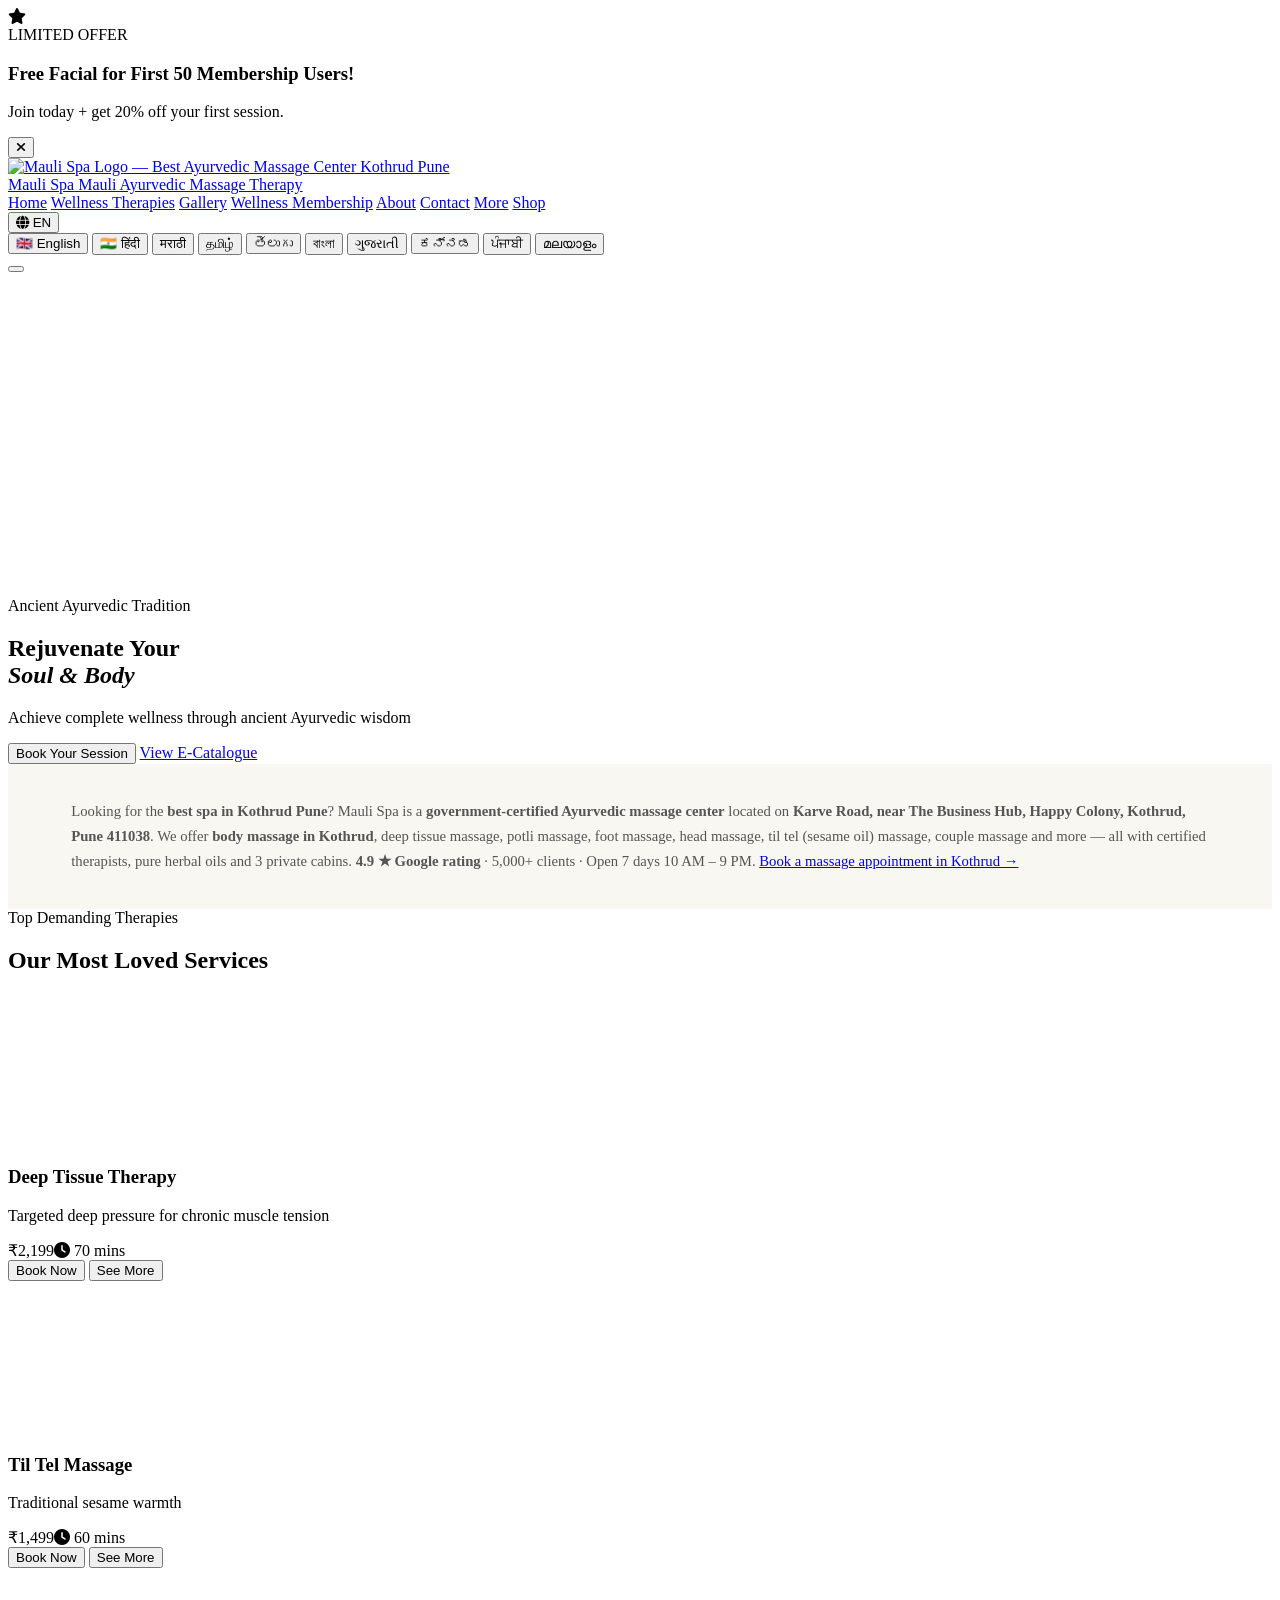
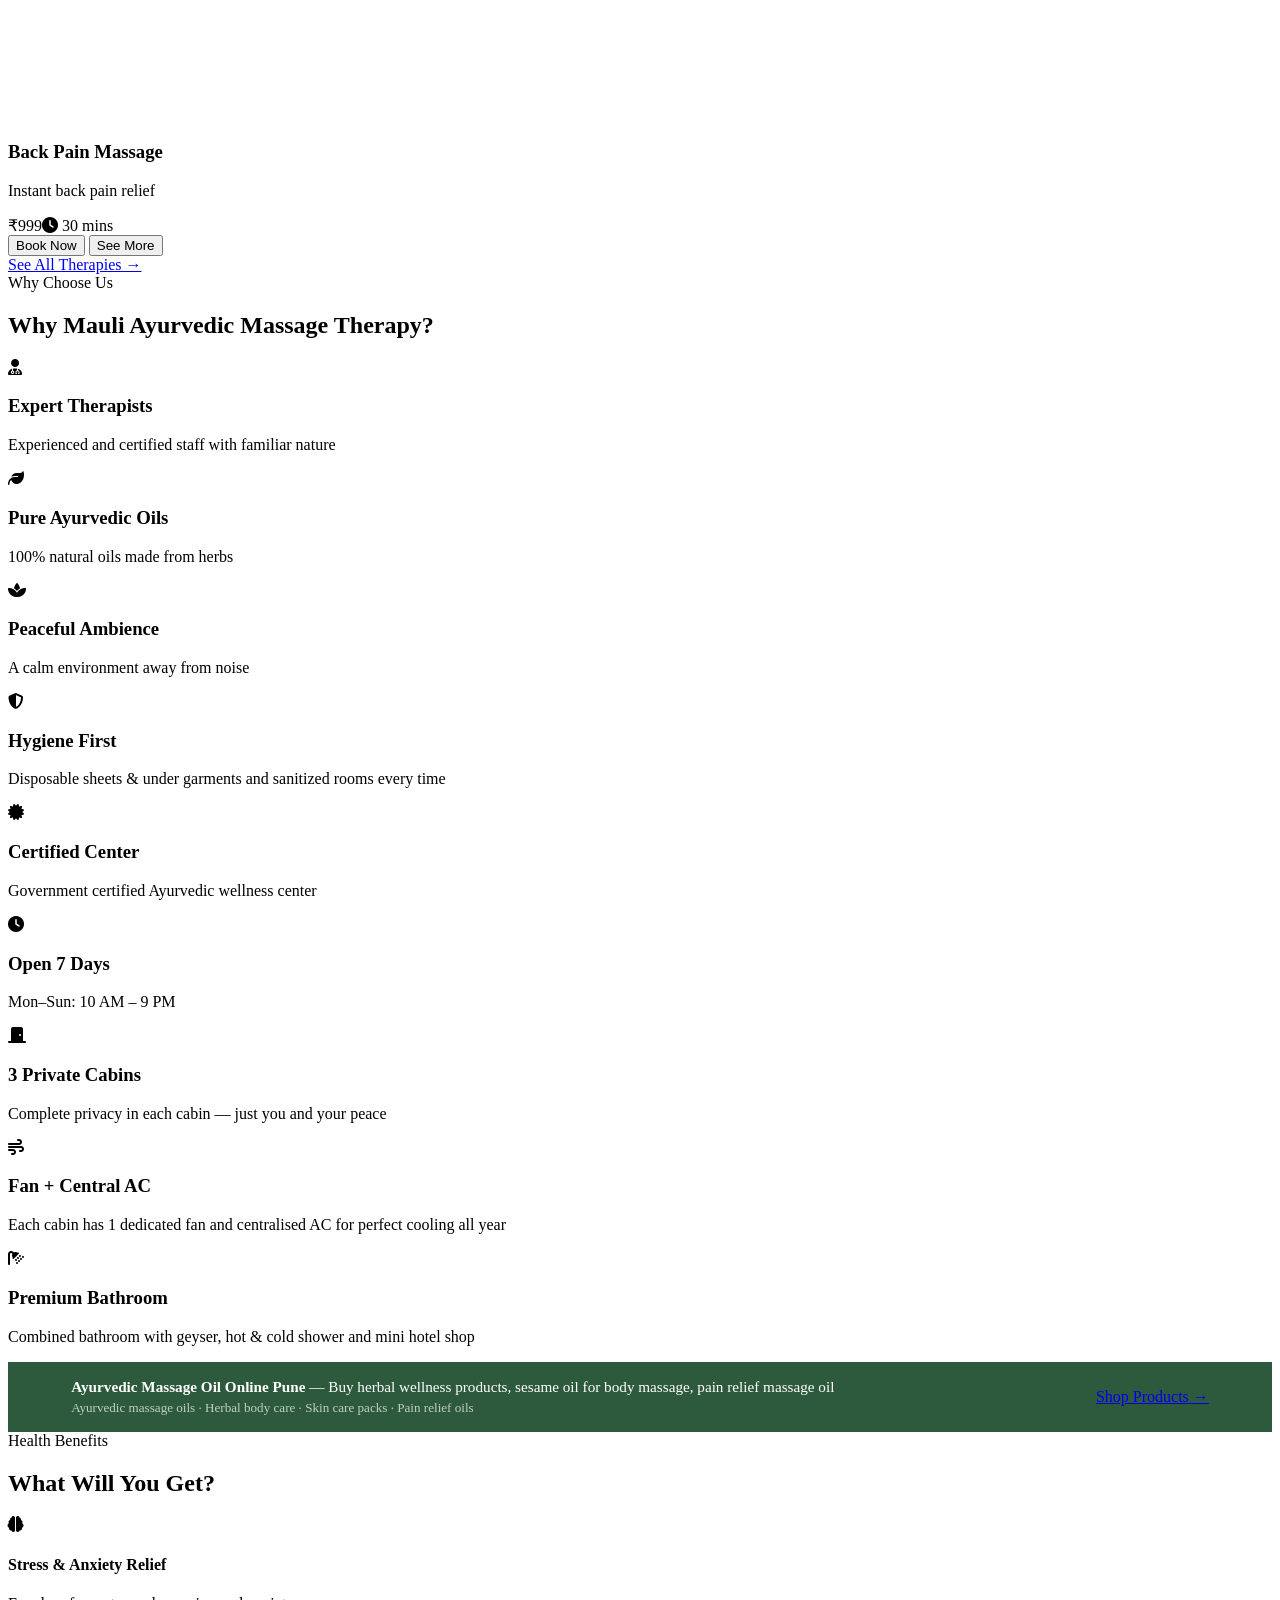
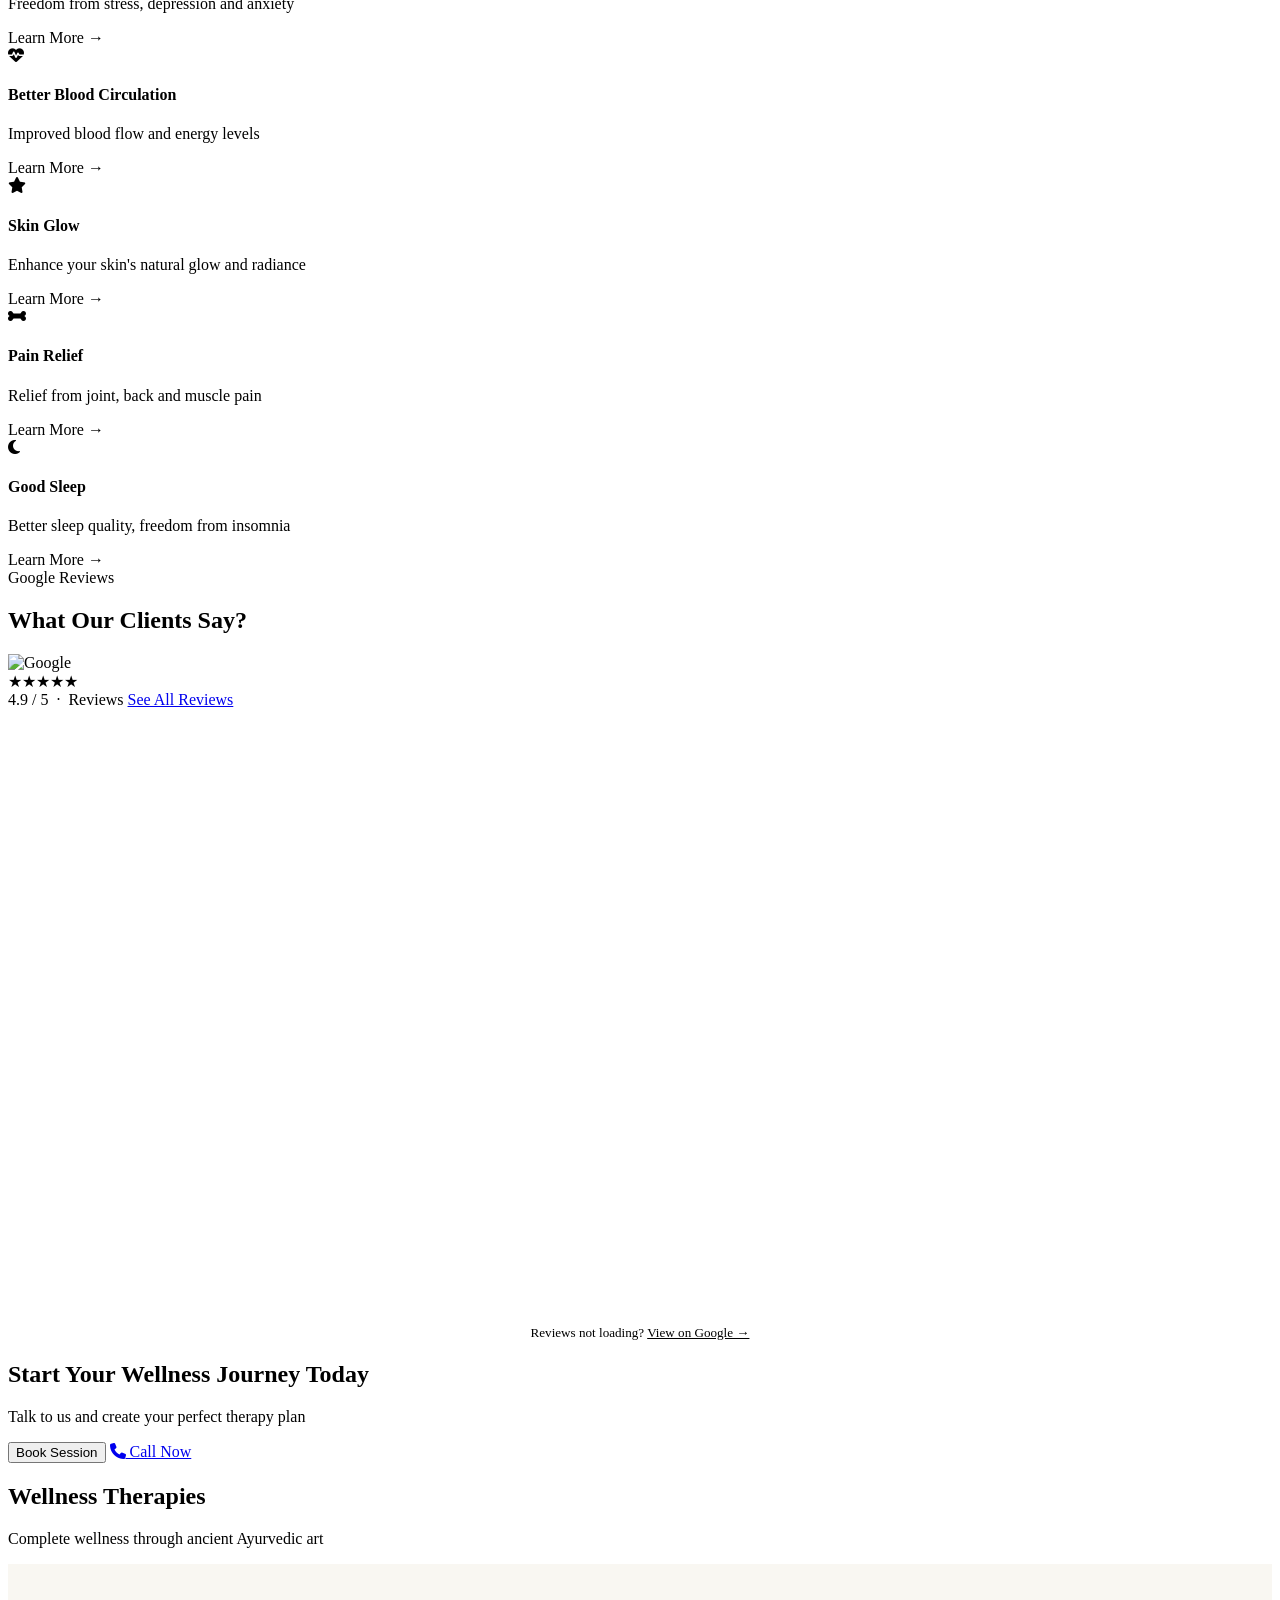
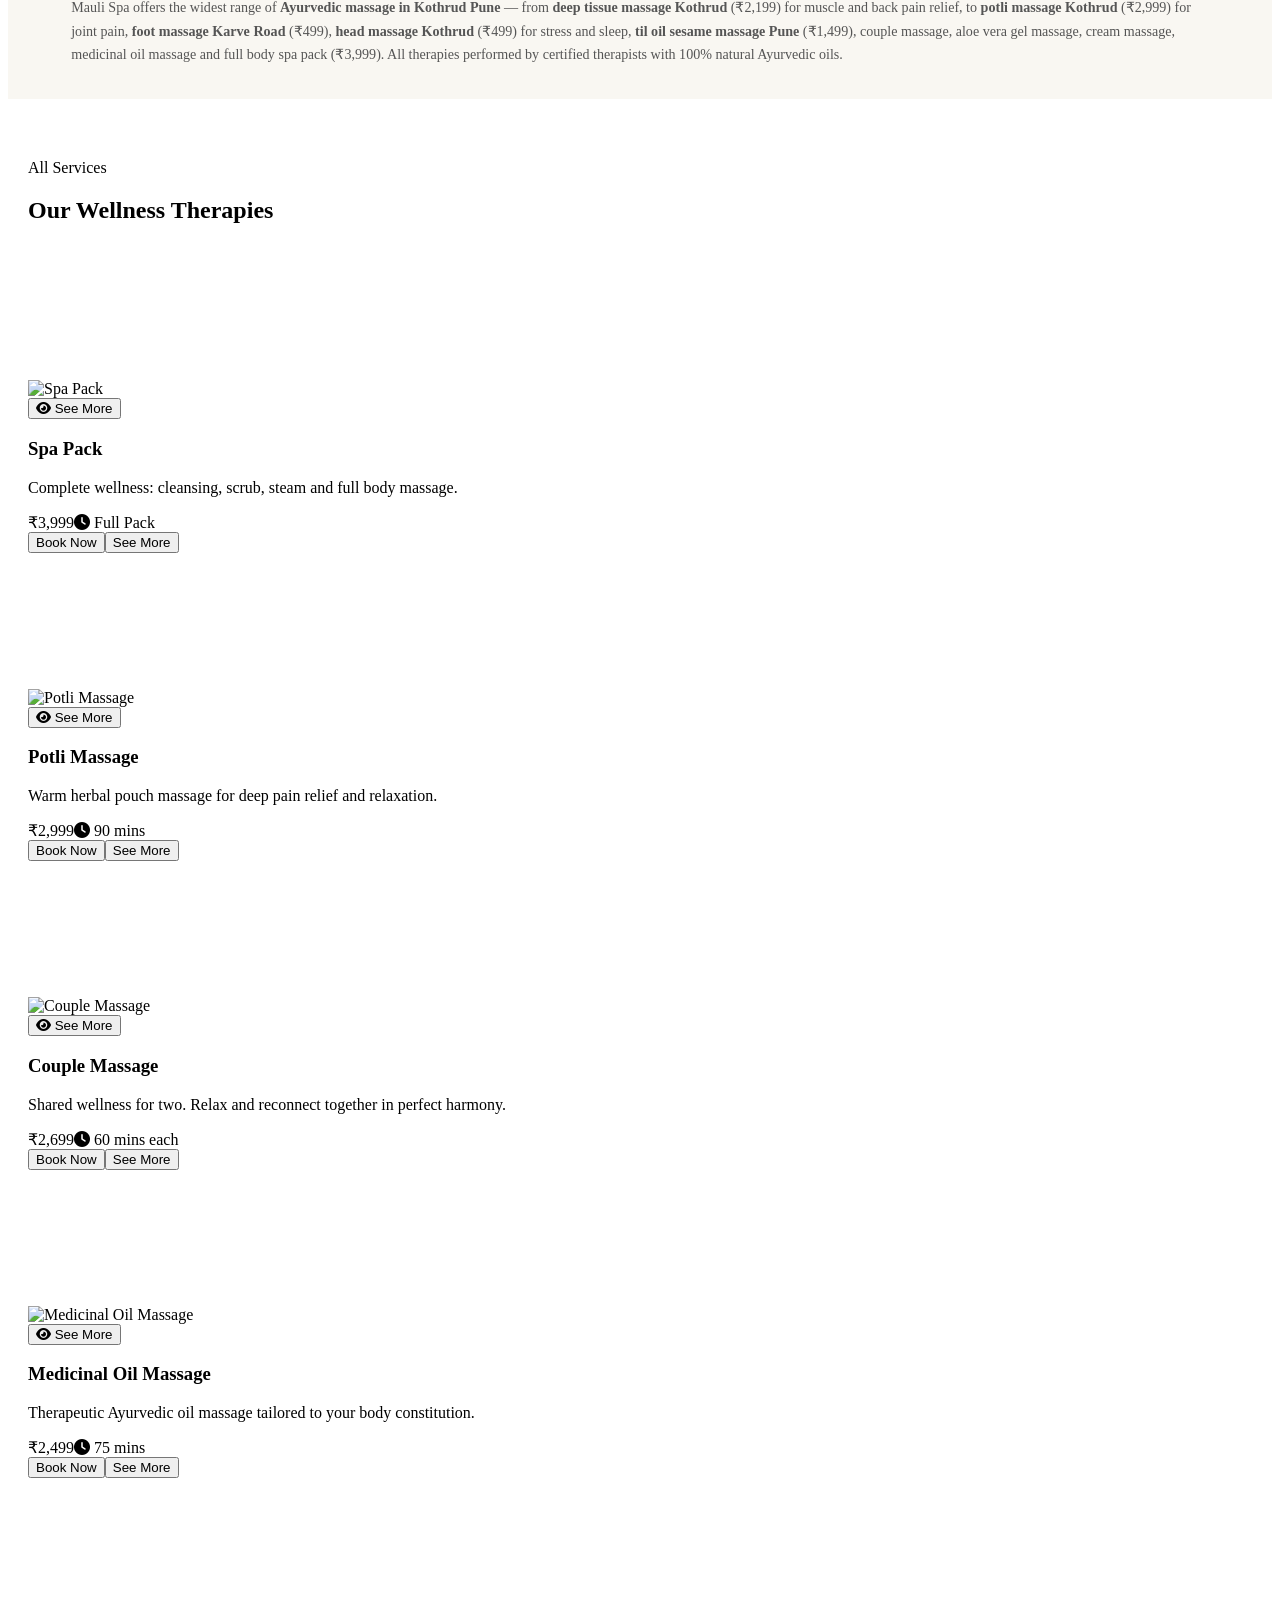
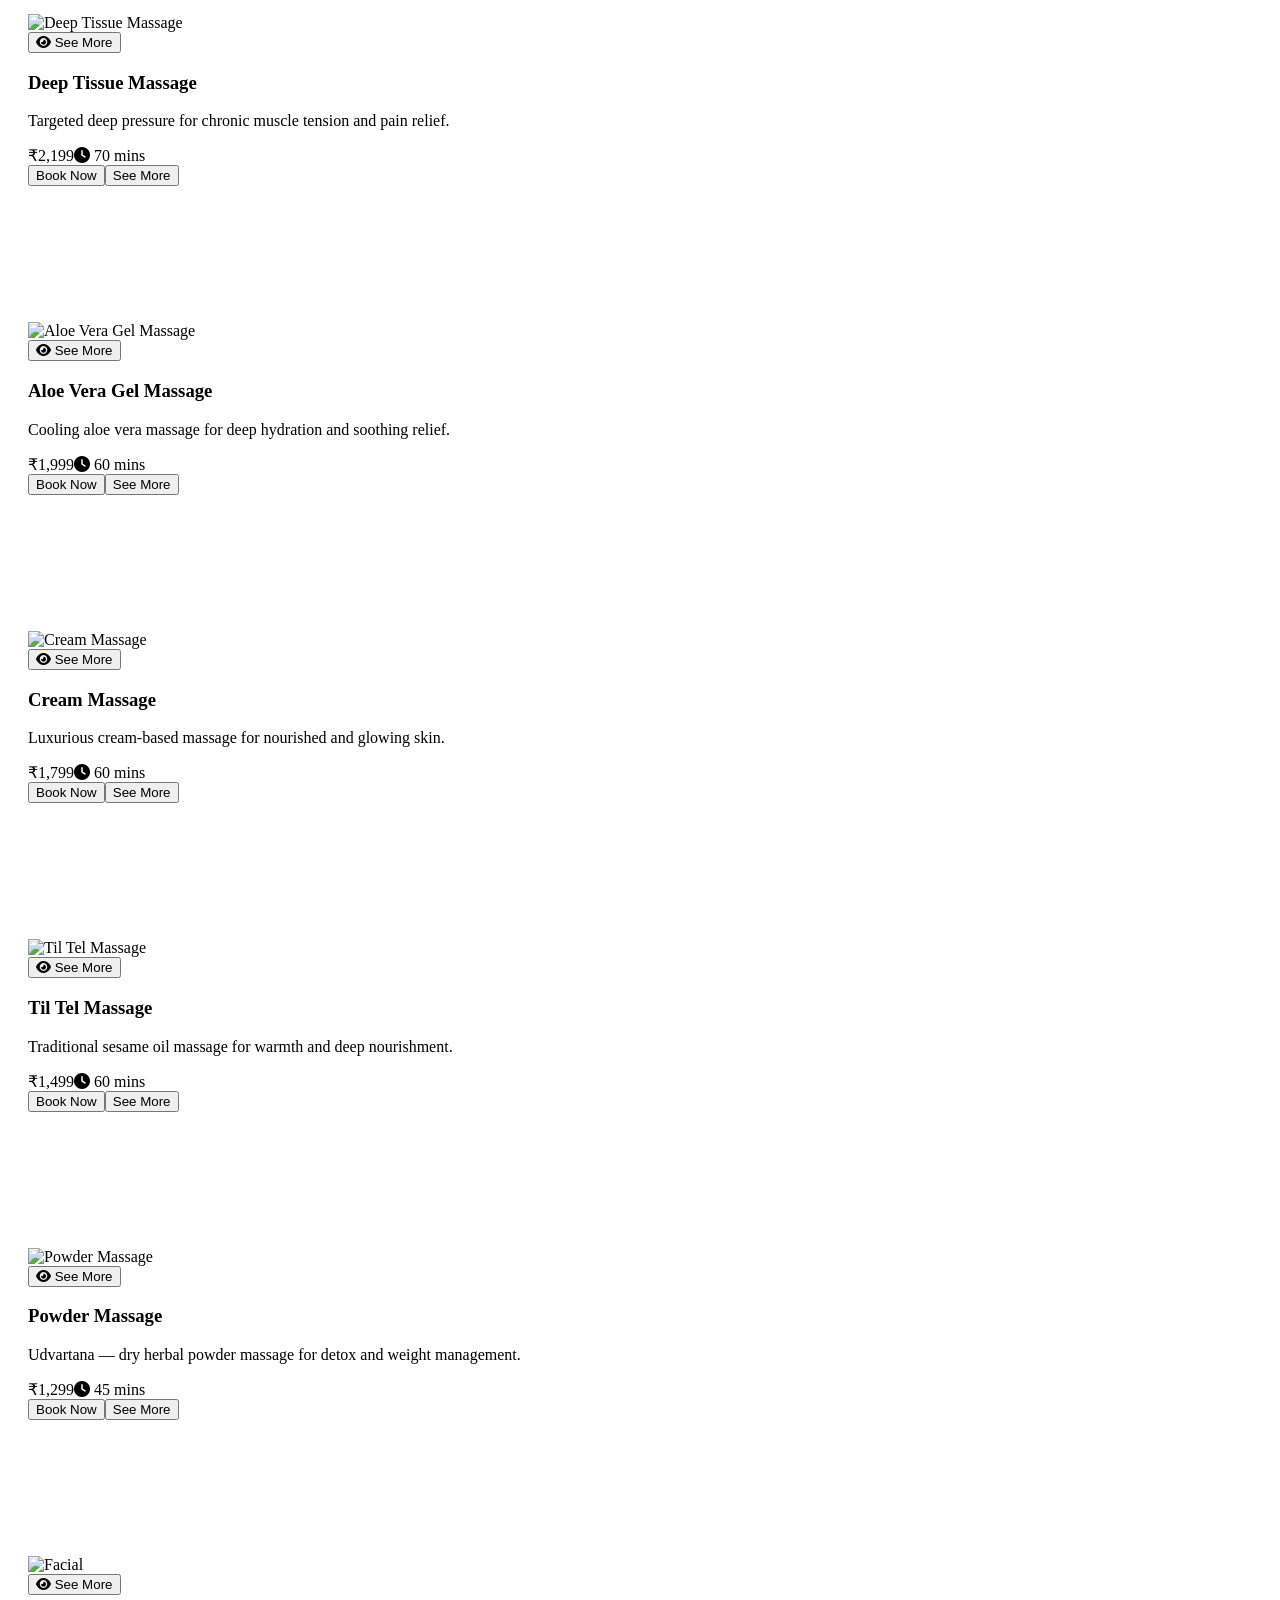
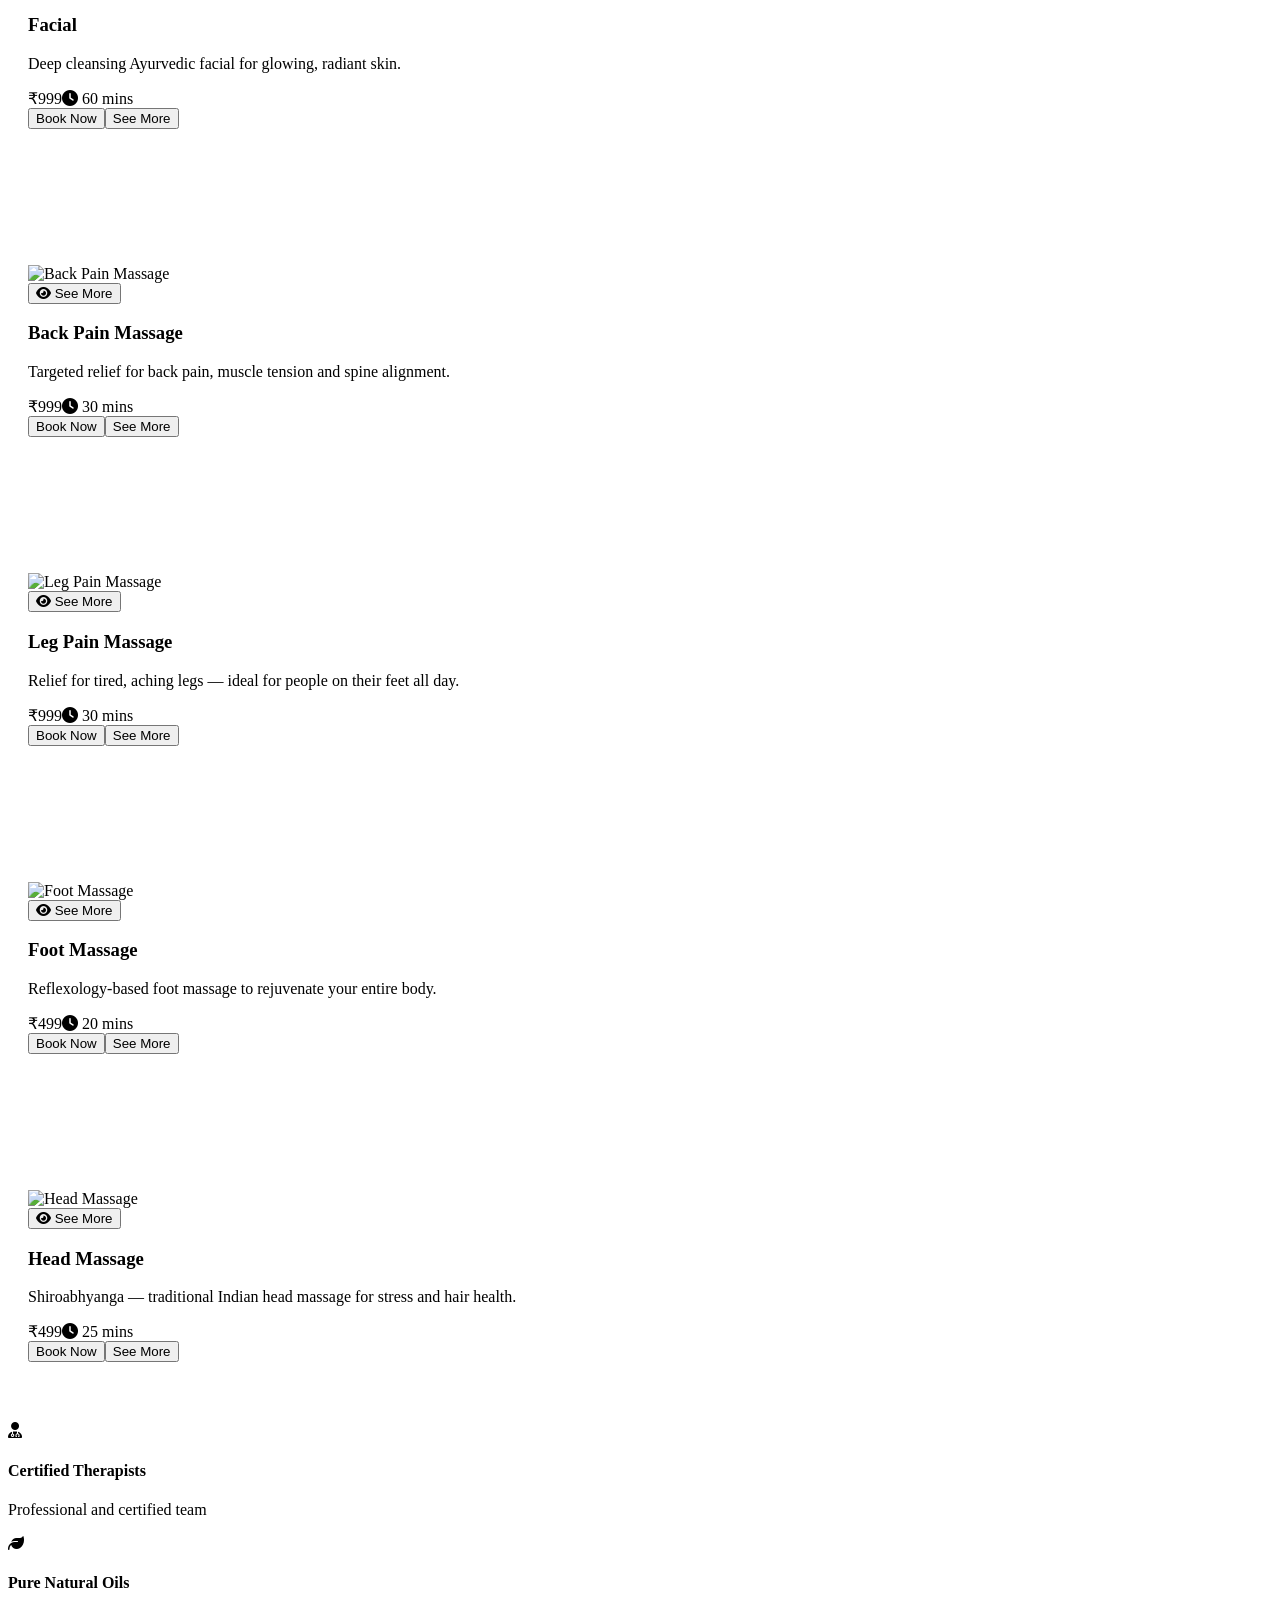
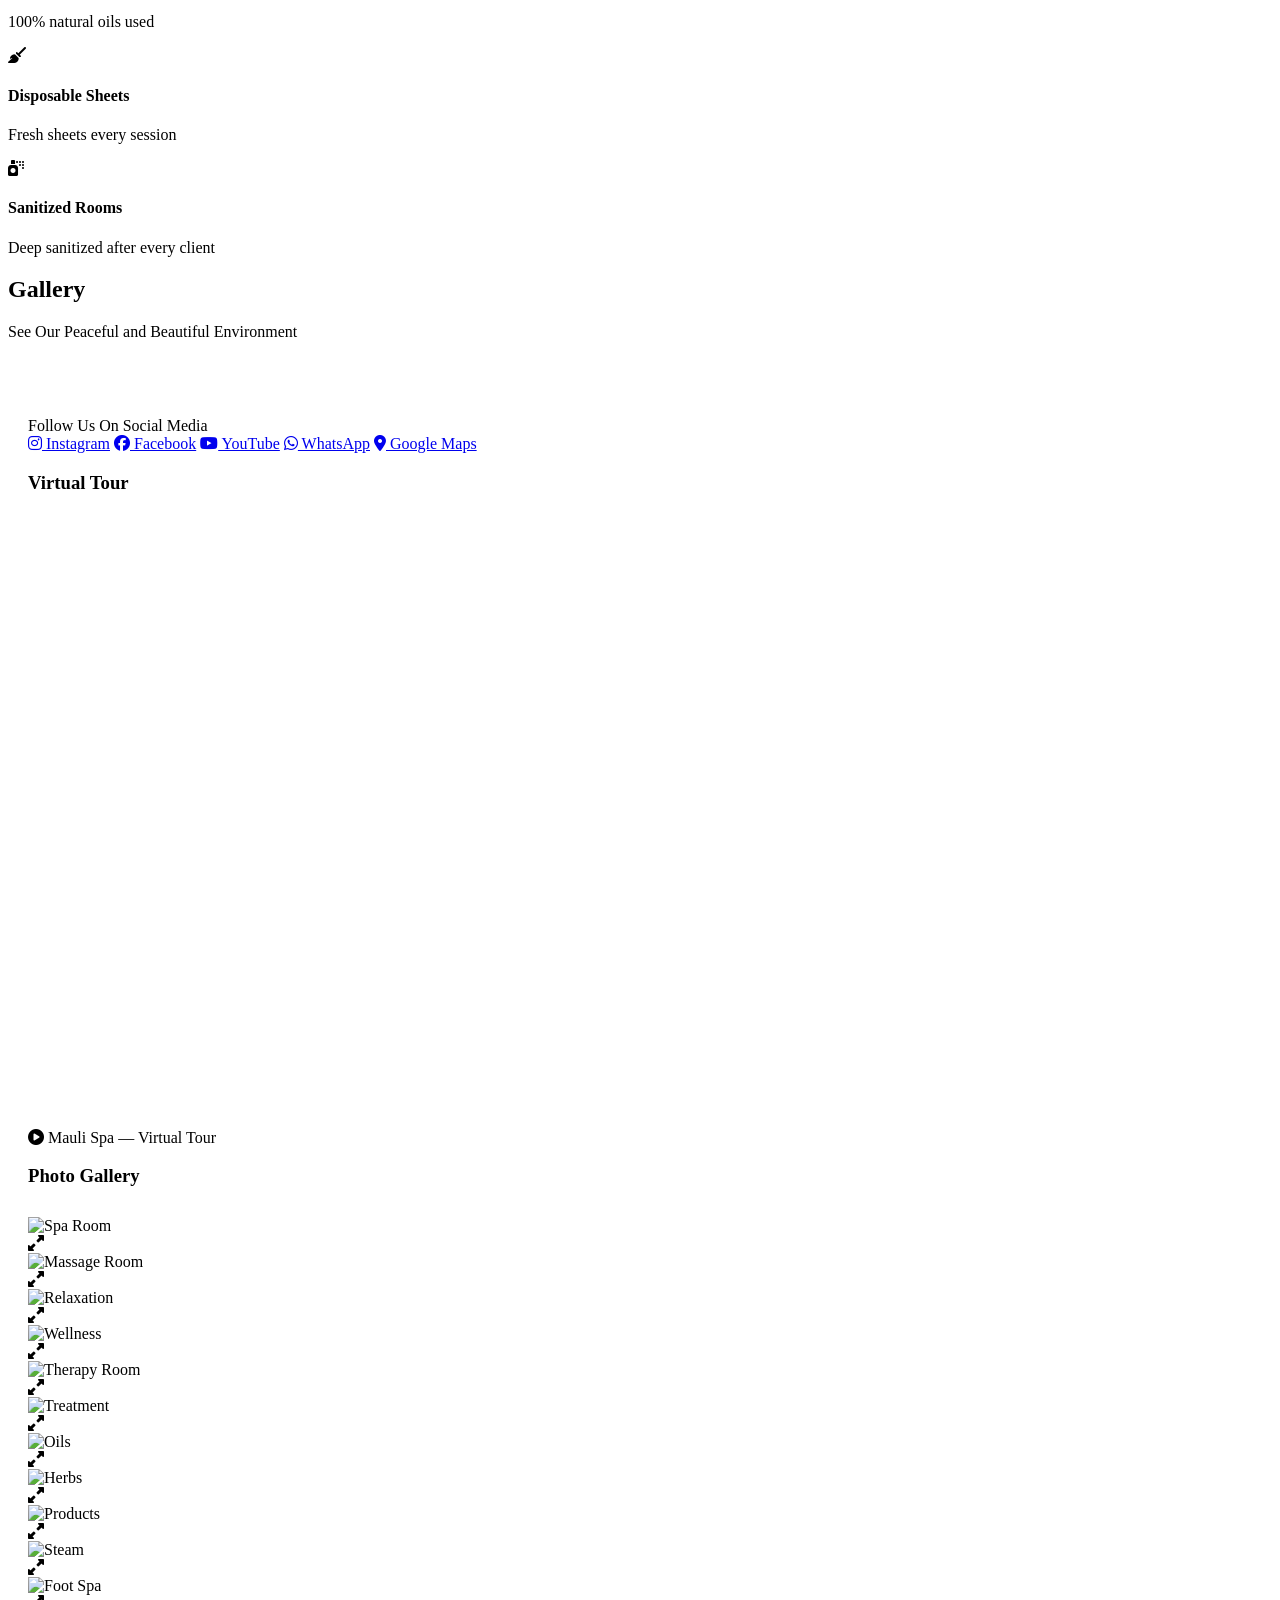
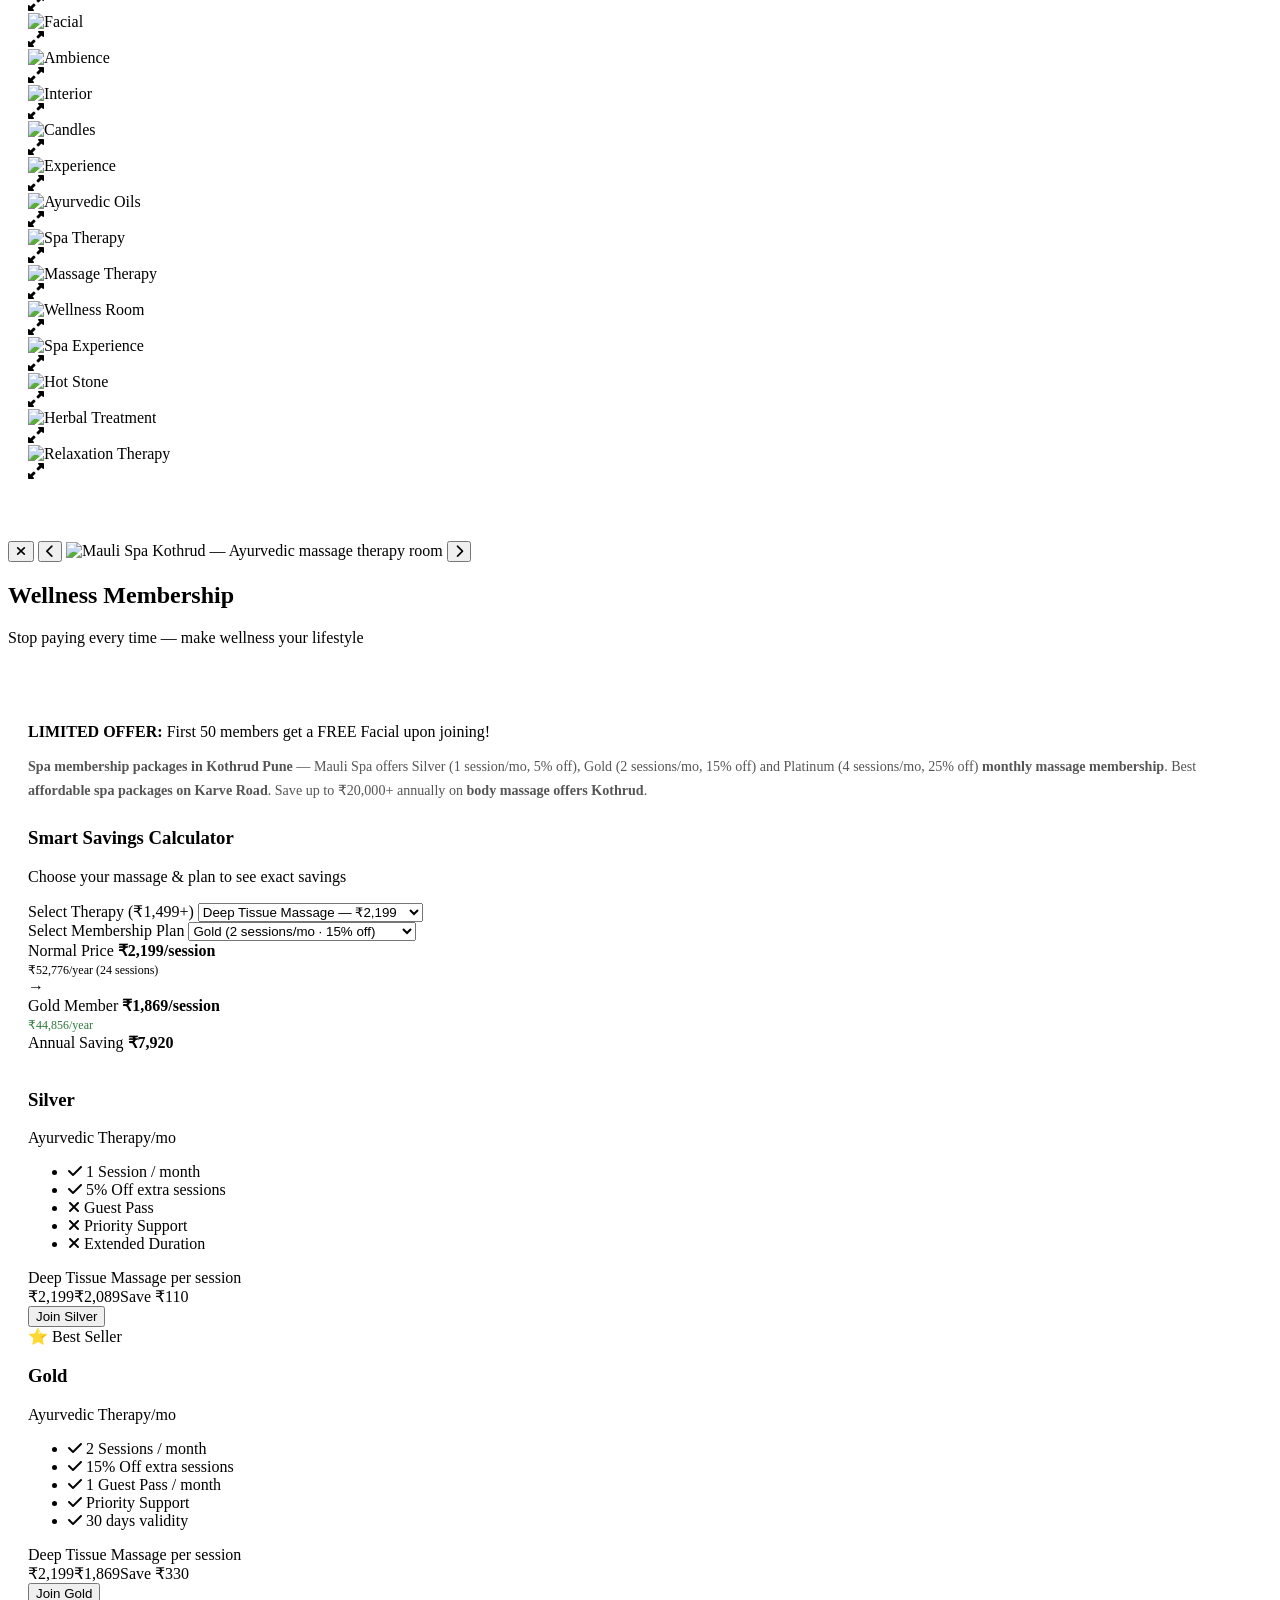
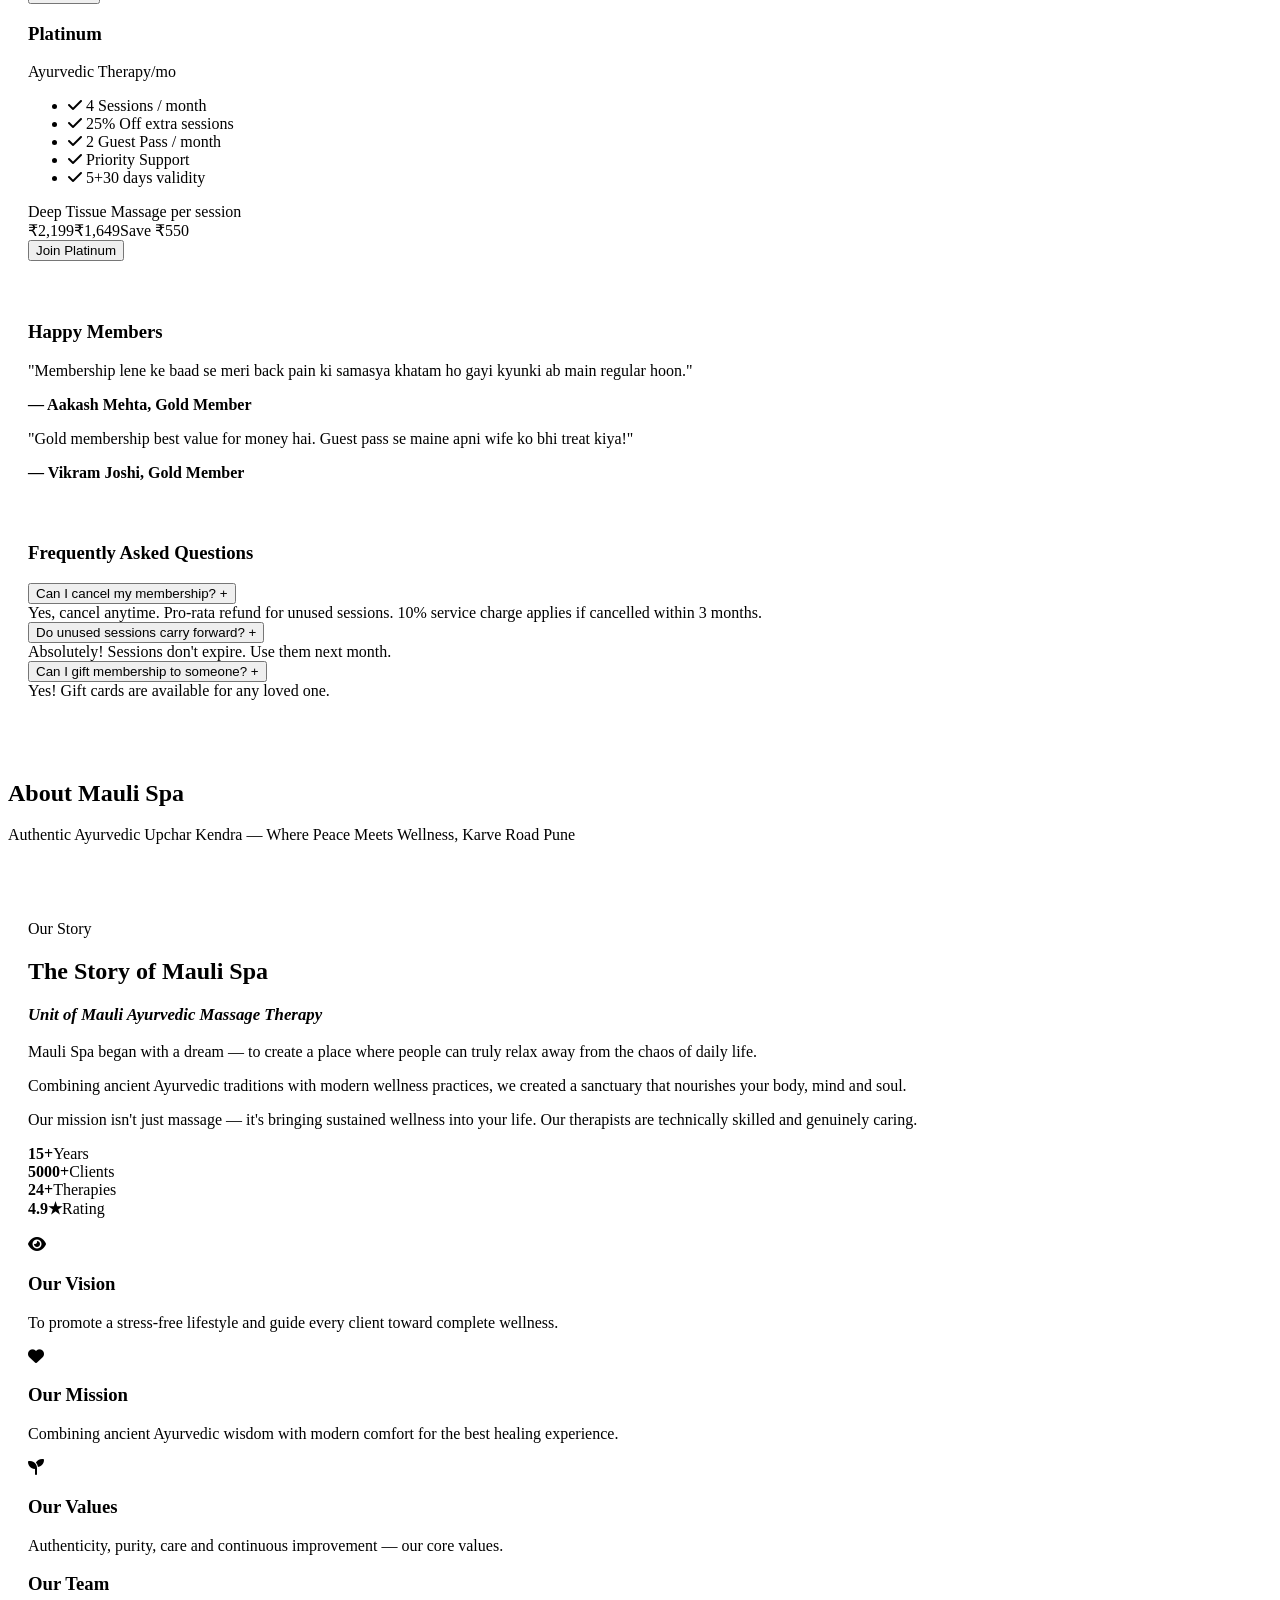
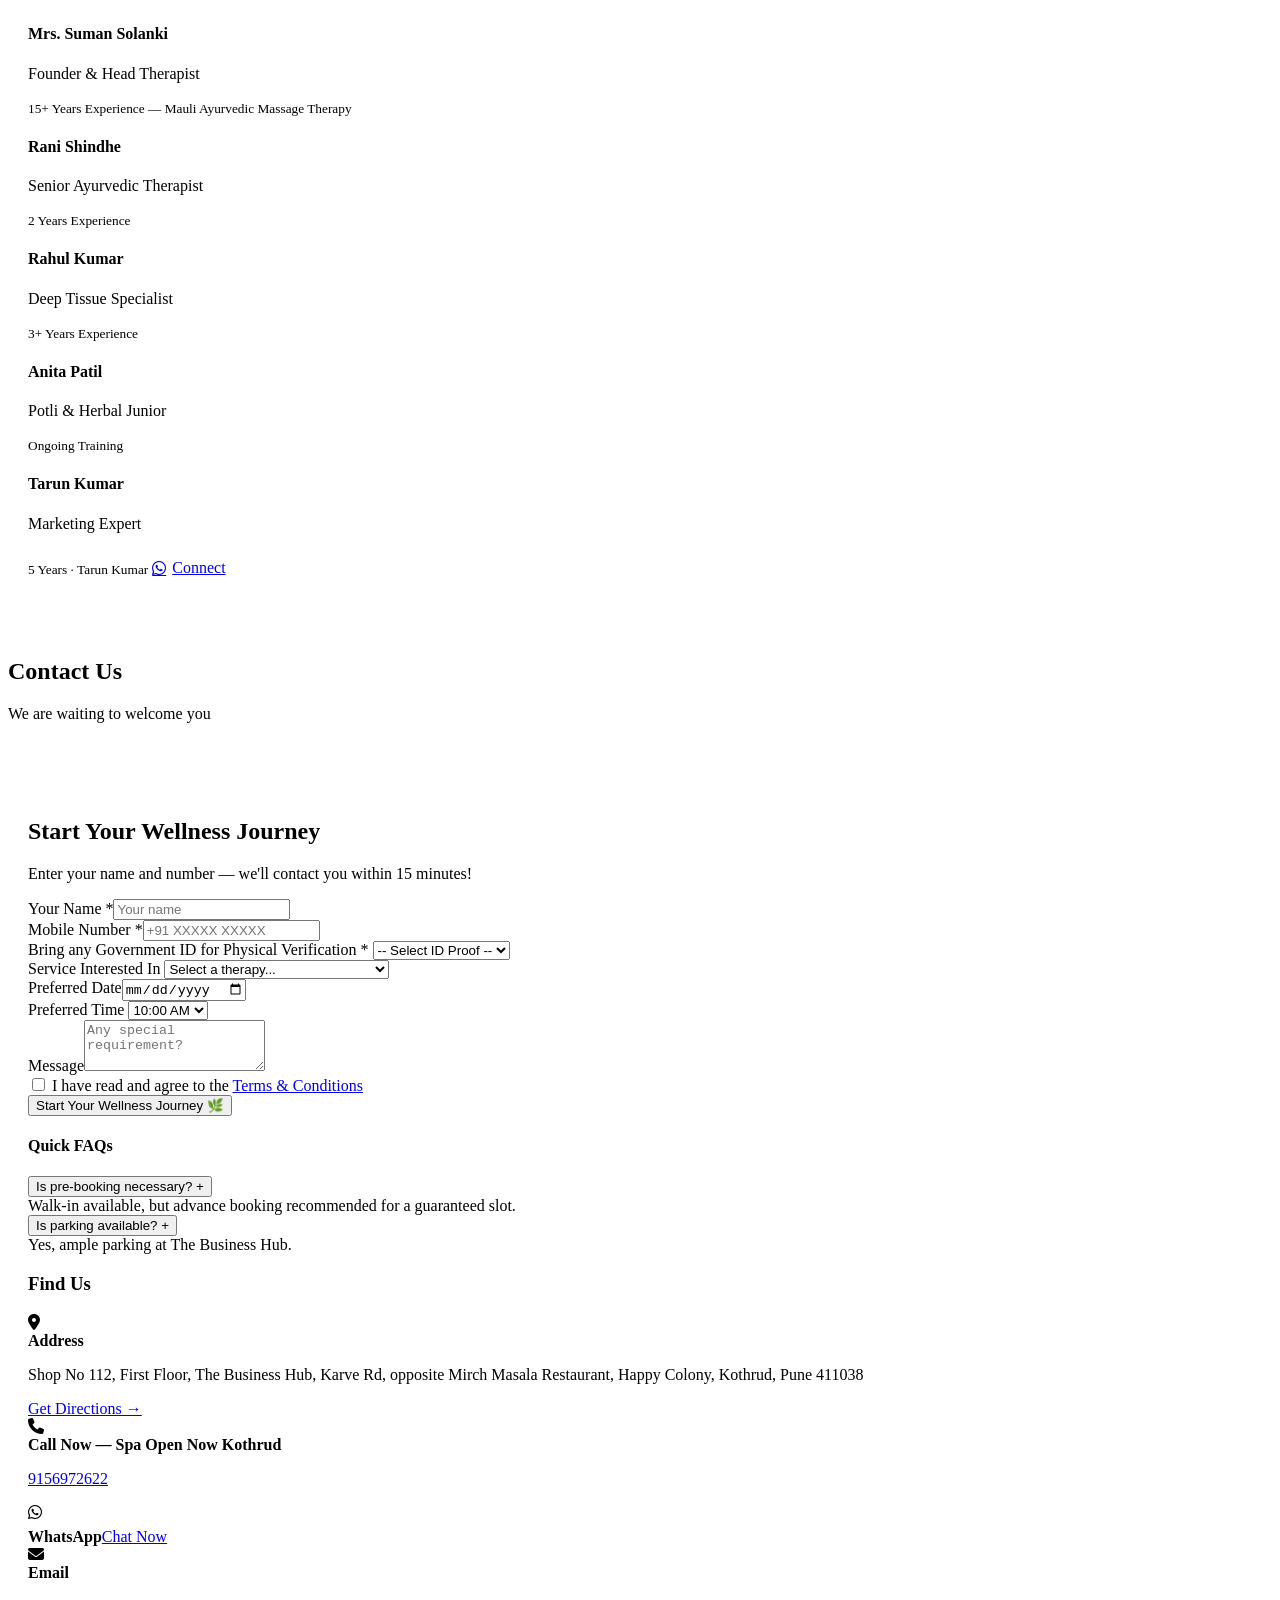
==== index.html @ 688a3b94 "Rename index (1).html to index.html" ====
<!DOCTYPE html>
<html lang="en">
<head>

  <!-- Google Ads -->
  <script async src="https://pagead2.googlesyndication.com/pagead/js/adsbygoogle.js?client=ca-pub-6593579996982587"
    crossorigin="anonymous"></script>

  <!-- ── BASIC ── -->
  <meta charset="UTF-8">
  <meta name="viewport" content="width=device-width, initial-scale=1.0">
  <meta http-equiv="X-UA-Compatible" content="IE=edge">

  <!--
  ═══════════════════════════════════════════════════════════════════
  SEO KEYWORD MAP (used across this file)
  ───────────────────────────────────────────────────────────────────
  HOME        → spa in kothrud pune | best spa in kothrud | massage center in kothrud |
                body massage in kothrud | ayurvedic spa in kothrud |
                massage near karve road pune | full body massage near me
  THERAPIES   → ayurvedic massage in kothrud pune | full body massage kothrud |
                deep tissue massage kothrud | potli massage kothrud |
                foot massage karve road | head massage kothrud | til oil massage pune
  GALLERY     → spa gallery in kothrud | hygienic spa in kothrud |
                professional massage center kothrud | ayurvedic therapy room kothrud
  MEMBERSHIP  → spa membership packages kothrud | massage packages kothrud |
                body massage offers kothrud | affordable spa packages karve road |
                monthly massage membership pune
  ABOUT       → mauli ayurvedic massage therapy kothrud | authentic ayurvedic massage kothrud |
                professional massage therapist kothrud | ayurvedic upchar kendra kothrud
  CONTACT     → massage center near the business hub kothrud | spa near karve road |
                body massage near happy colony kothrud | massage center near me |
                spa open now kothrud | massage appointment kothrud
  MORE/FAQ    → massage therapy benefits kothrud | massage cost in kothrud |
                which massage is best for back pain | ayurvedic massage benefits |
                potli massage benefits | deep tissue massage benefits
  BLOG        → benefits of ayurvedic massage | massage for back pain |
                massage for stress relief | foot massage benefits | head massage benefits
  SHOP        → ayurvedic massage oil online pune | buy ayurvedic massage oil |
                herbal massage oil online | sesame oil for body massage |
                pain relief massage oil pune
  ═══════════════════════════════════════════════════════════════════
  -->

  <!-- ── PAGE TITLE (Home default) ── -->
  <title>Best Spa in Kothrud Pune | Ayurvedic Massage Center — Mauli Spa, Karve Road</title>

  <meta name="description"
    content="Mauli Spa — Best spa in Kothrud Pune. Ayurvedic massage center on Karve Road near The Business Hub, Happy Colony. Deep Tissue, Potli, Couple Massage, Foot Massage, Head Massage & more. Certified therapists, pure herbal oils, 3 private cabins. Book now!">

  <meta name="keywords"
    content="spa in kothrud pune, best spa in kothrud, massage center in kothrud, body massage in kothrud, ayurvedic massage in kothrud pune, massage near karve road pune, body massage center near karve road, massage therapy in kothrud, full body massage near me, ayurvedic massage near me, best spa center near me, massage center near me open now, massage center near the business hub kothrud, body massage near happy colony kothrud, deep tissue massage in kothrud, potli massage center kothrud, foot massage center karve road, head massage in kothrud, neck pain massage kothrud, back pain relief massage kothrud, stress relief massage kothrud, ayurvedic oil massage kothrud, sesame oil massage pune, til tel body massage pune, cream massage in kothrud, aloe vera gel massage kothrud, massage price in kothrud, body massage cost in kothrud, book massage appointment kothrud, spa packages in kothrud, affordable spa in karve road, mauli spa kothrud, mauli ayurvedic massage therapy, mauli massage karve road, mauli spa happy colony, unisex spa in kothrud">

  <meta name="author" content="Mauli Ayurvedic Massage Therapy">
  <meta name="robots" content="index, follow, max-snippet:-1, max-image-preview:large, max-video-preview:-1">
  <meta name="theme-color" content="#4a7c59">

  <!-- ── CANONICAL ── -->
  <link rel="canonical" href="https://www.maulispa.com/">

  <!-- ── SITEMAP ── -->
  <link rel="sitemap" type="application/xml" title="Sitemap" href="/sitemap.xml">

  <!-- ── OPEN GRAPH ── -->
  <meta property="og:type"         content="website">
  <meta property="og:site_name"    content="Mauli Spa — Best Spa in Kothrud Pune">
  <meta property="og:url"          content="https://www.maulispa.com/">
  <meta property="og:title"        content="Best Spa in Kothrud Pune | Ayurvedic Massage Center — Mauli Spa">
  <meta property="og:description"  content="Pune ka sabse trusted Ayurvedic wellness center on Karve Road, Kothrud. Deep Tissue, Potli, Couple Massage, Foot & Head Massage. Private cabins, certified therapists, pure herbal oils. Book now!">
  <meta property="og:image"        content="https://www.maulispa.com/assets/og/og-cover.webp">
  <meta property="og:image:width"  content="1200">
  <meta property="og:image:height" content="630">
  <meta property="og:image:alt"    content="Mauli Spa — Best Ayurvedic Massage Center in Kothrud Pune, Karve Road">
  <meta property="og:locale"       content="en_IN">

  <!-- ── TWITTER / X CARD ── -->
  <meta name="twitter:card"        content="summary_large_image">
  <meta name="twitter:title"       content="Best Spa in Kothrud Pune | Mauli Ayurvedic Massage Therapy">
  <meta name="twitter:description" content="Ayurvedic massage center in Kothrud, Karve Road. Deep Tissue, Potli, Foot, Head Massage & more. Certified therapists. Open 7 days 10AM–9PM.">
  <meta name="twitter:image"       content="https://www.maulispa.com/assets/og/og-cover.webp">
  <meta name="twitter:image:alt"   content="Mauli Spa Kothrud Pune — Ayurvedic Massage">

  <!-- ── GEO / LOCAL SEO ── -->
  <meta name="geo.region"    content="IN-MH">
  <meta name="geo.placename" content="Kothrud, Pune, Maharashtra">
  <meta name="geo.position"  content="18.4937;73.8127">
  <meta name="ICBM"          content="18.4937, 73.8127">

  <!-- ── STRUCTURED DATA: DaySpa (LocalBusiness) ── -->
  <script type="application/ld+json">
  {
    "@context": "https://schema.org",
    "@type": "DaySpa",
    "name": "Mauli Spa",
    "alternateName": ["Mauli Ayurvedic Massage Therapy", "Mauli Spa Kothrud", "Mauli Massage Karve Road"],
    "description": "Best spa in Kothrud Pune — Ayurvedic massage center on Karve Road near The Business Hub, Happy Colony. Deep Tissue, Potli, Couple Massage, Foot Massage, Head Massage and more. Certified therapists, pure herbal oils, 3 private cabins. Open 7 days.",
    "url": "https://www.maulispa.com",
    "logo": "https://www.maulispa.com/assets/home/logo/logo.webp",
    "image": "https://www.maulispa.com/assets/og/og-cover.webp",
    "telephone": "+919307360513",
    "email": "maulispa33@gmail.com",
    "address": {
      "@type": "PostalAddress",
      "streetAddress": "Shop No 112, First Floor, The Business Hub, Karve Rd, opposite Mirch Masala Restaurant, Happy Colony",
      "addressLocality": "Kothrud",
      "addressRegion": "Maharashtra",
      "postalCode": "411038",
      "addressCountry": "IN"
    },
    "geo": {
      "@type": "GeoCoordinates",
      "latitude": 18.4937,
      "longitude": 73.8127
    },
    "openingHoursSpecification": {
      "@type": "OpeningHoursSpecification",
      "dayOfWeek": ["Monday","Tuesday","Wednesday","Thursday","Friday","Saturday","Sunday"],
      "opens": "10:00",
      "closes": "21:00"
    },
    "priceRange": "₹499 – ₹3,999",
    "currenciesAccepted": "INR",
    "paymentAccepted": "Cash, UPI, Credit Card, Debit Card",
    "hasMap": "https://share.google/SUFFG6sbTxTEp1xLA",
    "sameAs": [
      "https://www.instagram.com/maulispa",
      "https://www.facebook.com/@maulispa",
      "https://www.youtube.com/@maulispa"
    ],
    "aggregateRating": {
      "@type": "AggregateRating",
      "ratingValue": "4.9",
      "bestRating": "5",
      "ratingCount": "200"
    },
    "hasOfferCatalog": {
      "@type": "OfferCatalog",
      "name": "Ayurvedic Massage Therapies in Kothrud Pune",
      "itemListElement": [
        { "@type": "Offer", "itemOffered": { "@type": "Service", "name": "Spa Pack", "description": "Full body Ayurvedic spa pack in Kothrud Pune" }, "price": "3999", "priceCurrency": "INR" },
        { "@type": "Offer", "itemOffered": { "@type": "Service", "name": "Potli Massage", "description": "Ayurvedic potli massage in Kothrud, Karve Road Pune" }, "price": "2999", "priceCurrency": "INR" },
        { "@type": "Offer", "itemOffered": { "@type": "Service", "name": "Couple Massage", "description": "Couple massage in Kothrud Pune with private cabin" }, "price": "2699", "priceCurrency": "INR" },
        { "@type": "Offer", "itemOffered": { "@type": "Service", "name": "Medicinal Oil Massage", "description": "Medicated herbal oil massage in Kothrud Pune" }, "price": "2499", "priceCurrency": "INR" },
        { "@type": "Offer", "itemOffered": { "@type": "Service", "name": "Deep Tissue Massage", "description": "Deep tissue massage in Kothrud for muscle pain relief" }, "price": "2199", "priceCurrency": "INR" },
        { "@type": "Offer", "itemOffered": { "@type": "Service", "name": "Aloe Vera Gel Massage", "description": "Aloe vera gel massage in Kothrud for skin glow" }, "price": "1999", "priceCurrency": "INR" },
        { "@type": "Offer", "itemOffered": { "@type": "Service", "name": "Cream Massage", "description": "Cream massage in Kothrud Pune for soft skin" }, "price": "1799", "priceCurrency": "INR" },
        { "@type": "Offer", "itemOffered": { "@type": "Service", "name": "Til Tel Massage", "description": "Sesame oil til tel massage in Kothrud — traditional Ayurvedic body massage" }, "price": "1499", "priceCurrency": "INR" },
        { "@type": "Offer", "itemOffered": { "@type": "Service", "name": "Powder Massage", "description": "Ayurvedic powder (Udwarthanam) massage in Kothrud Pune" }, "price": "1299", "priceCurrency": "INR" },
        { "@type": "Offer", "itemOffered": { "@type": "Service", "name": "Ayurvedic Facial", "description": "Ayurvedic facial in Kothrud for natural skin glow" }, "price": "999", "priceCurrency": "INR" },
        { "@type": "Offer", "itemOffered": { "@type": "Service", "name": "Back Pain Massage", "description": "Back pain relief massage in Kothrud Pune — best massage for back pain" }, "price": "999", "priceCurrency": "INR" },
        { "@type": "Offer", "itemOffered": { "@type": "Service", "name": "Leg Pain Massage", "description": "Leg pain massage in Kothrud for muscle soreness relief" }, "price": "999", "priceCurrency": "INR" },
        { "@type": "Offer", "itemOffered": { "@type": "Service", "name": "Foot Massage", "description": "Foot massage in Kothrud — foot reflexology near Karve Road Pune" }, "price": "499", "priceCurrency": "INR" },
        { "@type": "Offer", "itemOffered": { "@type": "Service", "name": "Head Massage", "description": "Head massage in Kothrud for stress relief and sleep improvement" }, "price": "499", "priceCurrency": "INR" }
      ]
    }
  }
  </script>

  <!-- ── STRUCTURED DATA: BreadcrumbList ── -->
  <script type="application/ld+json">
  {
    "@context": "https://schema.org",
    "@type": "BreadcrumbList",
    "itemListElement": [
      { "@type": "ListItem", "position": 1, "name": "Home — Best Spa in Kothrud Pune",       "item": "https://www.maulispa.com/" },
      { "@type": "ListItem", "position": 2, "name": "Ayurvedic Massage Therapies Kothrud",    "item": "https://www.maulispa.com/therapies/" },
      { "@type": "ListItem", "position": 3, "name": "Spa Gallery — Hygienic Center Kothrud",  "item": "https://www.maulispa.com/gallery/" },
      { "@type": "ListItem", "position": 4, "name": "Spa Membership Packages Kothrud",        "item": "https://www.maulispa.com/membership/" },
      { "@type": "ListItem", "position": 5, "name": "About — Mauli Ayurvedic Massage Therapy","item": "https://www.maulispa.com/about/" },
      { "@type": "ListItem", "position": 6, "name": "Book Massage Appointment Kothrud",       "item": "https://www.maulispa.com/contact/" },
      { "@type": "ListItem", "position": 7, "name": "More — Massage Therapy Benefits",        "item": "https://www.maulispa.com/more/" },
      { "@type": "ListItem", "position": 8, "name": "Blog — Ayurvedic Massage Health Tips",   "item": "https://www.maulispa.com/blog/" },
      { "@type": "ListItem", "position": 9, "name": "Shop — Ayurvedic Massage Oil Online",    "item": "https://shop.maulispa.com/" }
    ]
  }
  </script>

  <!-- ── STRUCTURED DATA: FAQPage ── -->
  <script type="application/ld+json">
  {
    "@context": "https://schema.org",
    "@type": "FAQPage",
    "mainEntity": [
      {
        "@type": "Question",
        "name": "Best spa in Kothrud Pune kaun sa hai?",
        "acceptedAnswer": {
          "@type": "Answer",
          "text": "Mauli Spa — Karve Road, Kothrud Pune mein best Ayurvedic spa hai. Government certified center, 4.9 Google rating, 5000+ satisfied clients, 24+ therapies, 3 private cabins. Open Mon–Sun 10AM–9PM."
        }
      },
      {
        "@type": "Question",
        "name": "Kothrud mein best massage kaun si hai back pain ke liye?",
        "acceptedAnswer": {
          "@type": "Answer",
          "text": "Back pain ke liye Deep Tissue Massage aur Back Pain Massage dono effective hain. Mauli Spa Kothrud mein Back Pain Massage ₹999 mein milti hai — 30 minute targeted relief session. Karve Road par The Business Hub ke paas."
        }
      },
      {
        "@type": "Question",
        "name": "Potli massage ke kya fayde hain?",
        "acceptedAnswer": {
          "@type": "Answer",
          "text": "Potli massage joint pain, muscle stiffness aur chronic body pain mein relief deti hai. Mauli Spa Kothrud mein Ayurvedic Potli Massage ₹2,999 mein available hai certified therapists ke saath."
        }
      },
      {
        "@type": "Question",
        "name": "Massage center near the Business Hub Kothrud?",
        "acceptedAnswer": {
          "@type": "Answer",
          "text": "Mauli Spa directly The Business Hub, Shop No 112, First Floor, Karve Road, Kothrud mein hai — opposite Mirch Masala Restaurant, Happy Colony, Pune 411038. Phone: 9307360513."
        }
      },
      {
        "@type": "Question",
        "name": "Mauli Spa mein massage ki price kya hai?",
        "acceptedAnswer": {
          "@type": "Answer",
          "text": "Mauli Spa Kothrud mein massage price ₹499 se shuru hoti hai (Foot Massage, Head Massage) aur ₹3,999 tak jaati hai (Spa Pack). Deep Tissue ₹2,199, Potli ₹2,999, Til Tel ₹1,499. Open 7 days."
        }
      },
      {
        "@type": "Question",
        "name": "Kothrud mein ayurvedic foot massage kahan milegi?",
        "acceptedAnswer": {
          "@type": "Answer",
          "text": "Mauli Spa Karve Road Kothrud mein Foot Massage ₹499 mein milti hai. Yeh foot reflexology therapy tired legs aur stress ke liye best hai. Book: 9307360513."
        }
      },
      {
        "@type": "Question",
        "name": "Can I cancel my membership?",
        "acceptedAnswer": {
          "@type": "Answer",
          "text": "Yes, cancel anytime. Pro-rata refund for unused sessions. 10% service charge applies if cancelled within 3 months."
        }
      },
      {
        "@type": "Question",
        "name": "Do unused sessions carry forward?",
        "acceptedAnswer": {
          "@type": "Answer",
          "text": "Absolutely! Sessions don't expire. Use them next month."
        }
      },
      {
        "@type": "Question",
        "name": "Can I gift membership to someone?",
        "acceptedAnswer": {
          "@type": "Answer",
          "text": "Yes! Gift cards are available for any loved one."
        }
      }
    ]
  }
  </script>

  <!-- ── STRUCTURED DATA: WebSite + SearchAction ── -->
  <script type="application/ld+json">
  {
    "@context": "https://schema.org",
    "@type": "WebSite",
    "name": "Mauli Spa — Best Spa in Kothrud Pune",
    "url": "https://www.maulispa.com",
    "potentialAction": {
      "@type": "SearchAction",
      "target": "https://www.maulispa.com/?q={search_term_string}",
      "query-input": "required name=search_term_string"
    }
  }
  </script>

  <!-- ── FAVICON ── -->
  <link rel="icon"             href="/assets/home/logo/logo.png" type="image/webp">
  <link rel="apple-touch-icon" href="/assets/home/logo/logo.png">

  <!-- ── FONTS ── -->
  <link rel="preconnect" href="https://fonts.googleapis.com">
  <link rel="preconnect" href="https://fonts.gstatic.com" crossorigin>
  <link href="https://fonts.googleapis.com/css2?family=Cormorant+Upright:ital,wght@0,300;0,400;0,500;0,600;1,300;1,400&family=Jost:wght@200;300;400;500;600&family=Noto+Sans+Devanagari:wght@300;400;500&display=swap" rel="stylesheet">

  <!-- ── ICONS ── -->
  <link rel="stylesheet" href="https://cdnjs.cloudflare.com/ajax/libs/font-awesome/6.5.0/css/all.min.css">

  <!-- ── STYLES ── -->
  <link rel="stylesheet" href="style.css">
  <link rel="stylesheet" href="style_fixes.css">
</head>
<body>

<!-- SITE SKELETON LOADER -->
<div id="siteLoader" class="site-loader">
  <div class="sl-inner">
    <div class="sl-logo">
      <div class="sl-circle skel-pulse"></div>
      <div class="sl-lines">
        <div class="sl-line skel-pulse" style="width:120px;height:14px;border-radius:6px"></div>
        <div class="sl-line skel-pulse" style="width:80px;height:8px;border-radius:4px;margin-top:8px"></div>
      </div>
    </div>
    <div class="sl-ring-wrap"><div class="sl-ring"></div></div>
  </div>
</div>

<!-- OFFER POPUP -->
<div id="offerPopup" class="offer-popup">
  <div class="offer-popup-inner">
    <div class="offer-star-badge"><i class="fas fa-star"></i></div>
    <div class="offer-content">
      <span class="offer-tag" data-i18n="offerTag">LIMITED OFFER</span>
      <h3 data-i18n="offerTitle">Free Facial for First 50 Membership Users!</h3>
      <p data-i18n="offerDesc">Join today + get 20% off your first session. Click to explore!</p>
    </div>
    <button class="offer-close-btn" id="offerCloseBtn" aria-label="Close"><i class="fas fa-times"></i></button>
  </div>
</div>
<div class="offer-backdrop" id="offerBackdrop"></div>

<!-- HEADER -->
<header class="header" id="mainHeader">
  <div class="header-container">
    <!--
      SEO NOTE: Logo link uses real href="/". JS navTo() intercepts it via
      event.preventDefault() so SPA behaviour is preserved, but Googlebot
      sees a real crawlable link.
    -->
    <a class="logo-wrap" href="/" onclick="event.preventDefault();navTo('home')">
      <div class="logo-icon-wrap">
        <img src="assets/home/logo/logo.webp" alt="Mauli Spa Logo — Best Ayurvedic Massage Center Kothrud Pune" class="logo-img" id="logoImg">
      </div>
      <div class="logo-text-wrap">
        <span class="logo-name">Mauli Spa</span>
        <span class="logo-tagline" data-i18n="tagline">Mauli Ayurvedic Massage Therapy</span>
      </div>
    </a>

    <nav class="main-nav" id="mainNav" aria-label="Main Navigation">
      <!--
        SEO FIX: All nav links now have real href="/page/" URLs.
        JS navTo() intercepts via onclick — SPA behaviour unchanged.
        Googlebot follows real href and can crawl all pages.
      -->
      <a href="/"            class="nl active" data-page="home"       onclick="event.preventDefault();navTo('home');setNavActive(this)"       data-i18n="navHome">Home</a>
      <a href="/therapies/"  class="nl"         data-page="therapies"  onclick="event.preventDefault();navTo('therapies');setNavActive(this)"  data-i18n="navTherapies">Wellness Therapies</a>
      <a href="/gallery/"    class="nl"         data-page="gallery"    onclick="event.preventDefault();navTo('gallery');setNavActive(this)"    data-i18n="navGallery">Gallery</a>
      <a href="/membership/" class="nl"         data-page="membership" onclick="event.preventDefault();navTo('membership');setNavActive(this)" data-i18n="navMembership">Membership</a>
      <a href="/about/"      class="nl"         data-page="about"      onclick="event.preventDefault();navTo('about');setNavActive(this)"      data-i18n="navAbout">About</a>
      <a href="/contact/"    class="nl"         data-page="contact"    onclick="event.preventDefault();navTo('contact');setNavActive(this)"    data-i18n="navContact">Contact</a>
      <a href="/more/"       class="nl"         data-page="more"       onclick="event.preventDefault();navTo('more');setNavActive(this)"       data-i18n="navMore">More</a>
      <!-- Shop: opens external shop subdomain — real href maintained -->
      <a href="https://shop.maulispa.com/" class="nl" target="_blank" rel="noopener"
         title="Buy Ayurvedic Massage Oil Online Pune — Herbal Wellness Products">Shop</a>
    </nav>

    <div class="header-right">
      <div class="lang-wrap" id="langWrap">
        <button class="lang-trigger" onclick="toggleLangMenu()" aria-label="Language">
          <i class="fas fa-globe"></i>
          <span id="langLabel">EN</span>
        </button>
        <div class="lang-menu" id="langMenu">
          <button onclick="setLang('en')">🇬🇧 English</button>
          <button onclick="setLang('hi')">🇮🇳 हिंदी</button>
          <button onclick="setLang('mr')">मराठी</button>
          <button onclick="setLang('ta')">தமிழ்</button>
          <button onclick="setLang('te')">తెలుగు</button>
          <button onclick="setLang('bn')">বাংলা</button>
          <button onclick="setLang('gu')">ગુજરાતી</button>
          <button onclick="setLang('kn')">ಕನ್ನಡ</button>
          <button onclick="setLang('pa')">ਪੰਜਾਬੀ</button>
          <button onclick="setLang('ml')">മലയാളം</button>
        </div>
      </div>
      <button class="hamburger" id="hamburger" onclick="toggleMobileNav()" aria-label="Menu">
        <span></span><span></span><span></span>
      </button>
    </div>
  </div>
</header>

<main id="app">

<!-- ═══════════════════════════════════════════════════════════════
     HOME PAGE
     Primary KW  : spa in kothrud pune
     Supporting  : best spa in kothrud | massage center in kothrud |
                   body massage in kothrud | massage near karve road pune
═══════════════════════════════════════════════════════════════ -->
<section id="page-home" class="page active"
  data-page-title="Best Spa in Kothrud Pune | Ayurvedic Massage Center — Mauli Spa, Karve Road"
  data-page-desc="Mauli Spa — Best spa in Kothrud Pune. Ayurvedic massage center on Karve Road. Deep Tissue, Potli, Couple, Foot & Head Massage. Certified therapists. Book now!"
  data-page-url="/"
  aria-label="Home — Best Spa in Kothrud Pune">

  <div class="hero">
    <div class="hero-video-wrap" id="heroVideoWrap">
      <video class="hero-video active" autoplay muted loop playsinline preload="auto"><source src="assets/home/hero/hero.mp4" type="video/mp4"></video>
      <video class="hero-video" autoplay muted loop playsinline preload="none"><source src="assets/home/hero/hero2.mp4" type="video/mp4"></video>
      <video class="hero-video" autoplay muted loop playsinline preload="none"><source src="assets/home/hero/hero3.mp4" type="video/mp4"></video>
      <video class="hero-video" autoplay muted loop playsinline preload="none"><source src="assets/home/hero/hero4.mp4" type="video/mp4"></video>
      <video class="hero-video" autoplay muted loop playsinline preload="none"><source src="assets/home/hero/hero5.mp4" type="video/mp4"></video>
      <video class="hero-video" autoplay muted loop playsinline preload="none"><source src="assets/home/hero/hero1.mp4" type="video/mp4"></video>
    </div>
    <div class="hero-overlay"></div>
    <div class="hero-content">
      <p class="hero-eyebrow" data-i18n="heroEyebrow">Ancient Ayurvedic Tradition</p>
      <!-- H1 has primary keyword naturally embedded -->
      <h1 class="hero-h1"><span data-i18n="heroLine1">Best Spa in Kothrud Pune —</span><br><em data-i18n="heroLine2">Rejuvenate Soul &amp; Body</em></h1>
      <p class="hero-sub" data-i18n="heroSub">Ayurvedic massage center on Karve Road, Kothrud — complete wellness through ancient Ayurvedic wisdom</p>
      <div class="hero-ctas">
        <button class="btn-gold" onclick="navTo('contact')" data-i18n="heroBook">Book Your Session</button>
        <a href="https://wa.me/c/919307360513" target="_blank" rel="noopener" class="btn-ghost" data-i18n="heroCatalogue">View E-Catalogue</a>
      </div>
    </div>
    <div class="hero-progress" id="heroProgress"><div class="hero-progress-bar" id="heroBar"></div></div>
  </div>

  <!-- Hidden SEO text block — visible to crawlers, not disruptive to design -->
  <div class="seo-intro" style="padding:20px 5%;background:var(--bg-light,#f9f7f2);font-size:0.92rem;line-height:1.7;color:var(--text2,#555);">
    <p>
      Looking for the <strong>best spa in Kothrud Pune</strong>? Mauli Spa is a <strong>government-certified Ayurvedic massage center</strong>
      located on <strong>Karve Road, near The Business Hub, Happy Colony, Kothrud, Pune 411038</strong>.
      We offer <strong>body massage in Kothrud</strong>, deep tissue massage, potli massage, foot massage, head massage,
      til tel (sesame oil) massage, couple massage and more — all with certified therapists, pure herbal oils and 3 private cabins.
      <strong>4.9 ★ Google rating</strong> · 5,000+ clients · Open 7 days 10 AM – 9 PM.
      <a href="/contact/" onclick="event.preventDefault();navTo('contact')">Book a massage appointment in Kothrud →</a>
    </p>
  </div>

  <div class="top3-section">
    <div class="container">
      <div class="sec-badge" data-i18n="top3Badge">Top Demanding Therapies</div>
      <h2 class="sec-h2" data-i18n="top3Title">Our Most Loved Services — Body Massage in Kothrud Pune</h2>
      <div class="top3-grid">

        <!-- Deep Tissue -->
        <article class="top3-card top3-card-hover" aria-label="Deep Tissue Massage Kothrud">
          <video class="top3-stroke-video" muted loop playsinline preload="none"><source src="assets/therapies/deeptissue.mp4" type="video/mp4"></video>
          <div class="top3-bg-img" style="background-image:url('assets/therapies/deeptissue2.webp')"></div>
          <div class="top3-overlay">
            <div class="top3-info">
              <h3 data-i18n="thDeepTissue">Deep Tissue Massage in Kothrud</h3>
              <p data-i18n="thDeepTissueShort">Targeted deep pressure for chronic muscle tension and back pain relief</p>
              <div class="top3-meta"><span class="t3-price" data-i18n="thDeepTissuePrice">₹2,199</span><span class="t3-dur"><i class="fas fa-clock"></i> <span data-i18n="thDeepTissueDur">70 mins</span></span></div>
            </div>
            <div class="top3-btns">
              <button class="btn-gold btn-sm" onclick="navTo('contact')" data-i18n="bookNow">Book Now</button>
              <button class="btn-ghost btn-sm" onclick="openTherapyModal(4)" data-i18n="seeMore">See More</button>
            </div>
          </div>
        </article>

        <!-- Til Tel -->
        <article class="top3-card top3-card-hover" aria-label="Til Tel Sesame Oil Massage Kothrud">
          <video class="top3-stroke-video" muted loop playsinline preload="none"><source src="assets/therapies/tiltel.mp4" type="video/mp4"></video>
          <div class="top3-bg-img" style="background-image:url('assets/therapies/tiltel2.webp')"></div>
          <div class="top3-overlay">
            <div class="top3-info">
              <h3 data-i18n="thTilTel">Til Tel (Sesame Oil) Massage Kothrud</h3>
              <p data-i18n="thTilTelShort">Traditional sesame warmth — Ayurvedic oil body massage Pune</p>
              <div class="top3-meta"><span class="t3-price" data-i18n="thTilTelPrice">₹1,499</span><span class="t3-dur"><i class="fas fa-clock"></i> <span data-i18n="thTilTelDur">60 mins</span></span></div>
            </div>
            <div class="top3-btns">
              <button class="btn-gold btn-sm" onclick="navTo('contact')" data-i18n="bookNow">Book Now</button>
              <button class="btn-ghost btn-sm" onclick="openTherapyModal(7)" data-i18n="seeMore">See More</button>
            </div>
          </div>
        </article>

        <!-- Back Pain -->
        <article class="top3-card top3-card-hover" aria-label="Back Pain Relief Massage Kothrud">
          <video class="top3-stroke-video" muted loop playsinline preload="none"><source src="assets/therapies/backpain.mp4" type="video/mp4"></video>
          <div class="top3-bg-img" style="background-image:url('assets/therapies/backpain.webp')"></div>
          <div class="top3-overlay">
            <div class="top3-info">
              <h3 data-i18n="thBackPain">Back Pain Relief Massage Kothrud</h3>
              <p data-i18n="thBackPainShort">Instant back pain relief — best massage for back pain Pune</p>
              <div class="top3-meta"><span class="t3-price" data-i18n="thBackPainPrice">₹999</span><span class="t3-dur"><i class="fas fa-clock"></i> <span data-i18n="thBackPainDur">30 mins</span></span></div>
            </div>
            <div class="top3-btns">
              <button class="btn-gold btn-sm" onclick="navTo('contact')" data-i18n="bookNow">Book Now</button>
              <button class="btn-ghost btn-sm" onclick="openTherapyModal(10)" data-i18n="seeMore">See More</button>
            </div>
          </div>
        </article>

      </div>
      <div class="see-all-wrap">
        <a href="/therapies/" class="btn-outline" onclick="event.preventDefault();navTo('therapies')" data-i18n="seeAllTherapies">
          See All Ayurvedic Massage Therapies in Kothrud →
        </a>
      </div>
    </div>
  </div>

  <div class="why-section">
    <div class="container">
      <div class="sec-badge" data-i18n="whyBadge">Why Choose Us</div>
      <h2 class="sec-h2" data-i18n="whyTitle">Why Mauli Ayurvedic Massage Therapy Kothrud?</h2>
      <div class="why-grid">
        <div class="why-card"><div class="why-icon"><i class="fas fa-user-md"></i></div><h3 data-i18n="w1h">Expert Therapists</h3><p data-i18n="w1p">Experienced and certified staff — professional massage therapist kothrud</p></div>
        <div class="why-card"><div class="why-icon"><i class="fas fa-leaf"></i></div><h3 data-i18n="w2h">Pure Ayurvedic Oils</h3><p data-i18n="w2p">100% natural herbal oils — ayurvedic oil massage kothrud</p></div>
        <div class="why-card"><div class="why-icon"><i class="fas fa-spa"></i></div><h3 data-i18n="w3h">Peaceful Ambience</h3><p data-i18n="w3p">A calm environment — best spa center near Karve Road</p></div>
        <div class="why-card"><div class="why-icon"><i class="fas fa-shield-alt"></i></div><h3 data-i18n="w4h">Hygiene First</h3><p data-i18n="w4p">Disposable sheets &amp; under garments and sanitized rooms every time — hygienic spa in Kothrud</p></div>
        <div class="why-card"><div class="why-icon"><i class="fas fa-certificate"></i></div><h3 data-i18n="w5h">Certified Center</h3><p data-i18n="w5p">Government certified Ayurvedic wellness center — authentic ayurvedic upchar kendra kothrud</p></div>
        <div class="why-card"><div class="why-icon"><i class="fas fa-clock"></i></div><h3 data-i18n="w6h">Open 7 Days</h3><p data-i18n="w6p">Mon–Sun: 10 AM – 9 PM — spa open now kothrud</p></div>
        <div class="why-card"><div class="why-icon"><i class="fas fa-door-closed"></i></div><h3 data-i18n="w7h">3 Private Cabins</h3><p data-i18n="w7p">Complete privacy in each cabin — unisex spa in Kothrud</p></div>
        <div class="why-card"><div class="why-icon"><i class="fas fa-wind"></i></div><h3 data-i18n="w8h">Fan + Central AC</h3><p data-i18n="w8p">Each cabin has 1 dedicated fan and centralised AC for perfect cooling all year</p></div>
        <div class="why-card"><div class="why-icon"><i class="fas fa-shower"></i></div><h3 data-i18n="w9h">Premium Bathroom</h3><p data-i18n="w9p">Combined bathroom with geyser, hot &amp; cold shower and mini hotel shop</p></div>
      </div>
    </div>
  </div>

  <!-- Shop CTA Banner — SEO product intent keywords -->
  <div class="shop-cta-strip" style="background:var(--green-dk,#2d5a3d);padding:16px 5%;display:flex;align-items:center;justify-content:space-between;flex-wrap:wrap;gap:12px;">
    <div>
      <p style="color:#fff;font-size:0.95rem;margin:0 0 4px;">
        <strong>Ayurvedic Massage Oil Online Pune</strong> — Buy herbal wellness products, sesame oil for body massage, pain relief massage oil
      </p>
      <p style="color:rgba(255,255,255,0.7);font-size:0.82rem;margin:0;">
        Ayurvedic massage oils · Herbal body care · Skin care packs · Pain relief oils
      </p>
    </div>
    <a href="https://shop.maulispa.com/" target="_blank" rel="noopener" class="btn-gold"
       title="Buy Ayurvedic Massage Oil Online Pune — Herbal Wellness Products">
      Shop Products →
    </a>
  </div>

  <div class="benefits-section">
    <div class="container">
      <div class="sec-badge" data-i18n="benefitsBadge">Health Benefits</div>
      <h2 class="sec-h2" data-i18n="benefitsTitle">Massage Therapy Benefits Kothrud — What Will You Get?</h2>
      <div class="benefits-grid">
        <div class="benefit-card" onclick="openBenefitModal('stress')"><div class="benefit-img" style="background-image:url('assets/home/benefits/stress1.webp')"></div><div class="benefit-body"><i class="fas fa-brain"></i><h4 data-i18n="b1h">Stress &amp; Anxiety Relief</h4><p data-i18n="b1p">Stress relief massage kothrud — freedom from stress, depression and anxiety</p><span class="learn-more" data-i18n="learnMore">Learn More →</span></div></div>
        <div class="benefit-card" onclick="openBenefitModal('circulation')"><div class="benefit-img" style="background-image:url('assets/home/benefits/batterblood.webp')"></div><div class="benefit-body"><i class="fas fa-heartbeat"></i><h4 data-i18n="b2h">Better Blood Circulation</h4><p data-i18n="b2p">Improved blood flow and energy levels — ayurvedic massage benefits</p><span class="learn-more" data-i18n="learnMore">Learn More →</span></div></div>
        <div class="benefit-card" onclick="openBenefitModal('skin')"><div class="benefit-img" style="background-image:url('assets/home/benefits/skinglow.webp')"></div><div class="benefit-body"><i class="fas fa-star"></i><h4 data-i18n="b3h">Skin Glow</h4><p data-i18n="b3p">Enhance your skin's natural glow and radiance — ayurvedic facial kothrud</p><span class="learn-more" data-i18n="learnMore">Learn More →</span></div></div>
        <div class="benefit-card" onclick="openBenefitModal('pain')"><div class="benefit-img" style="background-image:url('assets/home/benefits/painreliefs.webp')"></div><div class="benefit-body"><i class="fas fa-bone"></i><h4 data-i18n="b4h">Pain Relief</h4><p data-i18n="b4p">Relief from joint, back and muscle pain — back pain relief massage kothrud</p><span class="learn-more" data-i18n="learnMore">Learn More →</span></div></div>
        <div class="benefit-card" onclick="openBenefitModal('sleep')"><div class="benefit-img" style="background-image:url('assets/home/benefits/goodsleep.webp')"></div><div class="benefit-body"><i class="fas fa-moon"></i><h4 data-i18n="b5h">Good Sleep</h4><p data-i18n="b5p">Better sleep quality, freedom from insomnia — head massage kothrud</p><span class="learn-more" data-i18n="learnMore">Learn More →</span></div></div>
      </div>
    </div>
  </div>

  <div class="reviews-section">
    <div class="container">
      <div class="sec-badge">Google Reviews</div>
      <h2 class="sec-h2" data-i18n="reviewsTitle">What Our Clients Say — Mauli Spa Kothrud</h2>
      <div class="google-rating-bar">
        <img src="https://upload.wikimedia.org/wikipedia/commons/2/2f/Google_2015_logo.svg" alt="Google" class="g-logo">
        <div class="g-stars">★★★★★</div>
        <span>4.9 / 5 &nbsp;·&nbsp; Reviews</span>
        <a href="https://g.page/r/CXoD8fQgviotEBM/review" target="_blank" rel="noopener" class="btn-gold btn-sm" data-i18n="seeReviews">See All Reviews</a>
      </div>
      <div class="elfsite-reviews-wrap" style="position:relative;">
        <div class="skel-iframe skel-pulse" id="elfSkel"></div>
        <iframe src="https://522c676329b441b885ee4ed697cd2da2.elf.site" width="100%" height="600" frameborder="0"
          style="border:none;border-radius:14px;overflow:hidden;" loading="lazy"
          title="Mauli Spa Google Reviews — Best Massage Center Kothrud Pune" allow="clipboard-write"
          onload="document.getElementById('elfSkel').style.display='none'"></iframe>
      </div>
      <p style="text-align:center;margin-top:12px;font-size:.82rem;color:var(--text3)">Reviews not loading? <a href="https://522c676329b441b885ee4ed697cd2da2.elf.site" target="_blank" style="color:var(--gold-dk)">View on Google →</a></p>
    </div>
  </div>

  <div class="cta-banner">
    <div class="container">
      <div class="cta-banner-inner">
        <div class="cta-text"><h2 data-i18n="ctaTitle">Book Massage Appointment Kothrud Today</h2><p data-i18n="ctaSub">Talk to us and create your perfect therapy plan — spa near Karve Road, open 7 days</p></div>
        <div class="cta-btns">
          <button class="btn-dark" onclick="navTo('contact')" data-i18n="ctaBook">Book Session</button>
          <a href="tel:9156972622" class="btn-dark"><i class="fas fa-phone"></i> Call Now</a>
        </div>
      </div>
    </div>
  </div>
</section>

<!-- ═══════════════════════════════════════════════════════════════
     THERAPIES PAGE
     Primary KW  : ayurvedic massage in kothrud pune
     Supporting  : full body massage kothrud | deep tissue massage kothrud |
                   potli massage kothrud | foot massage karve road |
                   head massage kothrud | til oil massage pune
═══════════════════════════════════════════════════════════════ -->
<section id="page-therapies" class="page"
  data-page-title="Ayurvedic Massage in Kothrud Pune — Full Body, Deep Tissue, Potli, Foot, Head Massage | Mauli Spa"
  data-page-desc="All Ayurvedic massage therapies in Kothrud Pune. Deep tissue massage, potli massage, foot massage Karve Road, head massage, til oil massage, couple massage & more. Book now!"
  data-page-url="/therapies/"
  aria-label="Ayurvedic Massage Therapies Kothrud Pune">

  <div class="page-banner" style="background-image:url('assets/therapies/therapybanner.webp')">
    <div class="pb-overlay"></div>
    <div class="pb-content">
      <h1 data-i18n="therapiesH1">Ayurvedic Massage Therapies in Kothrud Pune</h1>
      <p data-i18n="therapiesSub">Full body massage, deep tissue, potli, foot massage, head massage &amp; more — Karve Road, Kothrud</p>
    </div>
  </div>

  <!-- Hidden SEO paragraph for therapies page — fully crawlable -->
  <div style="padding:18px 5%;background:var(--bg-light,#f9f7f2);font-size:0.88rem;line-height:1.7;color:var(--text2,#555);">
    <p>
      Mauli Spa offers the widest range of <strong>Ayurvedic massage in Kothrud Pune</strong> — from
      <strong>deep tissue massage Kothrud</strong> (₹2,199) for muscle and back pain relief, to
      <strong>potli massage Kothrud</strong> (₹2,999) for joint pain, <strong>foot massage Karve Road</strong> (₹499),
      <strong>head massage Kothrud</strong> (₹499) for stress and sleep, <strong>til oil sesame massage Pune</strong> (₹1,499),
      couple massage, aloe vera gel massage, cream massage, medicinal oil massage and full body spa pack (₹3,999).
      All therapies performed by certified therapists with 100% natural Ayurvedic oils.
    </p>
  </div>

  <div class="container" style="padding:60px 20px">
    <div class="sec-badge" data-i18n="therapiesBadge">All Services</div>
    <h2 class="sec-h2" data-i18n="therapiesTitle">Our Ayurvedic Wellness Therapies — Kothrud, Karve Road Pune</h2>

    <!-- Static therapy listing for Googlebot (always visible, no JS needed) -->
    <noscript>
      <div style="display:grid;grid-template-columns:repeat(auto-fit,minmax(260px,1fr));gap:20px;margin-bottom:40px;">
        <div style="border:1px solid #ddd;padding:20px;border-radius:8px;"><h3>Deep Tissue Massage Kothrud — ₹2,199</h3><p>Targeted deep pressure for chronic muscle tension and back pain relief. 70 mins. Best massage for neck pain, back pain, muscle pain in Kothrud Pune.</p><a href="/contact/">Book Now</a></div>
        <div style="border:1px solid #ddd;padding:20px;border-radius:8px;"><h3>Potli Massage Kothrud — ₹2,999</h3><p>Ayurvedic potli massage in Kothrud — herbal bolus therapy for joint pain, body pain relief and deep relaxation. 90 mins.</p><a href="/contact/">Book Now</a></div>
        <div style="border:1px solid #ddd;padding:20px;border-radius:8px;"><h3>Couple Massage Kothrud — ₹2,699</h3><p>Couple massage in Kothrud with private cabin — relaxing full body Ayurvedic massage for two. 60 mins.</p><a href="/contact/">Book Now</a></div>
        <div style="border:1px solid #ddd;padding:20px;border-radius:8px;"><h3>Medicinal Oil Massage Kothrud — ₹2,499</h3><p>Medicated herbal oil massage — customized Ayurvedic treatment for pain, stiffness and wellness. 75 mins.</p><a href="/contact/">Book Now</a></div>
        <div style="border:1px solid #ddd;padding:20px;border-radius:8px;"><h3>Aloe Vera Gel Massage Kothrud — ₹1,999</h3><p>Aloe vera gel massage in Kothrud for skin glow, hydration and stress relief. 60 mins.</p><a href="/contact/">Book Now</a></div>
        <div style="border:1px solid #ddd;padding:20px;border-radius:8px;"><h3>Cream Massage Kothrud — ₹1,799</h3><p>Cream massage in Kothrud Pune for soft skin, relaxation and body nourishment. 60 mins.</p><a href="/contact/">Book Now</a></div>
        <div style="border:1px solid #ddd;padding:20px;border-radius:8px;"><h3>Til Tel (Sesame Oil) Massage Pune — ₹1,499</h3><p>Traditional sesame oil til tel body massage in Kothrud — Ayurvedic warmth therapy. 60 mins. Best ayurvedic oil massage Pune.</p><a href="/contact/">Book Now</a></div>
        <div style="border:1px solid #ddd;padding:20px;border-radius:8px;"><h3>Powder Massage Kothrud — ₹1,299</h3><p>Ayurvedic powder (Udwarthanam) massage in Kothrud for weight management and skin rejuvenation. 45 mins.</p><a href="/contact/">Book Now</a></div>
        <div style="border:1px solid #ddd;padding:20px;border-radius:8px;"><h3>Ayurvedic Facial Kothrud — ₹999</h3><p>Ayurvedic facial in Kothrud for natural skin glow, anti-aging and deep cleansing. 45 mins.</p><a href="/contact/">Book Now</a></div>
        <div style="border:1px solid #ddd;padding:20px;border-radius:8px;"><h3>Back Pain Massage Kothrud — ₹999</h3><p>Best massage for back pain in Kothrud — targeted relief for lower back, spine and shoulder pain. 30 mins. Back pain relief massage Kothrud.</p><a href="/contact/">Book Now</a></div>
        <div style="border:1px solid #ddd;padding:20px;border-radius:8px;"><h3>Leg Pain Massage Kothrud — ₹999</h3><p>Leg pain massage in Kothrud for muscle soreness, varicose relief and fatigue. 30 mins.</p><a href="/contact/">Book Now</a></div>
        <div style="border:1px solid #ddd;padding:20px;border-radius:8px;"><h3>Foot Massage Karve Road Kothrud — ₹499</h3><p>Foot massage in Kothrud — foot reflexology near Karve Road Pune for tired legs and stress relief. 30 mins.</p><a href="/contact/">Book Now</a></div>
        <div style="border:1px solid #ddd;padding:20px;border-radius:8px;"><h3>Head Massage Kothrud — ₹499</h3><p>Head massage in Kothrud for stress relief, better sleep and relaxation. 20 mins. Stress relief head massage Karve Road.</p><a href="/contact/">Book Now</a></div>
        <div style="border:1px solid #ddd;padding:20px;border-radius:8px;"><h3>Spa Pack Kothrud — ₹3,999</h3><p>Full Ayurvedic spa pack in Kothrud — includes full body massage, facial, potli therapy and more. 120 mins. Best spa experience Kothrud.</p><a href="/contact/">Book Now</a></div>
      </div>
    </noscript>

    <div class="therapies-skel-grid" id="therapiesSkeletonGrid">
      <div class="tc-skel skel-pulse"></div><div class="tc-skel skel-pulse"></div><div class="tc-skel skel-pulse"></div>
      <div class="tc-skel skel-pulse"></div><div class="tc-skel skel-pulse"></div><div class="tc-skel skel-pulse"></div>
    </div>
    <div class="therapies-grid" id="therapiesGrid" style="display:none"></div>
  </div>

  <div class="hygiene-strip">
    <div class="container"><div class="hygiene-grid">
      <div class="hy-item"><i class="fas fa-user-md"></i><h4 data-i18n="hygCertified">Certified Therapists</h4><p data-i18n="hygCertifiedP">Professional and certified team — authentic ayurvedic massage kothrud</p></div>
      <div class="hy-item"><i class="fas fa-leaf"></i><h4 data-i18n="hygNatural">Pure Natural Oils</h4><p data-i18n="hygNaturalP">100% natural herbal ayurvedic oils used</p></div>
      <div class="hy-item"><i class="fas fa-broom"></i><h4 data-i18n="hygDisposable">Disposable Sheets</h4><p data-i18n="hygDisposableP">Fresh sheets every session — hygienic spa kothrud</p></div>
      <div class="hy-item"><i class="fas fa-spray-can"></i><h4 data-i18n="hygSanitized">Sanitized Rooms</h4><p data-i18n="hygSanitizedP">Deep sanitized after every client</p></div>
    </div></div>
  </div>
</section>

<!-- ═══════════════════════════════════════════════════════════════
     GALLERY PAGE
     Primary KW  : spa gallery in kothrud
     Supporting  : hygienic spa in kothrud | professional massage center kothrud |
                   ayurvedic therapy room kothrud | best massage experience kothrud
═══════════════════════════════════════════════════════════════ -->
<section id="page-gallery" class="page"
  data-page-title="Spa Gallery in Kothrud — Hygienic Massage Center, Private Cabins | Mauli Spa Pune"
  data-page-desc="Gallery of Mauli Spa — hygienic spa in Kothrud, professional massage center, Ayurvedic therapy rooms, 3 private cabins. Best massage experience in Kothrud Pune."
  data-page-url="/gallery/"
  aria-label="Spa Gallery — Hygienic Massage Center Kothrud">

  <div class="page-banner" style="background-image:url('assets/gallery/gallerybanner.webp')">
    <div class="pb-overlay"></div>
    <div class="pb-content">
      <h1 data-i18n="galleryH1">Spa Gallery — Hygienic Massage Center Kothrud</h1>
      <p data-i18n="gallerySub">Professional Ayurvedic therapy rooms, 3 private cabins — best massage experience in Kothrud Pune</p>
    </div>
  </div>

  <div class="container" style="padding:60px 20px">
    <div class="social-section-header" data-i18n="followUs">Follow Us On Social Media — Mauli Spa Kothrud</div>
    <div class="social-strip">
      <a href="https://instagram.com/maulispa" target="_blank" rel="noopener" class="soc-btn instagram" aria-label="Mauli Spa Instagram"><i class="fab fa-instagram"></i> Instagram</a>
      <a href="https://facebook.com/@maulispa" target="_blank" rel="noopener" class="soc-btn facebook" aria-label="Mauli Spa Facebook"><i class="fab fa-facebook"></i> Facebook</a>
      <a href="https://youtube.com/@maulispa" target="_blank" rel="noopener" class="soc-btn youtube" aria-label="Mauli Spa YouTube"><i class="fab fa-youtube"></i> YouTube</a>
      <a href="https://wa.me/919307360513" target="_blank" rel="noopener" class="soc-btn whatsapp" aria-label="Mauli Spa WhatsApp"><i class="fab fa-whatsapp"></i> WhatsApp</a>
      <a href="https://share.google/SUFFG6sbTxTEp1xLA" target="_blank" rel="noopener" class="soc-btn gmaps" aria-label="Mauli Spa Google Maps"><i class="fas fa-map-marker-alt"></i> Google Maps</a>
    </div>

    <div class="virtual-tour-wrap">
      <h3 class="sec-h2" data-i18n="virtualTour">Virtual Tour — Mauli Spa Kothrud Pune</h3>
      <div class="vt-video">
        <video autoplay muted loop playsinline style="width:100%;height:100%;object-fit:cover;">
          <source src="assets/gallery/internaltour.mp4" type="video/mp4">
        </video>
        <div class="vt-label"><i class="fas fa-play-circle"></i> <span data-i18n="virtualTourLabel">Mauli Spa — Virtual Tour, Karve Road Kothrud</span></div>
      </div>
    </div>

    <h3 class="sec-h2" style="margin-bottom:30px;" data-i18n="photoGallery">Photo Gallery — Hygienic Spa Kothrud</h3>
    <div class="gallery-skel-grid" id="gallerySkeletonGrid">
      <div class="mg-skel skel-pulse"></div><div class="mg-skel skel-pulse" style="height:180px"></div>
      <div class="mg-skel skel-pulse" style="height:220px"></div><div class="mg-skel skel-pulse" style="height:200px"></div>
      <div class="mg-skel skel-pulse"></div><div class="mg-skel skel-pulse" style="height:190px"></div>
      <div class="mg-skel skel-pulse" style="height:210px"></div><div class="mg-skel skel-pulse"></div>
    </div>
    <div class="masonry-grid" id="masonryGrid" style="display:none"></div>
  </div>

  <div class="lightbox" id="lightbox">
    <button class="lb-close" onclick="closeLightbox()"><i class="fas fa-times"></i></button>
    <button class="lb-prev" onclick="lbNav(-1)"><i class="fas fa-chevron-left"></i></button>
    <img id="lbImg" src="" alt="Mauli Spa Kothrud — Ayurvedic massage therapy room">
    <button class="lb-next" onclick="lbNav(1)"><i class="fas fa-chevron-right"></i></button>
    <div class="lb-counter" id="lbCounter"></div>
  </div>
</section>

<!-- ═══════════════════════════════════════════════════════════════
     MEMBERSHIP PAGE
     Primary KW  : spa membership packages kothrud
     Supporting  : massage packages kothrud | body massage offers kothrud |
                   affordable spa packages karve road | monthly massage membership pune
═══════════════════════════════════════════════════════════════ -->
<section id="page-membership" class="page"
  data-page-title="Spa Membership Packages Kothrud — Monthly Massage Membership Pune | Mauli Spa"
  data-page-desc="Spa membership packages in Kothrud Pune. Silver, Gold, Platinum monthly massage membership. Affordable body massage offers on Karve Road. Save up to 25% per session."
  data-page-url="/membership/"
  aria-label="Spa Membership Packages Kothrud Pune">

  <div class="page-banner" style="background-image:url('assets/membership/membership.webp')">
    <div class="pb-overlay"></div>
    <div class="pb-content">
      <h1 data-i18n="memberH1">Spa Membership Packages Kothrud</h1>
      <p data-i18n="memberSub">Monthly massage membership Pune — affordable body massage offers on Karve Road. Stop paying every time, make wellness your lifestyle.</p>
    </div>
  </div>

  <div class="container" style="padding:60px 20px">
    <div class="limited-offer-banner">
      <span class="pulse-dot"></span>
      <strong data-i18n="limitedOffer">LIMITED OFFER:</strong>&nbsp;<span data-i18n="limitedOfferDesc">First 50 members get a FREE Facial upon joining!</span>
    </div>

    <!-- Hidden SEO text for membership page -->
    <p style="font-size:0.88rem;color:var(--text2,#555);line-height:1.7;margin-bottom:24px;">
      <strong>Spa membership packages in Kothrud Pune</strong> — Mauli Spa offers Silver (1 session/mo, 5% off),
      Gold (2 sessions/mo, 15% off) and Platinum (4 sessions/mo, 25% off) <strong>monthly massage membership</strong>.
      Best <strong>affordable spa packages on Karve Road</strong>. Save up to ₹20,000+ annually on
      <strong>body massage offers Kothrud</strong>.
    </p>

    <!-- SMART SAVINGS CALCULATOR -->
    <div class="savings-calc">
      <h3 data-i18n="savingsCalc">Smart Savings Calculator — Massage Packages Kothrud</h3>
      <p class="calc-sub" data-i18n="calcSubtitle">Choose your massage &amp; membership plan to see exact savings</p>
      <div class="calc-selectors">
        <div class="calc-sel-wrap">
          <label data-i18n="calcChooseTherapy">Select Therapy (₹1,499+)</label>
          <select id="calcTherapy" onchange="updateCalc()">
            <option value="1499">Til Tel Massage — ₹1,499</option>
            <option value="1799">Cream Massage — ₹1,799</option>
            <option value="1999">Aloe Vera Gel Massage — ₹1,999</option>
            <option value="2199" selected>Deep Tissue Massage — ₹2,199</option>
            <option value="2499">Medicinal Oil Massage — ₹2,499</option>
            <option value="2699">Couple Massage — ₹2,699</option>
            <option value="2999">Potli Massage — ₹2,999</option>
            <option value="3999">Spa Pack — ₹3,999</option>
          </select>
        </div>
        <div class="calc-sel-wrap">
          <label data-i18n="calcChoosePlan">Select Membership Plan</label>
          <select id="calcPlan" onchange="updateCalc()">
            <option value="silver">Silver (1 session/mo · 5% off)</option>
            <option value="gold" selected>Gold (2 sessions/mo · 15% off)</option>
            <option value="platinum">Platinum (4 sessions/mo · 25% off)</option>
          </select>
        </div>
      </div>
      <div class="sc-inner">
        <div class="sc-box red">
          <span data-i18n="normalPrice">Normal Price</span>
          <strong id="calcNormalPrice">₹2,199/session</strong>
          <small id="calcNormalAnnual" style="display:block;font-size:.75rem;color:var(--text3);margin-top:3px">₹52,776/year (24 sessions)</small>
        </div>
        <div class="sc-arrow">→</div>
        <div class="sc-box green">
          <span id="calcMemberLabel">Gold Member</span>
          <strong id="calcMemberPrice">₹1,868/session</strong>
          <small id="calcMemberAnnual" style="display:block;font-size:.75rem;color:#2D7A3A;margin-top:3px">₹44,832/year</small>
        </div>
        <div class="sc-box highlight">
          <span data-i18n="annualSaving">Annual Saving</span>
          <strong id="calcAnnualSaving">₹7,944</strong>
          <small id="calcDiscountPct" style="display:block;font-size:.75rem;color:rgba(255,255,255,.7);margin-top:3px">15% off per session</small>
        </div>
      </div>
    </div>

    <div class="plans-grid">
      <div class="plan-card" id="planSilverCard">
        <div class="plan-header">
          <h3 data-i18n="planSilver">Silver Membership — Kothrud</h3>
          <div class="plan-price">Ayurvedic Therapy<span>/mo</span></div>
        </div>
        <ul class="plan-feats">
          <li><i class="fas fa-check"></i> <span data-i18n="silver1">1 Session / month</span></li>
          <li><i class="fas fa-check"></i> <span data-i18n="silver2">5% Off extra sessions</span></li>
          <li class="no"><i class="fas fa-times"></i> <span data-i18n="silver3">Guest Pass</span></li>
          <li class="no"><i class="fas fa-times"></i> <span data-i18n="silver4">Priority Support</span></li>
          <li class="no"><i class="fas fa-times"></i> <span data-i18n="silver5">Extended Duration</span></li>
        </ul>
        <button class="btn-outline" onclick="navTo('contact')" data-i18n="joinSilver">Join Silver</button>
      </div>
      <div class="plan-card bestseller" id="planGoldCard">
        <div class="plan-badge">⭐ <span data-i18n="bestSeller">Best Seller</span></div>
        <div class="plan-header">
          <h3 data-i18n="planGold">Gold Membership — Best Value Kothrud</h3>
          <div class="plan-price">Ayurvedic Therapy<span>/mo</span></div>
        </div>
        <ul class="plan-feats">
          <li><i class="fas fa-check"></i> <span data-i18n="gold1">2 Sessions / month</span></li>
          <li><i class="fas fa-check"></i> <span data-i18n="gold2">15% Off extra sessions</span></li>
          <li><i class="fas fa-check"></i> <span data-i18n="gold3">1 Guest Pass / month</span></li>
          <li><i class="fas fa-check"></i> <span data-i18n="gold4">Priority Support</span></li>
          <li><i class="fas fa-check"></i> <span data-i18n="gold5">30 days validity</span></li>
        </ul>
        <button class="btn-gold" onclick="navTo('contact')" data-i18n="joinGold">Join Gold</button>
      </div>
      <div class="plan-card platinum" id="planPlatCard">
        <div class="plan-header">
          <h3 data-i18n="planPlatinum">Platinum Membership — Kothrud</h3>
          <div class="plan-price">Ayurvedic Therapy<span>/mo</span></div>
        </div>
        <ul class="plan-feats">
          <li><i class="fas fa-check"></i> <span data-i18n="plat1">4 Sessions / month</span></li>
          <li><i class="fas fa-check"></i> <span data-i18n="plat2">25% Off extra sessions</span></li>
          <li><i class="fas fa-check"></i> <span data-i18n="plat3">2 Guest Pass / month</span></li>
          <li><i class="fas fa-check"></i> <span data-i18n="plat4">Priority Support</span></li>
          <li><i class="fas fa-check"></i> <span data-i18n="plat5">5+30 days validity</span></li>
        </ul>
        <button class="btn-outline" onclick="navTo('contact')" data-i18n="joinPlatinum">Join Platinum</button>
      </div>
    </div>

    <div style="margin-top:60px">
      <h3 class="sec-h2" data-i18n="memberTestTitle">Happy Members — Mauli Spa Kothrud</h3>
      <div class="mem-test-grid">
        <div class="mem-test-card"><p>"Membership lene ke baad se meri back pain ki samasya khatam ho gayi kyunki ab main regular hoon."</p><strong>— Aakash Mehta, Gold Member</strong></div>
        <div class="mem-test-card"><p>"Gold membership best value for money hai. Guest pass se maine apni wife ko bhi treat kiya!"</p><strong>— Vikram Joshi, Gold Member</strong></div>
      </div>
    </div>

    <div class="faqs-wrap" style="margin-top:60px">
      <h3 class="sec-h2" data-i18n="faqTitle">Frequently Asked Questions — Spa Membership Kothrud</h3>
      <div class="faq-list">
        <div class="faq-item"><button class="faq-q" onclick="toggleFaq(this)"><span class="faq-q-text" data-i18n="faq1q">Can I cancel my membership?</span> <span>+</span></button><div class="faq-a" data-i18n="faq1a">Yes, cancel anytime. Pro-rata refund for unused sessions. 10% service charge applies if cancelled within 3 months.</div></div>
        <div class="faq-item"><button class="faq-q" onclick="toggleFaq(this)"><span class="faq-q-text" data-i18n="faq2q">Do unused sessions carry forward?</span> <span>+</span></button><div class="faq-a" data-i18n="faq2a">Absolutely! Sessions don't expire. Use them next month.</div></div>
        <div class="faq-item"><button class="faq-q" onclick="toggleFaq(this)"><span class="faq-q-text" data-i18n="faq3q">Can I gift membership to someone?</span> <span>+</span></button><div class="faq-a" data-i18n="faq3a">Yes! Gift cards are available for any loved one.</div></div>
      </div>
    </div>
  </div>
</section>

<!-- ═══════════════════════════════════════════════════════════════
     ABOUT PAGE
     Primary KW  : mauli ayurvedic massage therapy kothrud
     Supporting  : authentic ayurvedic massage kothrud |
                   professional massage therapist kothrud |
                   genuine massage center in kothrud | ayurvedic upchar kendra kothrud
═══════════════════════════════════════════════════════════════ -->
<section id="page-about" class="page"
  data-page-title="Mauli Ayurvedic Massage Therapy Kothrud — About Us | Authentic Ayurvedic Upchar Kendra Pune"
  data-page-desc="About Mauli Spa — authentic Ayurvedic massage therapy in Kothrud. Government certified ayurvedic upchar kendra, professional massage therapists, 15+ years experience. Karve Road Pune."
  data-page-url="/about/"
  aria-label="About Mauli Ayurvedic Massage Therapy Kothrud">

  <div class="page-banner" style="background-image:url('assets/about/about.webp')">
    <div class="pb-overlay"></div>
    <div class="pb-content">
      <h1 data-i18n="aboutH1">About Mauli Ayurvedic Massage Therapy Kothrud</h1>
      <p>Authentic Ayurvedic Upchar Kendra — Where Peace Meets Wellness, Karve Road Pune</p>
    </div>
  </div>

  <div class="container" style="padding:60px 20px">
    <div class="about-grid">
      <div class="about-story">
        <div class="sec-badge" data-i18n="ourStory">Our Story</div>
        <h2 class="sec-h2" data-i18n="aboutTitle">The Story of Mauli Spa — Kothrud's Trusted Ayurvedic Center</h2>
        <h3 style="font-family:var(--fd);font-size:1.05rem;color:var(--gold-dk);margin-bottom:18px;font-style:italic;" data-i18n="aboutSubtitle">Unit of Mauli Ayurvedic Massage Therapy — Genuine Massage Center in Kothrud</h3>
        <p data-i18n="aboutP1">Mauli Spa began with a dream — to create a place where people can truly relax away from the chaos of daily life. As the most <strong>authentic ayurvedic massage center in Kothrud</strong>, we combine traditional Ayurvedic wisdom with modern comfort.</p>
        <p data-i18n="aboutP2">Combining ancient Ayurvedic traditions with modern wellness practices, we created a sanctuary that nourishes your body, mind and soul. Our <strong>professional massage therapists in Kothrud</strong> are trained and government certified.</p>
        <p data-i18n="aboutP3">Our mission isn't just massage — it's bringing sustained wellness into your life. We are a <strong>government-certified Ayurvedic upchar kendra in Kothrud Pune</strong> with 15+ years of experience and 5,000+ satisfied clients.</p>
        <div class="about-stats">
          <div class="stat-box"><strong>15+</strong><span data-i18n="statYears">Years</span></div>
          <div class="stat-box"><strong>5000+</strong><span data-i18n="statClients">Clients</span></div>
          <div class="stat-box"><strong>24+</strong><span data-i18n="statTherapies">Therapies</span></div>
          <div class="stat-box"><strong>4.9★</strong><span data-i18n="statRating">Rating</span></div>
        </div>
      </div>
      <div class="about-img-wrap" style="position:relative;">
        <div class="about-img-skel skel-pulse" id="aboutImgSkel" style="position:absolute;inset:0;border-radius:20px;z-index:1;"></div>
        <img src="assets/about/sumansolanki.webp" alt="Mrs. Suman Solanki — Founder, Mauli Ayurvedic Massage Therapy Kothrud"
          style="opacity:0;transition:opacity .5s;"
          onload="this.style.opacity='1';var s=document.getElementById('aboutImgSkel');if(s)s.style.display='none';">
      </div>
    </div>

    <div class="vision-row">
      <div class="vision-card"><div class="vc-icon"><i class="fas fa-eye"></i></div><h3 data-i18n="ourVision">Our Vision</h3><p data-i18n="visionDesc">To promote a stress-free lifestyle and guide every client toward complete wellness — best ayurvedic spa in kothrud.</p></div>
      <div class="vision-card"><div class="vc-icon"><i class="fas fa-heart"></i></div><h3 data-i18n="ourMission">Our Mission</h3><p data-i18n="missionDesc">Combining ancient Ayurvedic wisdom with modern comfort — authentic ayurvedic massage kothrud.</p></div>
      <div class="vision-card"><div class="vc-icon"><i class="fas fa-seedling"></i></div><h3 data-i18n="ourValues">Our Values</h3><p data-i18n="valuesDesc">Authenticity, purity, care and continuous improvement — our core values at Mauli Ayurvedic Massage Therapy.</p></div>
    </div>

    <h3 class="sec-h2" style="margin-bottom:30px" data-i18n="ourTeam">Our Team — Professional Massage Therapists Kothrud</h3>
    <div class="team-grid">
      <div class="team-card">
        <div class="team-img-skel skel-pulse" id="ti1"></div>
        <div class="team-img" style="background-image:url('assets/about/sumansolanki.webp')"></div>
        <h4>Mrs. Suman Solanki</h4><p>Founder &amp; Head Therapist</p><small>15+ Years Experience — Mauli Ayurvedic Massage Therapy</small>
      </div>
      <div class="team-card">
        <div class="team-img-skel skel-pulse" id="ti2"></div>
        <div class="team-img" style="background-image:url('assets/about/rani.png')"></div>
        <h4>Rani Shindhe</h4><p>Senior Ayurvedic Therapist</p><small>2 Years Experience</small>
      </div>
      <div class="team-card">
        <div class="team-img-skel skel-pulse" id="ti3"></div>
        <div class="team-img" style="background-image:url('assets/about/male.png')"></div>
        <h4>Rahul Kumar</h4><p>Deep Tissue Specialist</p><small>3+ Years Experience</small>
      </div>
      <div class="team-card">
        <div class="team-img-skel skel-pulse" id="ti4"></div>
        <div class="team-img" style="background-image:url('assets/about/rani.png')"></div>
        <h4>Anita Patil</h4><p>Potli &amp; Herbal Junior</p><small>Ongoing Training</small>
      </div>
      <div class="team-card special-card">
        <div class="team-img-skel skel-pulse" id="ti5"></div>
        <div class="team-img" style="background-image:url('assets/about/tarunkumar.webp?w=300&h=300&fit=crop')"></div>
        <h4>Tarun Kumar</h4><p>Marketing Expert</p><small>5 Years · Tarun Kumar</small>
        <a href="https://wa.me/+919205806024" target="_blank" rel="noopener" class="btn-gold btn-sm" style="margin-top:10px;display:inline-flex;align-items:center;gap:6px;"><i class="fab fa-whatsapp"></i> Connect</a>
      </div>
    </div>
  </div>
</section>

<!-- ═══════════════════════════════════════════════════════════════
     CONTACT PAGE
     Primary KW  : massage center near the business hub kothrud
     Supporting  : spa near karve road | body massage near happy colony kothrud |
                   massage center near me | spa open now kothrud |
                   massage appointment kothrud
═══════════════════════════════════════════════════════════════ -->
<section id="page-contact" class="page"
  data-page-title="Book Massage Appointment Kothrud — Spa Near Karve Road, Happy Colony | Mauli Spa"
  data-page-desc="Book massage appointment at Mauli Spa — massage center near The Business Hub, Karve Road, Happy Colony, Kothrud Pune. Open 7 days 10AM–9PM. Call 9307360513."
  data-page-url="/contact/"
  aria-label="Book Massage Appointment — Massage Center Near Karve Road Kothrud">

  <div class="page-banner" style="background-image:url('assets/contactus/contactus.webp')">
    <div class="pb-overlay"></div>
    <div class="pb-content">
      <h1 data-i18n="contactH1">Book Massage Appointment Kothrud</h1>
      <p data-i18n="contactSub">Massage center near The Business Hub, Karve Road, Happy Colony — Spa open now Kothrud, 10AM–9PM</p>
    </div>
  </div>

  <div class="container" style="padding:60px 20px">
    <div class="contact-layout">
      <div class="contact-form-side">
        <h2 data-i18n="startJourney">Start Your Wellness Journey — Massage Center Near Me Kothrud</h2>
        <p data-i18n="contactFormDesc">Enter your name and number — we'll contact you within 15 minutes!</p>
        <div id="contactFormWrap">
          <div class="form-group"><label data-i18n="fName">Your Name *</label><input type="text" id="fName" placeholder="Your name" autocomplete="name"></div>
          <div class="form-group"><label data-i18n="fPhone">Mobile Number *</label><input type="tel" id="fPhone" placeholder="+91 XXXXX XXXXX" autocomplete="tel"></div>
          <div class="form-group">
            <label data-i18n="fIdProof">Bring any Government ID for Physical Verification *</label>
            <select id="fIdProof">
              <option value="">-- Select ID Proof --</option>
              <option>Aadhaar Card</option><option>PAN Card</option><option>Voter ID</option><option>Passport</option><option>Driving Licence</option>
            </select>
          </div>
          <div class="form-group"><label data-i18n="fService">Service Interested In</label>
            <select id="fService">
              <option value="">Select a therapy...</option>
              <option>Spa Pack — ₹3,999</option><option>Potli Massage — ₹2,999</option><option>Couple Massage — ₹2,699</option><option>Medicinal Oil Massage — ₹2,499</option><option>Deep Tissue Massage — ₹2,199</option><option>Aloe Vera Gel Massage — ₹1,999</option><option>Cream Massage — ₹1,799</option><option>Til Tel Massage — ₹1,499</option><option>Powder Massage — ₹1,299</option><option>Facial — ₹999</option><option>Back Pain Massage — ₹999</option><option>Leg Pain Massage — ₹999</option><option>Foot Massage — ₹499</option><option>Head Massage — ₹499</option>
            </select>
          </div>
          <div class="form-row">
            <div class="form-group"><label data-i18n="fDate">Preferred Date</label><input type="date" id="fDate"></div>
            <div class="form-group"><label data-i18n="fTime">Preferred Time</label>
              <select id="fTime"><option>10:00 AM</option><option>11:00 AM</option><option>12:00 PM</option><option>1:00 PM</option><option>2:00 PM</option><option>3:00 PM</option><option>4:00 PM</option><option>5:00 PM</option><option>6:00 PM</option><option>7:00 PM</option><option>8:00 PM</option></select>
            </div>
          </div>
          <div class="form-group"><label data-i18n="fMsg">Message</label><textarea id="fMsg" rows="3" placeholder="Any special requirement?"></textarea></div>
          <div class="form-group tc-checkbox-wrap">
            <label class="tc-checkbox-label">
              <input type="checkbox" id="fTcAccept">
              <span data-i18n="tcAcceptLabel">I have read and agree to the</span>
              <a href="/terms/" onclick="event.preventDefault();openLegalPopup('terms')" class="tc-link" data-i18n="tcLinkText">Terms &amp; Conditions</a>
            </label>
            <div id="tcError" class="ferr" style="display:none" data-i18n="tcError">Please accept the Terms &amp; Conditions to proceed.</div>
          </div>
          <button class="btn-gold btn-full" onclick="submitContactForm()" data-i18n="submitBtn">Start Your Wellness Journey 🌿</button>
        </div>
        <div id="formSuccess" class="form-success" style="display:none">
          <i class="fas fa-check-circle"></i><h3>Thank You!</h3><p data-i18n="formSuccessMsg">We received your message. We'll call you within 15 minutes!</p>
        </div>
        <div class="contact-faqs">
          <h4 data-i18n="quickFaqs">Quick FAQs — Massage Center Kothrud</h4>
          <div class="faq-item"><button class="faq-q" onclick="toggleFaq(this)"><span class="faq-q-text" data-i18n="cfaq1q">Is pre-booking necessary?</span> <span>+</span></button><div class="faq-a" data-i18n="cfaq1a">Walk-in available, but advance booking recommended for a guaranteed slot. Book massage appointment Kothrud: 9307360513.</div></div>
          <div class="faq-item"><button class="faq-q" onclick="toggleFaq(this)"><span class="faq-q-text" data-i18n="cfaq2q">Is parking available?</span> <span>+</span></button><div class="faq-a" data-i18n="cfaq2a">Yes, ample parking at The Business Hub, Karve Road Kothrud.</div></div>
        </div>
      </div>

      <div class="contact-info-side">
        <div class="contact-info-card">
          <h3 data-i18n="findUs">Find Us — Massage Center Near Karve Road Kothrud</h3>
          <div class="ci-item"><i class="fas fa-map-marker-alt"></i><div><b>Address</b><p>Shop No 112, First Floor, The Business Hub, Karve Rd, opposite Mirch Masala Restaurant, Happy Colony, Kothrud, Pune 411038</p><a href="https://www.google.com/maps/dir//MAULI+AYURVEDIC+MASSAGE+THERAPY" target="_blank" rel="noopener" class="direction-link" data-i18n="getDirections">Get Directions →</a></div></div>
          <div class="ci-item"><i class="fas fa-phone"></i><div><b>Call Now — Spa Open Now Kothrud</b><p><a href="tel:9156972622">9156972622</a></p></div></div>
          <div class="ci-item"><i class="fab fa-whatsapp"></i><div><b>WhatsApp</b><a href="https://wa.me/919307360513" target="_blank" rel="noopener" class="btn-gold btn-sm" style="margin-top:6px;display:inline-flex">Chat Now</a></div></div>
          <div class="ci-item"><i class="fas fa-envelope"></i><div><b>Email</b><p><a href="mailto:maulispa33@gmail.com">maulispa33@gmail.com</a></p></div></div>
          <div class="ci-item"><i class="fas fa-clock"></i><div><b>Hours — Spa Open Now Kothrud</b><p>Mon – Sun: 10 AM – 9 PM</p></div></div>
        </div>
        <div class="map-wrap" style="position:relative;">
          <div class="map-skel skel-pulse" id="mapSkel" style="height:280px;border-radius:12px;"></div>
          <iframe src="https://www.google.com/maps/embed?pb=!1m18!1m12!1m3!1d3783.5!2d73.8127!3d18.4937!2m3!1f0!2f0!3f0!3m2!1i1024!2i768!4f13.1!3m3!1m2!1s0x3bc2bf11cbd9639d%3A0x2d2abe20f4f1037a!2sMauli+Ayurvedic+Massage+Therapy!5e0!3m2!1sen!2sin!4v1234"
            width="100%" height="280" style="border:0;border-radius:12px;display:block;" allowfullscreen loading="lazy"
            title="Mauli Spa Location — Massage Center near The Business Hub Karve Road Kothrud Pune"
            onload="document.getElementById('mapSkel').style.display='none'"></iframe>
        </div>
      </div>
    </div>
  </div>
</section>

<!-- ═══════════════════════════════════════════════════════════════
     MORE PAGE
     Primary KW  : massage therapy benefits kothrud
     Supporting  : massage cost in kothrud | which massage is best for back pain |
                   ayurvedic massage benefits | potli massage benefits |
                   deep tissue massage benefits
═══════════════════════════════════════════════════════════════ -->
<section id="page-more" class="page"
  data-page-title="Massage Therapy Benefits Kothrud — FAQ, Refer & Earn, Join Team | Mauli Spa"
  data-page-desc="Massage therapy benefits in Kothrud. Which massage is best for back pain? Ayurvedic, potli, deep tissue massage benefits. Refer & earn, join team, learning center. Mauli Spa Pune."
  data-page-url="/more/"
  aria-label="More — Massage Therapy Benefits, FAQ, Refer & Earn Kothrud">

  <div class="page-banner" style="background-image:url('assets/more/more.webp')">
    <div class="pb-overlay"></div>
    <div class="pb-content">
      <h1 data-i18n="moreH1">More from Mauli Spa Kothrud</h1>
      <p data-i18n="moreSub">Massage therapy benefits, FAQ, Refer &amp; Earn, Join Team — Ayurvedic massage benefits Kothrud</p>
    </div>
  </div>

  <div class="container" style="padding:60px 20px">

    <!-- FAQ / Massage Benefits section — SEO crawlable -->
    <div style="margin-bottom:40px;padding:24px;background:var(--bg-light,#f9f7f2);border-radius:12px;">
      <h2 class="sec-h2" style="margin-bottom:16px;">Massage Therapy Benefits Kothrud — Frequently Asked Questions</h2>
      <div class="faq-list">
        <div class="faq-item">
          <button class="faq-q" onclick="toggleFaq(this)">
            <span class="faq-q-text">Which massage is best for back pain in Kothrud?</span> <span>+</span>
          </button>
          <div class="faq-a">
            <strong>Deep Tissue Massage</strong> and <strong>Back Pain Massage</strong> are the best for back pain in Kothrud. Deep Tissue Massage (₹2,199, 70 mins) targets chronic muscle tension and spine pain. Back Pain Massage (₹999, 30 mins) gives instant targeted relief. Potli Massage is also excellent for joint-related back pain. Book at Mauli Spa, Karve Road: <a href="tel:9307360513">9307360513</a>.
          </div>
        </div>
        <div class="faq-item">
          <button class="faq-q" onclick="toggleFaq(this)">
            <span class="faq-q-text">Ayurvedic massage ke kya fayde hain?</span> <span>+</span>
          </button>
          <div class="faq-a">
            Ayurvedic massage benefits include: stress &amp; anxiety relief, better blood circulation, skin glow, joint &amp; muscle pain relief, improved sleep, immunity boost and body detox. Mauli Spa Kothrud mein 100% natural herbal oils se certified therapists massage karte hain.
          </div>
        </div>
        <div class="faq-item">
          <button class="faq-q" onclick="toggleFaq(this)">
            <span class="faq-q-text">Potli massage ke kya fayde hain?</span> <span>+</span>
          </button>
          <div class="faq-a">
            Potli massage benefits: joint pain relief, arthritis help, muscle stiffness reduction, deep relaxation, improved circulation and skin nourishment. Mauli Spa Kothrud mein Potli Massage ₹2,999 mein 90 min ka available hai.
          </div>
        </div>
        <div class="faq-item">
          <button class="faq-q" onclick="toggleFaq(this)">
            <span class="faq-q-text">Massage cost in Kothrud kya hai?</span> <span>+</span>
          </button>
          <div class="faq-a">
            Mauli Spa Kothrud mein massage price: Foot Massage ₹499, Head Massage ₹499, Back Pain Massage ₹999, Facial ₹999, Til Tel ₹1,499, Cream ₹1,799, Aloe Vera ₹1,999, Deep Tissue ₹2,199, Medicinal Oil ₹2,499, Couple ₹2,699, Potli ₹2,999, Spa Pack ₹3,999. Karve Road, The Business Hub.
          </div>
        </div>
        <div class="faq-item">
          <button class="faq-q" onclick="toggleFaq(this)">
            <span class="faq-q-text">Deep tissue massage benefits kya hain?</span> <span>+</span>
          </button>
          <div class="faq-a">
            Deep tissue massage benefits: chronic back &amp; neck pain relief, muscle knot release, posture improvement, sports injury recovery, stress reduction. Mauli Spa Kothrud mein Deep Tissue Massage ₹2,199 mein 70 min ka available hai certified therapist ke saath.
          </div>
        </div>
        <div class="faq-item">
          <button class="faq-q" onclick="toggleFaq(this)">
            <span class="faq-q-text">Foot massage benefits kya hain?</span> <span>+</span>
          </button>
          <div class="faq-a">
            Foot massage benefits: tired leg relief, better sleep, stress reduction, improved blood circulation in feet and legs, reflexology pressure points stimulation. Mauli Spa Karve Road Kothrud mein Foot Massage sirf ₹499 mein milti hai.
          </div>
        </div>
        <div class="faq-item">
          <button class="faq-q" onclick="toggleFaq(this)">
            <span class="faq-q-text">Head massage benefits kya hain?</span> <span>+</span>
          </button>
          <div class="faq-a">
            Head massage benefits: instant stress relief, better sleep quality, headache and migraine reduction, improved focus, scalp health. Mauli Spa Kothrud mein Head Massage ₹499 mein 20 min ka available hai.
          </div>
        </div>
      </div>
    </div>

    <div class="more-cards-grid">
      <div class="more-feature-card refer-card">
        <div class="mfc-icon"><i class="fas fa-gift"></i></div>
        <h3 data-i18n="referTitle">Refer &amp; Earn Discount — Mauli Spa Kothrud</h3>
        <p data-i18n="referDesc">Refer a friend to Mauli Ayurvedic Massage and both get a discount! Valid on services above ₹1,500.</p>
        <div class="refer-steps">
          <div class="rs"><span>1</span><p data-i18n="rs1">Refer Mauli Spa to your friends</p></div>
          <div class="rs"><span>2</span><p data-i18n="rs2">After friend's visit, you get a discount</p></div>
          <div class="rs"><span>3</span><p data-i18n="rs3">Friend gets a special discount on first therapy!</p></div>
        </div>
        <div class="refer-benefits">
          <div class="rb"><i class="fas fa-tag"></i><span data-i18n="referYouGet">You get: 10% off on next service (min ₹1,500)</span></div>
          <div class="rb"><i class="fas fa-tag"></i><span data-i18n="referFriendGet">Friend gets: 5% off on first visit</span></div>
        </div>
        <button class="btn-gold" onclick="openReferModal()" data-i18n="referNow">Refer Now</button>
        <p class="terms-note" data-i18n="referTerms">*Terms apply. Valid on services above ₹1,500 only.</p>
      </div>

      <div class="more-feature-card">
        <div class="mfc-icon"><i class="fas fa-users"></i></div>
        <h3 data-i18n="joinTeamTitle">Join Mauli Spa Kothrud as Team</h3>
        <p data-i18n="joinTeamDesc">Become part of Mauli Spa's growing family. Choose your work style!</p>
        <div class="join-options">
          <div class="jo-card">
            <div class="jo-icon"><i class="fas fa-briefcase"></i></div>
            <h4 data-i18n="salariedTitle">Salaried</h4>
            <ul class="jo-list">
              <li data-i18n="sal1">Fixed monthly salary</li>
              <li data-i18n="sal2">PF &amp; ESI benefits</li>
              <li data-i18n="sal4">Training provided</li>
            </ul>
            <button class="btn-outline btn-sm" onclick="openJobModal('salaried')" data-i18n="applyNow">Apply Now</button>
          </div>
          <div class="jo-card">
            <div class="jo-icon"><i class="fas fa-user-clock"></i></div>
            <h4 data-i18n="freelanceTitle">Freelancer</h4>
            <ul class="jo-list">
              <li data-i18n="fr1">Flexible hours</li>
              <li data-i18n="fr2">Per-15 Days payment</li>
              <li data-i18n="fr3">Work from our center</li>
              <li data-i18n="fr4">Upscale your Therapy skill</li>
            </ul>
            <button class="btn-outline btn-sm" onclick="openJobModal('freelancer')" data-i18n="applyNow">Apply Now</button>
          </div>
        </div>
      </div>

      <div class="more-feature-card learn-card">
        <div class="mfc-icon"><i class="fas fa-graduation-cap"></i></div>
        <h3 data-i18n="learningTitle">Learning Center — Ayurvedic Massage Kothrud</h3>
        <p data-i18n="learningDesc">Learn about Ayurveda and wellness. Courses and workshops available!</p>
        <div class="learn-grid">
          <div class="lg-item"><i class="fas fa-book-open"></i><h5 data-i18n="l1h">Ayurveda Basics</h5><p data-i18n="l1p">Introduction to Ayurvedic principles</p></div>
          <div class="lg-item"><i class="fas fa-hands"></i><h5 data-i18n="l2h">Massage Techniques</h5><p data-i18n="l2p">Learn professional massage skills</p></div>
          <div class="lg-item"><i class="fas fa-flask"></i><h5 data-i18n="l3h">Oil &amp; Herb Knowledge</h5><p data-i18n="l3p">Pure Ayurvedic oils and herbs</p></div>
          <div class="lg-item lg-cert-card">
            <div class="lg-cert-top"><i class="fas fa-certificate"></i><h5 data-i18n="l4h">Certification Course</h5><p data-i18n="l4p">Get certified as Ayurvedic therapist</p></div>
            <div class="lg-cert-strip"><i class="fas fa-hourglass-half"></i><span data-i18n="comingSoon">Coming Soon</span></div>
          </div>
        </div>
        <button class="btn-gold" onclick="openLearnModal()" data-i18n="learnEnroll">Enroll Now</button>
      </div>
    </div>

    <div class="more-quick-grid">
      <a class="mq-card" href="/therapies/" onclick="event.preventDefault();navTo('therapies')"><i class="fas fa-spa"></i><h4 data-i18n="qTherapies">All Therapies</h4></a>
      <a class="mq-card" href="/membership/" onclick="event.preventDefault();navTo('membership')"><i class="fas fa-crown"></i><h4 data-i18n="qMembership">Membership</h4></a>
      <a class="mq-card" href="https://wa.me/c/919307360513" target="_blank" rel="noopener"><i class="fab fa-whatsapp"></i><h4 data-i18n="qCatalogue">E-Catalogue</h4></a>
      <a class="mq-card" href="/gallery/" onclick="event.preventDefault();navTo('gallery')"><i class="fas fa-images"></i><h4 data-i18n="qGallery">Gallery</h4></a>
      <a class="mq-card" href="https://instagram.com/maulispa" target="_blank" rel="noopener"><i class="fab fa-instagram"></i><h4>Instagram</h4></a>
      <a class="mq-card" href="https://youtube.com/@maulispa" target="_blank" rel="noopener"><i class="fab fa-youtube"></i><h4>YouTube</h4></a>
    </div>
  </div>
</section>

<!-- ═══════════════════════════════════════════════════════════════
     BLOG PAGE
     Primary KW  : massage benefits and health tips
     Supporting  : benefits of ayurvedic massage | massage for back pain |
                   massage for stress relief | deep tissue massage benefits |
                   foot massage benefits | head massage benefits
═══════════════════════════════════════════════════════════════ -->
<section id="page-blog" class="page"
  data-page-title="Massage Benefits & Health Tips Blog — Ayurvedic Massage Kothrud Pune | Mauli Spa"
  data-page-desc="Ayurvedic massage health tips and benefits. Benefits of ayurvedic massage, deep tissue, potli, foot, head massage benefits. Massage for back pain and stress relief. Mauli Spa Kothrud Pune."
  data-page-url="/blog/"
  aria-label="Blog — Massage Benefits and Health Tips Kothrud">

  <div class="page-banner" style="background-image:url('assets/more/more.webp')">
    <div class="pb-overlay"></div>
    <div class="pb-content">
      <h1>Massage Benefits &amp; Health Tips — Ayurvedic Wellness Blog</h1>
      <p>Benefits of ayurvedic massage | Massage for back pain &amp; stress relief | Kothrud Pune</p>
    </div>
  </div>

  <div class="container" style="padding:60px 20px">
    <h2 class="sec-h2">Ayurvedic Massage Health Tips &amp; Benefits — Kothrud Pune</h2>

    <!-- Static blog articles — fully crawlable by Google -->
    <div style="display:grid;grid-template-columns:repeat(auto-fit,minmax(280px,1fr));gap:24px;margin-top:24px;">

      <article style="border:1px solid var(--border,#e0ddd5);border-radius:12px;overflow:hidden;background:var(--card-bg,#fff);">
        <div style="padding:20px;">
          <span style="font-size:11px;color:var(--gold-dk,#b5843a);font-weight:600;text-transform:uppercase;letter-spacing:.06em;">Ayurvedic Massage Benefits</span>
          <h3 style="margin:8px 0 10px;font-size:1.05rem;">Benefits of Ayurvedic Massage for Stress Relief</h3>
          <p style="font-size:0.87rem;color:var(--text2,#555);line-height:1.6;">Ayurvedic massage uses warm herbal oils to calm the nervous system, reduce cortisol levels and provide deep stress relief. Regular sessions at Mauli Spa Kothrud help reduce anxiety, improve sleep and restore mental balance.</p>
          <a href="/contact/" onclick="event.preventDefault();navTo('contact')" style="display:inline-block;margin-top:12px;color:var(--gold-dk,#b5843a);font-size:0.88rem;font-weight:600;">Book a Session →</a>
        </div>
      </article>

      <article style="border:1px solid var(--border,#e0ddd5);border-radius:12px;overflow:hidden;background:var(--card-bg,#fff);">
        <div style="padding:20px;">
          <span style="font-size:11px;color:var(--gold-dk,#b5843a);font-weight:600;text-transform:uppercase;letter-spacing:.06em;">Deep Tissue Massage Benefits</span>
          <h3 style="margin:8px 0 10px;font-size:1.05rem;">Deep Tissue Massage Benefits for Back &amp; Shoulder Pain</h3>
          <p style="font-size:0.87rem;color:var(--text2,#555);line-height:1.6;">Deep tissue massage targets the deeper layers of muscle tissue to release chronic tension. Best massage for back pain in Kothrud — relieves lower back pain, neck stiffness and shoulder knots. Available at ₹2,199 (70 mins) at Mauli Spa Karve Road.</p>
          <a href="/contact/" onclick="event.preventDefault();navTo('contact')" style="display:inline-block;margin-top:12px;color:var(--gold-dk,#b5843a);font-size:0.88rem;font-weight:600;">Book Deep Tissue →</a>
        </div>
      </article>

      <article style="border:1px solid var(--border,#e0ddd5);border-radius:12px;overflow:hidden;background:var(--card-bg,#fff);">
        <div style="padding:20px;">
          <span style="font-size:11px;color:var(--gold-dk,#b5843a);font-weight:600;text-transform:uppercase;letter-spacing:.06em;">Potli Massage Benefits</span>
          <h3 style="margin:8px 0 10px;font-size:1.05rem;">Potli Massage: Best Ayurvedic Therapy for Body Pain</h3>
          <p style="font-size:0.87rem;color:var(--text2,#555);line-height:1.6;">Ayurvedic Potli massage uses heated herbal boluses to penetrate deep into joints and muscles. Excellent for arthritis, chronic joint pain, body stiffness and post-workout recovery. Potli Massage in Kothrud at ₹2,999 (90 mins).</p>
          <a href="/contact/" onclick="event.preventDefault();navTo('contact')" style="display:inline-block;margin-top:12px;color:var(--gold-dk,#b5843a);font-size:0.88rem;font-weight:600;">Book Potli Massage →</a>
        </div>
      </article>

      <article style="border:1px solid var(--border,#e0ddd5);border-radius:12px;overflow:hidden;background:var(--card-bg,#fff);">
        <div style="padding:20px;">
          <span style="font-size:11px;color:var(--gold-dk,#b5843a);font-weight:600;text-transform:uppercase;letter-spacing:.06em;">Foot Massage Benefits</span>
          <h3 style="margin:8px 0 10px;font-size:1.05rem;">Foot Massage Benefits for Tired Legs and Stress</h3>
          <p style="font-size:0.87rem;color:var(--text2,#555);line-height:1.6;">Foot massage (reflexology) stimulates pressure points connected to all body organs. Benefits include: tired leg relief, improved circulation, better sleep, reduced headaches and whole-body relaxation. Foot massage near Karve Road Kothrud at just ₹499 (30 mins).</p>
          <a href="/contact/" onclick="event.preventDefault();navTo('contact')" style="display:inline-block;margin-top:12px;color:var(--gold-dk,#b5843a);font-size:0.88rem;font-weight:600;">Book Foot Massage →</a>
        </div>
      </article>

      <article style="border:1px solid var(--border,#e0ddd5);border-radius:12px;overflow:hidden;background:var(--card-bg,#fff);">
        <div style="padding:20px;">
          <span style="font-size:11px;color:var(--gold-dk,#b5843a);font-weight:600;text-transform:uppercase;letter-spacing:.06em;">Head Massage Benefits</span>
          <h3 style="margin:8px 0 10px;font-size:1.05rem;">Head Massage Benefits for Stress, Sleep &amp; Relaxation</h3>
          <p style="font-size:0.87rem;color:var(--text2,#555);line-height:1.6;">Head massage improves blood circulation to the scalp, reduces tension headaches, promotes hair growth and provides instant relaxation. Head massage in Kothrud at Mauli Spa — ₹499 (20 mins). Great for IT professionals and office workers in Kothrud Pune.</p>
          <a href="/contact/" onclick="event.preventDefault();navTo('contact')" style="display:inline-block;margin-top:12px;color:var(--gold-dk,#b5843a);font-size:0.88rem;font-weight:600;">Book Head Massage →</a>
        </div>
      </article>

      <article style="border:1px solid var(--border,#e0ddd5);border-radius:12px;overflow:hidden;background:var(--card-bg,#fff);">
        <div style="padding:20px;">
          <span style="font-size:11px;color:var(--gold-dk,#b5843a);font-weight:600;text-transform:uppercase;letter-spacing:.06em;">Sesame Oil Massage Benefits</span>
          <h3 style="margin:8px 0 10px;font-size:1.05rem;">Sesame Oil (Til Tel) Massage Benefits in Ayurveda</h3>
          <p style="font-size:0.87rem;color:var(--text2,#555);line-height:1.6;">Sesame (til tel) oil is the most important oil in Ayurveda — it penetrates all 7 layers of skin, nourishes joints, reduces Vata dosha imbalances and provides deep warmth. Til Tel massage at Mauli Spa Kothrud ₹1,499 (60 mins) — traditional ayurvedic oil massage Pune.</p>
          <a href="/contact/" onclick="event.preventDefault();navTo('contact')" style="display:inline-block;margin-top:12px;color:var(--gold-dk,#b5843a);font-size:0.88rem;font-weight:600;">Book Til Tel Massage →</a>
        </div>
      </article>

      <article style="border:1px solid var(--border,#e0ddd5);border-radius:12px;overflow:hidden;background:var(--card-bg,#fff);">
        <div style="padding:20px;">
          <span style="font-size:11px;color:var(--gold-dk,#b5843a);font-weight:600;text-transform:uppercase;letter-spacing:.06em;">Best Massage for Back Pain</span>
          <h3 style="margin:8px 0 10px;font-size:1.05rem;">Which Massage Is Best for Back Pain in Kothrud?</h3>
          <p style="font-size:0.87rem;color:var(--text2,#555);line-height:1.6;">For back pain in Kothrud: (1) Back Pain Massage ₹999 — quick 30-min targeted relief. (2) Deep Tissue ₹2,199 — for chronic pain. (3) Potli ₹2,999 — for joint-related back pain. (4) Medicinal Oil ₹2,499 — for disc or nerve issues. Consult our therapist at Mauli Spa Karve Road.</p>
          <a href="/contact/" onclick="event.preventDefault();navTo('contact')" style="display:inline-block;margin-top:12px;color:var(--gold-dk,#b5843a);font-size:0.88rem;font-weight:600;">Book Now →</a>
        </div>
      </article>

    </div>

    <div style="text-align:center;margin-top:32px;">
      <a href="/contact/" class="btn-gold" onclick="event.preventDefault();navTo('contact')">Book Any Therapy at Mauli Spa Kothrud →</a>
    </div>
  </div>
</section>

<!-- ═══════════════════════════════════════════════════════════════
     SHOP PAGE
     Primary KW  : ayurvedic massage oil online pune
     Supporting  : buy ayurvedic massage oil | herbal massage oil online |
                   sesame oil for body massage | pain relief massage oil pune
═══════════════════════════════════════════════════════════════ -->
<section id="page-shop" class="page"
  data-page-title="Ayurvedic Massage Oil Online Pune — Buy Herbal Wellness Products | Mauli Spa Shop"
  data-page-desc="Buy ayurvedic massage oil online Pune. Herbal massage oil, sesame oil for body massage, pain relief massage oil, skin care packs. Shop at shop.maulispa.com."
  data-page-url="/shop/"
  aria-label="Shop — Ayurvedic Massage Oil Online Pune">

  <div class="page-banner" style="background-image:url('assets/more/more.webp')">
    <div class="pb-overlay"></div>
    <div class="pb-content">
      <h1>Ayurvedic Massage Oil Online Pune — Herbal Wellness Products</h1>
      <p>Buy ayurvedic massage oil · Herbal body care · Sesame oil for body massage · Pain relief massage oil</p>
    </div>
  </div>

  <div class="container" style="padding:60px 20px;text-align:center;">
    <h2 class="sec-h2">Shop Ayurvedic Wellness Products — Mauli Spa</h2>
    <p style="color:var(--text2,#555);font-size:0.95rem;margin-bottom:8px;">
      Ayurvedic massage oils · Herbal wellness products · Body care packs · Pain relief oils · Skin care · Sesame oil for body massage
    </p>
    <p style="color:var(--text2,#555);font-size:0.88rem;margin-bottom:28px;">
      <strong>Buy ayurvedic massage oil online Pune</strong> — pure herbal formulations used by our certified therapists at Mauli Spa Kothrud.
    </p>
    <a href="https://shop.maulispa.com/" target="_blank" rel="noopener" class="btn-gold" style="font-size:1rem;padding:14px 36px;">
      Visit Shop — shop.maulispa.com →
    </a>
    <p style="margin-top:16px;font-size:0.82rem;color:var(--text3,#999);">You will be redirected to shop.maulispa.com</p>
  </div>
</section>

<!-- ═══ TERMS ═══ -->
<section id="page-terms" class="page"
  data-page-title="Terms & Conditions — Mauli Spa Kothrud Pune"
  data-page-desc="Terms and conditions for Mauli Spa — Ayurvedic massage center in Kothrud, Karve Road, Pune."
  data-page-url="/terms/"
  aria-label="Terms and Conditions">
  <div class="page-banner" style="background-image:url('https://images.unsplash.com/photo-1544161515-4ab6ce6db874?w=1920&h=400&fit=crop')">
    <div class="pb-overlay"></div>
    <div class="pb-content"><h1 data-i18n="termsH1">Terms &amp; Conditions</h1></div>
  </div>
  <div class="container legal-page" style="padding:60px 20px">
    <p class="legal-updated" data-i18n="legalUpdated">Last Updated: 1 May 2026 · Version 1.1</p>
    <div id="termsContent"></div>
  </div>
</section>

<!-- ═══ PRIVACY ═══ -->
<section id="page-privacy" class="page"
  data-page-title="Privacy Policy — Mauli Spa Kothrud Pune"
  data-page-desc="Privacy policy for Mauli Spa — Ayurvedic massage center in Kothrud, Karve Road, Pune."
  data-page-url="/privacy/"
  aria-label="Privacy Policy">
  <div class="page-banner" style="background-image:url('https://images.unsplash.com/photo-1519823551278-64ac92734fb1?w=1920&h=400&fit=crop')">
    <div class="pb-overlay"></div>
    <div class="pb-content"><h1 data-i18n="privacyH1">Privacy Policy</h1></div>
  </div>
  <div class="container legal-page" style="padding:60px 20px">
    <p class="legal-updated" data-i18n="legalUpdated">Last Updated: 1 May 2026 · Version 1.1</p>
    <div id="privacyContent"></div>
  </div>
</section>

</main>

<!-- FOOTER -->
<footer class="footer">
  <div class="footer-grid container">
    <div class="fc">
      <div class="footer-logo">
        <img src="assets/home/logo/logo.webp" alt="Mauli Spa — Best Spa in Kothrud Pune">
        <div><strong>Mauli Spa</strong><small>Mauli Ayurvedic Massage Therapy — Kothrud, Karve Road, Pune</small></div>
      </div>
      <p class="footer-bio" data-i18n="footerBio">Best spa in Kothrud Pune — Ayurvedic massage center on Karve Road, Happy Colony. Ancient wisdom and modern comfort.</p>
      <div class="footer-reg-codes">
        <span><i class="fas fa-registered"></i> NIC Code: 86901</span>
        <span><i class="fas fa-industry"></i> UDYAM-MH-26-0887153</span>
      </div>
      <div class="footer-socials">
        <a href="https://instagram.com/maulispa" target="_blank" rel="noopener" aria-label="Mauli Spa Instagram"><i class="fab fa-instagram"></i></a>
        <a href="https://facebook.com/@maulispa" target="_blank" rel="noopener" aria-label="Mauli Spa Facebook"><i class="fab fa-facebook"></i></a>
        <a href="https://youtube.com/@maulispa" target="_blank" rel="noopener" aria-label="Mauli Spa YouTube"><i class="fab fa-youtube"></i></a>
        <a href="https://wa.me/919307360513" target="_blank" rel="noopener" aria-label="Mauli Spa WhatsApp"><i class="fab fa-whatsapp"></i></a>
        <a href="https://share.google/SUFFG6sbTxTEp1xLA" target="_blank" rel="noopener" aria-label="Mauli Spa Google Business"><i class="fab fa-google"></i></a>
      </div>
    </div>
    <div class="fc">
      <h4 data-i18n="quickLinks">Quick Links — Mauli Spa Kothrud</h4>
      <ul class="footer-links">
        <li><a href="/"            onclick="event.preventDefault();navTo('home')"       data-i18n="navHome">Home — Best Spa Kothrud</a></li>
        <li><a href="/therapies/"  onclick="event.preventDefault();navTo('therapies')"  data-i18n="navTherapies">Ayurvedic Massage Therapies</a></li>
        <li><a href="/gallery/"    onclick="event.preventDefault();navTo('gallery')"    data-i18n="navGallery">Gallery — Hygienic Spa Kothrud</a></li>
        <li><a href="/membership/" onclick="event.preventDefault();navTo('membership')" data-i18n="navMembership">Membership Packages</a></li>
        <li><a href="/about/"      onclick="event.preventDefault();navTo('about')"      data-i18n="navAbout">About — Mauli Ayurvedic</a></li>
        <li><a href="/contact/"    onclick="event.preventDefault();navTo('contact')"    data-i18n="navContact">Book Massage Appointment</a></li>
        <li><a href="/more/"       onclick="event.preventDefault();navTo('more')"       data-i18n="navMore">Massage Benefits &amp; FAQ</a></li>
        <li><a href="/blog/"       onclick="event.preventDefault();navTo('blog')">Blog — Health Tips</a></li>
        <li><a href="https://shop.maulispa.com/" target="_blank" rel="noopener">Shop — Ayurvedic Oils</a></li>
      </ul>
    </div>
    <div class="fc">
      <h4 data-i18n="contactInfo">Contact Info — Massage Center Near Me</h4>
      <div class="fc-contact">
        <p><i class="fas fa-map-marker-alt"></i> Shop No 112, First Floor, The Business Hub, Karve Rd, Kothrud, Pune 411038</p>
        <p><a href="https://www.google.com/maps/dir//MAULI+AYURVEDIC+MASSAGE+THERAPY,+Shop+No+112,+First+Floor,+The+Business+Hub,+Karve+Rd,+opposite+Mirch+Masala+Restaurant,+Happy+Colony,+Kothrud,+Pune,+Maharashtra+411038" target="_blank" rel="noopener" class="direction-link-footer"><i class="fas fa-directions"></i> Get Directions — Massage Center Near Karve Road</a></p>
        <p><i class="fas fa-phone"></i> <a href="tel:9156972622">9156972622</a></p>
        <p><i class="fab fa-whatsapp"></i> <a href="https://wa.me/919307360513">9307360513</a></p>
        <p><i class="fas fa-envelope"></i> <a href="mailto:maulispa33@gmail.com">maulispa33@gmail.com</a></p>
        <p><i class="fas fa-clock"></i> Mon – Sun: 10 AM – 9 PM — Spa Open Now Kothrud</p>
      </div>
    </div>
    <div class="fc">
      <h4 data-i18n="trustBadges">Trust &amp; Newsletter</h4>
      <div class="trust-badges-footer">
        <div class="tbf"><i class="fas fa-certificate"></i><span>Govt. Certified Center — Kothrud</span></div>
        <div class="tbf"><i class="fas fa-leaf"></i><span>100% Organic Ayurvedic Oils</span></div>
        <div class="tbf"><i class="fas fa-shield-alt"></i><span>Hygienic &amp; Safe — 3 Private Cabins</span></div>
      </div>
      <!-- SEO footer keywords block -->
      <p style="font-size:0.75rem;color:rgba(255,255,255,0.35);line-height:1.5;margin-top:12px;">
        Best spa in Kothrud · Ayurvedic massage Karve Road · Body massage near Happy Colony ·
        Deep tissue massage Kothrud · Potli massage Pune · Foot massage Karve Road ·
        Head massage Kothrud · Massage center near me open now
      </p>
      <p style="font-size:.82rem;color:rgba(255,255,255,0.55);margin-top:10px;margin-bottom:6px;" data-i18n="newsletterDesc">Subscribe for wellness tips</p>
      <div class="newsletter-row">
        <input type="email" id="nlEmail" placeholder="Your email..." class="nl-input">
        <button class="btn-gold btn-sm" onclick="subscribeNewsletter()" data-i18n="subscribe">Subscribe</button>
      </div>
    </div>
  </div>
  <div class="footer-bottom">
    <div class="container footer-bottom-inner">
      <p>© 2026 Mauli Ayurvedic Massage Therapy — Best Spa in Kothrud Pune, Karve Road. All Rights Reserved. Designed and managed by <a href="https://wa.me/+919205806024" target="_blank" rel="noopener">Tarun Kumar</a> <a href="https://instagram.com/tarunsgn" target="_blank" rel="noopener" style="margin-left:4px"><i class="fab fa-instagram"></i></a></p>
      <div class="legal-footer-links">
        <a href="/terms/"   onclick="event.preventDefault();openLegalPopup('terms')"   data-i18n="navTerms">Terms &amp; Conditions</a>
        <a href="/privacy/" onclick="event.preventDefault();openLegalPopup('privacy')" data-i18n="navPrivacy">Privacy Policy</a>
      </div>
    </div>
  </div>
</footer>

<button class="back-to-top" id="backToTop" onclick="window.scrollTo({top:0,behavior:'smooth'})" aria-label="Back to top"><i class="fas fa-arrow-up"></i></button>
<a href="https://wa.me/919307360513" target="_blank" rel="noopener" class="wa-fab" aria-label="WhatsApp — Mauli Spa Kothrud"><i class="fab fa-whatsapp"></i><span class="wa-tooltip">Chat on WhatsApp — Mauli Spa Kothrud</span></a>

<!-- MODALS -->
<div class="modal-overlay" id="legalPopupModal"><div class="modal-box" style="max-width:800px;max-height:80vh;overflow-y:auto;"><button class="modal-close-btn" onclick="closeModal('legalPopupModal')"><i class="fas fa-times"></i> <span data-i18n="closeBtn">Close</span></button><div id="legalPopupContent"></div></div></div>
<div class="modal-overlay" id="therapyModal"><div class="modal-box" id="therapyModalBox"><button class="modal-close-btn" onclick="closeTherapyModal()"><i class="fas fa-times"></i> Close</button><div id="therapyModalContent"></div></div></div>
<div class="modal-overlay" id="benefitModal"><div class="modal-box" id="benefitModalBox"><button class="modal-close-btn" onclick="closeBenefitModal()"><i class="fas fa-times"></i> Close</button><div id="benefitModalContent"></div></div></div>
<div class="modal-overlay" id="referModal"><div class="modal-box" style="max-width:500px"><button class="modal-close-btn" onclick="closeModal('referModal')"><i class="fas fa-times"></i></button><h2 style="font-family:var(--fd);color:var(--green);margin-bottom:16px">Refer &amp; Earn Discount — Mauli Spa</h2><div class="form-group"><label>Your Name</label><input type="text" id="referName" placeholder="Your name"></div><div class="form-group"><label>Your Phone</label><input type="tel" id="referPhone" placeholder="+91 XXXXX XXXXX"></div><div class="form-group"><label>Friend's Name</label><input type="text" id="friendName" placeholder="Friend's name"></div><div class="form-group"><label>Friend's Phone</label><input type="tel" id="friendPhone" placeholder="+91 XXXXX XXXXX"></div><button class="btn-gold btn-full" onclick="submitRefer()" data-i18n="referNow">Submit Referral</button><p style="font-size:.75rem;color:#999;margin-top:10px" data-i18n="referTerms">*Valid on services above ₹1,500 only.</p></div></div>
<div class="modal-overlay" id="jobModal"><div class="modal-box" style="max-width:500px"><button class="modal-close-btn" onclick="closeModal('jobModal')"><i class="fas fa-times"></i></button><h2 id="jobModalTitle" style="font-family:var(--fd);color:var(--green);margin-bottom:16px">Join as Salaried</h2><div class="form-group"><label>Full Name</label><input type="text" id="jobName" placeholder="Your name"></div><div class="form-group"><label>Phone</label><input type="tel" id="jobPhone" placeholder="+91 XXXXX XXXXX"></div><div class="form-group"><label>Email</label><input type="email" id="jobEmail" placeholder="Your email"></div><div class="form-group"><label>Experience (Years)</label><input type="number" id="jobExp" placeholder="e.g. 3"></div><div class="form-group"><label>About Yourself</label><textarea id="jobAbout" rows="3" placeholder="Tell us about your skills..."></textarea></div><button class="btn-gold btn-full" onclick="submitJob()">Submit Application</button></div></div>
<div class="modal-overlay" id="learnModal"><div class="modal-box" style="max-width:500px"><button class="modal-close-btn" onclick="closeModal('learnModal')"><i class="fas fa-times"></i></button><h2 style="font-family:var(--fd);color:var(--green);margin-bottom:16px">Enroll in Learning — Mauli Spa</h2><div class="form-group"><label>Your Name</label><input type="text" id="learnName" placeholder="Your name"></div><div class="form-group"><label>Phone</label><input type="tel" id="learnPhone" placeholder="+91 XXXXX XXXXX"></div><div class="form-group"><label>Choose Course</label><select id="learnCourse"><option>Ayurveda Basics</option><option>Massage Techniques</option><option>Oil &amp; Herb Knowledge</option><option>Certification Course</option></select></div><button class="btn-gold btn-full" onclick="submitLearn()">Enroll Now</button></div></div>

<!--
  ═══════════════════════════════════════════════════════════════════
  HTML5 HISTORY API — SPA Navigation with pushState / popstate
  ─────────────────────────────────────────────────────────────────
  HOW IT WORKS:
  1. navTo(page)  — shows the section, pushes URL to history
  2. popstate     — listens for browser back/forward, restores page
  3. updatePageMeta() — updates <title>, meta description, canonical
     by reading data-page-* attributes from each section
  4. On first load — reads URL path and activates correct section
  5. script.js ke navTo() function ko override nahi karna —
     yeh inline script script.js ke BAAD load hoga (bottom of body)
  ═══════════════════════════════════════════════════════════════════
-->
<script>
(function() {

  // Page slug → section id mapping
  var PAGE_MAP = {
    '':           'home',
    'home':       'home',
    'therapies':  'therapies',
    'gallery':    'gallery',
    'membership': 'membership',
    'about':      'about',
    'contact':    'contact',
    'more':       'more',
    'blog':       'blog',
    'shop':       'shop',
    'terms':      'terms',
    'privacy':    'privacy'
  };

  // Read data attributes from a section and update <head> meta
  function updatePageMeta(sectionEl) {
    var title = sectionEl.getAttribute('data-page-title');
    var desc  = sectionEl.getAttribute('data-page-desc');
    var url   = sectionEl.getAttribute('data-page-url');

    if (title) document.title = title;

    var metaDesc = document.querySelector('meta[name="description"]');
    if (metaDesc && desc) metaDesc.setAttribute('content', desc);

    var canonical = document.querySelector('link[rel="canonical"]');
    if (canonical && url) canonical.setAttribute('href', 'https://www.maulispa.com' + url);

    var ogTitle = document.querySelector('meta[property="og:title"]');
    if (ogTitle && title) ogTitle.setAttribute('content', title);

    var ogDesc = document.querySelector('meta[property="og:description"]');
    if (ogDesc && desc) ogDesc.setAttribute('content', desc);

    var ogUrl = document.querySelector('meta[property="og:url"]');
    if (ogUrl && url) ogUrl.setAttribute('content', 'https://www.maulispa.com' + url);

    var twTitle = document.querySelector('meta[name="twitter:title"]');
    if (twTitle && title) twTitle.setAttribute('content', title);

    var twDesc = document.querySelector('meta[name="twitter:description"]');
    if (twDesc && desc) twDesc.setAttribute('content', desc);
  }

  // Core show-page function
  // If script.js defines navTo() it will run first; this wraps / enhances it
  var _originalNavTo = null;

  function spaNavTo(page) {
    // Hide all pages
    var sections = document.querySelectorAll('.page');
    for (var i = 0; i < sections.length; i++) {
      sections[i].classList.remove('active');
    }

    // Show target page
    var target = document.getElementById('page-' + page);
    if (!target) {
      // fallback to home
      page = 'home';
      target = document.getElementById('page-home');
    }
    if (target) {
      target.classList.add('active');
      window.scrollTo({ top: 0, behavior: 'smooth' });
      updatePageMeta(target);
    }

    // Push to HTML5 history
    var pageUrl = page === 'home' ? '/' : '/' + page + '/';
    if (window.history && window.history.pushState) {
      var stateObj = { page: page };
      window.history.pushState(stateObj, document.title, pageUrl);
    }
  }

  // Override / wrap navTo — called after script.js has been parsed
  // We defer this so script.js can define its navTo first
  function installNavTo() {
    if (typeof window.navTo === 'function') {
      _originalNavTo = window.navTo;
    }
    // Replace with our enriched version
    window.navTo = function(page) {
      // Let original script.js logic run first (loads content, etc.)
      if (_originalNavTo) {
        try { _originalNavTo(page); } catch(e) {}
      }
      // Then our history + meta updates
      spaNavTo(page);
    };
  }

  // popstate — browser back / forward buttons
  window.addEventListener('popstate', function(e) {
    var page = 'home';
    if (e.state && e.state.page) {
      page = e.state.page;
    } else {
      // Read from URL
      var path = window.location.pathname.replace(/\//g, '').trim();
      page = PAGE_MAP[path] || 'home';
    }
    // show section + update meta (without pushing new history entry)
    var sections = document.querySelectorAll('.page');
    for (var i = 0; i < sections.length; i++) {
      sections[i].classList.remove('active');
    }
    var target = document.getElementById('page-' + page);
    if (target) {
      target.classList.add('active');
      window.scrollTo({ top: 0, behavior: 'smooth' });
      updatePageMeta(target);
    }
    // Update nav active state
    var navLinks = document.querySelectorAll('.nl[data-page]');
    for (var j = 0; j < navLinks.length; j++) {
      navLinks[j].classList.remove('active');
      if (navLinks[j].getAttribute('data-page') === page) {
        navLinks[j].classList.add('active');
      }
    }
  });

  // On first load — activate correct section based on URL
  function initFromUrl() {
    var path = window.location.pathname.replace(/^\/|\/$/g, '').trim();
    var page = PAGE_MAP[path] || 'home';

    // Replace initial history state so popstate works on first back-navigation
    if (window.history && window.history.replaceState) {
      window.history.replaceState({ page: page }, document.title, window.location.href);
    }

    // If not home, trigger navigation (after script.js loads)
    if (page !== 'home') {
      // Delay to ensure script.js has initialised
      setTimeout(function() { window.navTo(page); }, 100);
    } else {
      var homeSection = document.getElementById('page-home');
      if (homeSection) updatePageMeta(homeSection);
    }
  }

  // Run installNavTo after scripts load
  if (document.readyState === 'loading') {
    document.addEventListener('DOMContentLoaded', function() {
      installNavTo();
      initFromUrl();
    });
  } else {
    // DOMContentLoaded already fired
    installNavTo();
    initFromUrl();
  }

})();
</script>

<script src="script.js"></script>
<!-- FIX PATCH: updateCalc override — must load AFTER script.js -->
<script src="script_patch.js"></script>

</body>
</html>
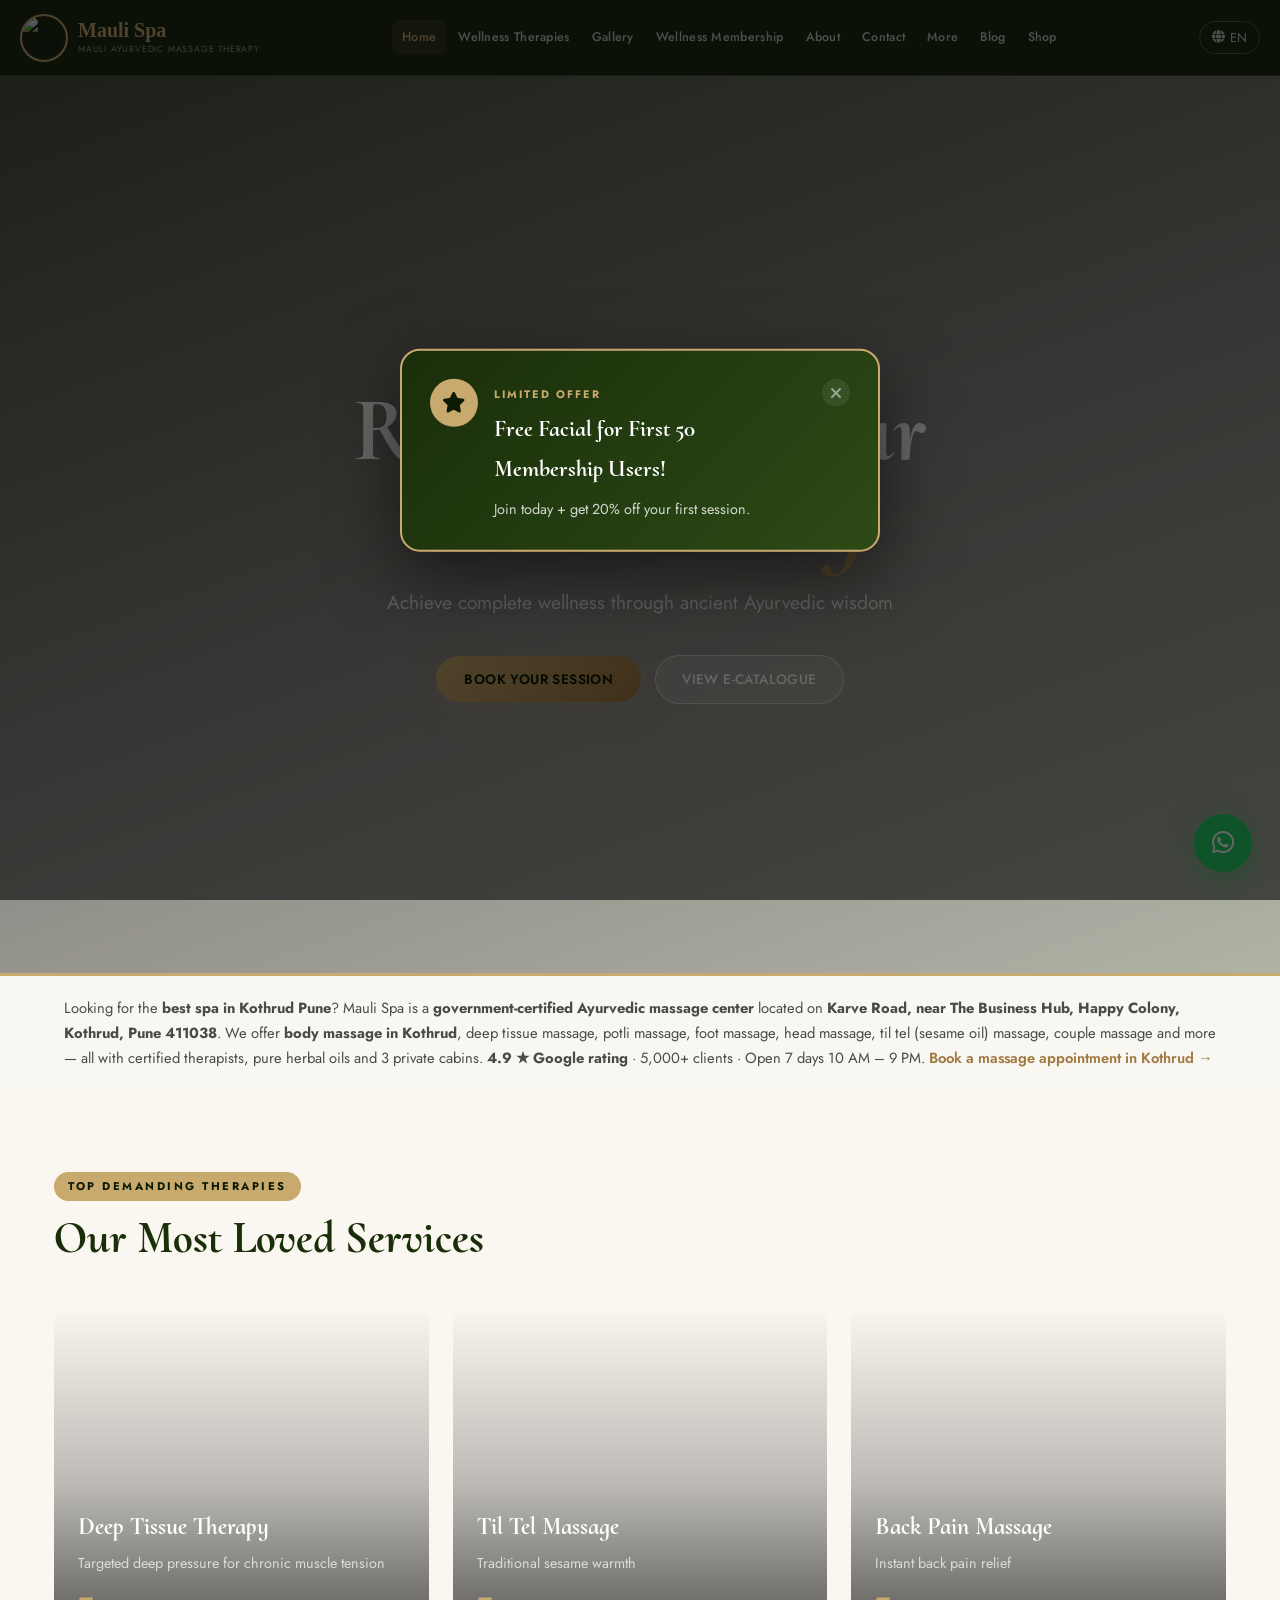
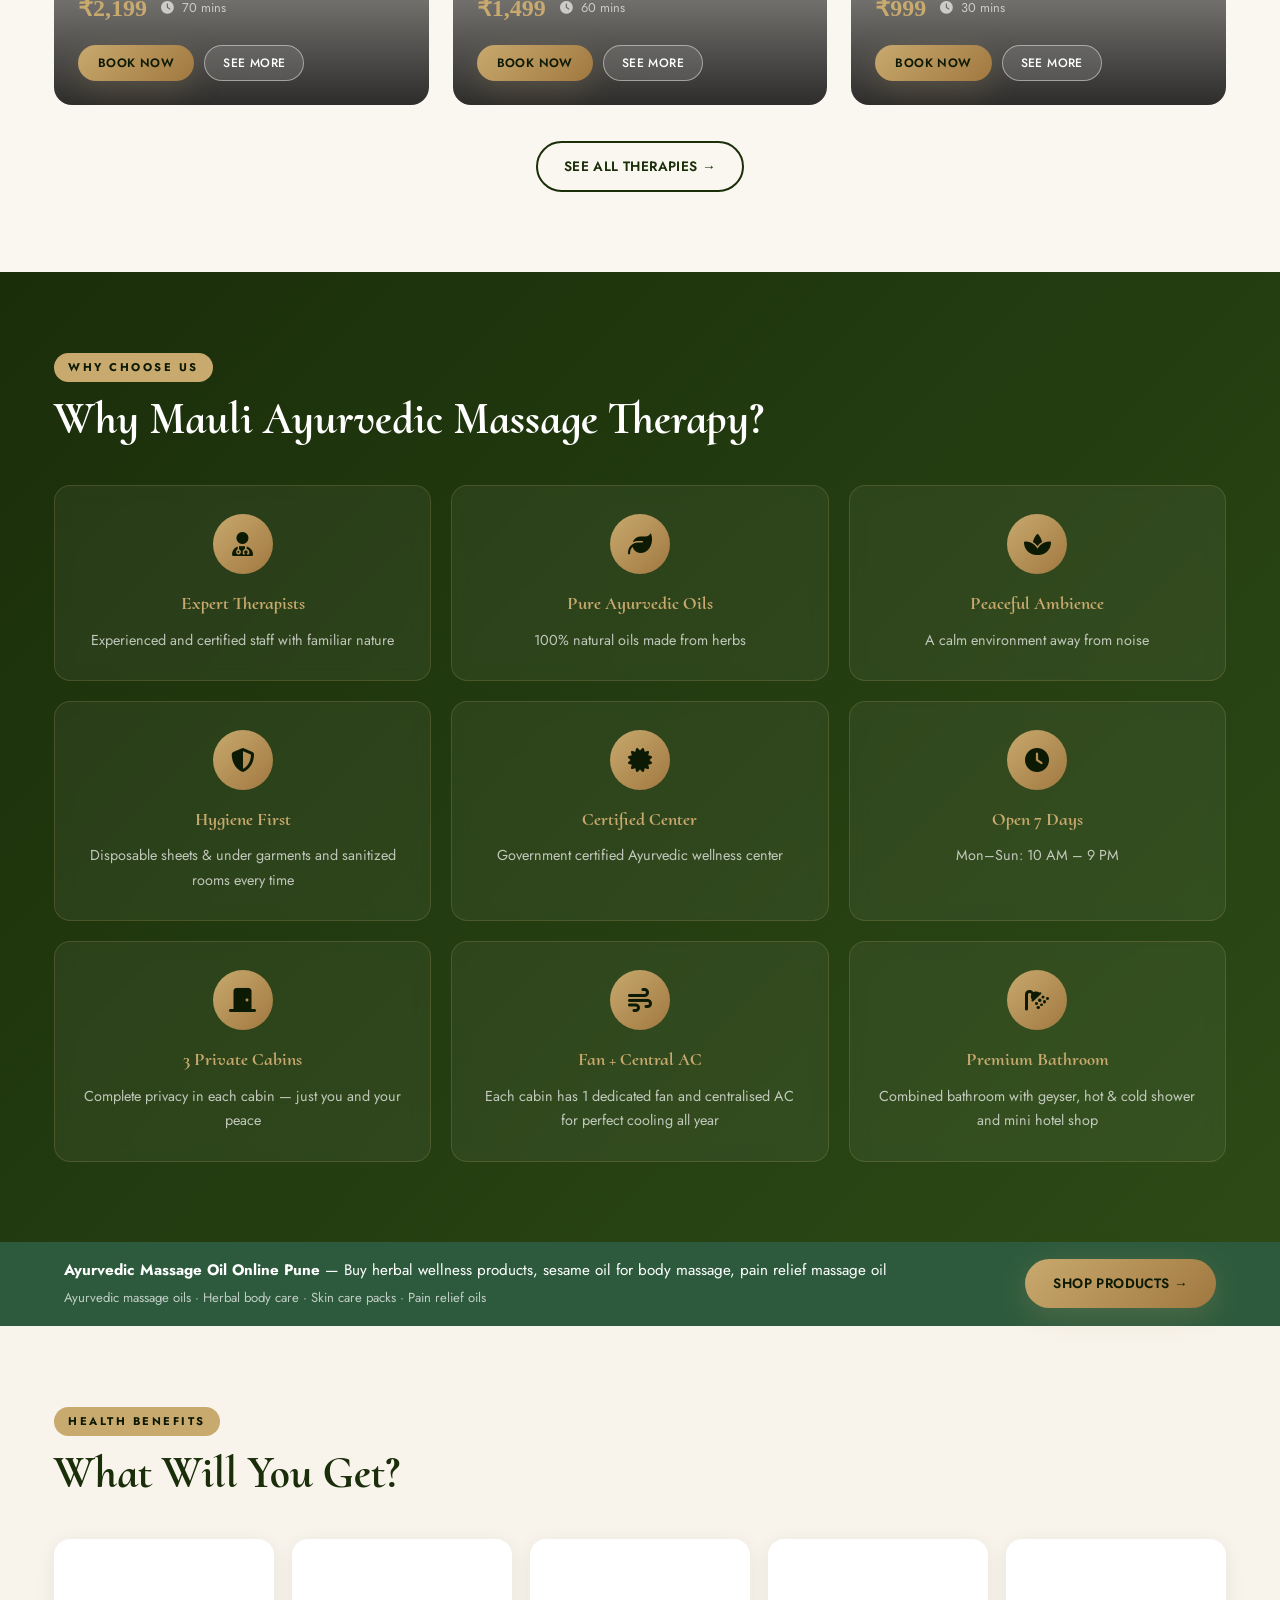
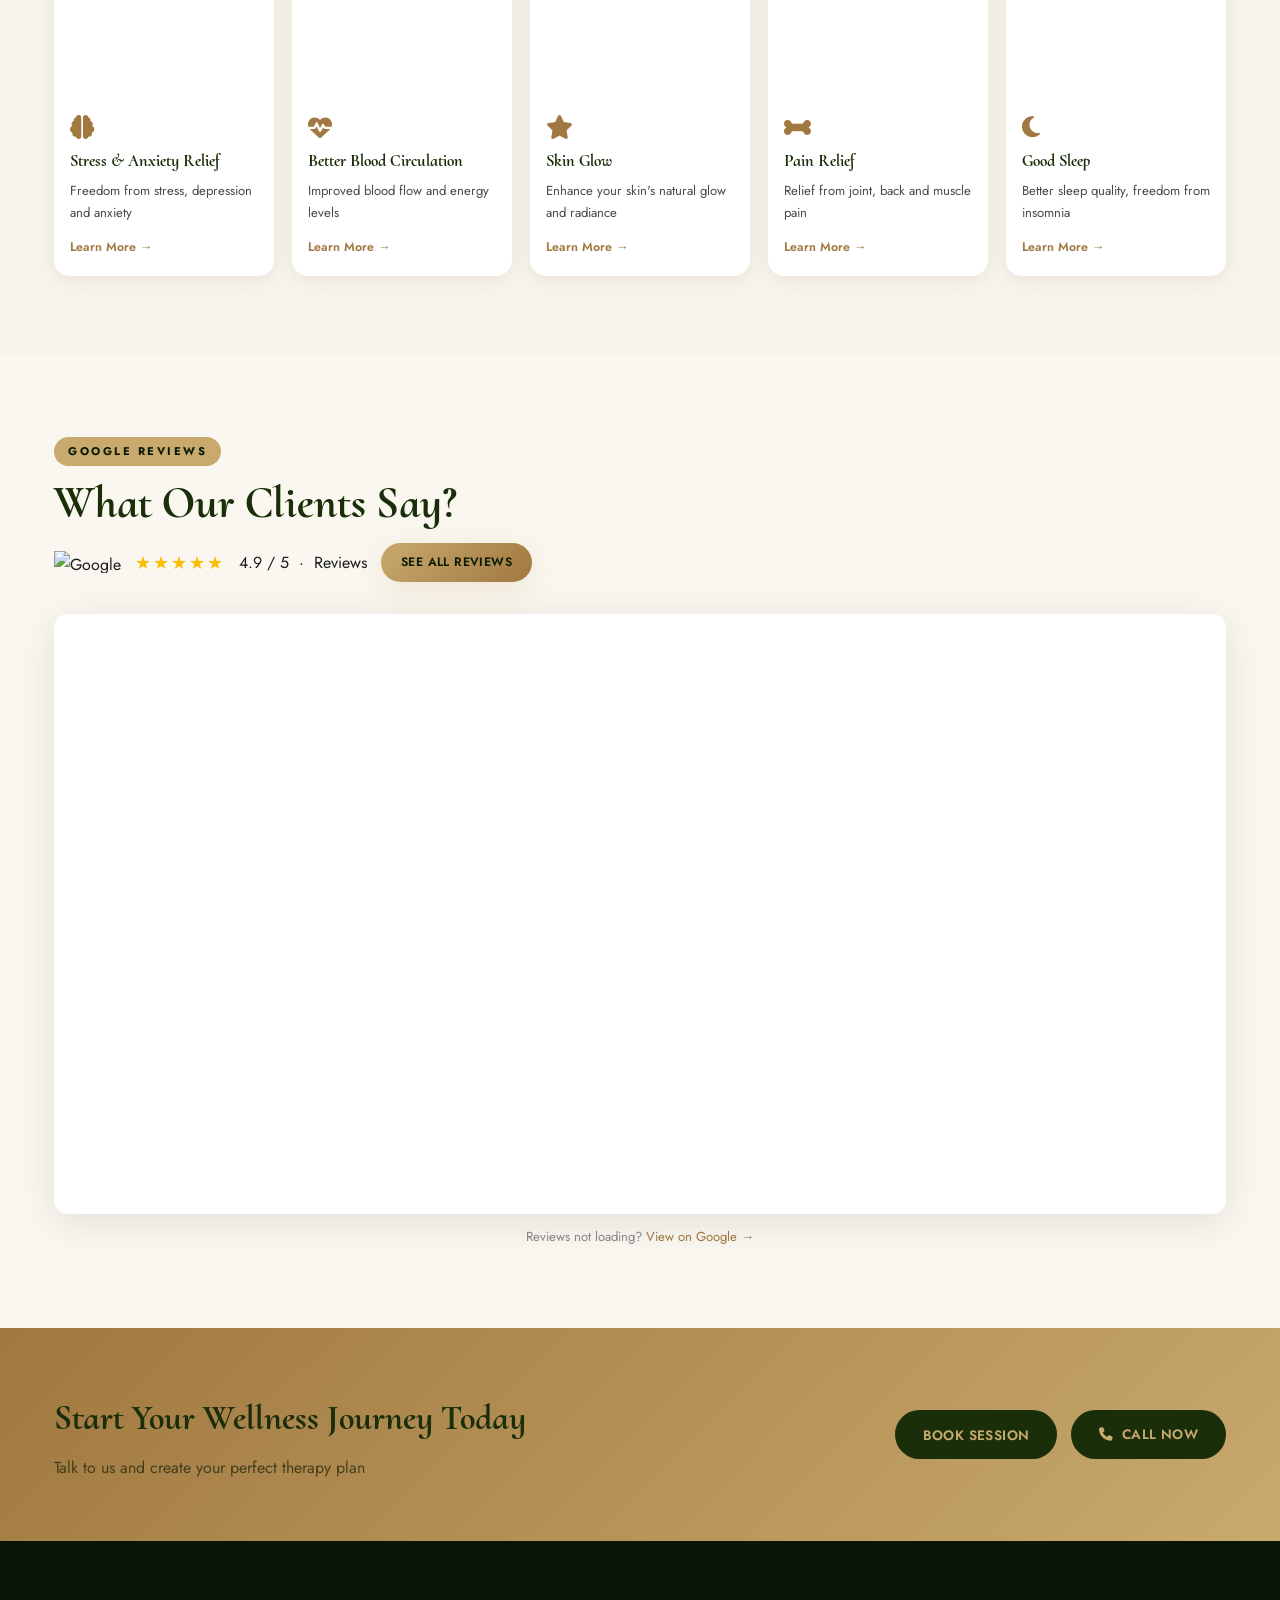
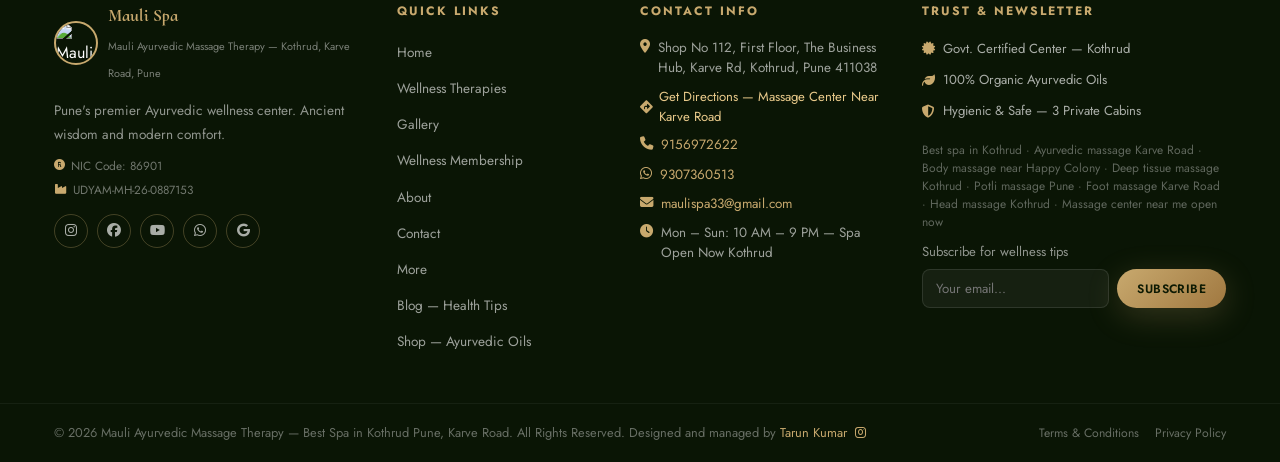
==== commit 11509c56: "Update index.html" ====
--- a/index.html
+++ b/index.html
@@ -349,6 +349,7 @@
       <a href="/about/"      class="nl"         data-page="about"      onclick="event.preventDefault();navTo('about');setNavActive(this)"      data-i18n="navAbout">About</a>
       <a href="/contact/"    class="nl"         data-page="contact"    onclick="event.preventDefault();navTo('contact');setNavActive(this)"    data-i18n="navContact">Contact</a>
       <a href="/more/"       class="nl"         data-page="more"       onclick="event.preventDefault();navTo('more');setNavActive(this)"       data-i18n="navMore">More</a>
+      <a href="/blog/"       class="nl"         data-page="blog"       onclick="event.preventDefault();navTo('blog');setNavActive(this)">Blog</a>
       <!-- Shop: opens external shop subdomain — real href maintained -->
       <a href="https://shop.maulispa.com/" class="nl" target="_blank" rel="noopener"
          title="Buy Ayurvedic Massage Oil Online Pune — Herbal Wellness Products">Shop</a>
--- a/style.css
+++ b/style.css
@@ -0,0 +1,714 @@
+/* ============================================================
+   MAULI SPA V4 — COMPLETE STYLESHEET (FULLY UPGRADED)
+   Luxury Ayurvedic Wellness · Skeleton Loading · Hover Effects
+   Smart Calculator · About Images · More Card Overlays FIXED
+   Footer Mobile Fixed · Gallery Social Strip Fixed
+   SEO & Crawlability Additions Merged
+   ============================================================ */
+
+:root {
+  --gold: #C8A96E;
+  --gold2: #E8C98A;
+  --gold-dk: #A07840;
+  --green: #1A2E0A;
+  --green2: #2D4A16;
+  --green3: #3D6422;
+  --cream: #F8F4EC;
+  --warm: #FAF7F0;
+  --text: #1C1C1C;
+  --text2: #4A4A4A;
+  --text3: #888;
+  --border: rgba(200,169,110,.18);
+  --shadow: 0 8px 40px rgba(0,0,0,.10);
+  --shadow-g: 0 8px 32px rgba(200,169,110,.22);
+  --hh: 76px;
+  --fd: 'Cormorant Upright', Georgia, serif;
+  --fb: 'Jost', sans-serif;
+  --r: 12px;
+  --tr: .3s ease;
+}
+
+*,*::before,*::after{box-sizing:border-box;margin:0;padding:0;}
+html{scroll-behavior:smooth;font-size:16px;}
+body{font-family:var(--fb);background:var(--cream);color:var(--text);overflow-x:hidden;line-height:1.7;max-width:100vw;}
+a{text-decoration:none;color:inherit;}
+img{max-width:100%;height:auto;display:block;}
+button{cursor:pointer;border:none;background:none;font-family:inherit;}
+select,input,textarea{font-family:var(--fb);}
+.container{width:100%;max-width:1220px;margin:0 auto;padding:0 24px;}
+
+/* ============================================================
+   SKELETON LOADING
+   ============================================================ */
+@keyframes skelPulse {
+  0%,100%{opacity:1;}
+  50%{opacity:.4;}
+}
+.skel-pulse {
+  background:linear-gradient(90deg,#e8e0d0 25%,#f5efea 50%,#e8e0d0 75%);
+  background-size:200% 100%;
+  animation:skelPulse 1.6s ease-in-out infinite;
+  border-radius:8px;
+}
+.site-loader {
+  position:fixed;inset:0;z-index:99999;
+  background:var(--green);
+  display:flex;align-items:center;justify-content:center;
+  transition:opacity .4s ease;
+}
+.sl-inner{display:flex;flex-direction:column;align-items:center;gap:24px;}
+.sl-logo{display:flex;align-items:center;gap:14px;}
+.sl-circle{width:52px;height:52px;border-radius:50%;background:rgba(200,169,110,.3);}
+.sl-lines{display:flex;flex-direction:column;gap:0;}
+.sl-line{background:rgba(200,169,110,.3);}
+.sl-ring-wrap{display:flex;align-items:center;justify-content:center;}
+.sl-ring {
+  width:36px;height:36px;border-radius:50%;
+  border:3px solid rgba(200,169,110,.2);
+  border-top-color:var(--gold);
+  animation:spin .8s linear infinite;
+}
+@keyframes spin{to{transform:rotate(360deg);}}
+.therapies-skel-grid {
+  display:grid;grid-template-columns:repeat(3,1fr);gap:28px;
+}
+.tc-skel {
+  height:360px;border-radius:18px;
+  background:linear-gradient(90deg,#e8e0d0 25%,#f5efea 50%,#e8e0d0 75%);
+  background-size:200% 100%;
+  animation:skelPulse 1.6s ease-in-out infinite;
+}
+.gallery-skel-grid {
+  columns:4;column-gap:12px;
+}
+.mg-skel {
+  break-inside:avoid;margin-bottom:12px;height:160px;border-radius:12px;
+  background:linear-gradient(90deg,#e8e0d0 25%,#f5efea 50%,#e8e0d0 75%);
+  background-size:200% 100%;
+  animation:skelPulse 1.6s ease-in-out infinite;
+}
+.skel-iframe {
+  height:600px;border-radius:14px;margin-bottom:-600px;position:relative;z-index:1;
+  background:linear-gradient(90deg,#e8e0d0 25%,#f5efea 50%,#e8e0d0 75%);
+  background-size:200% 100%;
+  animation:skelPulse 1.6s ease-in-out infinite;
+}
+.about-img-skel {
+  height:500px;border-radius:20px;
+}
+.team-img-skel {
+  width:90px;height:90px;border-radius:50%;margin:0 auto 14px;
+}
+.map-skel {
+  border-radius:12px;
+  background:linear-gradient(90deg,#e8e0d0 25%,#f5efea 50%,#e8e0d0 75%);
+  background-size:200% 100%;
+  animation:skelPulse 1.6s ease-in-out infinite;
+  margin-bottom:-280px;
+  position:relative;z-index:1;
+}
+
+/* ============================================================
+   BUTTONS
+   ============================================================ */
+.btn-gold{display:inline-flex;align-items:center;gap:8px;background:linear-gradient(135deg,var(--gold),var(--gold-dk));color:#0d1a03;font-weight:600;font-size:.85rem;padding:13px 28px;border-radius:50px;transition:var(--tr);box-shadow:var(--shadow-g);letter-spacing:.4px;text-transform:uppercase;}
+.btn-gold:hover{background:linear-gradient(135deg,var(--gold2),var(--gold));transform:translateY(-2px);box-shadow:0 14px 36px rgba(200,169,110,.38);}
+.btn-gold.btn-sm{padding:9px 20px;font-size:.76rem;}
+.btn-gold.btn-full{width:100%;justify-content:center;}
+.btn-ghost{display:inline-flex;align-items:center;gap:8px;background:rgba(255,255,255,.12);color:#fff;font-weight:500;font-size:.85rem;padding:12px 26px;border-radius:50px;border:1.5px solid rgba(255,255,255,.45);transition:var(--tr);letter-spacing:.4px;text-transform:uppercase;backdrop-filter:blur(8px);}
+.btn-ghost:hover{background:rgba(255,255,255,.22);border-color:#fff;}
+.btn-ghost.btn-sm{padding:8px 18px;font-size:.76rem;}
+.btn-outline{display:inline-flex;align-items:center;gap:8px;background:transparent;color:var(--green);font-weight:600;font-size:.85rem;padding:12px 26px;border-radius:50px;border:2px solid var(--green);transition:var(--tr);letter-spacing:.4px;text-transform:uppercase;}
+.btn-outline:hover{background:var(--green);color:#fff;}
+.btn-outline.btn-sm{padding:8px 18px;font-size:.76rem;}
+.btn-dark{display:inline-flex;align-items:center;gap:8px;background:var(--green);color:var(--gold);font-weight:600;font-size:.85rem;padding:13px 28px;border-radius:50px;transition:var(--tr);letter-spacing:.4px;text-transform:uppercase;}
+.btn-dark:hover{background:var(--green2);transform:translateY(-2px);}
+
+/* ============================================================
+   SECTION HELPERS
+   ============================================================ */
+.sec-badge{display:inline-block;background:var(--gold);color:#0d1a03;font-size:.7rem;font-weight:700;letter-spacing:2.5px;text-transform:uppercase;padding:5px 14px;border-radius:20px;margin-bottom:12px;}
+.sec-h2{font-family:var(--fd);font-size:clamp(1.9rem,3.5vw,2.9rem);color:var(--green);line-height:1.15;margin-bottom:14px;}
+
+/* ============================================================
+   OFFER POPUP
+   ============================================================ */
+.offer-backdrop{position:fixed;inset:0;background:rgba(0,0,0,.6);z-index:8999;opacity:0;pointer-events:none;transition:opacity .3s;}
+.offer-backdrop.show{opacity:1;pointer-events:all;}
+.offer-popup{position:fixed;top:50%;left:50%;transform:translate(-50%,-50%) scale(.8);z-index:9000;max-width:480px;width:90%;background:linear-gradient(135deg,var(--green),var(--green2));border:2px solid var(--gold);border-radius:20px;box-shadow:0 24px 70px rgba(0,0,0,.55);opacity:0;pointer-events:none;transition:all .45s cubic-bezier(.34,1.56,.64,1);}
+.offer-popup.show{opacity:1;pointer-events:all;transform:translate(-50%,-50%) scale(1);}
+.offer-popup-inner{display:flex;align-items:flex-start;gap:16px;padding:28px;}
+.offer-star-badge{background:var(--gold);width:48px;height:48px;border-radius:50%;display:flex;align-items:center;justify-content:center;flex-shrink:0;color:#0d1a03;font-size:1.3rem;animation:spinStar 3s linear infinite;}
+@keyframes spinStar{0%,100%{transform:rotate(0deg);}50%{transform:rotate(20deg) scale(1.1);}}
+.offer-tag{font-size:.68rem;font-weight:700;letter-spacing:2px;color:var(--gold);text-transform:uppercase;}
+.offer-content h3{font-family:var(--fd);font-size:1.45rem;color:#fff;margin:4px 0 8px;}
+.offer-content p{font-size:.9rem;color:rgba(255,255,255,.8);}
+.offer-close-btn{color:rgba(255,255,255,.5);font-size:1rem;flex-shrink:0;width:28px;height:28px;border-radius:50%;background:rgba(255,255,255,.08);display:flex;align-items:center;justify-content:center;transition:var(--tr);}
+.offer-close-btn:hover{color:#fff;background:rgba(255,255,255,.18);}
+
+/* ============================================================
+   HEADER
+   ============================================================ */
+.header{position:fixed;top:0;left:0;right:0;z-index:1000;height:var(--hh);background:rgba(13,26,3,.92);backdrop-filter:blur(20px);border-bottom:1px solid var(--border);transition:all .3s;}
+.header.scrolled{background:rgba(13,26,3,.98);box-shadow:0 4px 30px rgba(0,0,0,.35);}
+.header-container{max-width:1400px;margin:0 auto;padding:0 20px;height:100%;display:flex;align-items:center;justify-content:space-between;gap:12px;}
+.logo-wrap{display:flex;align-items:center;gap:10px;flex-shrink:0;cursor:pointer;flex:0 0 auto;margin-right:auto;}
+.logo-img{width:48px;height:48px;border-radius:50%;border:2px solid var(--gold);object-fit:cover;}
+.logo-text-wrap{display:flex;flex-direction:column;}
+.logo-name{font-family:var(--fd);font-size:1.25rem;color:var(--gold);font-weight:600;line-height:1.1;}
+.logo-tagline{font-size:.56rem;color:rgba(255,255,255,.5);letter-spacing:.8px;text-transform:uppercase;}
+.main-nav{display:flex;align-items:center;gap:2px;flex:1;justify-content:center;flex-wrap:wrap;}
+.nl{font-size:.78rem;font-weight:500;color:rgba(255,255,255,.75);padding:7px 10px;border-radius:8px;transition:all .2s;white-space:nowrap;letter-spacing:.3px;}
+.nl:hover,.nl.active{color:var(--gold);background:rgba(200,169,110,.1);}
+.header-right{flex:0 0 auto;display:flex;align-items:center;gap:8px;margin-left:auto;}
+.lang-wrap{position:relative;}
+.lang-trigger{display:flex;align-items:center;gap:5px;color:rgba(255,255,255,.75);font-size:.8rem;padding:6px 12px;border:1px solid rgba(200,169,110,.35);border-radius:18px;transition:all .2s;}
+.lang-trigger:hover{color:var(--gold);border-color:var(--gold);}
+.lang-menu{position:absolute;right:0;top:calc(100% + 8px);background:var(--green);border:1px solid var(--border);border-radius:12px;min-width:148px;display:none;box-shadow:var(--shadow);z-index:1100;overflow:hidden;}
+.lang-menu.open{display:block;}
+.lang-menu button{display:block;width:100%;padding:10px 16px;text-align:left;color:rgba(255,255,255,.75);font-size:.83rem;transition:all .2s;}
+.lang-menu button:hover{background:rgba(200,169,110,.15);color:var(--gold);}
+.hamburger{display:none;flex-direction:column;gap:5px;padding:8px;cursor:pointer;flex-shrink:0;}
+.hamburger span{display:block;width:22px;height:2px;background:rgba(255,255,255,.8);border-radius:2px;transition:all .3s;}
+.hamburger.open span:nth-child(1){transform:translateY(7px) rotate(45deg);}
+.hamburger.open span:nth-child(2){opacity:0;}
+.hamburger.open span:nth-child(3){transform:translateY(-7px) rotate(-45deg);}
+
+/* ============================================================
+   PAGES
+   ============================================================ */
+#app{padding-top:var(--hh);}
+.page{display:none;}
+.page.active{display:block;}
+.page-banner{height:clamp(260px,40vw,480px);background-size:cover;background-position:center;position:relative;display:flex;align-items:center;justify-content:center;}
+.pb-overlay{position:absolute;inset:0;background:linear-gradient(135deg,rgba(13,26,3,.82),rgba(0,0,0,.55));}
+.pb-content{position:relative;z-index:1;text-align:center;color:#fff;}
+.pb-content h1{font-family:var(--fd);font-size:clamp(2rem,5.5vw,3.8rem);margin-bottom:8px;}
+.pb-content p{font-size:1.05rem;color:rgba(255,255,255,.75);}
+
+/* ============================================================
+   HERO
+   ============================================================ */
+.hero{position:relative;height:100vh;min-height:500px;display:flex;align-items:center;justify-content:center;overflow:hidden;}
+.hero-video-wrap{position:absolute;inset:0;z-index:0;}
+.hero-video{position:absolute;inset:0;width:100%;height:100%;object-fit:cover;opacity:0;transition:opacity 1s ease;pointer-events:none;}
+.hero-video.active{opacity:1;}
+.hero-overlay{position:absolute;inset:0;background:linear-gradient(160deg,rgba(13,26,3,.75) 0%,rgba(0,0,0,.45) 50%,rgba(13,26,3,.3) 100%);}
+.hero-content{position:relative;z-index:2;text-align:center;color:#fff;max-width:820px;padding:0 24px;display:flex;flex-direction:column;align-items:center;animation:fadeUp 1.2s ease both;}
+@keyframes fadeUp{from{opacity:0;transform:translateY(40px);}to{opacity:1;transform:translateY(0);}}
+.hero-eyebrow{font-size:.78rem;letter-spacing:4px;text-transform:uppercase;color:var(--gold);margin-bottom:16px;display:block;}
+.hero-h1{font-family:var(--fd);font-size:clamp(3rem,7vw,6rem);line-height:1.02;margin-bottom:18px;}
+.hero-h1 em{color:var(--gold);font-style:italic;display:block;}
+.hero-sub{font-size:clamp(1rem,2vw,1.2rem);color:rgba(255,255,255,.82);margin-bottom:36px;}
+.hero-ctas{display:flex;flex-direction:row;flex-wrap:nowrap;gap:14px;justify-content:center;align-items:center;}
+.hero-progress{position:absolute;bottom:0;left:0;right:0;height:3px;background:rgba(255,255,255,.12);}
+.hero-progress-bar{height:100%;background:var(--gold);width:0;transition:width 6s linear;}
+
+/* ============================================================
+   TOP 3 THERAPIES
+   ============================================================ */
+.top3-section{padding:80px 0;background:var(--warm);}
+.top3-grid{display:grid;grid-template-columns:repeat(3,1fr);gap:24px;margin-top:40px;}
+.top3-card{border-radius:18px;overflow:hidden;height:400px;position:relative;cursor:pointer;transition:transform .4s;}
+.top3-card:hover{transform:scale(1.02);}
+.top3-bg-img{position:absolute;inset:0;background-size:cover;background-position:center;transition:opacity .45s ease;z-index:1;}
+.top3-stroke-video{position:absolute;inset:0;width:100%;height:100%;object-fit:cover;opacity:0;transition:opacity .45s ease;z-index:2;pointer-events:none;}
+.top3-card-hover:hover .top3-stroke-video{opacity:1;}
+.top3-card-hover:hover .top3-bg-img{opacity:0;}
+.top3-overlay{position:absolute;inset:0;z-index:3;background:linear-gradient(to top,rgba(0,0,0,.82) 0%,rgba(0,0,0,.25) 55%,transparent 100%);display:flex;flex-direction:column;justify-content:flex-end;padding:24px;}
+.top3-info h3{font-family:var(--fd);font-size:1.5rem;color:#fff;margin-bottom:4px;}
+.top3-info p{color:rgba(255,255,255,.7);font-size:.9rem;margin-bottom:12px;}
+.top3-meta{display:flex;align-items:center;gap:14px;margin-bottom:16px;}
+.t3-price{font-family:var(--fd);font-size:1.5rem;color:var(--gold);font-weight:600;}
+.t3-dur{font-size:.8rem;color:rgba(255,255,255,.65);}
+.t3-dur i{margin-right:4px;}
+.top3-btns{display:flex;gap:10px;}
+.see-all-wrap{text-align:center;margin-top:36px;}
+
+/* ============================================================
+   WHY SECTION
+   ============================================================ */
+.why-section{padding:80px 0;background:linear-gradient(135deg,var(--green),var(--green2));}
+.why-section .sec-h2{color:#fff;}
+.why-grid{display:grid;grid-template-columns:repeat(3,1fr);gap:20px;margin-top:40px;}
+.why-card{background:rgba(255,255,255,.05);border:1px solid rgba(200,169,110,.2);border-radius:16px;padding:28px;text-align:center;transition:all .3s;backdrop-filter:blur(8px);}
+.why-card:hover{background:rgba(200,169,110,.1);border-color:var(--gold);transform:translateY(-4px);}
+.why-icon{width:60px;height:60px;background:linear-gradient(135deg,var(--gold),var(--gold-dk));border-radius:50%;display:flex;align-items:center;justify-content:center;margin:0 auto 14px;}
+.why-icon i{font-size:1.5rem;color:#0d1a03;}
+.why-card h3{font-family:var(--fd);font-size:1.15rem;color:var(--gold);margin-bottom:8px;}
+.why-card p{color:rgba(255,255,255,.7);font-size:.9rem;}
+
+/* ============================================================
+   BENEFITS
+   ============================================================ */
+.benefits-section{padding:80px 0;background:var(--cream);}
+.benefits-grid{display:grid;grid-template-columns:repeat(5,1fr);gap:18px;margin-top:40px;}
+.benefit-card{background:#fff;border-radius:16px;overflow:hidden;cursor:pointer;box-shadow:0 4px 20px rgba(0,0,0,.07);transition:all .35s;}
+.benefit-card:hover{transform:scale(1.03) translateY(-4px);box-shadow:0 16px 50px rgba(0,0,0,.14);}
+.benefit-img{height:160px;background-size:cover;background-position:center;transition:transform .5s;}
+.benefit-card:hover .benefit-img{transform:scale(1.06);}
+.benefit-body{padding:16px;}
+.benefit-body i{font-size:1.5rem;color:var(--gold-dk);margin-bottom:8px;display:block;}
+.benefit-body h4{font-family:var(--fd);font-size:1.05rem;color:var(--green);margin-bottom:4px;}
+.benefit-body p{font-size:.82rem;color:var(--text2);margin-bottom:8px;}
+.learn-more{font-size:.78rem;color:var(--gold-dk);font-weight:600;}
+
+/* ============================================================
+   GOOGLE REVIEWS
+   ============================================================ */
+.reviews-section{padding:80px 0;background:var(--warm);}
+.google-rating-bar{display:flex;align-items:center;gap:14px;margin-bottom:32px;flex-wrap:wrap;}
+.g-logo{height:22px;}
+.g-stars{color:#FBBC04;font-size:1.15rem;letter-spacing:2px;}
+.elfsite-reviews-wrap{width:100%;border-radius:14px;overflow:hidden;box-shadow:var(--shadow);background:#fff;}
+.elfsite-reviews-wrap iframe{display:block;}
+
+/* ============================================================
+   CTA BANNER
+   ============================================================ */
+.cta-banner{background:linear-gradient(135deg,var(--gold-dk),var(--gold));padding:60px 0;}
+.cta-banner-inner{display:flex;align-items:center;justify-content:space-between;gap:24px;flex-wrap:wrap;}
+.cta-text h2{font-family:var(--fd);font-size:clamp(1.5rem,2.8vw,2.2rem);color:var(--green);margin-bottom:6px;}
+.cta-text p{color:rgba(13,26,3,.65);}
+.cta-btns{display:flex;gap:14px;flex-wrap:wrap;}
+
+/* ============================================================
+   THERAPIES PAGE
+   ============================================================ */
+.therapies-grid{display:grid;grid-template-columns:repeat(3,1fr);gap:28px;}
+.tc{background:#fff;border-radius:18px;overflow:hidden;box-shadow:0 4px 20px rgba(0,0,0,.07);transition:transform .35s cubic-bezier(.25,.46,.45,.94),box-shadow .35s;cursor:pointer;}
+.tc:hover{transform:scale(1.03) translateY(-5px);box-shadow:0 20px 56px rgba(0,0,0,.14);}
+.tc-media{position:relative;width:100%;aspect-ratio:4/3;overflow:hidden;border-radius:12px 12px 0 0;background:#1a1a1a;}
+.tc-img{position:absolute;inset:0;width:100%;height:100%;object-fit:cover;opacity:1;transition:opacity .4s ease;z-index:1;}
+.tc-stroke-video{position:absolute;inset:0;width:100%;height:100%;object-fit:cover;opacity:0;transition:opacity .4s ease;z-index:2;pointer-events:none;}
+.tc-overlay-btn{position:absolute;bottom:10px;right:10px;z-index:3;opacity:0;transition:opacity .3s ease;}
+.tc:hover .tc-overlay-btn{opacity:1;}
+.tc-see-more{background:rgba(0,0,0,.65);color:#fff;border:none;border-radius:20px;padding:6px 14px;font-size:.7rem;cursor:pointer;display:flex;align-items:center;gap:5px;text-transform:uppercase;letter-spacing:.5px;backdrop-filter:blur(4px);}
+.tc-see-more:hover{background:var(--gold);}
+.tc-body{padding:20px;}
+.tc-body h3{font-family:var(--fd);font-size:1.25rem;color:var(--green);margin-bottom:6px;}
+.tc-body p{color:var(--text2);font-size:.88rem;margin-bottom:14px;}
+.tc-meta{display:flex;align-items:center;justify-content:space-between;border-top:1px solid rgba(0,0,0,.06);padding-top:12px;}
+.tc-price{font-family:var(--fd);font-size:1.4rem;color:var(--gold-dk);font-weight:700;}
+.tc-dur{font-size:.78rem;color:var(--text3);display:flex;align-items:center;gap:4px;}
+.tc-btns{display:flex;gap:8px;margin-top:14px;}
+.hygiene-strip{background:var(--green);padding:50px 0;}
+.hygiene-grid{display:grid;grid-template-columns:repeat(4,1fr);gap:16px;}
+.hy-item{text-align:center;padding:20px;}
+.hy-item i{font-size:1.8rem;color:var(--gold);margin-bottom:10px;}
+.hy-item h4{color:#fff;font-family:var(--fd);margin-bottom:4px;}
+.hy-item p{color:rgba(255,255,255,.65);font-size:.85rem;}
+
+/* ============================================================
+   GALLERY PAGE
+   ============================================================ */
+.social-strip{display:flex;flex-wrap:nowrap;gap:12px;width:100%;margin-bottom:40px;}
+.soc-btn{flex:1 1 0;min-width:0;display:inline-flex;align-items:center;justify-content:center;gap:8px;padding:10px 14px;border-radius:50px;font-size:.82rem;font-weight:600;transition:all .2s;letter-spacing:.3px;white-space:nowrap;text-align:center;}
+.soc-btn.instagram{background:linear-gradient(135deg,#833ab4,#fd1d1d,#fcb045);color:#fff;}
+.soc-btn.facebook{background:#1877F2;color:#fff;}
+.soc-btn.youtube{background:#FF0000;color:#fff;}
+.soc-btn.whatsapp{background:#25D366;color:#fff;}
+.soc-btn.gmaps{background:#4285F4;color:#fff;}
+.soc-btn:hover{transform:translateY(-2px);box-shadow:0 8px 24px rgba(0,0,0,.2);}
+.social-section-header{text-align:center;font-family:var(--fd);font-size:clamp(1.2rem,3vw,1.8rem);color:var(--green);font-weight:700;margin:40px 0 20px;}
+.virtual-tour-wrap{margin-bottom:50px;}
+.vt-video{border-radius:16px;overflow:hidden;position:relative;height:460px;}
+.vt-label{position:absolute;bottom:24px;left:24px;background:rgba(13,26,3,.75);color:#fff;padding:12px 20px;border-radius:10px;border-left:3px solid var(--gold);backdrop-filter:blur(10px);}
+.vt-label i{color:var(--gold);margin-right:8px;}
+.masonry-grid{columns:4;column-gap:12px;padding:0 4px;}
+.masonry-item{break-inside:avoid;margin-bottom:12px;border-radius:12px;overflow:hidden;cursor:pointer;position:relative;}
+.masonry-item img{width:100%;height:auto;display:block;border-radius:12px;transition:transform .4s;}
+.masonry-item:hover img{transform:scale(1.05);}
+.masonry-item-ov{position:absolute;inset:0;background:rgba(13,26,3,.45);opacity:0;display:flex;align-items:center;justify-content:center;transition:opacity .3s;border-radius:12px;}
+.masonry-item:hover .masonry-item-ov{opacity:1;}
+.masonry-item-ov i{font-size:1.8rem;color:var(--gold);}
+.lightbox{position:fixed;inset:0;z-index:9999;background:rgba(0,0,0,.97);display:none;align-items:center;justify-content:center;padding:20px;}
+.lightbox.show{display:flex;}
+.lightbox img{max-width:90vw;max-height:88vh;object-fit:contain;border-radius:8px;}
+.lb-close{position:absolute;top:18px;right:18px;color:#fff;font-size:1.5rem;background:rgba(255,255,255,.1);width:42px;height:42px;border-radius:50%;display:flex;align-items:center;justify-content:center;transition:background .2s;}
+.lb-close:hover{background:rgba(200,169,110,.3);}
+.lb-prev,.lb-next{position:absolute;top:50%;transform:translateY(-50%);color:#fff;font-size:1.8rem;background:rgba(255,255,255,.1);width:50px;height:50px;border-radius:50%;display:flex;align-items:center;justify-content:center;transition:background .2s;}
+.lb-prev{left:16px;}.lb-next{right:16px;}
+.lb-prev:hover,.lb-next:hover{background:rgba(200,169,110,.3);}
+.lb-counter{position:absolute;bottom:18px;left:50%;transform:translateX(-50%);color:rgba(255,255,255,.6);font-size:.82rem;}
+
+/* ============================================================
+   MEMBERSHIP
+   ============================================================ */
+.limited-offer-banner{background:linear-gradient(135deg,var(--gold-dk),var(--gold));color:#0d1a03;padding:16px 24px;border-radius:12px;margin-bottom:40px;display:flex;align-items:center;gap:12px;font-size:.93rem;}
+.pulse-dot{width:12px;height:12px;background:var(--green);border-radius:50%;flex-shrink:0;animation:pulse 1.5s infinite;}
+@keyframes pulse{0%,100%{box-shadow:0 0 0 0 rgba(13,26,3,.4);}50%{box-shadow:0 0 0 8px rgba(13,26,3,0);}}
+.savings-calc{background:#fff;border-radius:16px;padding:30px;margin-bottom:50px;box-shadow:var(--shadow);text-align:center;}
+.savings-calc h3{font-family:var(--fd);font-size:1.6rem;color:var(--green);margin-bottom:8px;}
+.calc-sub{font-size:.88rem;color:var(--text2);margin-bottom:24px;}
+.calc-selectors{display:flex;gap:20px;justify-content:center;margin-bottom:28px;flex-wrap:wrap;}
+.calc-sel-wrap{display:flex;flex-direction:column;gap:6px;min-width:240px;text-align:left;}
+.calc-sel-wrap label{font-size:.75rem;font-weight:600;color:var(--green);text-transform:uppercase;letter-spacing:.5px;}
+.calc-sel-wrap select{padding:10px 14px;border:2px solid rgba(0,0,0,.1);border-radius:10px;font-size:.9rem;color:var(--text);background:var(--warm);outline:none;cursor:pointer;transition:border-color .2s;}
+.calc-sel-wrap select:focus{border-color:var(--gold);}
+.sc-inner{display:flex;align-items:center;justify-content:center;gap:18px;flex-wrap:wrap;}
+.sc-box{padding:14px 24px;border-radius:12px;min-width:150px;text-align:center;}
+.sc-box.red{background:#FFF0F0;border:2px solid #FC8181;}
+.sc-box.green{background:#F0FFF4;border:2px solid #68D391;}
+.sc-box.highlight{background:linear-gradient(135deg,var(--green),var(--green2));border:2px solid var(--gold);}
+.sc-box span{display:block;font-size:.76rem;color:var(--text3);margin-bottom:4px;}
+.sc-box.highlight span{color:rgba(255,255,255,.65);}
+.sc-box strong{font-family:var(--fd);font-size:1.5rem;color:var(--green);}
+.sc-box.highlight strong{color:var(--gold);}
+.sc-arrow{font-size:1.8rem;color:var(--gold);}
+.plan-actual-price-row{background:var(--warm);border-radius:10px;padding:12px 14px;margin:10px 0 14px;border:1.5px solid var(--border);transition:all .3s;}
+.plan-card.platinum .plan-actual-price-row{background:rgba(255,255,255,.08);border-color:rgba(200,169,110,.25);}
+.plan-actual-price-row .par-therapy-name{font-size:.7rem;color:var(--text3);text-transform:uppercase;letter-spacing:.5px;font-weight:600;margin-bottom:6px;}
+.plan-card.platinum .plan-actual-price-row .par-therapy-name{color:rgba(255,255,255,.45);}
+.par-price-line{display:flex;align-items:center;gap:8px;flex-wrap:wrap;}
+.par-normal{font-size:.85rem;color:var(--text3);text-decoration:line-through;}
+.par-member{font-family:var(--fd);font-size:1.35rem;color:var(--gold-dk);font-weight:700;}
+.plan-card.platinum .par-member{color:var(--gold);}
+.par-saving-badge{background:linear-gradient(135deg,#22863a,#2ea44f);color:#fff;font-size:.68rem;font-weight:700;padding:3px 9px;border-radius:20px;white-space:nowrap;}
+.plan-card.platinum .par-saving-badge{background:linear-gradient(135deg,var(--gold-dk),var(--gold));color:#0d1a03;}
+.plan-card.calc-selected{box-shadow:0 0 0 3px var(--gold),0 20px 60px rgba(200,169,110,.28) !important;transform:translateY(-8px) !important;}
+.plan-card.bestseller.calc-selected{transform:scale(1.03) translateY(-8px) !important;}
+.plans-grid{display:grid;grid-template-columns:repeat(3,1fr);gap:24px;margin-bottom:60px;}
+.plan-card{background:#fff;border-radius:20px;padding:32px 26px;box-shadow:var(--shadow);border:2px solid transparent;position:relative;transition:all .35s;}
+.plan-card:hover{transform:translateY(-6px);box-shadow:0 20px 60px rgba(0,0,0,.12);}
+.plan-card.bestseller{border-color:var(--gold);box-shadow:0 16px 60px rgba(200,169,110,.2);transform:scale(1.03);}
+.plan-card.bestseller:hover{transform:scale(1.03) translateY(-6px);}
+.plan-card.platinum{background:linear-gradient(135deg,var(--green),var(--green2));color:#fff;}
+.plan-badge{position:absolute;top:-14px;left:50%;transform:translateX(-50%);background:var(--gold);color:#0d1a03;font-size:.72rem;font-weight:700;padding:5px 16px;border-radius:20px;white-space:nowrap;}
+.plan-header{text-align:center;margin-bottom:22px;}
+.plan-header h3{font-family:var(--fd);font-size:1.7rem;margin-bottom:10px;color:var(--green);}
+.plan-card.platinum .plan-header h3{color:var(--gold);}
+.plan-price{font-family:var(--fd);font-size:2.6rem;font-weight:600;color:var(--gold-dk);}
+.plan-card.platinum .plan-price{color:var(--gold);}
+.plan-price span{font-size:1rem;color:var(--text3);font-family:var(--fb);}
+.plan-feats{list-style:none;margin-bottom:16px;}
+.plan-feats li{padding:7px 0;border-bottom:1px solid rgba(0,0,0,.05);font-size:.87rem;display:flex;align-items:center;gap:10px;}
+.plan-card.platinum .plan-feats li{border-color:rgba(255,255,255,.1);color:rgba(255,255,255,.9);}
+.plan-feats li i.fa-check{color:#68D391;}.plan-feats li.no{color:var(--text3);}
+.plan-card.platinum .plan-feats li.no{color:rgba(255,255,255,.35);}
+.plan-feats li i.fa-times{color:#FC8181;}
+.mem-test-grid{display:grid;grid-template-columns:1fr 1fr;gap:20px;}
+.mem-test-card{background:var(--warm);border-radius:14px;padding:22px;border-left:4px solid var(--gold);}
+.mem-test-card p{font-style:italic;color:var(--text2);margin-bottom:10px;}
+.mem-test-card strong{font-size:.84rem;color:var(--green);}
+.faqs-wrap h3{margin-bottom:24px;}
+.faq-list{max-width:740px;margin:0 auto;}
+.faq-item{border-bottom:1px solid rgba(0,0,0,.07);}
+.faq-q{width:100%;text-align:left;padding:16px 0;font-size:.93rem;font-weight:500;color:var(--text);display:flex;justify-content:space-between;align-items:center;transition:color .2s;}
+.faq-q:hover{color:var(--green);}
+.faq-q span{font-size:1.2rem;color:var(--gold-dk);transition:transform .3s;}
+.faq-q.open span{transform:rotate(45deg);}
+.faq-a{display:none;padding:0 0 16px;color:var(--text2);font-size:.92rem;line-height:1.75;}
+.faq-a.show{display:block;}
+
+/* ============================================================
+   ABOUT PAGE
+   ============================================================ */
+.about-grid{display:grid;grid-template-columns:1fr 1fr;gap:60px;align-items:center;margin-bottom:70px;}
+.about-story p{color:var(--text2);margin-bottom:14px;font-size:1.02rem;line-height:1.8;}
+.about-stats{display:flex;gap:28px;margin-top:28px;flex-wrap:wrap;}
+.stat-box strong{display:block;font-family:var(--fd);font-size:2rem;color:var(--green);}
+.stat-box span{font-size:.76rem;color:var(--text3);text-transform:uppercase;letter-spacing:1px;}
+.about-img-wrap{position:relative;}
+.about-img-wrap img{width:100%;height:500px;object-fit:cover;border-radius:20px;box-shadow:var(--shadow);}
+.about-img-skel{height:500px;border-radius:20px;}
+.vision-row{display:grid;grid-template-columns:repeat(3,1fr);gap:22px;margin-bottom:60px;}
+.vision-card{background:var(--warm);border-radius:16px;padding:28px;text-align:center;border-top:4px solid var(--gold);transition:transform .3s;}
+.vision-card:hover{transform:translateY(-4px);}
+.vc-icon{width:56px;height:56px;background:linear-gradient(135deg,var(--green),var(--green2));border-radius:50%;display:flex;align-items:center;justify-content:center;margin:0 auto 14px;}
+.vc-icon i{color:var(--gold);font-size:1.3rem;}
+.vision-card h3{font-family:var(--fd);font-size:1.2rem;color:var(--green);margin-bottom:8px;}
+.vision-card p{color:var(--text2);font-size:.9rem;}
+.team-grid{display:grid;grid-template-columns:repeat(5,1fr);gap:20px;}
+.team-card{background:#fff;border-radius:16px;padding:20px;text-align:center;box-shadow:var(--shadow);transition:transform .3s;position:relative;}
+.team-card:hover{transform:translateY(-4px);}
+.team-img-skel{width:90px;height:90px;border-radius:50%;margin:0 auto 14px;position:absolute;top:20px;left:50%;transform:translateX(-50%);z-index:1;}
+.team-img{width:90px;height:90px;border-radius:50%;background-size:cover;background-position:center;margin:0 auto 14px;border:3px solid var(--gold);position:relative;z-index:2;}
+.team-card h4{font-family:var(--fd);font-size:1.05rem;color:var(--green);margin-bottom:4px;}
+.team-card p{color:var(--text2);font-size:.82rem;margin-bottom:3px;}
+.team-card small{font-size:.74rem;color:var(--gold-dk);}
+.special-card{border:2px solid var(--gold);}
+
+/* ============================================================
+   CONTACT PAGE
+   ============================================================ */
+.contact-layout{display:grid;grid-template-columns:1fr 1fr;gap:50px;margin-bottom:60px;}
+.contact-form-side h2{font-family:var(--fd);font-size:2rem;color:var(--green);margin-bottom:6px;}
+.contact-form-side>p{color:var(--text2);margin-bottom:24px;}
+.form-group{margin-bottom:16px;}
+.form-group label{display:block;font-size:.78rem;font-weight:600;color:var(--green);margin-bottom:5px;text-transform:uppercase;letter-spacing:.5px;}
+.form-group input,.form-group select,.form-group textarea{width:100%;padding:11px 15px;border:2px solid rgba(0,0,0,.09);border-radius:10px;font-size:.93rem;color:var(--text);background:var(--warm);transition:border-color .2s;outline:none;}
+.form-group input:focus,.form-group select:focus,.form-group textarea:focus{border-color:var(--gold);background:#fff;}
+.form-row{display:grid;grid-template-columns:1fr 1fr;gap:14px;}
+.tc-checkbox-wrap{margin-bottom:20px;}
+.tc-checkbox-label{display:flex;align-items:flex-start;gap:10px;cursor:pointer;font-size:.9rem;color:var(--text2);line-height:1.5;}
+.tc-checkbox-label input[type="checkbox"]{width:18px;height:18px;min-width:18px;accent-color:var(--green);cursor:pointer;margin-top:2px;}
+.tc-link{color:var(--gold-dk);font-weight:600;text-decoration:underline;transition:color .2s;}
+.tc-link:hover{color:var(--green);}
+.ferr{color:#FC8181;font-size:.75rem;margin-top:4px;display:block;}
+.form-success{text-align:center;padding:40px;background:#F0FFF4;border-radius:16px;border:2px solid #68D391;}
+.form-success i{font-size:3rem;color:#68D391;margin-bottom:12px;}
+.form-success h3{font-family:var(--fd);color:var(--green);margin-bottom:6px;}
+.contact-faqs{background:var(--warm);border-radius:14px;padding:22px;margin-top:28px;}
+.contact-faqs h4{font-family:var(--fd);color:var(--green);margin-bottom:14px;}
+.contact-info-card{background:var(--green);border-radius:18px;padding:28px;color:#fff;margin-bottom:20px;}
+.contact-info-card h3{font-family:var(--fd);font-size:1.4rem;color:var(--gold);margin-bottom:22px;}
+.ci-item{display:flex;gap:14px;margin-bottom:18px;align-items:flex-start;}
+.ci-item i{font-size:1.1rem;color:var(--gold);margin-top:2px;flex-shrink:0;}
+.ci-item b{display:block;font-size:.76rem;text-transform:uppercase;letter-spacing:.5px;color:rgba(255,255,255,.5);margin-bottom:3px;}
+.ci-item p{color:rgba(255,255,255,.82);font-size:.9rem;}
+.ci-item a{color:var(--gold);}
+.direction-link{color:var(--gold);font-size:.82rem;margin-top:4px;display:inline-block;}
+.map-wrap{border-radius:14px;overflow:hidden;box-shadow:var(--shadow);}
+
+/* ============================================================
+   MORE PAGE
+   ============================================================ */
+.more-cards-grid{display:grid;grid-template-columns:repeat(3,1fr);gap:28px;margin-bottom:60px;}
+.more-feature-card{background:#fff;border-radius:20px;padding:32px;box-shadow:var(--shadow);border:2px solid transparent;position:relative;overflow:hidden;transition:transform .3s ease,box-shadow .3s ease,border-color .3s ease;}
+.more-feature-card:hover{transform:translateY(-6px);box-shadow:0 24px 70px rgba(0,0,0,.14);border-color:var(--gold);}
+.more-feature-card:hover .mfc-icon{background:linear-gradient(135deg,var(--gold-dk),var(--gold));transition:all .3s ease;}
+.more-feature-card:hover .mfc-icon i{color:#0d1a03;}
+.mfc-icon{width:64px;height:64px;background:linear-gradient(135deg,var(--green),var(--green2));border-radius:50%;display:flex;align-items:center;justify-content:center;margin-bottom:18px;transition:all .3s ease;}
+.mfc-icon i{font-size:1.6rem;color:var(--gold);transition:color .3s ease;}
+.more-feature-card h3{font-family:var(--fd);font-size:1.5rem;color:var(--green);margin-bottom:10px;}
+.more-feature-card p{color:var(--text2);margin-bottom:20px;}
+.refer-steps{display:flex;flex-direction:column;gap:12px;margin-bottom:18px;}
+.rs{display:flex;align-items:flex-start;gap:12px;}
+.rs span{background:var(--gold);color:#0d1a03;width:26px;height:26px;border-radius:50%;display:flex;align-items:center;justify-content:center;font-size:.78rem;font-weight:700;flex-shrink:0;}
+.rs p{font-size:.87rem;color:var(--text2);}
+.refer-benefits{background:var(--warm);border-radius:12px;padding:14px;margin-bottom:18px;}
+.rb{display:flex;align-items:center;gap:10px;margin-bottom:8px;}
+.rb:last-child{margin-bottom:0;}
+.rb i{color:var(--gold-dk);}
+.rb span{font-size:.85rem;color:var(--text);}
+.terms-note{font-size:.72rem;color:var(--text3);margin-top:10px;}
+.join-options{display:grid;grid-template-columns:1fr 1fr;gap:14px;margin-top:14px;}
+.jo-card{background:var(--warm);border-radius:14px;padding:18px;text-align:center;border:1px solid var(--border);}
+.jo-icon{width:46px;height:46px;background:linear-gradient(135deg,var(--gold),var(--gold-dk));border-radius:50%;display:flex;align-items:center;justify-content:center;margin:0 auto 10px;}
+.jo-icon i{color:#0d1a03;font-size:1.1rem;}
+.jo-card h4{font-family:var(--fd);font-size:1.1rem;color:var(--green);margin-bottom:8px;}
+.jo-list{list-style:none;text-align:left;margin-bottom:14px;}
+.jo-list li{font-size:.8rem;color:var(--text2);padding:3px 0;display:flex;align-items:center;gap:6px;}
+.jo-list li::before{content:"✓";color:var(--gold-dk);font-weight:700;}
+.learn-grid{display:grid;grid-template-columns:1fr 1fr;gap:12px;margin-bottom:18px;}
+.lg-item{background:var(--warm);border-radius:12px;padding:16px;border-left:3px solid var(--gold);display:flex;flex-direction:column;gap:5px;}
+.lg-item i{font-size:1.2rem;color:var(--gold-dk);margin-bottom:4px;}
+.lg-item h5{font-size:.88rem;color:var(--green);margin-bottom:2px;font-weight:600;}
+.lg-item p{font-size:.78rem;color:var(--text3);}
+.lg-cert-card{background:var(--warm);border:2px solid var(--gold)!important;border-radius:14px!important;padding:0!important;overflow:hidden;display:flex!important;flex-direction:column!important;gap:0!important;border-left:none!important;}
+.lg-cert-top{padding:16px 16px 12px;display:flex;flex-direction:column;gap:5px;}
+.lg-cert-top i{font-size:1.2rem;color:var(--gold-dk);margin-bottom:4px;}
+.lg-cert-top h5{font-size:.88rem;color:var(--green);font-weight:600;}
+.lg-cert-top p{font-size:.78rem;color:var(--text3);}
+.lg-cert-strip{display:flex;align-items:center;justify-content:center;gap:7px;background:var(--green);color:#fff;font-size:.72rem;font-weight:700;letter-spacing:.1em;text-transform:uppercase;padding:9px 14px;margin-top:auto;}
+.lg-cert-strip i{animation:spin-hg 1.8s ease-in-out infinite;}
+@keyframes spin-hg{0%,100%{opacity:1;transform:scale(1);}50%{opacity:.6;transform:scale(1.2) rotate(15deg);}}
+.more-quick-grid{display:grid;grid-template-columns:repeat(6,1fr);gap:16px;}
+.mq-card{background:#fff;border-radius:14px;padding:20px 14px;text-align:center;box-shadow:0 4px 16px rgba(0,0,0,.06);border:2px solid transparent;transition:all .3s;cursor:pointer;display:block;}
+.mq-card:hover{border-color:var(--gold);transform:translateY(-3px);box-shadow:0 12px 30px rgba(200,169,110,.2);}
+.mq-card i{font-size:1.8rem;color:var(--green);margin-bottom:8px;display:block;transition:color .2s;}
+.mq-card:hover i{color:var(--gold-dk);}
+.mq-card h4{font-size:.8rem;color:var(--green);font-weight:600;}
+
+/* ============================================================
+   LEGAL PAGES
+   ============================================================ */
+.legal-page{max-width:820px;}
+.legal-updated{font-size:.82rem;color:var(--text3);margin-bottom:32px;font-style:italic;}
+.legal-page h2{font-family:var(--fd);font-size:1.4rem;color:var(--green);margin-top:28px;margin-bottom:10px;}
+.legal-page p,.legal-page li{color:var(--text2);font-size:.95rem;line-height:1.8;margin-bottom:10px;}
+.legal-page ul{padding-left:20px;margin-bottom:16px;}
+.legal-page a{color:var(--gold-dk);}
+
+/* ============================================================
+   MODALS
+   ============================================================ */
+.modal-overlay{position:fixed;inset:0;z-index:9000;background:rgba(0,0,0,.72);display:none;align-items:flex-start;justify-content:center;padding:60px 20px 20px;overflow-y:auto;}
+.modal-overlay.show{display:flex;}
+.modal-box{background:#fff;border-radius:20px;padding:36px;max-width:680px;width:100%;position:relative;animation:modalIn .35s ease both;margin:auto;}
+@keyframes modalIn{from{transform:scale(.9) translateY(20px);opacity:0;}to{transform:scale(1) translateY(0);opacity:1;}}
+.modal-close-btn{display:inline-flex;align-items:center;gap:6px;background:rgba(0,0,0,.06);color:var(--text2);padding:6px 14px;border-radius:20px;font-size:.8rem;margin-bottom:16px;transition:all .2s;}
+.modal-close-btn:hover{background:rgba(0,0,0,.12);}
+.tm-name{font-family:var(--fd);font-size:2rem;color:var(--green);margin-bottom:12px;}
+.tm-meta{display:flex;gap:16px;margin-bottom:18px;flex-wrap:wrap;}
+.tm-price{font-family:var(--fd);font-size:1.5rem;color:var(--gold-dk);}
+.tm-dur{font-size:.88rem;color:var(--text3);align-self:flex-end;}
+.tm-desc{color:var(--text2);line-height:1.8;margin-bottom:18px;font-size:.95rem;}
+.tm-benefits h4{font-size:.8rem;font-weight:700;text-transform:uppercase;letter-spacing:.5px;color:var(--green);margin-bottom:8px;margin-top:14px;}
+.tm-benefits ul{list-style:none;}
+.tm-benefits li{display:flex;gap:8px;font-size:.9rem;color:var(--text2);margin-bottom:5px;}
+.tm-benefits li::before{content:"✓";color:var(--gold-dk);font-weight:700;}
+.tm-benefits .for-whom{font-size:.9rem;color:var(--text2);font-style:italic;}
+.tmc-dot{width:8px;height:8px;border-radius:50%;background:#ccc;cursor:pointer;transition:background .2s,transform .2s;}
+.tmc-dot.active{background:var(--green);transform:scale(1.3);}
+.bm-img{width:100%;height:200px;object-fit:cover;border-radius:12px;margin-bottom:18px;}
+.bm-title{font-family:var(--fd);font-size:1.8rem;color:var(--green);margin-bottom:12px;}
+
+/* ============================================================
+   FOOTER
+   ============================================================ */
+.footer{background:#0a1505;color:#fff;overflow-x:hidden;}
+.footer-grid{display:grid;grid-template-columns:1.5fr 1fr 1.2fr 1.2fr;gap:40px;padding:60px 24px 40px;}
+.fc h4{font-size:.76rem;font-weight:700;letter-spacing:2px;text-transform:uppercase;color:var(--gold);margin-bottom:16px;}
+.footer-logo{display:flex;align-items:center;gap:10px;margin-bottom:14px;}
+.footer-logo img{width:44px;height:44px;border-radius:50%;border:2px solid var(--gold);}
+.footer-logo strong{display:block;font-family:var(--fd);font-size:1.1rem;color:var(--gold);}
+.footer-logo small{font-size:.68rem;color:rgba(255,255,255,.45);}
+.footer-bio{font-size:.85rem;color:rgba(255,255,255,.55);line-height:1.7;margin-bottom:10px;}
+.footer-reg-codes{display:flex;flex-direction:column;gap:4px;margin-bottom:14px;}
+.footer-reg-codes span{font-size:.74rem;color:rgba(255,255,255,.42);display:flex;align-items:center;gap:6px;}
+.footer-reg-codes span i{color:var(--gold);font-size:.7rem;}
+.footer-socials{display:flex;gap:9px;flex-wrap:wrap;}
+.footer-socials a{width:34px;height:34px;border-radius:50%;border:1px solid rgba(200,169,110,.3);display:flex;align-items:center;justify-content:center;color:rgba(255,255,255,.65);font-size:.85rem;transition:all .2s;}
+.footer-socials a:hover{background:var(--gold);color:#0d1a03;border-color:var(--gold);}
+.footer-links{list-style:none;}
+.footer-links li{margin-bottom:9px;}
+.footer-links a{font-size:.85rem;color:rgba(255,255,255,.6);transition:color .2s;}
+.footer-links a:hover{color:var(--gold);}
+.fc-contact p{font-size:.84rem;color:rgba(255,255,255,.6);margin-bottom:9px;display:flex;align-items:flex-start;gap:8px;line-height:1.5;word-break:break-word;}
+.fc-contact i{color:var(--gold);flex-shrink:0;margin-top:2px;}
+.fc-contact a{color:var(--gold);}
+.direction-link-footer{display:inline-flex;align-items:center;gap:6px;color:var(--gold2)!important;font-size:.82rem;}
+.trust-badges-footer{display:flex;flex-direction:column;gap:9px;margin-bottom:18px;}
+.tbf{display:flex;align-items:center;gap:8px;font-size:.82rem;color:rgba(255,255,255,.65);}
+.tbf i{color:var(--gold);}
+.newsletter-row{display:flex;gap:8px;}
+.nl-input{flex:1;padding:9px 13px;border-radius:8px;border:1px solid rgba(255,255,255,.1);background:rgba(255,255,255,.05);color:#fff;font-size:.83rem;outline:none;}
+.nl-input:focus{border-color:var(--gold);}
+.footer-bottom{border-top:1px solid rgba(255,255,255,.05);padding:18px 0;}
+.footer-bottom-inner{display:flex;align-items:center;justify-content:space-between;gap:18px;flex-wrap:wrap;padding:0 24px;}
+.footer-bottom p{font-size:.8rem;color:rgba(255,255,255,.38);}
+.footer-bottom a{color:var(--gold);}
+.legal-footer-links{display:flex;gap:16px;justify-content:flex-end;}
+.legal-footer-links a{font-size:.76rem;color:rgba(255,255,255,.38);transition:color .2s;}
+.legal-footer-links a:hover{color:var(--gold);}
+
+/* ============================================================
+   FAB BUTTONS
+   ============================================================ */
+.wa-fab{position:fixed;bottom:28px;right:28px;z-index:999;width:58px;height:58px;background:#25D366;border-radius:50%;display:flex;align-items:center;justify-content:center;font-size:1.6rem;color:#fff;box-shadow:0 8px 30px rgba(37,211,102,.5);animation:bounce 2.5s infinite;}
+@keyframes bounce{0%,100%{transform:scale(1);}50%{transform:scale(1.09);}}
+.wa-fab:hover{background:#1ebe5c;transform:scale(1.1);animation:none;}
+.wa-tooltip{position:absolute;right:70px;background:var(--green);color:#fff;padding:5px 12px;border-radius:8px;font-size:.78rem;white-space:nowrap;opacity:0;pointer-events:none;transition:opacity .2s;}
+.wa-fab:hover .wa-tooltip{opacity:1;}
+.back-to-top{position:fixed;bottom:96px;right:28px;z-index:998;width:42px;height:42px;background:var(--green);border:2px solid var(--gold);border-radius:50%;color:var(--gold);font-size:.85rem;display:none;align-items:center;justify-content:center;transition:all .3s;}
+.back-to-top:hover{background:var(--gold);color:#0d1a03;}
+.back-to-top.show{display:flex;}
+.reviews-fallback-link{text-align:center;margin-top:12px;font-size:.82rem;color:var(--text3);}
+.reviews-fallback-link a{color:var(--gold-dk);}
+
+/* ============================================================
+   RESPONSIVE
+   ============================================================ */
+@media(max-width:1100px){
+  .main-nav{display:none!important;}
+  .main-nav.mobile-open{display:flex!important;flex-direction:column;position:fixed;top:var(--hh);left:0;right:0;background:rgba(13,26,3,.99);padding:16px 20px;gap:4px;z-index:998;border-bottom:1px solid var(--border);box-shadow:0 8px 30px rgba(0,0,0,.5);max-height:calc(100vh - var(--hh));overflow-y:auto;}
+  .main-nav.mobile-open .nl{padding:13px 16px;border-radius:10px;font-size:.9rem;display:block!important;}
+  .hamburger{display:flex!important;}
+  .footer-grid{grid-template-columns:1fr 1fr;gap:30px;}
+  .team-grid{grid-template-columns:repeat(3,1fr);}
+  .more-quick-grid{grid-template-columns:repeat(3,1fr);}
+  .logo-tagline{display:none;}
+}
+@media(max-width:900px){
+  .top3-grid,.plans-grid,.more-cards-grid{grid-template-columns:1fr;}
+  .plan-card.bestseller{transform:none;}
+  .plan-card.bestseller:hover{transform:translateY(-6px);}
+  .why-grid,.benefits-grid{grid-template-columns:repeat(2,1fr);}
+  .therapies-grid,.therapies-skel-grid{grid-template-columns:repeat(2,1fr);}
+  .about-grid{grid-template-columns:1fr;}
+  .about-img-wrap{order:-1;}
+  .about-img-wrap img{height:300px;}
+  .about-img-skel{height:300px;}
+  .vision-row{grid-template-columns:1fr;}
+  .contact-layout{grid-template-columns:1fr;}
+  .masonry-grid,.gallery-skel-grid{columns:3;}
+  .team-grid{grid-template-columns:repeat(2,1fr);}
+  .mem-test-grid{grid-template-columns:1fr;}
+  .join-options{grid-template-columns:1fr;}
+  .hygiene-grid{grid-template-columns:repeat(2,1fr);}
+  .more-quick-grid{grid-template-columns:repeat(3,1fr);}
+  .elfsite-reviews-wrap iframe,.skel-iframe{height:500px;}
+  .calc-selectors{flex-direction:column;align-items:center;}
+  .calc-sel-wrap{min-width:90%;max-width:400px;}
+  .social-strip{flex-wrap:wrap;}
+  .soc-btn{flex:1 1 calc(33% - 8px);min-width:calc(33% - 8px);}
+}
+@media(max-width:640px){
+  :root{--hh:62px;}
+  .hero{height:42vh!important;min-height:190px!important;max-height:42vh!important;}
+  .hero-content{padding:8px 14px!important;gap:3px!important;}
+  .hero-eyebrow{font-size:.5rem!important;letter-spacing:1.5px!important;margin-bottom:3px!important;}
+  .hero-h1{font-size:clamp(.95rem,4.5vw,1.4rem)!important;line-height:1.15!important;margin-bottom:5px!important;}
+  .hero-h1 em{display:inline!important;}
+  .hero-sub{font-size:clamp(.58rem,2.5vw,.75rem)!important;margin-bottom:8px!important;max-width:280px!important;}
+  .hero-ctas{flex-direction:row!important;flex-wrap:nowrap!important;gap:6px!important;}
+  .hero-ctas .btn-gold,.hero-ctas .btn-ghost,.hero-ctas a{flex:1 1 0!important;max-width:150px!important;padding:7px 5px!important;font-size:.5rem!important;white-space:nowrap!important;justify-content:center!important;}
+  .hero-progress{display:none!important;}
+  .why-grid{grid-template-columns:1fr;}
+  .benefits-grid{grid-template-columns:1fr 1fr;}
+  .therapies-grid,.therapies-skel-grid{grid-template-columns:1fr;}
+  .masonry-grid,.gallery-skel-grid{columns:2;}
+  .team-grid{grid-template-columns:1fr 1fr;}
+  .more-quick-grid{grid-template-columns:repeat(2,1fr);}
+  .footer-grid{grid-template-columns:1fr;padding:36px 18px 28px;}
+  .footer-bottom-inner{flex-direction:column;text-align:center;padding:0 18px;gap:10px;}
+  .footer-bio,.fc-contact p,.footer-links a{font-size:.83rem;}
+  .footer-reg-codes span{font-size:.72rem;}
+  .newsletter-row{flex-wrap:wrap;}
+  .nl-input{width:100%;min-width:0;}
+  .footer-bottom p{font-size:.74rem;}
+  .legal-footer-links{justify-content:center;gap:14px;}
+  .footer-socials{gap:8px;}
+  .social-strip{flex-wrap:wrap;gap:8px;}
+  .soc-btn{flex:1 1 calc(50% - 4px);min-width:0;max-width:calc(50% - 4px);padding:10px 8px;font-size:.76rem;}
+  .soc-btn:last-child:nth-child(odd){flex:1 1 100%;max-width:100%;}
+  .cta-banner-inner{flex-direction:column;text-align:center;}
+  .sc-inner{flex-direction:column;align-items:center;}
+  .sc-arrow{transform:rotate(90deg);}
+  .form-row{grid-template-columns:1fr;}
+  .elfsite-reviews-wrap iframe,.skel-iframe{height:400px;}
+  .top3-card{min-height:260px;}
+  .tc-skel{height:260px;}
+  .learn-grid{grid-template-columns:1fr!important;}
+}
+@media(max-width:480px){
+  .hero{height:42vh!important;min-height:170px!important;}
+  .hero-h1{font-size:clamp(.85rem,4vw,1.15rem)!important;}
+  .hero-ctas .btn-gold,.hero-ctas .btn-ghost,.hero-ctas a{max-width:138px!important;font-size:.47rem!important;padding:6px 4px!important;}
+  .benefits-grid{grid-template-columns:1fr;}
+  .team-grid{grid-template-columns:1fr;}
+}
+@media(min-width:1025px){
+  .hero{height:100vh;max-height:100vh;}
+}
+@media(min-width:769px) and (max-width:1024px){
+  .hero{height:clamp(320px,50vw,70vh);min-height:320px;}
+  .masonry-grid,.gallery-skel-grid{columns:3;}
+}
+@media(hover:none){
+  .tc-stroke-video{display:none;}
+  .tc-img{opacity:1!important;}
+  .tc-overlay-btn{opacity:1;}
+  .top3-stroke-video{opacity:1;}
+  .top3-bg-img{opacity:0;}
+}
+
+/* ============================================================
+   SEO & CRAWLABILITY ADDITIONS (MERGED)
+   ============================================================ */
+.seo-intro{font-size:.92rem;line-height:1.7;color:var(--text2);padding:18px 5%;background:var(--warm);}
+.seo-intro p{margin:0;}
+.seo-intro a{color:var(--gold-dk);font-weight:600;}
+.shop-cta-strip{padding:16px 5%;display:flex;align-items:center;justify-content:space-between;flex-wrap:wrap;gap:12px;background:var(--green2);}
+.shop-cta-strip p{margin:0;}
+#page-blog .container>div[style*="grid"] article{transition:transform .3s,box-shadow .3s;}
+#page-blog .container>div[style*="grid"] article:hover{transform:translateY(-4px);box-shadow:0 16px 40px rgba(0,0,0,.1);}
+#page-blog .sec-h2,#page-shop .sec-h2{color:var(--green);}
+noscript div[style] h3{font-family:var(--fd);color:var(--green);margin-bottom:6px;}
+noscript div[style] a{color:var(--gold-dk);font-weight:600;}
+@media(max-width:640px){
+  .shop-cta-strip{flex-direction:column;text-align:center;}
+  .seo-intro{padding:14px 18px;font-size:.86rem;}
+}
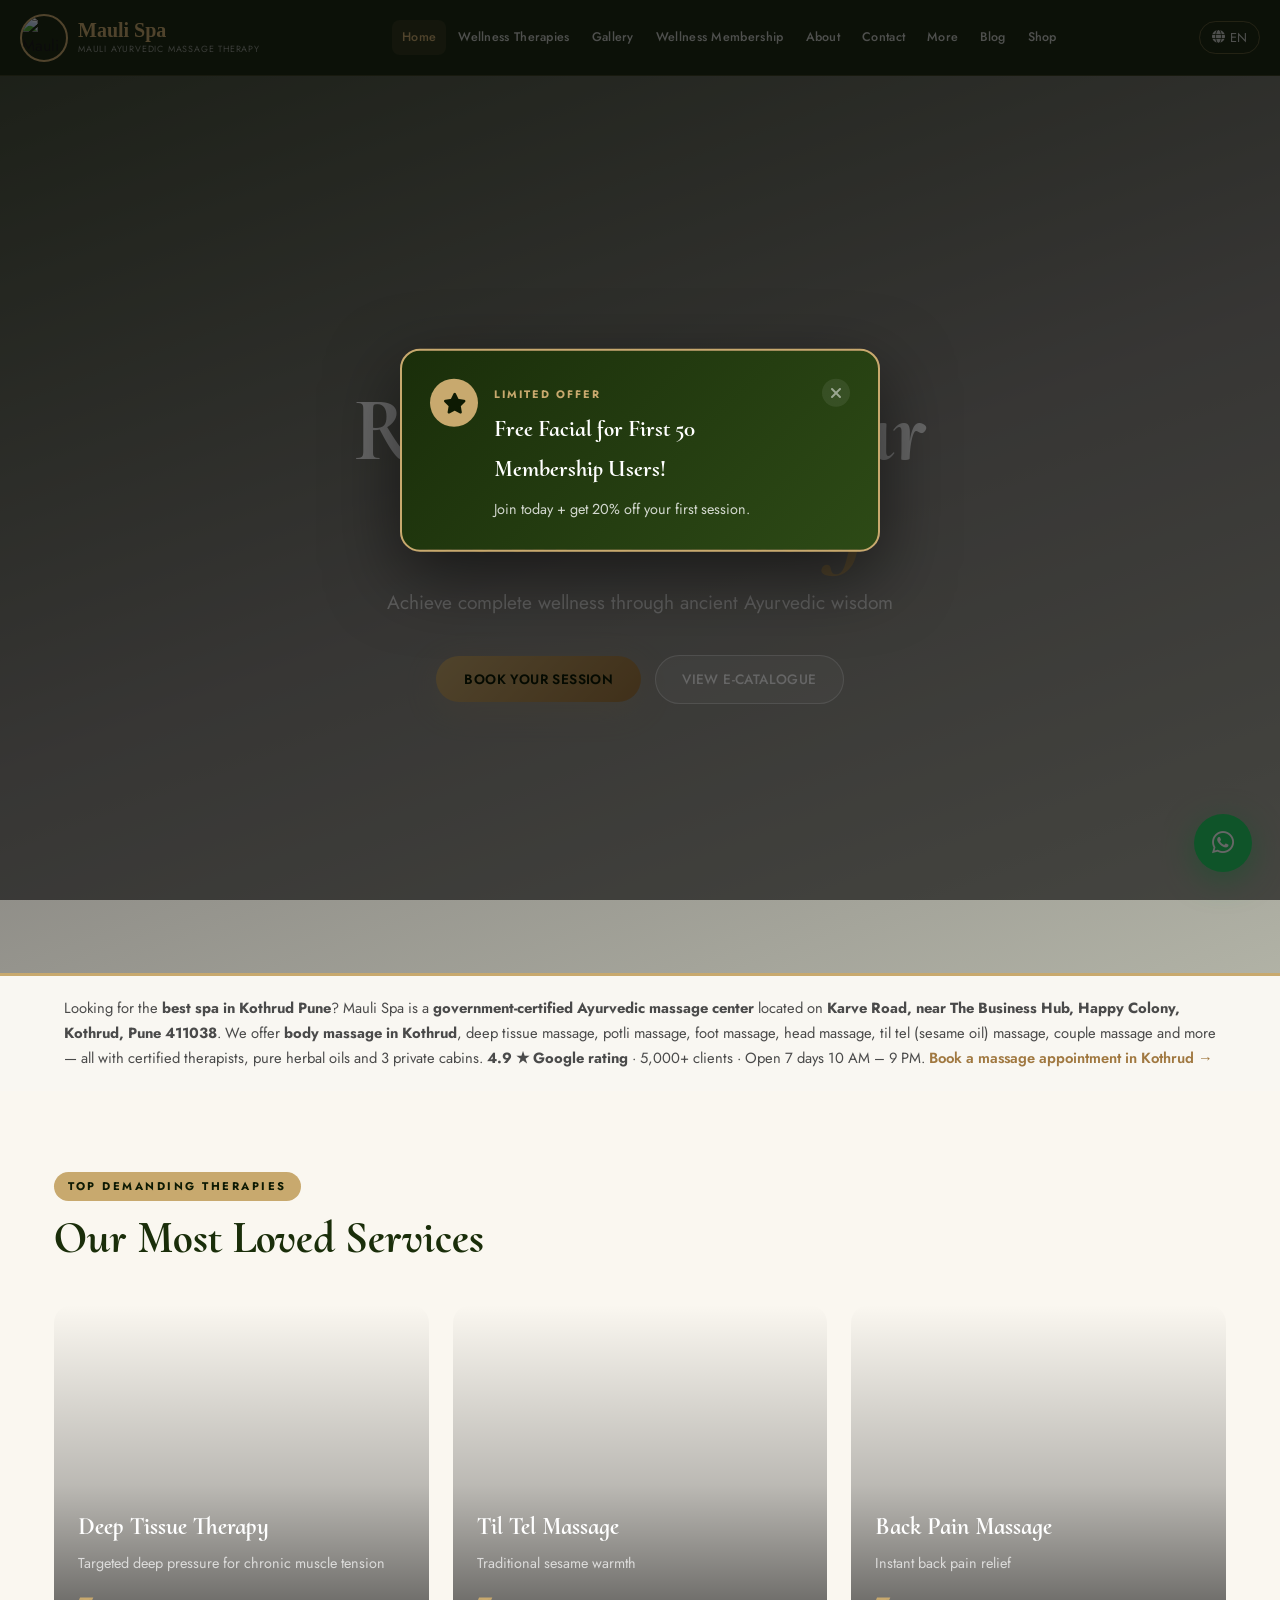
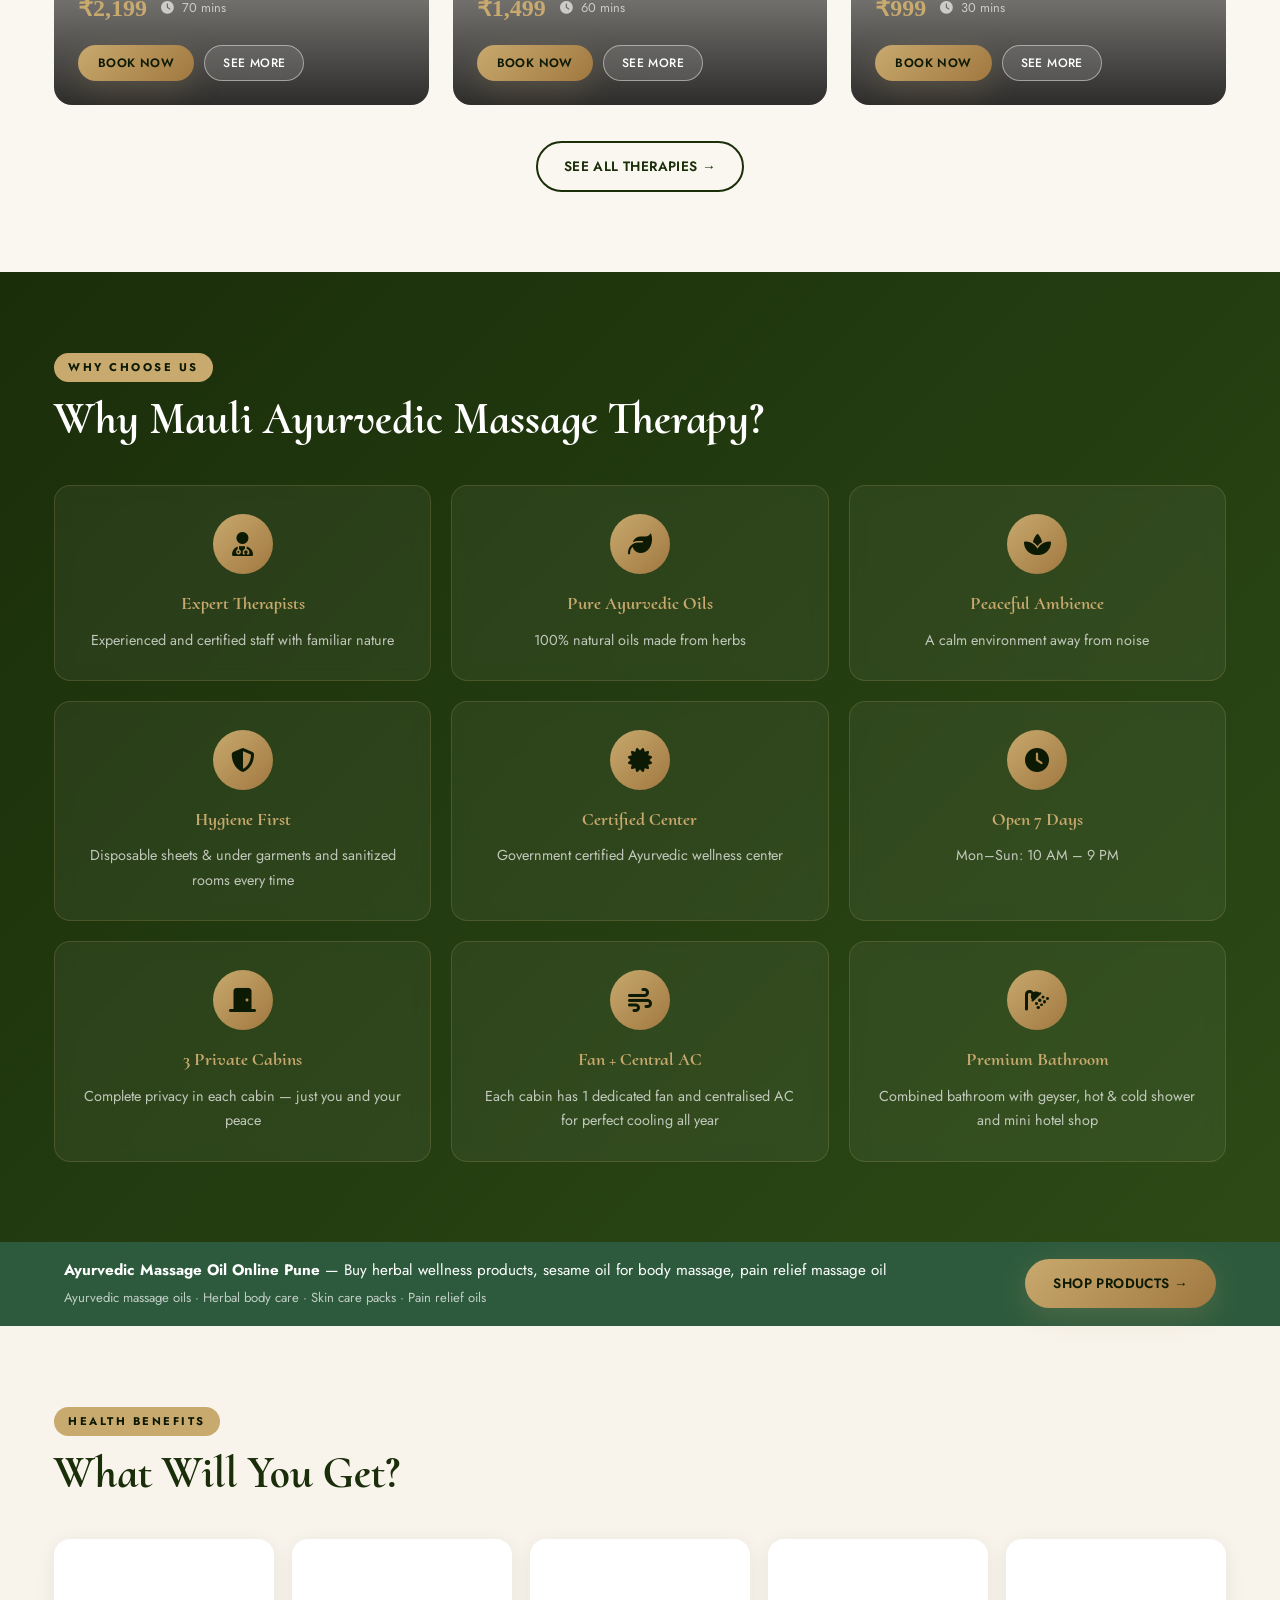
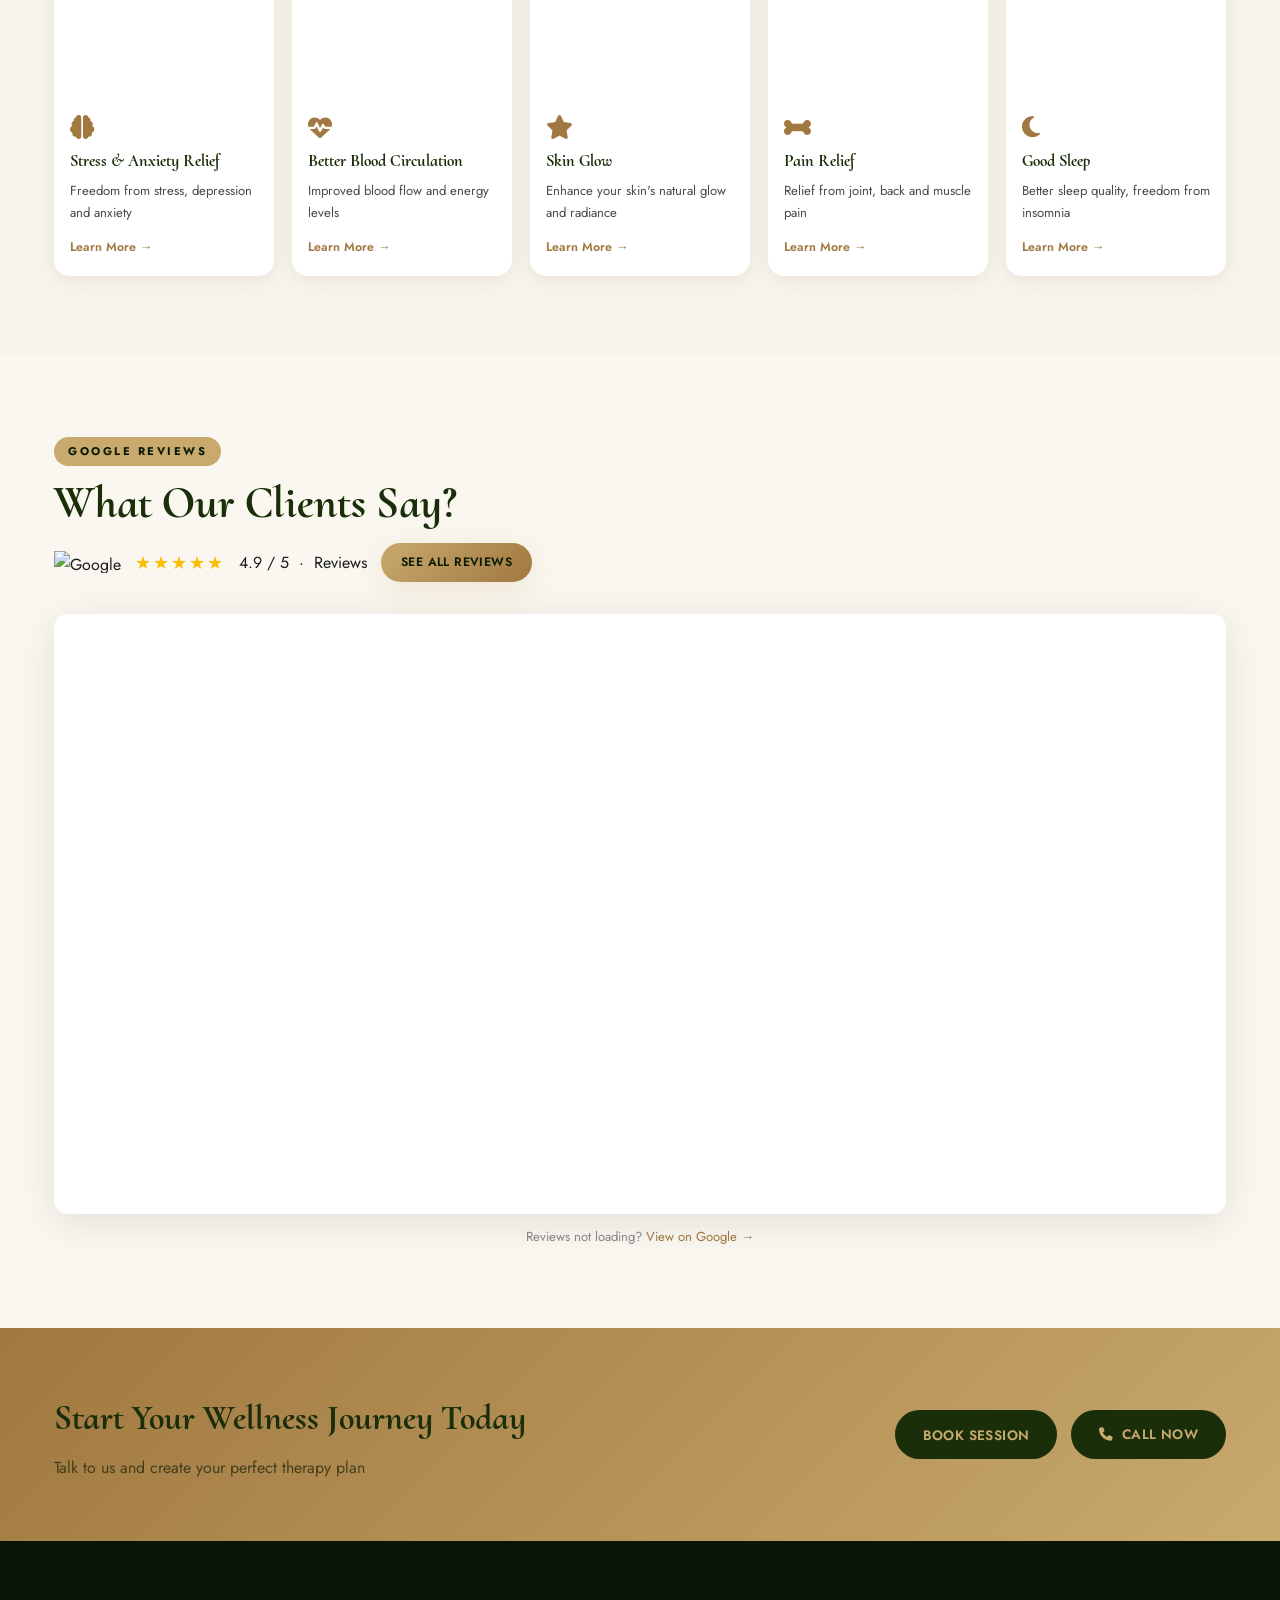
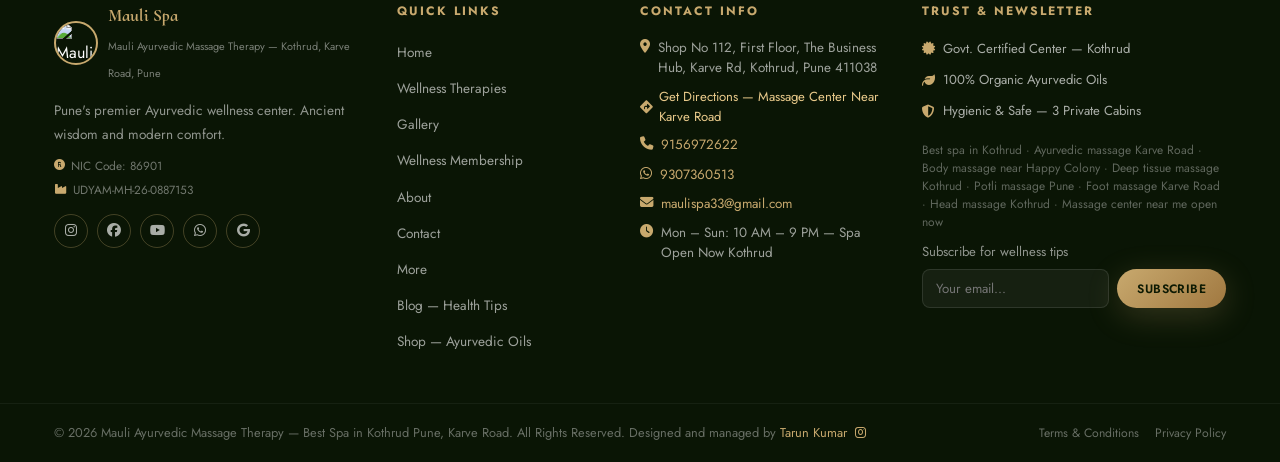
==== commit 994b75f6: "Update print statement from 'Hello' to 'Goodbye'" ====
--- a/index.html
+++ b/index.html
@@ -1199,94 +1199,388 @@
                    foot massage benefits | head massage benefits
 ═══════════════════════════════════════════════════════════════ -->
 <section id="page-blog" class="page"
-  data-page-title="Massage Benefits & Health Tips Blog — Ayurvedic Massage Kothrud Pune | Mauli Spa"
-  data-page-desc="Ayurvedic massage health tips and benefits. Benefits of ayurvedic massage, deep tissue, potli, foot, head massage benefits. Massage for back pain and stress relief. Mauli Spa Kothrud Pune."
+  data-page-title="Ayurvedic Massage Benefits Blog — Shirodhara, Abhyang, Women Health, Sleep, Skin | Mauli Spa Kothrud"
+  data-page-desc="Ayurvedic massage health tips in Hindi, Marathi & English. Shirodhara, Abhyang, women health, PCOD, pregnancy massage, skin glow, stress relief, sleep benefits. Mauli Spa Kothrud Pune."
   data-page-url="/blog/"
-  aria-label="Blog — Massage Benefits and Health Tips Kothrud">
+  aria-label="Blog — Ayurvedic Massage Benefits Kothrud Pune">
 
   <div class="page-banner" style="background-image:url('assets/more/more.webp')">
     <div class="pb-overlay"></div>
     <div class="pb-content">
-      <h1>Massage Benefits &amp; Health Tips — Ayurvedic Wellness Blog</h1>
-      <p>Benefits of ayurvedic massage | Massage for back pain &amp; stress relief | Kothrud Pune</p>
+      <h1 id="blogH1" data-i18n="blogH1">Massage Benefits &amp; Health Tips — Ayurvedic Wellness Blog</h1>
+      <p id="blogSub" data-i18n="blogSub">Shirodhara · Abhyang · Women Health · Sleep · Skin · Stress Relief | Kothrud Pune</p>
     </div>
   </div>
 
   <div class="container" style="padding:60px 20px">
-    <h2 class="sec-h2">Ayurvedic Massage Health Tips &amp; Benefits — Kothrud Pune</h2>
-
-    <!-- Static blog articles — fully crawlable by Google -->
-    <div style="display:grid;grid-template-columns:repeat(auto-fit,minmax(280px,1fr));gap:24px;margin-top:24px;">
-
-      <article style="border:1px solid var(--border,#e0ddd5);border-radius:12px;overflow:hidden;background:var(--card-bg,#fff);">
-        <div style="padding:20px;">
-          <span style="font-size:11px;color:var(--gold-dk,#b5843a);font-weight:600;text-transform:uppercase;letter-spacing:.06em;">Ayurvedic Massage Benefits</span>
-          <h3 style="margin:8px 0 10px;font-size:1.05rem;">Benefits of Ayurvedic Massage for Stress Relief</h3>
-          <p style="font-size:0.87rem;color:var(--text2,#555);line-height:1.6;">Ayurvedic massage uses warm herbal oils to calm the nervous system, reduce cortisol levels and provide deep stress relief. Regular sessions at Mauli Spa Kothrud help reduce anxiety, improve sleep and restore mental balance.</p>
-          <a href="/contact/" onclick="event.preventDefault();navTo('contact')" style="display:inline-block;margin-top:12px;color:var(--gold-dk,#b5843a);font-size:0.88rem;font-weight:600;">Book a Session →</a>
-        </div>
-      </article>
-
-      <article style="border:1px solid var(--border,#e0ddd5);border-radius:12px;overflow:hidden;background:var(--card-bg,#fff);">
-        <div style="padding:20px;">
-          <span style="font-size:11px;color:var(--gold-dk,#b5843a);font-weight:600;text-transform:uppercase;letter-spacing:.06em;">Deep Tissue Massage Benefits</span>
-          <h3 style="margin:8px 0 10px;font-size:1.05rem;">Deep Tissue Massage Benefits for Back &amp; Shoulder Pain</h3>
-          <p style="font-size:0.87rem;color:var(--text2,#555);line-height:1.6;">Deep tissue massage targets the deeper layers of muscle tissue to release chronic tension. Best massage for back pain in Kothrud — relieves lower back pain, neck stiffness and shoulder knots. Available at ₹2,199 (70 mins) at Mauli Spa Karve Road.</p>
-          <a href="/contact/" onclick="event.preventDefault();navTo('contact')" style="display:inline-block;margin-top:12px;color:var(--gold-dk,#b5843a);font-size:0.88rem;font-weight:600;">Book Deep Tissue →</a>
-        </div>
-      </article>
-
-      <article style="border:1px solid var(--border,#e0ddd5);border-radius:12px;overflow:hidden;background:var(--card-bg,#fff);">
-        <div style="padding:20px;">
-          <span style="font-size:11px;color:var(--gold-dk,#b5843a);font-weight:600;text-transform:uppercase;letter-spacing:.06em;">Potli Massage Benefits</span>
-          <h3 style="margin:8px 0 10px;font-size:1.05rem;">Potli Massage: Best Ayurvedic Therapy for Body Pain</h3>
-          <p style="font-size:0.87rem;color:var(--text2,#555);line-height:1.6;">Ayurvedic Potli massage uses heated herbal boluses to penetrate deep into joints and muscles. Excellent for arthritis, chronic joint pain, body stiffness and post-workout recovery. Potli Massage in Kothrud at ₹2,999 (90 mins).</p>
-          <a href="/contact/" onclick="event.preventDefault();navTo('contact')" style="display:inline-block;margin-top:12px;color:var(--gold-dk,#b5843a);font-size:0.88rem;font-weight:600;">Book Potli Massage →</a>
-        </div>
-      </article>
-
-      <article style="border:1px solid var(--border,#e0ddd5);border-radius:12px;overflow:hidden;background:var(--card-bg,#fff);">
-        <div style="padding:20px;">
-          <span style="font-size:11px;color:var(--gold-dk,#b5843a);font-weight:600;text-transform:uppercase;letter-spacing:.06em;">Foot Massage Benefits</span>
-          <h3 style="margin:8px 0 10px;font-size:1.05rem;">Foot Massage Benefits for Tired Legs and Stress</h3>
-          <p style="font-size:0.87rem;color:var(--text2,#555);line-height:1.6;">Foot massage (reflexology) stimulates pressure points connected to all body organs. Benefits include: tired leg relief, improved circulation, better sleep, reduced headaches and whole-body relaxation. Foot massage near Karve Road Kothrud at just ₹499 (30 mins).</p>
-          <a href="/contact/" onclick="event.preventDefault();navTo('contact')" style="display:inline-block;margin-top:12px;color:var(--gold-dk,#b5843a);font-size:0.88rem;font-weight:600;">Book Foot Massage →</a>
-        </div>
-      </article>
-
-      <article style="border:1px solid var(--border,#e0ddd5);border-radius:12px;overflow:hidden;background:var(--card-bg,#fff);">
-        <div style="padding:20px;">
-          <span style="font-size:11px;color:var(--gold-dk,#b5843a);font-weight:600;text-transform:uppercase;letter-spacing:.06em;">Head Massage Benefits</span>
-          <h3 style="margin:8px 0 10px;font-size:1.05rem;">Head Massage Benefits for Stress, Sleep &amp; Relaxation</h3>
-          <p style="font-size:0.87rem;color:var(--text2,#555);line-height:1.6;">Head massage improves blood circulation to the scalp, reduces tension headaches, promotes hair growth and provides instant relaxation. Head massage in Kothrud at Mauli Spa — ₹499 (20 mins). Great for IT professionals and office workers in Kothrud Pune.</p>
-          <a href="/contact/" onclick="event.preventDefault();navTo('contact')" style="display:inline-block;margin-top:12px;color:var(--gold-dk,#b5843a);font-size:0.88rem;font-weight:600;">Book Head Massage →</a>
-        </div>
-      </article>
-
-      <article style="border:1px solid var(--border,#e0ddd5);border-radius:12px;overflow:hidden;background:var(--card-bg,#fff);">
-        <div style="padding:20px;">
-          <span style="font-size:11px;color:var(--gold-dk,#b5843a);font-weight:600;text-transform:uppercase;letter-spacing:.06em;">Sesame Oil Massage Benefits</span>
-          <h3 style="margin:8px 0 10px;font-size:1.05rem;">Sesame Oil (Til Tel) Massage Benefits in Ayurveda</h3>
-          <p style="font-size:0.87rem;color:var(--text2,#555);line-height:1.6;">Sesame (til tel) oil is the most important oil in Ayurveda — it penetrates all 7 layers of skin, nourishes joints, reduces Vata dosha imbalances and provides deep warmth. Til Tel massage at Mauli Spa Kothrud ₹1,499 (60 mins) — traditional ayurvedic oil massage Pune.</p>
-          <a href="/contact/" onclick="event.preventDefault();navTo('contact')" style="display:inline-block;margin-top:12px;color:var(--gold-dk,#b5843a);font-size:0.88rem;font-weight:600;">Book Til Tel Massage →</a>
-        </div>
-      </article>
-
-      <article style="border:1px solid var(--border,#e0ddd5);border-radius:12px;overflow:hidden;background:var(--card-bg,#fff);">
-        <div style="padding:20px;">
-          <span style="font-size:11px;color:var(--gold-dk,#b5843a);font-weight:600;text-transform:uppercase;letter-spacing:.06em;">Best Massage for Back Pain</span>
-          <h3 style="margin:8px 0 10px;font-size:1.05rem;">Which Massage Is Best for Back Pain in Kothrud?</h3>
-          <p style="font-size:0.87rem;color:var(--text2,#555);line-height:1.6;">For back pain in Kothrud: (1) Back Pain Massage ₹999 — quick 30-min targeted relief. (2) Deep Tissue ₹2,199 — for chronic pain. (3) Potli ₹2,999 — for joint-related back pain. (4) Medicinal Oil ₹2,499 — for disc or nerve issues. Consult our therapist at Mauli Spa Karve Road.</p>
-          <a href="/contact/" onclick="event.preventDefault();navTo('contact')" style="display:inline-block;margin-top:12px;color:var(--gold-dk,#b5843a);font-size:0.88rem;font-weight:600;">Book Now →</a>
-        </div>
-      </article>
-
-    </div>
+    <h2 class="sec-h2" id="blogTitle" data-i18n="blogTitle">Ayurvedic Massage Health Tips &amp; Benefits — Kothrud Pune</h2>
+
+    <!-- ── LANGUAGE TABS ── -->
+    <div style="display:flex;gap:10px;margin-bottom:28px;flex-wrap:wrap;">
+      <button onclick="setBlogLang('en')" id="blTabEn" class="btn-gold btn-sm" style="opacity:1;">English</button>
+      <button onclick="setBlogLang('hi')" id="blTabHi" class="btn-outline btn-sm" style="">हिंदी</button>
+      <button onclick="setBlogLang('mr')" id="blTabMr" class="btn-outline btn-sm" style="">मराठी</button>
+    </div>
+
+    <!-- ══════════════════════════════════════════════
+         ENGLISH ARTICLES
+    ══════════════════════════════════════════════ -->
+    <div id="blogEn" style="display:grid;grid-template-columns:repeat(auto-fit,minmax(280px,1fr));gap:24px;">
+
+      <article style="border:1px solid var(--border);border-radius:12px;overflow:hidden;background:#fff;">
+        <div style="padding:20px;">
+          <span style="font-size:11px;color:var(--gold-dk);font-weight:600;text-transform:uppercase;letter-spacing:.06em;">Shirodhara Benefits</span>
+          <h3 style="margin:8px 0 10px;font-size:1.05rem;color:var(--green);">Shirodhara Ayurvedic Massage — Benefits &amp; What to Expect</h3>
+          <p style="font-size:0.87rem;color:var(--text2);line-height:1.6;">Shirodhara is an ancient Ayurvedic therapy where warm herbal oil is poured in a continuous stream on the forehead (third eye). It deeply calms the nervous system, relieves chronic stress, migraines, insomnia and anxiety. Regular Shirodhara at Mauli Spa Kothrud helps balance Vata and Pitta doshas, improves mental clarity and promotes deep sleep. Ideal for IT professionals and those with high stress levels.</p>
+          <a href="/contact/" onclick="event.preventDefault();navTo('contact')" style="display:inline-block;margin-top:12px;color:var(--gold-dk);font-size:0.88rem;font-weight:600;">Book Shirodhara →</a>
+        </div>
+      </article>
+
+      <article style="border:1px solid var(--border);border-radius:12px;overflow:hidden;background:#fff;">
+        <div style="padding:20px;">
+          <span style="font-size:11px;color:var(--gold-dk);font-weight:600;text-transform:uppercase;letter-spacing:.06em;">Abhyang Massage Benefits</span>
+          <h3 style="margin:8px 0 10px;font-size:1.05rem;color:var(--green);">Abhyang Ayurvedic Massage — Full Body Healing Therapy</h3>
+          <p style="font-size:0.87rem;color:var(--text2);line-height:1.6;">Abhyang (Abhyanga) is the traditional Ayurvedic full-body oil massage using warm medicated oils with long rhythmic strokes. It nourishes all 7 layers of skin (Sapta Dhatu), improves blood circulation, removes toxins (Ama), strengthens muscles and joints, and promotes deep relaxation. Daily or weekly Abhyang at Mauli Spa Kothrud slows aging, boosts immunity and restores mind-body balance.</p>
+          <a href="/contact/" onclick="event.preventDefault();navTo('contact')" style="display:inline-block;margin-top:12px;color:var(--gold-dk);font-size:0.88rem;font-weight:600;">Book Abhyang →</a>
+        </div>
+      </article>
+
+      <article style="border:1px solid var(--border);border-radius:12px;overflow:hidden;background:#fff;">
+        <div style="padding:20px;">
+          <span style="font-size:11px;color:var(--gold-dk);font-weight:600;text-transform:uppercase;letter-spacing:.06em;">Women Health</span>
+          <h3 style="margin:8px 0 10px;font-size:1.05rem;color:var(--green);">Pregnancy Massage Benefits — Safe Ayurvedic Care for Mothers</h3>
+          <p style="font-size:0.87rem;color:var(--text2);line-height:1.6;">Gentle Ayurvedic pregnancy massage reduces back pain, swollen legs, stress and anxiety during pregnancy. It improves blood flow to the baby, reduces water retention, eases hip and pelvic pain and promotes better sleep. Post-delivery massage helps the body recover faster, reduces postpartum depression and supports hormonal balance. Always consult your doctor before booking. Mauli Spa Kothrud offers safe certified therapy for expecting mothers.</p>
+          <a href="/contact/" onclick="event.preventDefault();navTo('contact')" style="display:inline-block;margin-top:12px;color:var(--gold-dk);font-size:0.88rem;font-weight:600;">Book Now →</a>
+        </div>
+      </article>
+
+      <article style="border:1px solid var(--border);border-radius:12px;overflow:hidden;background:#fff;">
+        <div style="padding:20px;">
+          <span style="font-size:11px;color:var(--gold-dk);font-weight:600;text-transform:uppercase;letter-spacing:.06em;">Women Health — PCOD / Fibroids</span>
+          <h3 style="margin:8px 0 10px;font-size:1.05rem;color:var(--green);">Massage for PCOD, Uterine Fibroids &amp; Yoni Care</h3>
+          <p style="font-size:0.87rem;color:var(--text2);line-height:1.6;">Ayurvedic abdominal massage and medicated oil therapy helps women with PCOD (PCOS) by reducing inflammation, balancing hormones and improving blood flow to the reproductive organs. For uterine fibroids, regular Ayurvedic massage reduces pain, bloating and heavy periods. Yoni (vaginal) care through warm oil therapies helps with dryness, discomfort and reproductive health. Breast care massage improves lymphatic drainage and reduces tenderness. Consult our certified female therapist at Mauli Spa Kothrud for personalised care.</p>
+          <a href="/contact/" onclick="event.preventDefault();navTo('contact')" style="display:inline-block;margin-top:12px;color:var(--gold-dk);font-size:0.88rem;font-weight:600;">Book with Female Therapist →</a>
+        </div>
+      </article>
+
+      <article style="border:1px solid var(--border);border-radius:12px;overflow:hidden;background:#fff;">
+        <div style="padding:20px;">
+          <span style="font-size:11px;color:var(--gold-dk);font-weight:600;text-transform:uppercase;letter-spacing:.06em;">Sleep Benefits</span>
+          <h3 style="margin:8px 0 10px;font-size:1.05rem;color:var(--green);">How Ayurvedic Massage Improves Sleep Quality</h3>
+          <p style="font-size:0.87rem;color:var(--text2);line-height:1.6;">Ayurvedic massage triggers the release of serotonin and melatonin — the hormones responsible for deep, restful sleep. It calms an overactive nervous system, reduces cortisol (stress hormone), relaxes tight muscles and quiets mental chatter. Head massage, Shirodhara and til tel massage are especially effective for insomnia. Regular massage at Mauli Spa Kothrud helps you fall asleep faster and wake up refreshed. Ideal for those with night shifts or irregular sleep patterns.</p>
+          <a href="/contact/" onclick="event.preventDefault();navTo('contact')" style="display:inline-block;margin-top:12px;color:var(--gold-dk);font-size:0.88rem;font-weight:600;">Book for Better Sleep →</a>
+        </div>
+      </article>
+
+      <article style="border:1px solid var(--border);border-radius:12px;overflow:hidden;background:#fff;">
+        <div style="padding:20px;">
+          <span style="font-size:11px;color:var(--gold-dk);font-weight:600;text-transform:uppercase;letter-spacing:.06em;">Skin Benefits</span>
+          <h3 style="margin:8px 0 10px;font-size:1.05rem;color:var(--green);">Ayurvedic Massage for Skin Glow &amp; Anti-Aging</h3>
+          <p style="font-size:0.87rem;color:var(--text2);line-height:1.6;">Ayurvedic herbal oils deeply nourish all 7 layers of skin (Sapta Dhatu). Regular massage removes dead skin cells, stimulates collagen production and improves skin elasticity. Aloe vera gel massage, cream massage and medicinal oil massage at Mauli Spa Kothrud reduce dark spots, dryness and dullness. The result is naturally glowing, soft and youthful skin. Powder massage (Udvartana) helps with oily skin and weight management. Book a facial or body massage for visible skin improvement in just 2–3 sessions.</p>
+          <a href="/contact/" onclick="event.preventDefault();navTo('contact')" style="display:inline-block;margin-top:12px;color:var(--gold-dk);font-size:0.88rem;font-weight:600;">Book for Skin Glow →</a>
+        </div>
+      </article>
+
+      <article style="border:1px solid var(--border);border-radius:12px;overflow:hidden;background:#fff;">
+        <div style="padding:20px;">
+          <span style="font-size:11px;color:var(--gold-dk);font-weight:600;text-transform:uppercase;letter-spacing:.06em;">Blood Circulation</span>
+          <h3 style="margin:8px 0 10px;font-size:1.05rem;color:var(--green);">Massage for Better Blood Flow &amp; Circulation</h3>
+          <p style="font-size:0.87rem;color:var(--text2);line-height:1.6;">Massage dilates blood vessels and improves circulation throughout the body. Better blood flow means more oxygen and nutrients reach muscles, organs and skin. It reduces varicose veins, cold hands and feet, numbness and fatigue. Deep tissue massage, foot reflexology and full body Abhyang at Mauli Spa Kothrud are especially effective for poor circulation. Regular massage also lowers blood pressure and reduces risk of heart disease. Ideal for diabetics, elderly and those with sedentary lifestyles.</p>
+          <a href="/contact/" onclick="event.preventDefault();navTo('contact')" style="display:inline-block;margin-top:12px;color:var(--gold-dk);font-size:0.88rem;font-weight:600;">Book Now →</a>
+        </div>
+      </article>
+
+      <article style="border:1px solid var(--border);border-radius:12px;overflow:hidden;background:#fff;">
+        <div style="padding:20px;">
+          <span style="font-size:11px;color:var(--gold-dk);font-weight:600;text-transform:uppercase;letter-spacing:.06em;">Stress &amp; Anxiety Relief</span>
+          <h3 style="margin:8px 0 10px;font-size:1.05rem;color:var(--green);">How Massage Helps with Stress, Anxiety &amp; Depression</h3>
+          <p style="font-size:0.87rem;color:var(--text2);line-height:1.6;">Massage reduces cortisol (stress hormone) by up to 30% in a single session. It activates the parasympathetic nervous system — the body's natural relaxation response — releasing endorphins, serotonin and dopamine. Shirodhara and head massage are most effective for anxiety. Regular Ayurvedic massage at Mauli Spa Kothrud reduces overthinking, emotional exhaustion and burnout. Even a 30-minute back or head massage significantly reduces stress levels. Recommended for working professionals, students and caregivers.</p>
+          <a href="/contact/" onclick="event.preventDefault();navTo('contact')" style="display:inline-block;margin-top:12px;color:var(--gold-dk);font-size:0.88rem;font-weight:600;">Book Stress Relief →</a>
+        </div>
+      </article>
+
+      <article style="border:1px solid var(--border);border-radius:12px;overflow:hidden;background:#fff;">
+        <div style="padding:20px;">
+          <span style="font-size:11px;color:var(--gold-dk);font-weight:600;text-transform:uppercase;letter-spacing:.06em;">Ayurvedic Massage Benefits</span>
+          <h3 style="margin:8px 0 10px;font-size:1.05rem;color:var(--green);">Benefits of Ayurvedic Massage for Stress Relief</h3>
+          <p style="font-size:0.87rem;color:var(--text2);line-height:1.6;">Ayurvedic massage uses warm herbal oils to calm the nervous system, reduce cortisol levels and provide deep stress relief. Regular sessions at Mauli Spa Kothrud help reduce anxiety, improve sleep and restore mental balance.</p>
+          <a href="/contact/" onclick="event.preventDefault();navTo('contact')" style="display:inline-block;margin-top:12px;color:var(--gold-dk);font-size:0.88rem;font-weight:600;">Book a Session →</a>
+        </div>
+      </article>
+
+      <article style="border:1px solid var(--border);border-radius:12px;overflow:hidden;background:#fff;">
+        <div style="padding:20px;">
+          <span style="font-size:11px;color:var(--gold-dk);font-weight:600;text-transform:uppercase;letter-spacing:.06em;">Deep Tissue Massage</span>
+          <h3 style="margin:8px 0 10px;font-size:1.05rem;color:var(--green);">Deep Tissue Massage Benefits for Back &amp; Shoulder Pain</h3>
+          <p style="font-size:0.87rem;color:var(--text2);line-height:1.6;">Deep tissue massage targets the deeper layers of muscle tissue to release chronic tension. Best massage for back pain in Kothrud — relieves lower back pain, neck stiffness and shoulder knots. Available at ₹2,199 (70 mins) at Mauli Spa Karve Road.</p>
+          <a href="/contact/" onclick="event.preventDefault();navTo('contact')" style="display:inline-block;margin-top:12px;color:var(--gold-dk);font-size:0.88rem;font-weight:600;">Book Deep Tissue →</a>
+        </div>
+      </article>
+
+      <article style="border:1px solid var(--border);border-radius:12px;overflow:hidden;background:#fff;">
+        <div style="padding:20px;">
+          <span style="font-size:11px;color:var(--gold-dk);font-weight:600;text-transform:uppercase;letter-spacing:.06em;">Potli Massage</span>
+          <h3 style="margin:8px 0 10px;font-size:1.05rem;color:var(--green);">Potli Massage: Best Ayurvedic Therapy for Body Pain</h3>
+          <p style="font-size:0.87rem;color:var(--text2);line-height:1.6;">Ayurvedic Potli massage uses heated herbal boluses to penetrate deep into joints and muscles. Excellent for arthritis, chronic joint pain, body stiffness and post-workout recovery. Potli Massage in Kothrud at ₹2,999 (90 mins).</p>
+          <a href="/contact/" onclick="event.preventDefault();navTo('contact')" style="display:inline-block;margin-top:12px;color:var(--gold-dk);font-size:0.88rem;font-weight:600;">Book Potli →</a>
+        </div>
+      </article>
+
+      <article style="border:1px solid var(--border);border-radius:12px;overflow:hidden;background:#fff;">
+        <div style="padding:20px;">
+          <span style="font-size:11px;color:var(--gold-dk);font-weight:600;text-transform:uppercase;letter-spacing:.06em;">Foot Massage</span>
+          <h3 style="margin:8px 0 10px;font-size:1.05rem;color:var(--green);">Foot Massage Benefits for Tired Legs and Stress</h3>
+          <p style="font-size:0.87rem;color:var(--text2);line-height:1.6;">Foot massage (reflexology) stimulates pressure points connected to all body organs. Benefits: tired leg relief, improved circulation, better sleep, reduced headaches. Foot massage near Karve Road Kothrud at ₹499 (30 mins).</p>
+          <a href="/contact/" onclick="event.preventDefault();navTo('contact')" style="display:inline-block;margin-top:12px;color:var(--gold-dk);font-size:0.88rem;font-weight:600;">Book Foot Massage →</a>
+        </div>
+      </article>
+
+      <article style="border:1px solid var(--border);border-radius:12px;overflow:hidden;background:#fff;">
+        <div style="padding:20px;">
+          <span style="font-size:11px;color:var(--gold-dk);font-weight:600;text-transform:uppercase;letter-spacing:.06em;">Head Massage</span>
+          <h3 style="margin:8px 0 10px;font-size:1.05rem;color:var(--green);">Head Massage Benefits for Stress, Sleep &amp; Relaxation</h3>
+          <p style="font-size:0.87rem;color:var(--text2);line-height:1.6;">Head massage improves blood circulation to the scalp, reduces tension headaches, promotes hair growth and provides instant relaxation. Head massage in Kothrud at ₹499 (20 mins). Great for IT professionals and office workers.</p>
+          <a href="/contact/" onclick="event.preventDefault();navTo('contact')" style="display:inline-block;margin-top:12px;color:var(--gold-dk);font-size:0.88rem;font-weight:600;">Book Head Massage →</a>
+        </div>
+      </article>
+
+      <article style="border:1px solid var(--border);border-radius:12px;overflow:hidden;background:#fff;">
+        <div style="padding:20px;">
+          <span style="font-size:11px;color:var(--gold-dk);font-weight:600;text-transform:uppercase;letter-spacing:.06em;">Sesame Oil Massage</span>
+          <h3 style="margin:8px 0 10px;font-size:1.05rem;color:var(--green);">Sesame Oil (Til Tel) Massage Benefits in Ayurveda</h3>
+          <p style="font-size:0.87rem;color:var(--text2);line-height:1.6;">Sesame oil penetrates all 7 layers of skin, nourishes joints and reduces Vata dosha imbalances. Til Tel massage at Mauli Spa Kothrud ₹1,499 (60 mins) — traditional ayurvedic oil massage Pune.</p>
+          <a href="/contact/" onclick="event.preventDefault();navTo('contact')" style="display:inline-block;margin-top:12px;color:var(--gold-dk);font-size:0.88rem;font-weight:600;">Book Til Tel →</a>
+        </div>
+      </article>
+
+      <article style="border:1px solid var(--border);border-radius:12px;overflow:hidden;background:#fff;">
+        <div style="padding:20px;">
+          <span style="font-size:11px;color:var(--gold-dk);font-weight:600;text-transform:uppercase;letter-spacing:.06em;">Best for Back Pain</span>
+          <h3 style="margin:8px 0 10px;font-size:1.05rem;color:var(--green);">Which Massage Is Best for Back Pain in Kothrud?</h3>
+          <p style="font-size:0.87rem;color:var(--text2);line-height:1.6;">(1) Back Pain Massage ₹999 — 30-min targeted relief. (2) Deep Tissue ₹2,199 — chronic pain. (3) Potli ₹2,999 — joint-related back pain. (4) Medicinal Oil ₹2,499 — disc or nerve issues. Consult our therapist at Mauli Spa Karve Road.</p>
+          <a href="/contact/" onclick="event.preventDefault();navTo('contact')" style="display:inline-block;margin-top:12px;color:var(--gold-dk);font-size:0.88rem;font-weight:600;">Book Now →</a>
+        </div>
+      </article>
+
+    </div><!-- end #blogEn -->
+
+    <!-- ══════════════════════════════════════════════
+         HINDI ARTICLES
+    ══════════════════════════════════════════════ -->
+    <div id="blogHi" style="display:none;grid-template-columns:repeat(auto-fit,minmax(280px,1fr));gap:24px;">
+
+      <article style="border:1px solid var(--border);border-radius:12px;overflow:hidden;background:#fff;">
+        <div style="padding:20px;">
+          <span style="font-size:11px;color:var(--gold-dk);font-weight:600;text-transform:uppercase;letter-spacing:.06em;">शिरोधारा के फायदे</span>
+          <h3 style="margin:8px 0 10px;font-size:1.05rem;color:var(--green);">शिरोधारा आयुर्वेदिक मसाज — फायदे और पूरी जानकारी</h3>
+          <p style="font-size:0.87rem;color:var(--text2);line-height:1.6;">शिरोधारा एक प्राचीन आयुर्वेदिक उपचार है जिसमें गर्म औषधीय तेल माथे पर निरंतर धारा में डाला जाता है। यह तनाव, माइग्रेन, अनिद्रा और चिंता को दूर करता है। Mauli Spa Kothrud में नियमित शिरोधारा Vata और Pitta दोष को संतुलित करती है, मानसिक स्पष्टता बढ़ाती है और गहरी नींद देती है। IT professionals और उच्च तनाव वाले लोगों के लिए सबसे उपयुक्त।</p>
+          <a href="/contact/" onclick="event.preventDefault();navTo('contact')" style="display:inline-block;margin-top:12px;color:var(--gold-dk);font-size:0.88rem;font-weight:600;">शिरोधारा बुक करें →</a>
+        </div>
+      </article>
+
+      <article style="border:1px solid var(--border);border-radius:12px;overflow:hidden;background:#fff;">
+        <div style="padding:20px;">
+          <span style="font-size:11px;color:var(--gold-dk);font-weight:600;text-transform:uppercase;letter-spacing:.06em;">अभ्यंग मसाज के फायदे</span>
+          <h3 style="margin:8px 0 10px;font-size:1.05rem;color:var(--green);">अभ्यंग आयुर्वेदिक मसाज — पूरे शरीर की उपचार चिकित्सा</h3>
+          <p style="font-size:0.87rem;color:var(--text2);line-height:1.6;">अभ्यंग पारंपरिक आयुर्वेदिक पूर्ण शरीर तेल मसाज है जो गर्म औषधीय तेलों से लंबी लयबद्ध स्ट्रोक के साथ की जाती है। यह त्वचा की 7 परतों को पोषण देती है, रक्त संचार सुधारती है, विषाक्त पदार्थ निकालती है और मांसपेशियों को मजबूत करती है। Mauli Spa Kothrud में नियमित अभ्यंग उम्र बढ़ने को धीमा करता है और रोग प्रतिरोधक क्षमता बढ़ाता है।</p>
+          <a href="/contact/" onclick="event.preventDefault();navTo('contact')" style="display:inline-block;margin-top:12px;color:var(--gold-dk);font-size:0.88rem;font-weight:600;">अभ्यंग बुक करें →</a>
+        </div>
+      </article>
+
+      <article style="border:1px solid var(--border);border-radius:12px;overflow:hidden;background:#fff;">
+        <div style="padding:20px;">
+          <span style="font-size:11px;color:var(--gold-dk);font-weight:600;text-transform:uppercase;letter-spacing:.06em;">महिला स्वास्थ्य — गर्भावस्था</span>
+          <h3 style="margin:8px 0 10px;font-size:1.05rem;color:var(--green);">गर्भावस्था में मसाज के फायदे — सुरक्षित आयुर्वेदिक देखभाल</h3>
+          <p style="font-size:0.87rem;color:var(--text2);line-height:1.6;">हल्की आयुर्वेदिक गर्भावस्था मसाज पीठ दर्द, सूजे पैर, तनाव और चिंता को कम करती है। यह बच्चे तक रक्त प्रवाह सुधारती है, पानी की सूजन कम करती है और कूल्हे दर्द से राहत देती है। प्रसव के बाद मसाज शरीर को तेजी से ठीक करती है, प्रसवोत्तर अवसाद कम करती है और हार्मोनल संतुलन में मदद करती है। बुकिंग से पहले अपने डॉक्टर से जरूर परामर्श करें।</p>
+          <a href="/contact/" onclick="event.preventDefault();navTo('contact')" style="display:inline-block;margin-top:12px;color:var(--gold-dk);font-size:0.88rem;font-weight:600;">अभी बुक करें →</a>
+        </div>
+      </article>
+
+      <article style="border:1px solid var(--border);border-radius:12px;overflow:hidden;background:#fff;">
+        <div style="padding:20px;">
+          <span style="font-size:11px;color:var(--gold-dk);font-weight:600;text-transform:uppercase;letter-spacing:.06em;">महिला स्वास्थ्य — PCOD / फाइब्रॉइड</span>
+          <h3 style="margin:8px 0 10px;font-size:1.05rem;color:var(--green);">PCOD, गर्भाशय फाइब्रॉइड और योनि देखभाल में मसाज की मदद</h3>
+          <p style="font-size:0.87rem;color:var(--text2);line-height:1.6;">आयुर्वेदिक पेट मसाज और औषधीय तेल चिकित्सा PCOD में सूजन कम करती है, हार्मोन संतुलित करती है और प्रजनन अंगों में रक्त प्रवाह सुधारती है। गर्भाशय फाइब्रॉइड में नियमित मसाज दर्द, पेट फूलना और भारी मासिक धर्म कम करती है। योनि देखभाल थेरेपी सूखापन और असुविधा में मदद करती है। स्तन देखभाल मसाज लसीका जल निकासी सुधारती है। Mauli Spa Kothrud में महिला थेरेपिस्ट से परामर्श लें।</p>
+          <a href="/contact/" onclick="event.preventDefault();navTo('contact')" style="display:inline-block;margin-top:12px;color:var(--gold-dk);font-size:0.88rem;font-weight:600;">महिला थेरेपिस्ट से मिलें →</a>
+        </div>
+      </article>
+
+      <article style="border:1px solid var(--border);border-radius:12px;overflow:hidden;background:#fff;">
+        <div style="padding:20px;">
+          <span style="font-size:11px;color:var(--gold-dk);font-weight:600;text-transform:uppercase;letter-spacing:.06em;">नींद में फायदे</span>
+          <h3 style="margin:8px 0 10px;font-size:1.05rem;color:var(--green);">आयुर्वेदिक मसाज नींद कैसे सुधारती है</h3>
+          <p style="font-size:0.87rem;color:var(--text2);line-height:1.6;">मसाज सेरोटोनिन और मेलाटोनिन हार्मोन का स्राव बढ़ाती है जो गहरी नींद के लिए जरूरी हैं। यह अतिसक्रिय तंत्रिका तंत्र को शांत करती है, कोर्टिसोल कम करती है और मांसपेशियों को ढीला करती है। हेड मसाज, शिरोधारा और तिल तेल मसाज अनिद्रा के लिए सबसे प्रभावी हैं। Mauli Spa Kothrud में नियमित मसाज से आप तेजी से सोएंगे और तरोताजा उठेंगे।</p>
+          <a href="/contact/" onclick="event.preventDefault();navTo('contact')" style="display:inline-block;margin-top:12px;color:var(--gold-dk);font-size:0.88rem;font-weight:600;">बेहतर नींद के लिए बुक करें →</a>
+        </div>
+      </article>
+
+      <article style="border:1px solid var(--border);border-radius:12px;overflow:hidden;background:#fff;">
+        <div style="padding:20px;">
+          <span style="font-size:11px;color:var(--gold-dk);font-weight:600;text-transform:uppercase;letter-spacing:.06em;">त्वचा के फायदे</span>
+          <h3 style="margin:8px 0 10px;font-size:1.05rem;color:var(--green);">त्वचा की चमक और एंटी-एजिंग के लिए आयुर्वेदिक मसाज</h3>
+          <p style="font-size:0.87rem;color:var(--text2);line-height:1.6;">आयुर्वेदिक तेल त्वचा की 7 परतों को गहरा पोषण देते हैं। नियमित मसाज मृत त्वचा कोशिकाएं हटाती है, कोलेजन उत्पादन बढ़ाती है और त्वचा की लोच में सुधार करती है। Mauli Spa Kothrud में एलोवेरा जेल, क्रीम और औषधीय तेल मसाज डार्क स्पॉट, रूखापन और बेजान त्वचा दूर करते हैं। 2–3 सत्रों में दिखाई देने वाला सुधार होता है।</p>
+          <a href="/contact/" onclick="event.preventDefault();navTo('contact')" style="display:inline-block;margin-top:12px;color:var(--gold-dk);font-size:0.88rem;font-weight:600;">त्वचा की चमक के लिए बुक करें →</a>
+        </div>
+      </article>
+
+      <article style="border:1px solid var(--border);border-radius:12px;overflow:hidden;background:#fff;">
+        <div style="padding:20px;">
+          <span style="font-size:11px;color:var(--gold-dk);font-weight:600;text-transform:uppercase;letter-spacing:.06em;">रक्त संचार</span>
+          <h3 style="margin:8px 0 10px;font-size:1.05rem;color:var(--green);">बेहतर रक्त प्रवाह के लिए मसाज कैसे मदद करती है</h3>
+          <p style="font-size:0.87rem;color:var(--text2);line-height:1.6;">मसाज रक्त वाहिकाओं को फैलाती है और पूरे शरीर में रक्त संचार सुधारती है। बेहतर रक्त प्रवाह से मांसपेशियों और त्वचा को अधिक ऑक्सीजन और पोषक तत्व मिलते हैं। डीप टिशू मसाज, फुट रिफ्लेक्सोलॉजी और अभ्यंग वैरिकोज नसें, सुन्नपन और थकान में विशेष रूप से प्रभावी हैं। Mauli Spa Kothrud में नियमित मसाज रक्तचाप भी कम करती है।</p>
+          <a href="/contact/" onclick="event.preventDefault();navTo('contact')" style="display:inline-block;margin-top:12px;color:var(--gold-dk);font-size:0.88rem;font-weight:600;">अभी बुक करें →</a>
+        </div>
+      </article>
+
+      <article style="border:1px solid var(--border);border-radius:12px;overflow:hidden;background:#fff;">
+        <div style="padding:20px;">
+          <span style="font-size:11px;color:var(--gold-dk);font-weight:600;text-transform:uppercase;letter-spacing:.06em;">तनाव और चिंता राहत</span>
+          <h3 style="margin:8px 0 10px;font-size:1.05rem;color:var(--green);">मसाज तनाव, चिंता और अवसाद में कैसे मदद करती है</h3>
+          <p style="font-size:0.87rem;color:var(--text2);line-height:1.6;">मसाज एक सत्र में कोर्टिसोल (तनाव हार्मोन) को 30% तक कम करती है। यह पैरासिम्पेथेटिक तंत्रिका तंत्र को सक्रिय करती है और एंडोर्फिन, सेरोटोनिन और डोपामिन छोड़ती है। शिरोधारा और हेड मसाज चिंता के लिए सबसे प्रभावी हैं। Mauli Spa Kothrud में नियमित मसाज अत्यधिक सोचने, भावनात्मक थकान और बर्नआउट को कम करती है।</p>
+          <a href="/contact/" onclick="event.preventDefault();navTo('contact')" style="display:inline-block;margin-top:12px;color:var(--gold-dk);font-size:0.88rem;font-weight:600;">तनाव राहत के लिए बुक करें →</a>
+        </div>
+      </article>
+
+      <article style="border:1px solid var(--border);border-radius:12px;overflow:hidden;background:#fff;">
+        <div style="padding:20px;">
+          <span style="font-size:11px;color:var(--gold-dk);font-weight:600;text-transform:uppercase;letter-spacing:.06em;">पीठ दर्द के लिए सबसे अच्छी मसाज</span>
+          <h3 style="margin:8px 0 10px;font-size:1.05rem;color:var(--green);">कोथरूड में पीठ दर्द के लिए कौन सी मसाज सबसे अच्छी है?</h3>
+          <p style="font-size:0.87rem;color:var(--text2);line-height:1.6;">(1) बैक पेन मसाज ₹999 — 30 मिनट में तुरंत राहत। (2) डीप टिशू ₹2,199 — पुराने दर्द के लिए। (3) पोटली ₹2,999 — जोड़ों से संबंधित पीठ दर्द। (4) औषधीय तेल ₹2,499 — डिस्क या नस की समस्याओं के लिए। Mauli Spa Karve Road पर हमारे थेरेपिस्ट से परामर्श करें।</p>
+          <a href="/contact/" onclick="event.preventDefault();navTo('contact')" style="display:inline-block;margin-top:12px;color:var(--gold-dk);font-size:0.88rem;font-weight:600;">अभी बुक करें →</a>
+        </div>
+      </article>
+
+    </div><!-- end #blogHi -->
+
+    <!-- ══════════════════════════════════════════════
+         MARATHI ARTICLES
+    ══════════════════════════════════════════════ -->
+    <div id="blogMr" style="display:none;grid-template-columns:repeat(auto-fit,minmax(280px,1fr));gap:24px;">
+
+      <article style="border:1px solid var(--border);border-radius:12px;overflow:hidden;background:#fff;">
+        <div style="padding:20px;">
+          <span style="font-size:11px;color:var(--gold-dk);font-weight:600;text-transform:uppercase;letter-spacing:.06em;">शिरोधारा फायदे</span>
+          <h3 style="margin:8px 0 10px;font-size:1.05rem;color:var(--green);">शिरोधारा आयुर्वेदिक मसाज — फायदे आणि संपूर्ण माहिती</h3>
+          <p style="font-size:0.87rem;color:var(--text2);line-height:1.6;">शिरोधारा ही एक प्राचीन आयुर्वेदिक चिकित्सा आहे ज्यामध्ये गरम औषधीय तेल कपाळावर सतत धारेत ओतले जाते. हे तीव्र ताण, मायग्रेन, निद्रानाश आणि चिंता दूर करते. Mauli Spa Kothrud मध्ये नियमित शिरोधारा Vata आणि Pitta दोष संतुलित करते, मानसिक स्पष्टता वाढवते आणि गाढ झोप देते. IT व्यावसायिक आणि उच्च तणावग्रस्त लोकांसाठी सर्वोत्तम.</p>
+          <a href="/contact/" onclick="event.preventDefault();navTo('contact')" style="display:inline-block;margin-top:12px;color:var(--gold-dk);font-size:0.88rem;font-weight:600;">शिरोधारा बुक करा →</a>
+        </div>
+      </article>
+
+      <article style="border:1px solid var(--border);border-radius:12px;overflow:hidden;background:#fff;">
+        <div style="padding:20px;">
+          <span style="font-size:11px;color:var(--gold-dk);font-weight:600;text-transform:uppercase;letter-spacing:.06em;">अभ्यंग मसाज फायदे</span>
+          <h3 style="margin:8px 0 10px;font-size:1.05rem;color:var(--green);">अभ्यंग आयुर्वेदिक मसाज — संपूर्ण शरीर उपचार चिकित्सा</h3>
+          <p style="font-size:0.87rem;color:var(--text2);line-height:1.6;">अभ्यंग ही पारंपारिक आयुर्वेदिक पूर्ण शरीर तेल मसाज आहे जी गरम औषधीय तेलांनी दीर्घ लयबद्ध स्ट्रोकने केली जाते. ती त्वचेच्या 7 थरांना पोषण देते, रक्त परिसंचरण सुधारते, विषारी पदार्थ काढते आणि स्नायू मजबूत करते. Mauli Spa Kothrud मध्ये नियमित अभ्यंग वृद्धत्व मंदावते आणि रोगप्रतिकार शक्ती वाढवते.</p>
+          <a href="/contact/" onclick="event.preventDefault();navTo('contact')" style="display:inline-block;margin-top:12px;color:var(--gold-dk);font-size:0.88rem;font-weight:600;">अभ्यंग बुक करा →</a>
+        </div>
+      </article>
+
+      <article style="border:1px solid var(--border);border-radius:12px;overflow:hidden;background:#fff;">
+        <div style="padding:20px;">
+          <span style="font-size:11px;color:var(--gold-dk);font-weight:600;text-transform:uppercase;letter-spacing:.06em;">महिला आरोग्य — गर्भारपण</span>
+          <h3 style="margin:8px 0 10px;font-size:1.05rem;color:var(--green);">गर्भारपणात मसाजचे फायदे — सुरक्षित आयुर्वेदिक काळजी</h3>
+          <p style="font-size:0.87rem;color:var(--text2);line-height:1.6;">सौम्य आयुर्वेदिक गर्भारपण मसाज पाठदुखी, सुजलेले पाय, ताण आणि चिंता कमी करते. बाळापर्यंत रक्त प्रवाह सुधारते, पाणी धारणा कमी करते आणि नितंब वेदनेपासून आराम देते. प्रसूतीनंतर मसाज शरीर जलद बरे करते, प्रसूतीनंतर नैराश्य कमी करते आणि हार्मोनल संतुलनास मदत करते. बुकिंग करण्यापूर्वी आपल्या डॉक्टरांचा सल्ला घ्या.</p>
+          <a href="/contact/" onclick="event.preventDefault();navTo('contact')" style="display:inline-block;margin-top:12px;color:var(--gold-dk);font-size:0.88rem;font-weight:600;">आता बुक करा →</a>
+        </div>
+      </article>
+
+      <article style="border:1px solid var(--border);border-radius:12px;overflow:hidden;background:#fff;">
+        <div style="padding:20px;">
+          <span style="font-size:11px;color:var(--gold-dk);font-weight:600;text-transform:uppercase;letter-spacing:.06em;">महिला आरोग्य — PCOD / फायब्रॉइड</span>
+          <h3 style="margin:8px 0 10px;font-size:1.05rem;color:var(--green);">PCOD, गर्भाशय फायब्रॉइड आणि योनी काळजीसाठी मसाज</h3>
+          <p style="font-size:0.87rem;color:var(--text2);line-height:1.6;">आयुर्वेदिक उदर मसाज आणि औषधीय तेल चिकित्सा PCOD मध्ये जळजळ कमी करते, हार्मोन्स संतुलित करते आणि प्रजनन अवयवांमध्ये रक्त प्रवाह सुधारते. गर्भाशय फायब्रॉइडमध्ये नियमित मसाज वेदना, फुगणे आणि जड मासिक पाळी कमी करते. योनी देखभाल थेरपी कोरडेपणा आणि अस्वस्थतेत मदत करते. स्तन काळजी मसाज लसीका निचरा सुधारते. Mauli Spa मध्ये महिला थेरपिस्टशी संपर्क साधा.</p>
+          <a href="/contact/" onclick="event.preventDefault();navTo('contact')" style="display:inline-block;margin-top:12px;color:var(--gold-dk);font-size:0.88rem;font-weight:600;">महिला थेरपिस्ट →</a>
+        </div>
+      </article>
+
+      <article style="border:1px solid var(--border);border-radius:12px;overflow:hidden;background:#fff;">
+        <div style="padding:20px;">
+          <span style="font-size:11px;color:var(--gold-dk);font-weight:600;text-transform:uppercase;letter-spacing:.06em;">झोपेचे फायदे</span>
+          <h3 style="margin:8px 0 10px;font-size:1.05rem;color:var(--green);">आयुर्वेदिक मसाज झोप कशी सुधारते</h3>
+          <p style="font-size:0.87rem;color:var(--text2);line-height:1.6;">मसाज सेरोटोनिन आणि मेलाटोनिन हार्मोन्स सोडते जे गाढ झोपेसाठी आवश्यक आहेत. ती अतिसक्रिय मज्जासंस्था शांत करते, कोर्टिसोल कमी करते आणि स्नायू सैल करते. हेड मसाज, शिरोधारा आणि तीळ तेल मसाज निद्रानाशासाठी सर्वात प्रभावी आहेत. Mauli Spa Kothrud मध्ये नियमित मसाजने तुम्ही लवकर झोपाल आणि ताजेतवाने उठाल.</p>
+          <a href="/contact/" onclick="event.preventDefault();navTo('contact')" style="display:inline-block;margin-top:12px;color:var(--gold-dk);font-size:0.88rem;font-weight:600;">चांगल्या झोपेसाठी बुक करा →</a>
+        </div>
+      </article>
+
+      <article style="border:1px solid var(--border);border-radius:12px;overflow:hidden;background:#fff;">
+        <div style="padding:20px;">
+          <span style="font-size:11px;color:var(--gold-dk);font-weight:600;text-transform:uppercase;letter-spacing:.06em;">त्वचेचे फायदे</span>
+          <h3 style="margin:8px 0 10px;font-size:1.05rem;color:var(--green);">त्वचेची चमक आणि वृद्धत्व विरोधी आयुर्वेदिक मसाज</h3>
+          <p style="font-size:0.87rem;color:var(--text2);line-height:1.6;">आयुर्वेदिक औषधीय तेले त्वचेच्या 7 थरांना खोल पोषण देतात. नियमित मसाज मृत त्वचा पेशी काढते, कोलेजन उत्पादन वाढवते आणि त्वचेची लवचिकता सुधारते. Mauli Spa Kothrud मध्ये एलोव्हेरा जेल, क्रीम आणि औषधीय तेल मसाज गडद डाग, कोरडेपणा आणि निस्तेज त्वचा दूर करते. 2–3 सत्रांमध्ये दृश्यमान सुधारणा होते.</p>
+          <a href="/contact/" onclick="event.preventDefault();navTo('contact')" style="display:inline-block;margin-top:12px;color:var(--gold-dk);font-size:0.88rem;font-weight:600;">त्वचेच्या चमकसाठी बुक करा →</a>
+        </div>
+      </article>
+
+      <article style="border:1px solid var(--border);border-radius:12px;overflow:hidden;background:#fff;">
+        <div style="padding:20px;">
+          <span style="font-size:11px;color:var(--gold-dk);font-weight:600;text-transform:uppercase;letter-spacing:.06em;">रक्ताभिसरण</span>
+          <h3 style="margin:8px 0 10px;font-size:1.05rem;color:var(--green);">चांगल्या रक्त प्रवाहासाठी मसाज कशी मदत करते</h3>
+          <p style="font-size:0.87rem;color:var(--text2);line-height:1.6;">मसाज रक्तवाहिन्या रुंदावते आणि संपूर्ण शरीरात रक्त परिसंचरण सुधारते. चांगल्या रक्त प्रवाहामुळे स्नायू, अवयव आणि त्वचेला अधिक ऑक्सिजन आणि पोषक तत्त्वे मिळतात. डीप टिश्यू मसाज, फूट रिफ्लेक्सोलॉजी आणि अभ्यंग वैरिकोज नसा, सुन्नपणा आणि थकव्यात विशेष उपयुक्त आहेत. Mauli Spa Kothrud मध्ये नियमित मसाज रक्तदाब देखील कमी करते.</p>
+          <a href="/contact/" onclick="event.preventDefault();navTo('contact')" style="display:inline-block;margin-top:12px;color:var(--gold-dk);font-size:0.88rem;font-weight:600;">आता बुक करा →</a>
+        </div>
+      </article>
+
+      <article style="border:1px solid var(--border);border-radius:12px;overflow:hidden;background:#fff;">
+        <div style="padding:20px;">
+          <span style="font-size:11px;color:var(--gold-dk);font-weight:600;text-transform:uppercase;letter-spacing:.06em;">ताण आणि चिंता निवारण</span>
+          <h3 style="margin:8px 0 10px;font-size:1.05rem;color:var(--green);">मसाज ताण, चिंता आणि नैराश्यात कशी मदत करते</h3>
+          <p style="font-size:0.87rem;color:var(--text2);line-height:1.6;">मसाज एका सत्रात कोर्टिसोल (ताण हार्मोन) 30% पर्यंत कमी करते. ती पॅरासिम्पेथेटिक मज्जासंस्था सक्रिय करते आणि एंडोर्फिन, सेरोटोनिन आणि डोपामिन सोडते. शिरोधारा आणि हेड मसाज चिंतेसाठी सर्वात प्रभावी आहेत. Mauli Spa Kothrud मध्ये नियमित मसाज अतिविचार, भावनिक थकवा आणि बर्नआउट कमी करते.</p>
+          <a href="/contact/" onclick="event.preventDefault();navTo('contact')" style="display:inline-block;margin-top:12px;color:var(--gold-dk);font-size:0.88rem;font-weight:600;">ताण निवारणासाठी बुक करा →</a>
+        </div>
+      </article>
+
+      <article style="border:1px solid var(--border);border-radius:12px;overflow:hidden;background:#fff;">
+        <div style="padding:20px;">
+          <span style="font-size:11px;color:var(--gold-dk);font-weight:600;text-transform:uppercase;letter-spacing:.06em;">पाठदुखीसाठी सर्वोत्तम मसाज</span>
+          <h3 style="margin:8px 0 10px;font-size:1.05rem;color:var(--green);">कोथरूडमध्ये पाठदुखीसाठी कोणती मसाज सर्वोत्तम आहे?</h3>
+          <p style="font-size:0.87rem;color:var(--text2);line-height:1.6;">(1) बॅक पेन मसाज ₹999 — 30 मिनिटांत त्वरित आराम. (2) डीप टिश्यू ₹2,199 — जुन्या दुखण्यासाठी. (3) पोटली ₹2,999 — सांधे संबंधित पाठदुखीसाठी. (4) औषधी तेल ₹2,499 — डिस्क किंवा नसेच्या समस्यांसाठी. Mauli Spa Karve Road वर आमच्या थेरपिस्टशी सल्लामसलत करा.</p>
+          <a href="/contact/" onclick="event.preventDefault();navTo('contact')" style="display:inline-block;margin-top:12px;color:var(--gold-dk);font-size:0.88rem;font-weight:600;">आता बुक करा →</a>
+        </div>
+      </article>
+
+    </div><!-- end #blogMr -->
 
     <div style="text-align:center;margin-top:32px;">
-      <a href="/contact/" class="btn-gold" onclick="event.preventDefault();navTo('contact')">Book Any Therapy at Mauli Spa Kothrud →</a>
-    </div>
-  </div>
+      <a href="/contact/" class="btn-gold" onclick="event.preventDefault();navTo('contact')" data-i18n="blogCTA">Book Any Therapy at Mauli Spa Kothrud →</a>
+    </div>
+  </div>
+
+  <!-- Blog language switcher script -->
+  <script>
+  function setBlogLang(lang) {
+    // Hide all
+    ['En','Hi','Mr'].forEach(function(l){
+      var el = document.getElementById('blog'+l);
+      if(el) el.style.display = 'none';
+    });
+    // Show selected
+    var target = document.getElementById('blog'+lang.charAt(0).toUpperCase()+lang.slice(1));
+    if(target) target.style.display = 'grid';
+    // Update tab styles
+    document.getElementById('blTabEn').className = lang==='en' ? 'btn-gold btn-sm' : 'btn-outline btn-sm';
+    document.getElementById('blTabHi').className = lang==='hi' ? 'btn-gold btn-sm' : 'btn-outline btn-sm';
+    document.getElementById('blTabMr').className = lang==='mr' ? 'btn-gold btn-sm' : 'btn-outline btn-sm';
+  }
+  // Auto-sync with site language
+  document.addEventListener('DOMContentLoaded', function(){
+    var saved = localStorage.getItem('mauliLang') || 'en';
+    if(saved === 'hi') setBlogLang('hi');
+    else if(saved === 'mr') setBlogLang('mr');
+    else setBlogLang('en');
+  });
+  // Also sync when navTo('blog') is called
+  document.addEventListener('click', function(e){
+    if(e.target && e.target.closest && e.target.closest('[data-page="blog"]')){
+      setTimeout(function(){
+        var lang = localStorage.getItem('mauliLang') || 'en';
+        if(lang==='hi') setBlogLang('hi');
+        else if(lang==='mr') setBlogLang('mr');
+        else setBlogLang('en');
+      }, 100);
+    }
+  });
+  </script>
+
 </section>
 
 <!-- ═══════════════════════════════════════════════════════════════
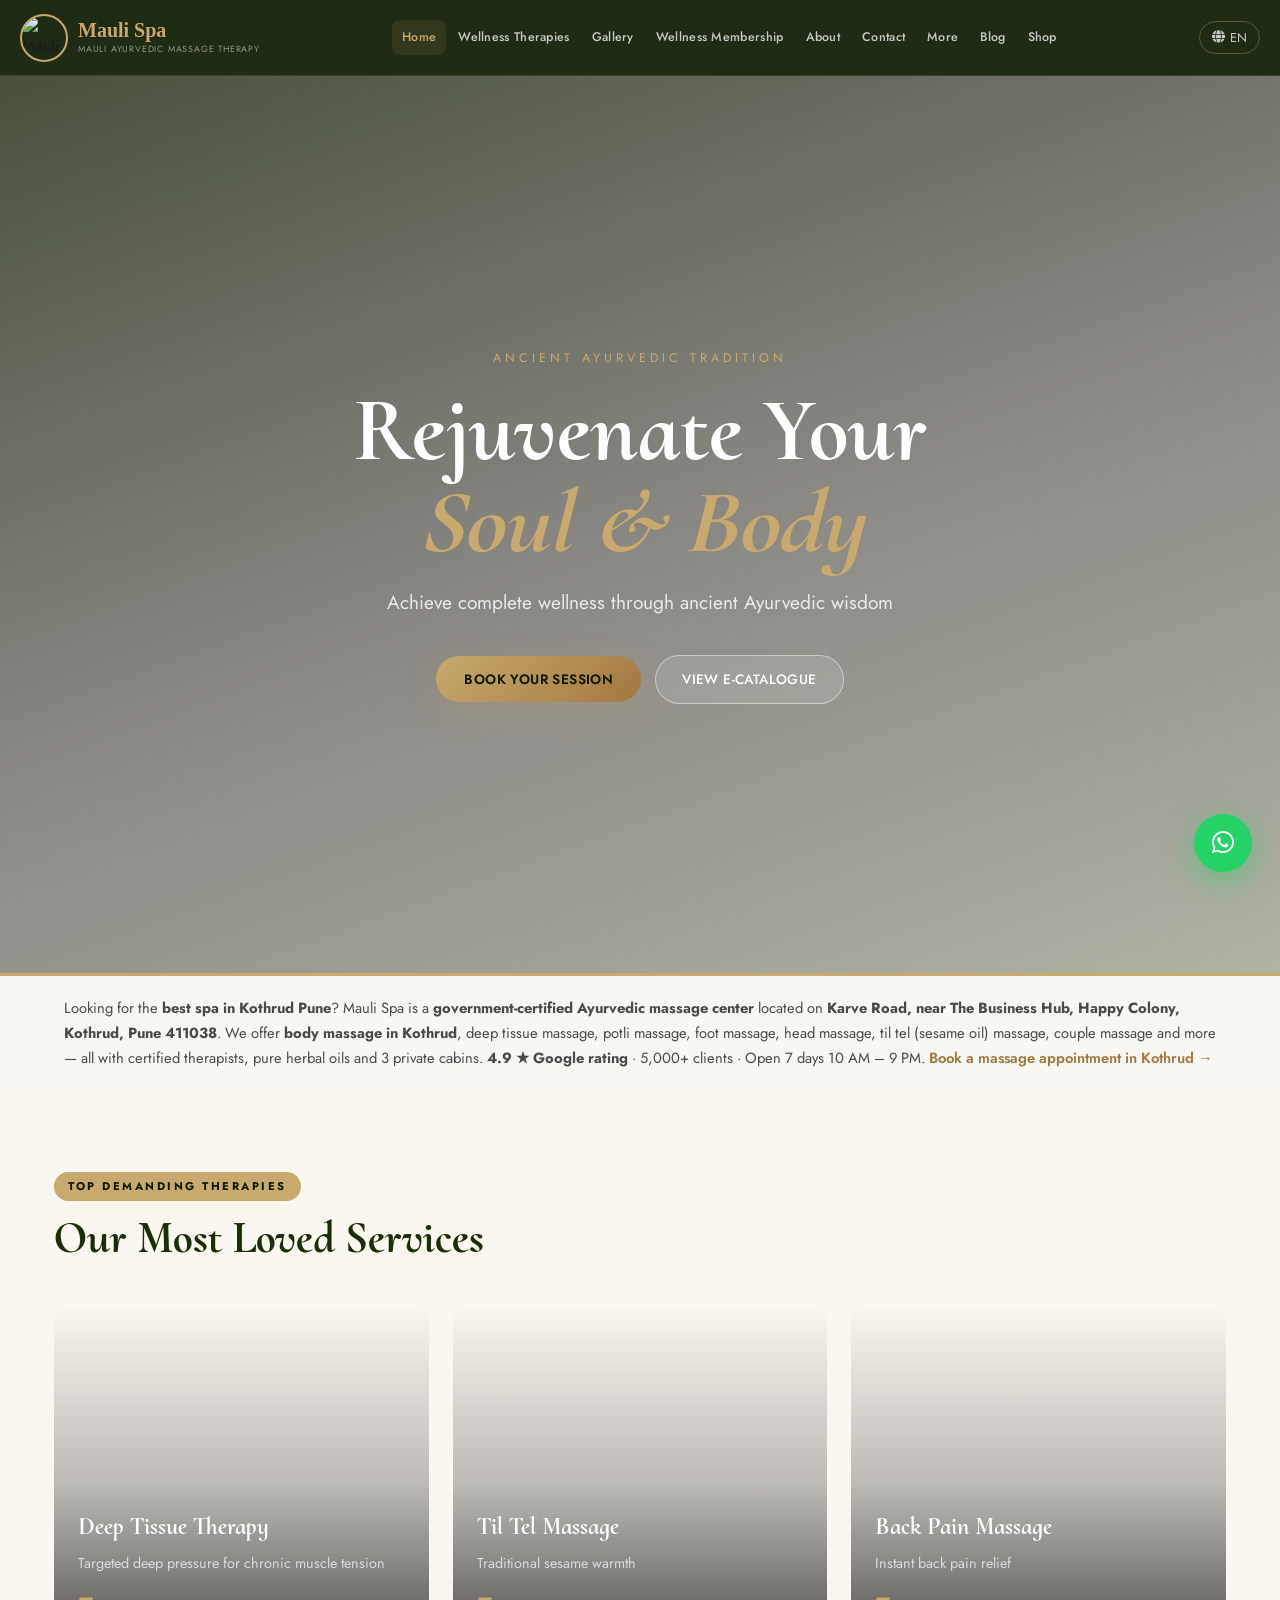
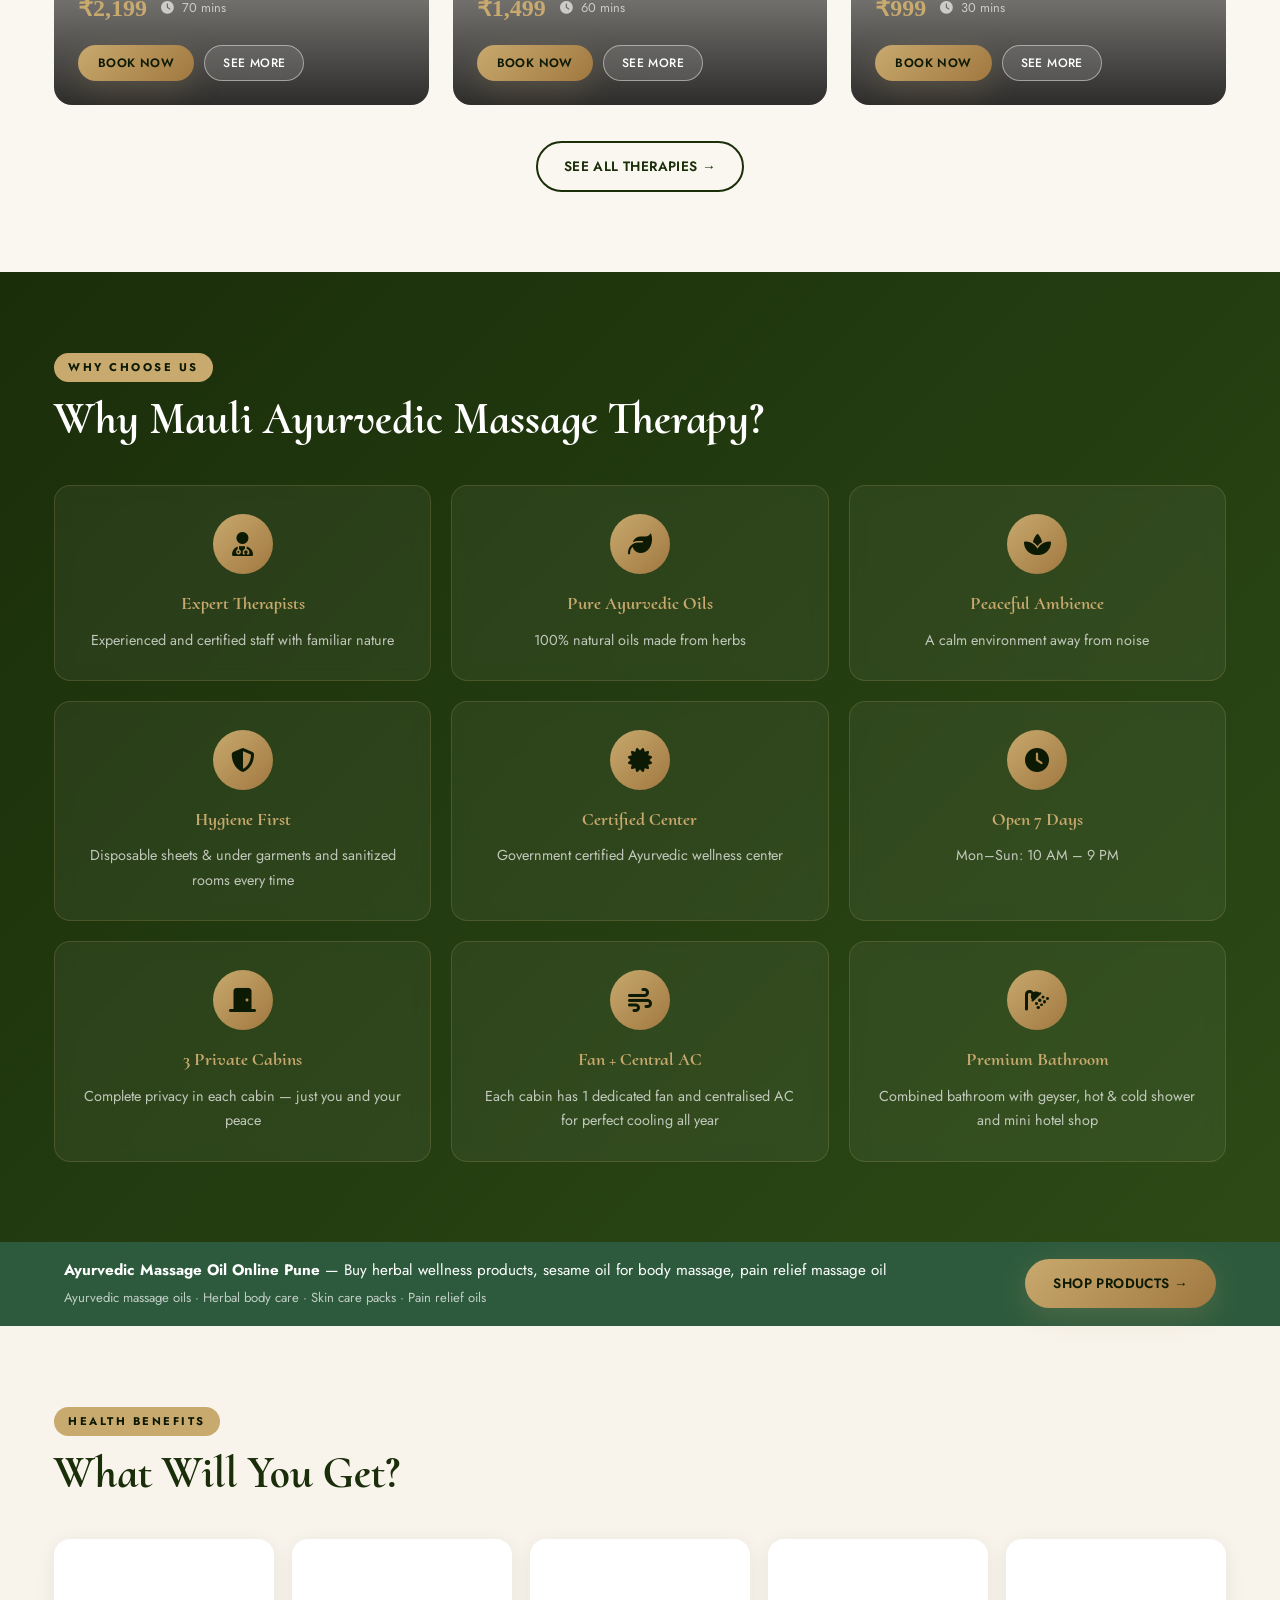
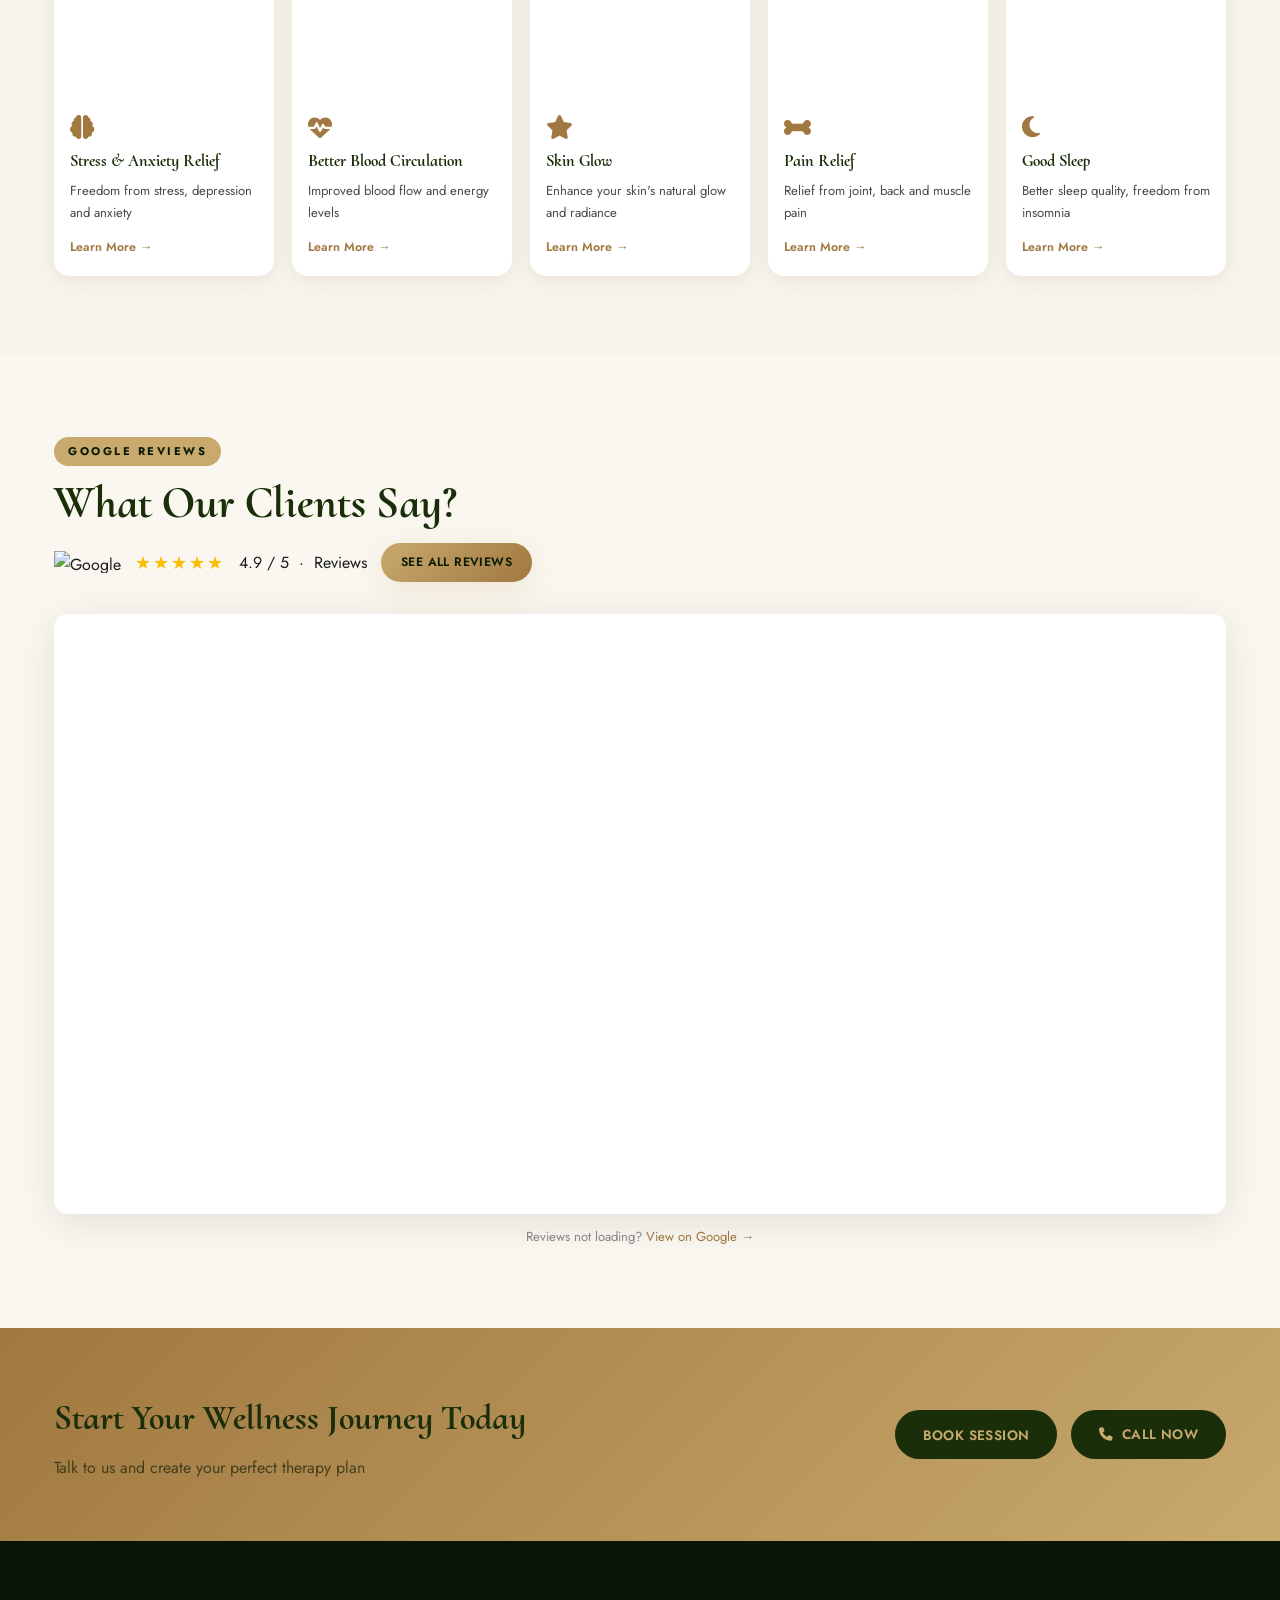
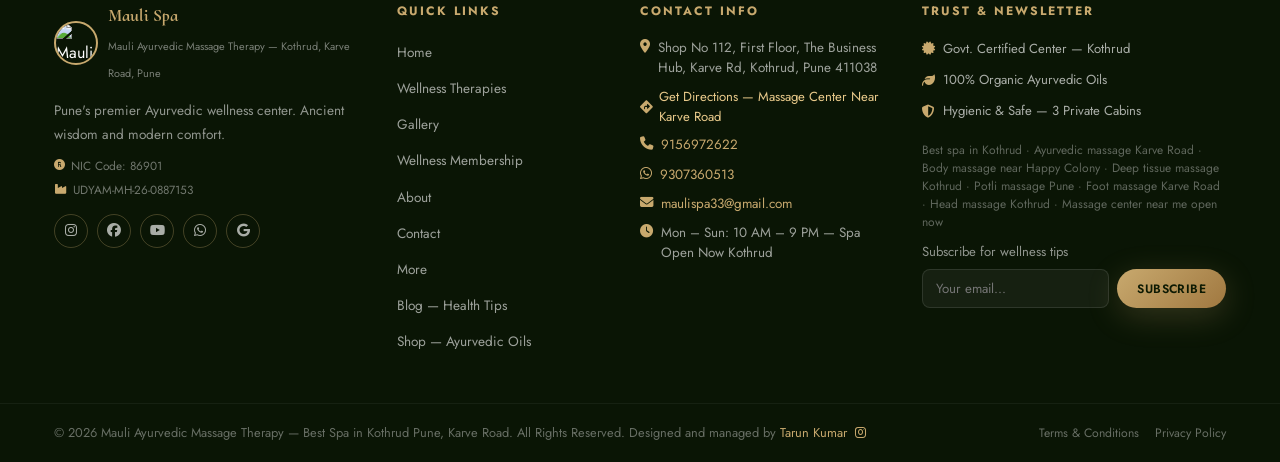
==== commit ad61d597: "Update index.html" ====
--- a/index.html
+++ b/index.html
@@ -46,7 +46,7 @@
   <title>Best Spa in Kothrud Pune | Ayurvedic Massage Center — Mauli Spa, Karve Road</title>
 
   <meta name="description"
-    content="Mauli Spa — Best spa in Kothrud Pune. Ayurvedic massage center on Karve Road near The Business Hub, Happy Colony. Deep Tissue, Potli, Couple Massage, Foot Massage, Head Massage & more. Certified therapists, pure herbal oils, 3 private cabins. Book now!">
+    content="Mauli Spa — Best spa in Kothrud Pune. Ayurvedic massage center on Karve Road. Deep Tissue, Potli, Couple, Foot & Head Massage. Certified therapists. Book now!">
 
   <meta name="keywords"
     content="spa in kothrud pune, best spa in kothrud, massage center in kothrud, body massage in kothrud, ayurvedic massage in kothrud pune, massage near karve road pune, body massage center near karve road, massage therapy in kothrud, full body massage near me, ayurvedic massage near me, best spa center near me, massage center near me open now, massage center near the business hub kothrud, body massage near happy colony kothrud, deep tissue massage in kothrud, potli massage center kothrud, foot massage center karve road, head massage in kothrud, neck pain massage kothrud, back pain relief massage kothrud, stress relief massage kothrud, ayurvedic oil massage kothrud, sesame oil massage pune, til tel body massage pune, cream massage in kothrud, aloe vera gel massage kothrud, massage price in kothrud, body massage cost in kothrud, book massage appointment kothrud, spa packages in kothrud, affordable spa in karve road, mauli spa kothrud, mauli ayurvedic massage therapy, mauli massage karve road, mauli spa happy colony, unisex spa in kothrud">
@@ -65,8 +65,8 @@
   <meta property="og:type"         content="website">
   <meta property="og:site_name"    content="Mauli Spa — Best Spa in Kothrud Pune">
   <meta property="og:url"          content="https://www.maulispa.com/">
-  <meta property="og:title"        content="Best Spa in Kothrud Pune | Ayurvedic Massage Center — Mauli Spa">
-  <meta property="og:description"  content="Pune ka sabse trusted Ayurvedic wellness center on Karve Road, Kothrud. Deep Tissue, Potli, Couple Massage, Foot & Head Massage. Private cabins, certified therapists, pure herbal oils. Book now!">
+  <meta property="og:title"        content="Best Spa in Kothrud Pune | Ayurvedic Massage Center — Mauli Spa, Karve Road">
+  <meta property="og:description"  content="Mauli Spa — Best spa in Kothrud Pune. Ayurvedic massage center on Karve Road. Deep Tissue, Potli, Couple, Foot & Head Massage. Certified therapists. Book now!">
   <meta property="og:image"        content="https://www.maulispa.com/assets/og/og-cover.webp">
   <meta property="og:image:width"  content="1200">
   <meta property="og:image:height" content="630">
@@ -288,37 +288,9 @@
   <link rel="stylesheet" href="style.css">
   <link rel="stylesheet" href="style_fixes.css">
 </head>
+
 <body>
 
-<!-- SITE SKELETON LOADER -->
-<div id="siteLoader" class="site-loader">
-  <div class="sl-inner">
-    <div class="sl-logo">
-      <div class="sl-circle skel-pulse"></div>
-      <div class="sl-lines">
-        <div class="sl-line skel-pulse" style="width:120px;height:14px;border-radius:6px"></div>
-        <div class="sl-line skel-pulse" style="width:80px;height:8px;border-radius:4px;margin-top:8px"></div>
-      </div>
-    </div>
-    <div class="sl-ring-wrap"><div class="sl-ring"></div></div>
-  </div>
-</div>
-
-<!-- OFFER POPUP -->
-<div id="offerPopup" class="offer-popup">
-  <div class="offer-popup-inner">
-    <div class="offer-star-badge"><i class="fas fa-star"></i></div>
-    <div class="offer-content">
-      <span class="offer-tag" data-i18n="offerTag">LIMITED OFFER</span>
-      <h3 data-i18n="offerTitle">Free Facial for First 50 Membership Users!</h3>
-      <p data-i18n="offerDesc">Join today + get 20% off your first session. Click to explore!</p>
-    </div>
-    <button class="offer-close-btn" id="offerCloseBtn" aria-label="Close"><i class="fas fa-times"></i></button>
-  </div>
-</div>
-<div class="offer-backdrop" id="offerBackdrop"></div>
-
-<!-- HEADER -->
 <header class="header" id="mainHeader">
   <div class="header-container">
     <!--
@@ -326,7 +298,7 @@
       event.preventDefault() so SPA behaviour is preserved, but Googlebot
       sees a real crawlable link.
     -->
-    <a class="logo-wrap" href="/" onclick="event.preventDefault();navTo('home')">
+    <a class="logo-wrap" href="/">
       <div class="logo-icon-wrap">
         <img src="assets/home/logo/logo.webp" alt="Mauli Spa Logo — Best Ayurvedic Massage Center Kothrud Pune" class="logo-img" id="logoImg">
       </div>
@@ -337,22 +309,15 @@
     </a>
 
     <nav class="main-nav" id="mainNav" aria-label="Main Navigation">
-      <!--
-        SEO FIX: All nav links now have real href="/page/" URLs.
-        JS navTo() intercepts via onclick — SPA behaviour unchanged.
-        Googlebot follows real href and can crawl all pages.
-      -->
-      <a href="/"            class="nl active" data-page="home"       onclick="event.preventDefault();navTo('home');setNavActive(this)"       data-i18n="navHome">Home</a>
-      <a href="/therapies/"  class="nl"         data-page="therapies"  onclick="event.preventDefault();navTo('therapies');setNavActive(this)"  data-i18n="navTherapies">Wellness Therapies</a>
-      <a href="/gallery/"    class="nl"         data-page="gallery"    onclick="event.preventDefault();navTo('gallery');setNavActive(this)"    data-i18n="navGallery">Gallery</a>
-      <a href="/membership/" class="nl"         data-page="membership" onclick="event.preventDefault();navTo('membership');setNavActive(this)" data-i18n="navMembership">Membership</a>
-      <a href="/about/"      class="nl"         data-page="about"      onclick="event.preventDefault();navTo('about');setNavActive(this)"      data-i18n="navAbout">About</a>
-      <a href="/contact/"    class="nl"         data-page="contact"    onclick="event.preventDefault();navTo('contact');setNavActive(this)"    data-i18n="navContact">Contact</a>
-      <a href="/more/"       class="nl"         data-page="more"       onclick="event.preventDefault();navTo('more');setNavActive(this)"       data-i18n="navMore">More</a>
-      <a href="/blog/"       class="nl"         data-page="blog"       onclick="event.preventDefault();navTo('blog');setNavActive(this)">Blog</a>
-      <!-- Shop: opens external shop subdomain — real href maintained -->
-      <a href="https://shop.maulispa.com/" class="nl" target="_blank" rel="noopener"
-         title="Buy Ayurvedic Massage Oil Online Pune — Herbal Wellness Products">Shop</a>
+      <a href="/" class="nl active" data-page="home" data-i18n="navHome">Home</a>
+      <a href="/therapies.html" class="nl" data-page="therapies" data-i18n="navTherapies">Wellness Therapies</a>
+      <a href="/gallery.html" class="nl" data-page="gallery" data-i18n="navGallery">Gallery</a>
+      <a href="/membership.html" class="nl" data-page="membership" data-i18n="navMembership">Membership</a>
+      <a href="/about.html" class="nl" data-page="about" data-i18n="navAbout">About</a>
+      <a href="/contact.html" class="nl" data-page="contact" data-i18n="navContact">Contact</a>
+      <a href="/more.html" class="nl" data-page="more" data-i18n="navMore">More</a>
+      <a href="/blog.html" class="nl" data-page="blog" data-i18n="navBlog">Blog</a>
+      <a href="https://shop.maulispa.com/" class="nl" target="_blank" rel="noopener" data-i18n="navShop">Shop</a>
     </nav>
 
     <div class="header-right">
@@ -381,14 +346,8 @@
   </div>
 </header>
 
+
 <main id="app">
-
-<!-- ═══════════════════════════════════════════════════════════════
-     HOME PAGE
-     Primary KW  : spa in kothrud pune
-     Supporting  : best spa in kothrud | massage center in kothrud |
-                   body massage in kothrud | massage near karve road pune
-═══════════════════════════════════════════════════════════════ -->
 <section id="page-home" class="page active"
   data-page-title="Best Spa in Kothrud Pune | Ayurvedic Massage Center — Mauli Spa, Karve Road"
   data-page-desc="Mauli Spa — Best spa in Kothrud Pune. Ayurvedic massage center on Karve Road. Deep Tissue, Potli, Couple, Foot & Head Massage. Certified therapists. Book now!"
@@ -411,7 +370,7 @@
       <h1 class="hero-h1"><span data-i18n="heroLine1">Best Spa in Kothrud Pune —</span><br><em data-i18n="heroLine2">Rejuvenate Soul &amp; Body</em></h1>
       <p class="hero-sub" data-i18n="heroSub">Ayurvedic massage center on Karve Road, Kothrud — complete wellness through ancient Ayurvedic wisdom</p>
       <div class="hero-ctas">
-        <button class="btn-gold" onclick="navTo('contact')" data-i18n="heroBook">Book Your Session</button>
+        <button class="btn-gold" onclick="window.location.href='/contact.html'" data-i18n="heroBook">Book Your Session</button>
         <a href="https://wa.me/c/919307360513" target="_blank" rel="noopener" class="btn-ghost" data-i18n="heroCatalogue">View E-Catalogue</a>
       </div>
     </div>
@@ -426,7 +385,7 @@
       We offer <strong>body massage in Kothrud</strong>, deep tissue massage, potli massage, foot massage, head massage,
       til tel (sesame oil) massage, couple massage and more — all with certified therapists, pure herbal oils and 3 private cabins.
       <strong>4.9 ★ Google rating</strong> · 5,000+ clients · Open 7 days 10 AM – 9 PM.
-      <a href="/contact/" onclick="event.preventDefault();navTo('contact')">Book a massage appointment in Kothrud →</a>
+      <a href="/contact.html" onclick="event.preventDefault();window.location.href='/contact.html'">Book a massage appointment in Kothrud →</a>
     </p>
   </div>
 
@@ -447,7 +406,7 @@
               <div class="top3-meta"><span class="t3-price" data-i18n="thDeepTissuePrice">₹2,199</span><span class="t3-dur"><i class="fas fa-clock"></i> <span data-i18n="thDeepTissueDur">70 mins</span></span></div>
             </div>
             <div class="top3-btns">
-              <button class="btn-gold btn-sm" onclick="navTo('contact')" data-i18n="bookNow">Book Now</button>
+              <button class="btn-gold btn-sm" onclick="window.location.href='/contact.html'" data-i18n="bookNow">Book Now</button>
               <button class="btn-ghost btn-sm" onclick="openTherapyModal(4)" data-i18n="seeMore">See More</button>
             </div>
           </div>
@@ -464,7 +423,7 @@
               <div class="top3-meta"><span class="t3-price" data-i18n="thTilTelPrice">₹1,499</span><span class="t3-dur"><i class="fas fa-clock"></i> <span data-i18n="thTilTelDur">60 mins</span></span></div>
             </div>
             <div class="top3-btns">
-              <button class="btn-gold btn-sm" onclick="navTo('contact')" data-i18n="bookNow">Book Now</button>
+              <button class="btn-gold btn-sm" onclick="window.location.href='/contact.html'" data-i18n="bookNow">Book Now</button>
               <button class="btn-ghost btn-sm" onclick="openTherapyModal(7)" data-i18n="seeMore">See More</button>
             </div>
           </div>
@@ -481,7 +440,7 @@
               <div class="top3-meta"><span class="t3-price" data-i18n="thBackPainPrice">₹999</span><span class="t3-dur"><i class="fas fa-clock"></i> <span data-i18n="thBackPainDur">30 mins</span></span></div>
             </div>
             <div class="top3-btns">
-              <button class="btn-gold btn-sm" onclick="navTo('contact')" data-i18n="bookNow">Book Now</button>
+              <button class="btn-gold btn-sm" onclick="window.location.href='/contact.html'" data-i18n="bookNow">Book Now</button>
               <button class="btn-ghost btn-sm" onclick="openTherapyModal(10)" data-i18n="seeMore">See More</button>
             </div>
           </div>
@@ -489,7 +448,7 @@
 
       </div>
       <div class="see-all-wrap">
-        <a href="/therapies/" class="btn-outline" onclick="event.preventDefault();navTo('therapies')" data-i18n="seeAllTherapies">
+        <a href="/therapies.html" class="btn-outline" onclick="event.preventDefault();window.location.href='/therapies.html'" data-i18n="seeAllTherapies">
           See All Ayurvedic Massage Therapies in Kothrud →
         </a>
       </div>
@@ -570,7 +529,7 @@
       <div class="cta-banner-inner">
         <div class="cta-text"><h2 data-i18n="ctaTitle">Book Massage Appointment Kothrud Today</h2><p data-i18n="ctaSub">Talk to us and create your perfect therapy plan — spa near Karve Road, open 7 days</p></div>
         <div class="cta-btns">
-          <button class="btn-dark" onclick="navTo('contact')" data-i18n="ctaBook">Book Session</button>
+          <button class="btn-dark" onclick="window.location.href='/contact.html'" data-i18n="ctaBook">Book Session</button>
           <a href="tel:9156972622" class="btn-dark"><i class="fas fa-phone"></i> Call Now</a>
         </div>
       </div>
@@ -585,1074 +544,9 @@
                    potli massage kothrud | foot massage karve road |
                    head massage kothrud | til oil massage pune
 ═══════════════════════════════════════════════════════════════ -->
-<section id="page-therapies" class="page"
-  data-page-title="Ayurvedic Massage in Kothrud Pune — Full Body, Deep Tissue, Potli, Foot, Head Massage | Mauli Spa"
-  data-page-desc="All Ayurvedic massage therapies in Kothrud Pune. Deep tissue massage, potli massage, foot massage Karve Road, head massage, til oil massage, couple massage & more. Book now!"
-  data-page-url="/therapies/"
-  aria-label="Ayurvedic Massage Therapies Kothrud Pune">
-
-  <div class="page-banner" style="background-image:url('assets/therapies/therapybanner.webp')">
-    <div class="pb-overlay"></div>
-    <div class="pb-content">
-      <h1 data-i18n="therapiesH1">Ayurvedic Massage Therapies in Kothrud Pune</h1>
-      <p data-i18n="therapiesSub">Full body massage, deep tissue, potli, foot massage, head massage &amp; more — Karve Road, Kothrud</p>
-    </div>
-  </div>
-
-  <!-- Hidden SEO paragraph for therapies page — fully crawlable -->
-  <div style="padding:18px 5%;background:var(--bg-light,#f9f7f2);font-size:0.88rem;line-height:1.7;color:var(--text2,#555);">
-    <p>
-      Mauli Spa offers the widest range of <strong>Ayurvedic massage in Kothrud Pune</strong> — from
-      <strong>deep tissue massage Kothrud</strong> (₹2,199) for muscle and back pain relief, to
-      <strong>potli massage Kothrud</strong> (₹2,999) for joint pain, <strong>foot massage Karve Road</strong> (₹499),
-      <strong>head massage Kothrud</strong> (₹499) for stress and sleep, <strong>til oil sesame massage Pune</strong> (₹1,499),
-      couple massage, aloe vera gel massage, cream massage, medicinal oil massage and full body spa pack (₹3,999).
-      All therapies performed by certified therapists with 100% natural Ayurvedic oils.
-    </p>
-  </div>
-
-  <div class="container" style="padding:60px 20px">
-    <div class="sec-badge" data-i18n="therapiesBadge">All Services</div>
-    <h2 class="sec-h2" data-i18n="therapiesTitle">Our Ayurvedic Wellness Therapies — Kothrud, Karve Road Pune</h2>
-
-    <!-- Static therapy listing for Googlebot (always visible, no JS needed) -->
-    <noscript>
-      <div style="display:grid;grid-template-columns:repeat(auto-fit,minmax(260px,1fr));gap:20px;margin-bottom:40px;">
-        <div style="border:1px solid #ddd;padding:20px;border-radius:8px;"><h3>Deep Tissue Massage Kothrud — ₹2,199</h3><p>Targeted deep pressure for chronic muscle tension and back pain relief. 70 mins. Best massage for neck pain, back pain, muscle pain in Kothrud Pune.</p><a href="/contact/">Book Now</a></div>
-        <div style="border:1px solid #ddd;padding:20px;border-radius:8px;"><h3>Potli Massage Kothrud — ₹2,999</h3><p>Ayurvedic potli massage in Kothrud — herbal bolus therapy for joint pain, body pain relief and deep relaxation. 90 mins.</p><a href="/contact/">Book Now</a></div>
-        <div style="border:1px solid #ddd;padding:20px;border-radius:8px;"><h3>Couple Massage Kothrud — ₹2,699</h3><p>Couple massage in Kothrud with private cabin — relaxing full body Ayurvedic massage for two. 60 mins.</p><a href="/contact/">Book Now</a></div>
-        <div style="border:1px solid #ddd;padding:20px;border-radius:8px;"><h3>Medicinal Oil Massage Kothrud — ₹2,499</h3><p>Medicated herbal oil massage — customized Ayurvedic treatment for pain, stiffness and wellness. 75 mins.</p><a href="/contact/">Book Now</a></div>
-        <div style="border:1px solid #ddd;padding:20px;border-radius:8px;"><h3>Aloe Vera Gel Massage Kothrud — ₹1,999</h3><p>Aloe vera gel massage in Kothrud for skin glow, hydration and stress relief. 60 mins.</p><a href="/contact/">Book Now</a></div>
-        <div style="border:1px solid #ddd;padding:20px;border-radius:8px;"><h3>Cream Massage Kothrud — ₹1,799</h3><p>Cream massage in Kothrud Pune for soft skin, relaxation and body nourishment. 60 mins.</p><a href="/contact/">Book Now</a></div>
-        <div style="border:1px solid #ddd;padding:20px;border-radius:8px;"><h3>Til Tel (Sesame Oil) Massage Pune — ₹1,499</h3><p>Traditional sesame oil til tel body massage in Kothrud — Ayurvedic warmth therapy. 60 mins. Best ayurvedic oil massage Pune.</p><a href="/contact/">Book Now</a></div>
-        <div style="border:1px solid #ddd;padding:20px;border-radius:8px;"><h3>Powder Massage Kothrud — ₹1,299</h3><p>Ayurvedic powder (Udwarthanam) massage in Kothrud for weight management and skin rejuvenation. 45 mins.</p><a href="/contact/">Book Now</a></div>
-        <div style="border:1px solid #ddd;padding:20px;border-radius:8px;"><h3>Ayurvedic Facial Kothrud — ₹999</h3><p>Ayurvedic facial in Kothrud for natural skin glow, anti-aging and deep cleansing. 45 mins.</p><a href="/contact/">Book Now</a></div>
-        <div style="border:1px solid #ddd;padding:20px;border-radius:8px;"><h3>Back Pain Massage Kothrud — ₹999</h3><p>Best massage for back pain in Kothrud — targeted relief for lower back, spine and shoulder pain. 30 mins. Back pain relief massage Kothrud.</p><a href="/contact/">Book Now</a></div>
-        <div style="border:1px solid #ddd;padding:20px;border-radius:8px;"><h3>Leg Pain Massage Kothrud — ₹999</h3><p>Leg pain massage in Kothrud for muscle soreness, varicose relief and fatigue. 30 mins.</p><a href="/contact/">Book Now</a></div>
-        <div style="border:1px solid #ddd;padding:20px;border-radius:8px;"><h3>Foot Massage Karve Road Kothrud — ₹499</h3><p>Foot massage in Kothrud — foot reflexology near Karve Road Pune for tired legs and stress relief. 30 mins.</p><a href="/contact/">Book Now</a></div>
-        <div style="border:1px solid #ddd;padding:20px;border-radius:8px;"><h3>Head Massage Kothrud — ₹499</h3><p>Head massage in Kothrud for stress relief, better sleep and relaxation. 20 mins. Stress relief head massage Karve Road.</p><a href="/contact/">Book Now</a></div>
-        <div style="border:1px solid #ddd;padding:20px;border-radius:8px;"><h3>Spa Pack Kothrud — ₹3,999</h3><p>Full Ayurvedic spa pack in Kothrud — includes full body massage, facial, potli therapy and more. 120 mins. Best spa experience Kothrud.</p><a href="/contact/">Book Now</a></div>
-      </div>
-    </noscript>
-
-    <div class="therapies-skel-grid" id="therapiesSkeletonGrid">
-      <div class="tc-skel skel-pulse"></div><div class="tc-skel skel-pulse"></div><div class="tc-skel skel-pulse"></div>
-      <div class="tc-skel skel-pulse"></div><div class="tc-skel skel-pulse"></div><div class="tc-skel skel-pulse"></div>
-    </div>
-    <div class="therapies-grid" id="therapiesGrid" style="display:none"></div>
-  </div>
-
-  <div class="hygiene-strip">
-    <div class="container"><div class="hygiene-grid">
-      <div class="hy-item"><i class="fas fa-user-md"></i><h4 data-i18n="hygCertified">Certified Therapists</h4><p data-i18n="hygCertifiedP">Professional and certified team — authentic ayurvedic massage kothrud</p></div>
-      <div class="hy-item"><i class="fas fa-leaf"></i><h4 data-i18n="hygNatural">Pure Natural Oils</h4><p data-i18n="hygNaturalP">100% natural herbal ayurvedic oils used</p></div>
-      <div class="hy-item"><i class="fas fa-broom"></i><h4 data-i18n="hygDisposable">Disposable Sheets</h4><p data-i18n="hygDisposableP">Fresh sheets every session — hygienic spa kothrud</p></div>
-      <div class="hy-item"><i class="fas fa-spray-can"></i><h4 data-i18n="hygSanitized">Sanitized Rooms</h4><p data-i18n="hygSanitizedP">Deep sanitized after every client</p></div>
-    </div></div>
-  </div>
-</section>
-
-<!-- ═══════════════════════════════════════════════════════════════
-     GALLERY PAGE
-     Primary KW  : spa gallery in kothrud
-     Supporting  : hygienic spa in kothrud | professional massage center kothrud |
-                   ayurvedic therapy room kothrud | best massage experience kothrud
-═══════════════════════════════════════════════════════════════ -->
-<section id="page-gallery" class="page"
-  data-page-title="Spa Gallery in Kothrud — Hygienic Massage Center, Private Cabins | Mauli Spa Pune"
-  data-page-desc="Gallery of Mauli Spa — hygienic spa in Kothrud, professional massage center, Ayurvedic therapy rooms, 3 private cabins. Best massage experience in Kothrud Pune."
-  data-page-url="/gallery/"
-  aria-label="Spa Gallery — Hygienic Massage Center Kothrud">
-
-  <div class="page-banner" style="background-image:url('assets/gallery/gallerybanner.webp')">
-    <div class="pb-overlay"></div>
-    <div class="pb-content">
-      <h1 data-i18n="galleryH1">Spa Gallery — Hygienic Massage Center Kothrud</h1>
-      <p data-i18n="gallerySub">Professional Ayurvedic therapy rooms, 3 private cabins — best massage experience in Kothrud Pune</p>
-    </div>
-  </div>
-
-  <div class="container" style="padding:60px 20px">
-    <div class="social-section-header" data-i18n="followUs">Follow Us On Social Media — Mauli Spa Kothrud</div>
-    <div class="social-strip">
-      <a href="https://instagram.com/maulispa" target="_blank" rel="noopener" class="soc-btn instagram" aria-label="Mauli Spa Instagram"><i class="fab fa-instagram"></i> Instagram</a>
-      <a href="https://facebook.com/@maulispa" target="_blank" rel="noopener" class="soc-btn facebook" aria-label="Mauli Spa Facebook"><i class="fab fa-facebook"></i> Facebook</a>
-      <a href="https://youtube.com/@maulispa" target="_blank" rel="noopener" class="soc-btn youtube" aria-label="Mauli Spa YouTube"><i class="fab fa-youtube"></i> YouTube</a>
-      <a href="https://wa.me/919307360513" target="_blank" rel="noopener" class="soc-btn whatsapp" aria-label="Mauli Spa WhatsApp"><i class="fab fa-whatsapp"></i> WhatsApp</a>
-      <a href="https://share.google/SUFFG6sbTxTEp1xLA" target="_blank" rel="noopener" class="soc-btn gmaps" aria-label="Mauli Spa Google Maps"><i class="fas fa-map-marker-alt"></i> Google Maps</a>
-    </div>
-
-    <div class="virtual-tour-wrap">
-      <h3 class="sec-h2" data-i18n="virtualTour">Virtual Tour — Mauli Spa Kothrud Pune</h3>
-      <div class="vt-video">
-        <video autoplay muted loop playsinline style="width:100%;height:100%;object-fit:cover;">
-          <source src="assets/gallery/internaltour.mp4" type="video/mp4">
-        </video>
-        <div class="vt-label"><i class="fas fa-play-circle"></i> <span data-i18n="virtualTourLabel">Mauli Spa — Virtual Tour, Karve Road Kothrud</span></div>
-      </div>
-    </div>
-
-    <h3 class="sec-h2" style="margin-bottom:30px;" data-i18n="photoGallery">Photo Gallery — Hygienic Spa Kothrud</h3>
-    <div class="gallery-skel-grid" id="gallerySkeletonGrid">
-      <div class="mg-skel skel-pulse"></div><div class="mg-skel skel-pulse" style="height:180px"></div>
-      <div class="mg-skel skel-pulse" style="height:220px"></div><div class="mg-skel skel-pulse" style="height:200px"></div>
-      <div class="mg-skel skel-pulse"></div><div class="mg-skel skel-pulse" style="height:190px"></div>
-      <div class="mg-skel skel-pulse" style="height:210px"></div><div class="mg-skel skel-pulse"></div>
-    </div>
-    <div class="masonry-grid" id="masonryGrid" style="display:none"></div>
-  </div>
-
-  <div class="lightbox" id="lightbox">
-    <button class="lb-close" onclick="closeLightbox()"><i class="fas fa-times"></i></button>
-    <button class="lb-prev" onclick="lbNav(-1)"><i class="fas fa-chevron-left"></i></button>
-    <img id="lbImg" src="" alt="Mauli Spa Kothrud — Ayurvedic massage therapy room">
-    <button class="lb-next" onclick="lbNav(1)"><i class="fas fa-chevron-right"></i></button>
-    <div class="lb-counter" id="lbCounter"></div>
-  </div>
-</section>
-
-<!-- ═══════════════════════════════════════════════════════════════
-     MEMBERSHIP PAGE
-     Primary KW  : spa membership packages kothrud
-     Supporting  : massage packages kothrud | body massage offers kothrud |
-                   affordable spa packages karve road | monthly massage membership pune
-═══════════════════════════════════════════════════════════════ -->
-<section id="page-membership" class="page"
-  data-page-title="Spa Membership Packages Kothrud — Monthly Massage Membership Pune | Mauli Spa"
-  data-page-desc="Spa membership packages in Kothrud Pune. Silver, Gold, Platinum monthly massage membership. Affordable body massage offers on Karve Road. Save up to 25% per session."
-  data-page-url="/membership/"
-  aria-label="Spa Membership Packages Kothrud Pune">
-
-  <div class="page-banner" style="background-image:url('assets/membership/membership.webp')">
-    <div class="pb-overlay"></div>
-    <div class="pb-content">
-      <h1 data-i18n="memberH1">Spa Membership Packages Kothrud</h1>
-      <p data-i18n="memberSub">Monthly massage membership Pune — affordable body massage offers on Karve Road. Stop paying every time, make wellness your lifestyle.</p>
-    </div>
-  </div>
-
-  <div class="container" style="padding:60px 20px">
-    <div class="limited-offer-banner">
-      <span class="pulse-dot"></span>
-      <strong data-i18n="limitedOffer">LIMITED OFFER:</strong>&nbsp;<span data-i18n="limitedOfferDesc">First 50 members get a FREE Facial upon joining!</span>
-    </div>
-
-    <!-- Hidden SEO text for membership page -->
-    <p style="font-size:0.88rem;color:var(--text2,#555);line-height:1.7;margin-bottom:24px;">
-      <strong>Spa membership packages in Kothrud Pune</strong> — Mauli Spa offers Silver (1 session/mo, 5% off),
-      Gold (2 sessions/mo, 15% off) and Platinum (4 sessions/mo, 25% off) <strong>monthly massage membership</strong>.
-      Best <strong>affordable spa packages on Karve Road</strong>. Save up to ₹20,000+ annually on
-      <strong>body massage offers Kothrud</strong>.
-    </p>
-
-    <!-- SMART SAVINGS CALCULATOR -->
-    <div class="savings-calc">
-      <h3 data-i18n="savingsCalc">Smart Savings Calculator — Massage Packages Kothrud</h3>
-      <p class="calc-sub" data-i18n="calcSubtitle">Choose your massage &amp; membership plan to see exact savings</p>
-      <div class="calc-selectors">
-        <div class="calc-sel-wrap">
-          <label data-i18n="calcChooseTherapy">Select Therapy (₹1,499+)</label>
-          <select id="calcTherapy" onchange="updateCalc()">
-            <option value="1499">Til Tel Massage — ₹1,499</option>
-            <option value="1799">Cream Massage — ₹1,799</option>
-            <option value="1999">Aloe Vera Gel Massage — ₹1,999</option>
-            <option value="2199" selected>Deep Tissue Massage — ₹2,199</option>
-            <option value="2499">Medicinal Oil Massage — ₹2,499</option>
-            <option value="2699">Couple Massage — ₹2,699</option>
-            <option value="2999">Potli Massage — ₹2,999</option>
-            <option value="3999">Spa Pack — ₹3,999</option>
-          </select>
-        </div>
-        <div class="calc-sel-wrap">
-          <label data-i18n="calcChoosePlan">Select Membership Plan</label>
-          <select id="calcPlan" onchange="updateCalc()">
-            <option value="silver">Silver (1 session/mo · 5% off)</option>
-            <option value="gold" selected>Gold (2 sessions/mo · 15% off)</option>
-            <option value="platinum">Platinum (4 sessions/mo · 25% off)</option>
-          </select>
-        </div>
-      </div>
-      <div class="sc-inner">
-        <div class="sc-box red">
-          <span data-i18n="normalPrice">Normal Price</span>
-          <strong id="calcNormalPrice">₹2,199/session</strong>
-          <small id="calcNormalAnnual" style="display:block;font-size:.75rem;color:var(--text3);margin-top:3px">₹52,776/year (24 sessions)</small>
-        </div>
-        <div class="sc-arrow">→</div>
-        <div class="sc-box green">
-          <span id="calcMemberLabel">Gold Member</span>
-          <strong id="calcMemberPrice">₹1,868/session</strong>
-          <small id="calcMemberAnnual" style="display:block;font-size:.75rem;color:#2D7A3A;margin-top:3px">₹44,832/year</small>
-        </div>
-        <div class="sc-box highlight">
-          <span data-i18n="annualSaving">Annual Saving</span>
-          <strong id="calcAnnualSaving">₹7,944</strong>
-          <small id="calcDiscountPct" style="display:block;font-size:.75rem;color:rgba(255,255,255,.7);margin-top:3px">15% off per session</small>
-        </div>
-      </div>
-    </div>
-
-    <div class="plans-grid">
-      <div class="plan-card" id="planSilverCard">
-        <div class="plan-header">
-          <h3 data-i18n="planSilver">Silver Membership — Kothrud</h3>
-          <div class="plan-price">Ayurvedic Therapy<span>/mo</span></div>
-        </div>
-        <ul class="plan-feats">
-          <li><i class="fas fa-check"></i> <span data-i18n="silver1">1 Session / month</span></li>
-          <li><i class="fas fa-check"></i> <span data-i18n="silver2">5% Off extra sessions</span></li>
-          <li class="no"><i class="fas fa-times"></i> <span data-i18n="silver3">Guest Pass</span></li>
-          <li class="no"><i class="fas fa-times"></i> <span data-i18n="silver4">Priority Support</span></li>
-          <li class="no"><i class="fas fa-times"></i> <span data-i18n="silver5">Extended Duration</span></li>
-        </ul>
-        <button class="btn-outline" onclick="navTo('contact')" data-i18n="joinSilver">Join Silver</button>
-      </div>
-      <div class="plan-card bestseller" id="planGoldCard">
-        <div class="plan-badge">⭐ <span data-i18n="bestSeller">Best Seller</span></div>
-        <div class="plan-header">
-          <h3 data-i18n="planGold">Gold Membership — Best Value Kothrud</h3>
-          <div class="plan-price">Ayurvedic Therapy<span>/mo</span></div>
-        </div>
-        <ul class="plan-feats">
-          <li><i class="fas fa-check"></i> <span data-i18n="gold1">2 Sessions / month</span></li>
-          <li><i class="fas fa-check"></i> <span data-i18n="gold2">15% Off extra sessions</span></li>
-          <li><i class="fas fa-check"></i> <span data-i18n="gold3">1 Guest Pass / month</span></li>
-          <li><i class="fas fa-check"></i> <span data-i18n="gold4">Priority Support</span></li>
-          <li><i class="fas fa-check"></i> <span data-i18n="gold5">30 days validity</span></li>
-        </ul>
-        <button class="btn-gold" onclick="navTo('contact')" data-i18n="joinGold">Join Gold</button>
-      </div>
-      <div class="plan-card platinum" id="planPlatCard">
-        <div class="plan-header">
-          <h3 data-i18n="planPlatinum">Platinum Membership — Kothrud</h3>
-          <div class="plan-price">Ayurvedic Therapy<span>/mo</span></div>
-        </div>
-        <ul class="plan-feats">
-          <li><i class="fas fa-check"></i> <span data-i18n="plat1">4 Sessions / month</span></li>
-          <li><i class="fas fa-check"></i> <span data-i18n="plat2">25% Off extra sessions</span></li>
-          <li><i class="fas fa-check"></i> <span data-i18n="plat3">2 Guest Pass / month</span></li>
-          <li><i class="fas fa-check"></i> <span data-i18n="plat4">Priority Support</span></li>
-          <li><i class="fas fa-check"></i> <span data-i18n="plat5">5+30 days validity</span></li>
-        </ul>
-        <button class="btn-outline" onclick="navTo('contact')" data-i18n="joinPlatinum">Join Platinum</button>
-      </div>
-    </div>
-
-    <div style="margin-top:60px">
-      <h3 class="sec-h2" data-i18n="memberTestTitle">Happy Members — Mauli Spa Kothrud</h3>
-      <div class="mem-test-grid">
-        <div class="mem-test-card"><p>"Membership lene ke baad se meri back pain ki samasya khatam ho gayi kyunki ab main regular hoon."</p><strong>— Aakash Mehta, Gold Member</strong></div>
-        <div class="mem-test-card"><p>"Gold membership best value for money hai. Guest pass se maine apni wife ko bhi treat kiya!"</p><strong>— Vikram Joshi, Gold Member</strong></div>
-      </div>
-    </div>
-
-    <div class="faqs-wrap" style="margin-top:60px">
-      <h3 class="sec-h2" data-i18n="faqTitle">Frequently Asked Questions — Spa Membership Kothrud</h3>
-      <div class="faq-list">
-        <div class="faq-item"><button class="faq-q" onclick="toggleFaq(this)"><span class="faq-q-text" data-i18n="faq1q">Can I cancel my membership?</span> <span>+</span></button><div class="faq-a" data-i18n="faq1a">Yes, cancel anytime. Pro-rata refund for unused sessions. 10% service charge applies if cancelled within 3 months.</div></div>
-        <div class="faq-item"><button class="faq-q" onclick="toggleFaq(this)"><span class="faq-q-text" data-i18n="faq2q">Do unused sessions carry forward?</span> <span>+</span></button><div class="faq-a" data-i18n="faq2a">Absolutely! Sessions don't expire. Use them next month.</div></div>
-        <div class="faq-item"><button class="faq-q" onclick="toggleFaq(this)"><span class="faq-q-text" data-i18n="faq3q">Can I gift membership to someone?</span> <span>+</span></button><div class="faq-a" data-i18n="faq3a">Yes! Gift cards are available for any loved one.</div></div>
-      </div>
-    </div>
-  </div>
-</section>
-
-<!-- ═══════════════════════════════════════════════════════════════
-     ABOUT PAGE
-     Primary KW  : mauli ayurvedic massage therapy kothrud
-     Supporting  : authentic ayurvedic massage kothrud |
-                   professional massage therapist kothrud |
-                   genuine massage center in kothrud | ayurvedic upchar kendra kothrud
-═══════════════════════════════════════════════════════════════ -->
-<section id="page-about" class="page"
-  data-page-title="Mauli Ayurvedic Massage Therapy Kothrud — About Us | Authentic Ayurvedic Upchar Kendra Pune"
-  data-page-desc="About Mauli Spa — authentic Ayurvedic massage therapy in Kothrud. Government certified ayurvedic upchar kendra, professional massage therapists, 15+ years experience. Karve Road Pune."
-  data-page-url="/about/"
-  aria-label="About Mauli Ayurvedic Massage Therapy Kothrud">
-
-  <div class="page-banner" style="background-image:url('assets/about/about.webp')">
-    <div class="pb-overlay"></div>
-    <div class="pb-content">
-      <h1 data-i18n="aboutH1">About Mauli Ayurvedic Massage Therapy Kothrud</h1>
-      <p>Authentic Ayurvedic Upchar Kendra — Where Peace Meets Wellness, Karve Road Pune</p>
-    </div>
-  </div>
-
-  <div class="container" style="padding:60px 20px">
-    <div class="about-grid">
-      <div class="about-story">
-        <div class="sec-badge" data-i18n="ourStory">Our Story</div>
-        <h2 class="sec-h2" data-i18n="aboutTitle">The Story of Mauli Spa — Kothrud's Trusted Ayurvedic Center</h2>
-        <h3 style="font-family:var(--fd);font-size:1.05rem;color:var(--gold-dk);margin-bottom:18px;font-style:italic;" data-i18n="aboutSubtitle">Unit of Mauli Ayurvedic Massage Therapy — Genuine Massage Center in Kothrud</h3>
-        <p data-i18n="aboutP1">Mauli Spa began with a dream — to create a place where people can truly relax away from the chaos of daily life. As the most <strong>authentic ayurvedic massage center in Kothrud</strong>, we combine traditional Ayurvedic wisdom with modern comfort.</p>
-        <p data-i18n="aboutP2">Combining ancient Ayurvedic traditions with modern wellness practices, we created a sanctuary that nourishes your body, mind and soul. Our <strong>professional massage therapists in Kothrud</strong> are trained and government certified.</p>
-        <p data-i18n="aboutP3">Our mission isn't just massage — it's bringing sustained wellness into your life. We are a <strong>government-certified Ayurvedic upchar kendra in Kothrud Pune</strong> with 15+ years of experience and 5,000+ satisfied clients.</p>
-        <div class="about-stats">
-          <div class="stat-box"><strong>15+</strong><span data-i18n="statYears">Years</span></div>
-          <div class="stat-box"><strong>5000+</strong><span data-i18n="statClients">Clients</span></div>
-          <div class="stat-box"><strong>24+</strong><span data-i18n="statTherapies">Therapies</span></div>
-          <div class="stat-box"><strong>4.9★</strong><span data-i18n="statRating">Rating</span></div>
-        </div>
-      </div>
-      <div class="about-img-wrap" style="position:relative;">
-        <div class="about-img-skel skel-pulse" id="aboutImgSkel" style="position:absolute;inset:0;border-radius:20px;z-index:1;"></div>
-        <img src="assets/about/sumansolanki.webp" alt="Mrs. Suman Solanki — Founder, Mauli Ayurvedic Massage Therapy Kothrud"
-          style="opacity:0;transition:opacity .5s;"
-          onload="this.style.opacity='1';var s=document.getElementById('aboutImgSkel');if(s)s.style.display='none';">
-      </div>
-    </div>
-
-    <div class="vision-row">
-      <div class="vision-card"><div class="vc-icon"><i class="fas fa-eye"></i></div><h3 data-i18n="ourVision">Our Vision</h3><p data-i18n="visionDesc">To promote a stress-free lifestyle and guide every client toward complete wellness — best ayurvedic spa in kothrud.</p></div>
-      <div class="vision-card"><div class="vc-icon"><i class="fas fa-heart"></i></div><h3 data-i18n="ourMission">Our Mission</h3><p data-i18n="missionDesc">Combining ancient Ayurvedic wisdom with modern comfort — authentic ayurvedic massage kothrud.</p></div>
-      <div class="vision-card"><div class="vc-icon"><i class="fas fa-seedling"></i></div><h3 data-i18n="ourValues">Our Values</h3><p data-i18n="valuesDesc">Authenticity, purity, care and continuous improvement — our core values at Mauli Ayurvedic Massage Therapy.</p></div>
-    </div>
-
-    <h3 class="sec-h2" style="margin-bottom:30px" data-i18n="ourTeam">Our Team — Professional Massage Therapists Kothrud</h3>
-    <div class="team-grid">
-      <div class="team-card">
-        <div class="team-img-skel skel-pulse" id="ti1"></div>
-        <div class="team-img" style="background-image:url('assets/about/sumansolanki.webp')"></div>
-        <h4>Mrs. Suman Solanki</h4><p>Founder &amp; Head Therapist</p><small>15+ Years Experience — Mauli Ayurvedic Massage Therapy</small>
-      </div>
-      <div class="team-card">
-        <div class="team-img-skel skel-pulse" id="ti2"></div>
-        <div class="team-img" style="background-image:url('assets/about/rani.png')"></div>
-        <h4>Rani Shindhe</h4><p>Senior Ayurvedic Therapist</p><small>2 Years Experience</small>
-      </div>
-      <div class="team-card">
-        <div class="team-img-skel skel-pulse" id="ti3"></div>
-        <div class="team-img" style="background-image:url('assets/about/male.png')"></div>
-        <h4>Rahul Kumar</h4><p>Deep Tissue Specialist</p><small>3+ Years Experience</small>
-      </div>
-      <div class="team-card">
-        <div class="team-img-skel skel-pulse" id="ti4"></div>
-        <div class="team-img" style="background-image:url('assets/about/rani.png')"></div>
-        <h4>Anita Patil</h4><p>Potli &amp; Herbal Junior</p><small>Ongoing Training</small>
-      </div>
-      <div class="team-card special-card">
-        <div class="team-img-skel skel-pulse" id="ti5"></div>
-        <div class="team-img" style="background-image:url('assets/about/tarunkumar.webp?w=300&h=300&fit=crop')"></div>
-        <h4>Tarun Kumar</h4><p>Marketing Expert</p><small>5 Years · Tarun Kumar</small>
-        <a href="https://wa.me/+919205806024" target="_blank" rel="noopener" class="btn-gold btn-sm" style="margin-top:10px;display:inline-flex;align-items:center;gap:6px;"><i class="fab fa-whatsapp"></i> Connect</a>
-      </div>
-    </div>
-  </div>
-</section>
-
-<!-- ═══════════════════════════════════════════════════════════════
-     CONTACT PAGE
-     Primary KW  : massage center near the business hub kothrud
-     Supporting  : spa near karve road | body massage near happy colony kothrud |
-                   massage center near me | spa open now kothrud |
-                   massage appointment kothrud
-═══════════════════════════════════════════════════════════════ -->
-<section id="page-contact" class="page"
-  data-page-title="Book Massage Appointment Kothrud — Spa Near Karve Road, Happy Colony | Mauli Spa"
-  data-page-desc="Book massage appointment at Mauli Spa — massage center near The Business Hub, Karve Road, Happy Colony, Kothrud Pune. Open 7 days 10AM–9PM. Call 9307360513."
-  data-page-url="/contact/"
-  aria-label="Book Massage Appointment — Massage Center Near Karve Road Kothrud">
-
-  <div class="page-banner" style="background-image:url('assets/contactus/contactus.webp')">
-    <div class="pb-overlay"></div>
-    <div class="pb-content">
-      <h1 data-i18n="contactH1">Book Massage Appointment Kothrud</h1>
-      <p data-i18n="contactSub">Massage center near The Business Hub, Karve Road, Happy Colony — Spa open now Kothrud, 10AM–9PM</p>
-    </div>
-  </div>
-
-  <div class="container" style="padding:60px 20px">
-    <div class="contact-layout">
-      <div class="contact-form-side">
-        <h2 data-i18n="startJourney">Start Your Wellness Journey — Massage Center Near Me Kothrud</h2>
-        <p data-i18n="contactFormDesc">Enter your name and number — we'll contact you within 15 minutes!</p>
-        <div id="contactFormWrap">
-          <div class="form-group"><label data-i18n="fName">Your Name *</label><input type="text" id="fName" placeholder="Your name" autocomplete="name"></div>
-          <div class="form-group"><label data-i18n="fPhone">Mobile Number *</label><input type="tel" id="fPhone" placeholder="+91 XXXXX XXXXX" autocomplete="tel"></div>
-          <div class="form-group">
-            <label data-i18n="fIdProof">Bring any Government ID for Physical Verification *</label>
-            <select id="fIdProof">
-              <option value="">-- Select ID Proof --</option>
-              <option>Aadhaar Card</option><option>PAN Card</option><option>Voter ID</option><option>Passport</option><option>Driving Licence</option>
-            </select>
-          </div>
-          <div class="form-group"><label data-i18n="fService">Service Interested In</label>
-            <select id="fService">
-              <option value="">Select a therapy...</option>
-              <option>Spa Pack — ₹3,999</option><option>Potli Massage — ₹2,999</option><option>Couple Massage — ₹2,699</option><option>Medicinal Oil Massage — ₹2,499</option><option>Deep Tissue Massage — ₹2,199</option><option>Aloe Vera Gel Massage — ₹1,999</option><option>Cream Massage — ₹1,799</option><option>Til Tel Massage — ₹1,499</option><option>Powder Massage — ₹1,299</option><option>Facial — ₹999</option><option>Back Pain Massage — ₹999</option><option>Leg Pain Massage — ₹999</option><option>Foot Massage — ₹499</option><option>Head Massage — ₹499</option>
-            </select>
-          </div>
-          <div class="form-row">
-            <div class="form-group"><label data-i18n="fDate">Preferred Date</label><input type="date" id="fDate"></div>
-            <div class="form-group"><label data-i18n="fTime">Preferred Time</label>
-              <select id="fTime"><option>10:00 AM</option><option>11:00 AM</option><option>12:00 PM</option><option>1:00 PM</option><option>2:00 PM</option><option>3:00 PM</option><option>4:00 PM</option><option>5:00 PM</option><option>6:00 PM</option><option>7:00 PM</option><option>8:00 PM</option></select>
-            </div>
-          </div>
-          <div class="form-group"><label data-i18n="fMsg">Message</label><textarea id="fMsg" rows="3" placeholder="Any special requirement?"></textarea></div>
-          <div class="form-group tc-checkbox-wrap">
-            <label class="tc-checkbox-label">
-              <input type="checkbox" id="fTcAccept">
-              <span data-i18n="tcAcceptLabel">I have read and agree to the</span>
-              <a href="/terms/" onclick="event.preventDefault();openLegalPopup('terms')" class="tc-link" data-i18n="tcLinkText">Terms &amp; Conditions</a>
-            </label>
-            <div id="tcError" class="ferr" style="display:none" data-i18n="tcError">Please accept the Terms &amp; Conditions to proceed.</div>
-          </div>
-          <button class="btn-gold btn-full" onclick="submitContactForm()" data-i18n="submitBtn">Start Your Wellness Journey 🌿</button>
-        </div>
-        <div id="formSuccess" class="form-success" style="display:none">
-          <i class="fas fa-check-circle"></i><h3>Thank You!</h3><p data-i18n="formSuccessMsg">We received your message. We'll call you within 15 minutes!</p>
-        </div>
-        <div class="contact-faqs">
-          <h4 data-i18n="quickFaqs">Quick FAQs — Massage Center Kothrud</h4>
-          <div class="faq-item"><button class="faq-q" onclick="toggleFaq(this)"><span class="faq-q-text" data-i18n="cfaq1q">Is pre-booking necessary?</span> <span>+</span></button><div class="faq-a" data-i18n="cfaq1a">Walk-in available, but advance booking recommended for a guaranteed slot. Book massage appointment Kothrud: 9307360513.</div></div>
-          <div class="faq-item"><button class="faq-q" onclick="toggleFaq(this)"><span class="faq-q-text" data-i18n="cfaq2q">Is parking available?</span> <span>+</span></button><div class="faq-a" data-i18n="cfaq2a">Yes, ample parking at The Business Hub, Karve Road Kothrud.</div></div>
-        </div>
-      </div>
-
-      <div class="contact-info-side">
-        <div class="contact-info-card">
-          <h3 data-i18n="findUs">Find Us — Massage Center Near Karve Road Kothrud</h3>
-          <div class="ci-item"><i class="fas fa-map-marker-alt"></i><div><b>Address</b><p>Shop No 112, First Floor, The Business Hub, Karve Rd, opposite Mirch Masala Restaurant, Happy Colony, Kothrud, Pune 411038</p><a href="https://www.google.com/maps/dir//MAULI+AYURVEDIC+MASSAGE+THERAPY" target="_blank" rel="noopener" class="direction-link" data-i18n="getDirections">Get Directions →</a></div></div>
-          <div class="ci-item"><i class="fas fa-phone"></i><div><b>Call Now — Spa Open Now Kothrud</b><p><a href="tel:9156972622">9156972622</a></p></div></div>
-          <div class="ci-item"><i class="fab fa-whatsapp"></i><div><b>WhatsApp</b><a href="https://wa.me/919307360513" target="_blank" rel="noopener" class="btn-gold btn-sm" style="margin-top:6px;display:inline-flex">Chat Now</a></div></div>
-          <div class="ci-item"><i class="fas fa-envelope"></i><div><b>Email</b><p><a href="mailto:maulispa33@gmail.com">maulispa33@gmail.com</a></p></div></div>
-          <div class="ci-item"><i class="fas fa-clock"></i><div><b>Hours — Spa Open Now Kothrud</b><p>Mon – Sun: 10 AM – 9 PM</p></div></div>
-        </div>
-        <div class="map-wrap" style="position:relative;">
-          <div class="map-skel skel-pulse" id="mapSkel" style="height:280px;border-radius:12px;"></div>
-          <iframe src="https://www.google.com/maps/embed?pb=!1m18!1m12!1m3!1d3783.5!2d73.8127!3d18.4937!2m3!1f0!2f0!3f0!3m2!1i1024!2i768!4f13.1!3m3!1m2!1s0x3bc2bf11cbd9639d%3A0x2d2abe20f4f1037a!2sMauli+Ayurvedic+Massage+Therapy!5e0!3m2!1sen!2sin!4v1234"
-            width="100%" height="280" style="border:0;border-radius:12px;display:block;" allowfullscreen loading="lazy"
-            title="Mauli Spa Location — Massage Center near The Business Hub Karve Road Kothrud Pune"
-            onload="document.getElementById('mapSkel').style.display='none'"></iframe>
-        </div>
-      </div>
-    </div>
-  </div>
-</section>
-
-<!-- ═══════════════════════════════════════════════════════════════
-     MORE PAGE
-     Primary KW  : massage therapy benefits kothrud
-     Supporting  : massage cost in kothrud | which massage is best for back pain |
-                   ayurvedic massage benefits | potli massage benefits |
-                   deep tissue massage benefits
-═══════════════════════════════════════════════════════════════ -->
-<section id="page-more" class="page"
-  data-page-title="Massage Therapy Benefits Kothrud — FAQ, Refer & Earn, Join Team | Mauli Spa"
-  data-page-desc="Massage therapy benefits in Kothrud. Which massage is best for back pain? Ayurvedic, potli, deep tissue massage benefits. Refer & earn, join team, learning center. Mauli Spa Pune."
-  data-page-url="/more/"
-  aria-label="More — Massage Therapy Benefits, FAQ, Refer & Earn Kothrud">
-
-  <div class="page-banner" style="background-image:url('assets/more/more.webp')">
-    <div class="pb-overlay"></div>
-    <div class="pb-content">
-      <h1 data-i18n="moreH1">More from Mauli Spa Kothrud</h1>
-      <p data-i18n="moreSub">Massage therapy benefits, FAQ, Refer &amp; Earn, Join Team — Ayurvedic massage benefits Kothrud</p>
-    </div>
-  </div>
-
-  <div class="container" style="padding:60px 20px">
-
-    <!-- FAQ / Massage Benefits section — SEO crawlable -->
-    <div style="margin-bottom:40px;padding:24px;background:var(--bg-light,#f9f7f2);border-radius:12px;">
-      <h2 class="sec-h2" style="margin-bottom:16px;">Massage Therapy Benefits Kothrud — Frequently Asked Questions</h2>
-      <div class="faq-list">
-        <div class="faq-item">
-          <button class="faq-q" onclick="toggleFaq(this)">
-            <span class="faq-q-text">Which massage is best for back pain in Kothrud?</span> <span>+</span>
-          </button>
-          <div class="faq-a">
-            <strong>Deep Tissue Massage</strong> and <strong>Back Pain Massage</strong> are the best for back pain in Kothrud. Deep Tissue Massage (₹2,199, 70 mins) targets chronic muscle tension and spine pain. Back Pain Massage (₹999, 30 mins) gives instant targeted relief. Potli Massage is also excellent for joint-related back pain. Book at Mauli Spa, Karve Road: <a href="tel:9307360513">9307360513</a>.
-          </div>
-        </div>
-        <div class="faq-item">
-          <button class="faq-q" onclick="toggleFaq(this)">
-            <span class="faq-q-text">Ayurvedic massage ke kya fayde hain?</span> <span>+</span>
-          </button>
-          <div class="faq-a">
-            Ayurvedic massage benefits include: stress &amp; anxiety relief, better blood circulation, skin glow, joint &amp; muscle pain relief, improved sleep, immunity boost and body detox. Mauli Spa Kothrud mein 100% natural herbal oils se certified therapists massage karte hain.
-          </div>
-        </div>
-        <div class="faq-item">
-          <button class="faq-q" onclick="toggleFaq(this)">
-            <span class="faq-q-text">Potli massage ke kya fayde hain?</span> <span>+</span>
-          </button>
-          <div class="faq-a">
-            Potli massage benefits: joint pain relief, arthritis help, muscle stiffness reduction, deep relaxation, improved circulation and skin nourishment. Mauli Spa Kothrud mein Potli Massage ₹2,999 mein 90 min ka available hai.
-          </div>
-        </div>
-        <div class="faq-item">
-          <button class="faq-q" onclick="toggleFaq(this)">
-            <span class="faq-q-text">Massage cost in Kothrud kya hai?</span> <span>+</span>
-          </button>
-          <div class="faq-a">
-            Mauli Spa Kothrud mein massage price: Foot Massage ₹499, Head Massage ₹499, Back Pain Massage ₹999, Facial ₹999, Til Tel ₹1,499, Cream ₹1,799, Aloe Vera ₹1,999, Deep Tissue ₹2,199, Medicinal Oil ₹2,499, Couple ₹2,699, Potli ₹2,999, Spa Pack ₹3,999. Karve Road, The Business Hub.
-          </div>
-        </div>
-        <div class="faq-item">
-          <button class="faq-q" onclick="toggleFaq(this)">
-            <span class="faq-q-text">Deep tissue massage benefits kya hain?</span> <span>+</span>
-          </button>
-          <div class="faq-a">
-            Deep tissue massage benefits: chronic back &amp; neck pain relief, muscle knot release, posture improvement, sports injury recovery, stress reduction. Mauli Spa Kothrud mein Deep Tissue Massage ₹2,199 mein 70 min ka available hai certified therapist ke saath.
-          </div>
-        </div>
-        <div class="faq-item">
-          <button class="faq-q" onclick="toggleFaq(this)">
-            <span class="faq-q-text">Foot massage benefits kya hain?</span> <span>+</span>
-          </button>
-          <div class="faq-a">
-            Foot massage benefits: tired leg relief, better sleep, stress reduction, improved blood circulation in feet and legs, reflexology pressure points stimulation. Mauli Spa Karve Road Kothrud mein Foot Massage sirf ₹499 mein milti hai.
-          </div>
-        </div>
-        <div class="faq-item">
-          <button class="faq-q" onclick="toggleFaq(this)">
-            <span class="faq-q-text">Head massage benefits kya hain?</span> <span>+</span>
-          </button>
-          <div class="faq-a">
-            Head massage benefits: instant stress relief, better sleep quality, headache and migraine reduction, improved focus, scalp health. Mauli Spa Kothrud mein Head Massage ₹499 mein 20 min ka available hai.
-          </div>
-        </div>
-      </div>
-    </div>
-
-    <div class="more-cards-grid">
-      <div class="more-feature-card refer-card">
-        <div class="mfc-icon"><i class="fas fa-gift"></i></div>
-        <h3 data-i18n="referTitle">Refer &amp; Earn Discount — Mauli Spa Kothrud</h3>
-        <p data-i18n="referDesc">Refer a friend to Mauli Ayurvedic Massage and both get a discount! Valid on services above ₹1,500.</p>
-        <div class="refer-steps">
-          <div class="rs"><span>1</span><p data-i18n="rs1">Refer Mauli Spa to your friends</p></div>
-          <div class="rs"><span>2</span><p data-i18n="rs2">After friend's visit, you get a discount</p></div>
-          <div class="rs"><span>3</span><p data-i18n="rs3">Friend gets a special discount on first therapy!</p></div>
-        </div>
-        <div class="refer-benefits">
-          <div class="rb"><i class="fas fa-tag"></i><span data-i18n="referYouGet">You get: 10% off on next service (min ₹1,500)</span></div>
-          <div class="rb"><i class="fas fa-tag"></i><span data-i18n="referFriendGet">Friend gets: 5% off on first visit</span></div>
-        </div>
-        <button class="btn-gold" onclick="openReferModal()" data-i18n="referNow">Refer Now</button>
-        <p class="terms-note" data-i18n="referTerms">*Terms apply. Valid on services above ₹1,500 only.</p>
-      </div>
-
-      <div class="more-feature-card">
-        <div class="mfc-icon"><i class="fas fa-users"></i></div>
-        <h3 data-i18n="joinTeamTitle">Join Mauli Spa Kothrud as Team</h3>
-        <p data-i18n="joinTeamDesc">Become part of Mauli Spa's growing family. Choose your work style!</p>
-        <div class="join-options">
-          <div class="jo-card">
-            <div class="jo-icon"><i class="fas fa-briefcase"></i></div>
-            <h4 data-i18n="salariedTitle">Salaried</h4>
-            <ul class="jo-list">
-              <li data-i18n="sal1">Fixed monthly salary</li>
-              <li data-i18n="sal2">PF &amp; ESI benefits</li>
-              <li data-i18n="sal4">Training provided</li>
-            </ul>
-            <button class="btn-outline btn-sm" onclick="openJobModal('salaried')" data-i18n="applyNow">Apply Now</button>
-          </div>
-          <div class="jo-card">
-            <div class="jo-icon"><i class="fas fa-user-clock"></i></div>
-            <h4 data-i18n="freelanceTitle">Freelancer</h4>
-            <ul class="jo-list">
-              <li data-i18n="fr1">Flexible hours</li>
-              <li data-i18n="fr2">Per-15 Days payment</li>
-              <li data-i18n="fr3">Work from our center</li>
-              <li data-i18n="fr4">Upscale your Therapy skill</li>
-            </ul>
-            <button class="btn-outline btn-sm" onclick="openJobModal('freelancer')" data-i18n="applyNow">Apply Now</button>
-          </div>
-        </div>
-      </div>
-
-      <div class="more-feature-card learn-card">
-        <div class="mfc-icon"><i class="fas fa-graduation-cap"></i></div>
-        <h3 data-i18n="learningTitle">Learning Center — Ayurvedic Massage Kothrud</h3>
-        <p data-i18n="learningDesc">Learn about Ayurveda and wellness. Courses and workshops available!</p>
-        <div class="learn-grid">
-          <div class="lg-item"><i class="fas fa-book-open"></i><h5 data-i18n="l1h">Ayurveda Basics</h5><p data-i18n="l1p">Introduction to Ayurvedic principles</p></div>
-          <div class="lg-item"><i class="fas fa-hands"></i><h5 data-i18n="l2h">Massage Techniques</h5><p data-i18n="l2p">Learn professional massage skills</p></div>
-          <div class="lg-item"><i class="fas fa-flask"></i><h5 data-i18n="l3h">Oil &amp; Herb Knowledge</h5><p data-i18n="l3p">Pure Ayurvedic oils and herbs</p></div>
-          <div class="lg-item lg-cert-card">
-            <div class="lg-cert-top"><i class="fas fa-certificate"></i><h5 data-i18n="l4h">Certification Course</h5><p data-i18n="l4p">Get certified as Ayurvedic therapist</p></div>
-            <div class="lg-cert-strip"><i class="fas fa-hourglass-half"></i><span data-i18n="comingSoon">Coming Soon</span></div>
-          </div>
-        </div>
-        <button class="btn-gold" onclick="openLearnModal()" data-i18n="learnEnroll">Enroll Now</button>
-      </div>
-    </div>
-
-    <div class="more-quick-grid">
-      <a class="mq-card" href="/therapies/" onclick="event.preventDefault();navTo('therapies')"><i class="fas fa-spa"></i><h4 data-i18n="qTherapies">All Therapies</h4></a>
-      <a class="mq-card" href="/membership/" onclick="event.preventDefault();navTo('membership')"><i class="fas fa-crown"></i><h4 data-i18n="qMembership">Membership</h4></a>
-      <a class="mq-card" href="https://wa.me/c/919307360513" target="_blank" rel="noopener"><i class="fab fa-whatsapp"></i><h4 data-i18n="qCatalogue">E-Catalogue</h4></a>
-      <a class="mq-card" href="/gallery/" onclick="event.preventDefault();navTo('gallery')"><i class="fas fa-images"></i><h4 data-i18n="qGallery">Gallery</h4></a>
-      <a class="mq-card" href="https://instagram.com/maulispa" target="_blank" rel="noopener"><i class="fab fa-instagram"></i><h4>Instagram</h4></a>
-      <a class="mq-card" href="https://youtube.com/@maulispa" target="_blank" rel="noopener"><i class="fab fa-youtube"></i><h4>YouTube</h4></a>
-    </div>
-  </div>
-</section>
-
-<!-- ═══════════════════════════════════════════════════════════════
-     BLOG PAGE
-     Primary KW  : massage benefits and health tips
-     Supporting  : benefits of ayurvedic massage | massage for back pain |
-                   massage for stress relief | deep tissue massage benefits |
-                   foot massage benefits | head massage benefits
-═══════════════════════════════════════════════════════════════ -->
-<section id="page-blog" class="page"
-  data-page-title="Ayurvedic Massage Benefits Blog — Shirodhara, Abhyang, Women Health, Sleep, Skin | Mauli Spa Kothrud"
-  data-page-desc="Ayurvedic massage health tips in Hindi, Marathi & English. Shirodhara, Abhyang, women health, PCOD, pregnancy massage, skin glow, stress relief, sleep benefits. Mauli Spa Kothrud Pune."
-  data-page-url="/blog/"
-  aria-label="Blog — Ayurvedic Massage Benefits Kothrud Pune">
-
-  <div class="page-banner" style="background-image:url('assets/more/more.webp')">
-    <div class="pb-overlay"></div>
-    <div class="pb-content">
-      <h1 id="blogH1" data-i18n="blogH1">Massage Benefits &amp; Health Tips — Ayurvedic Wellness Blog</h1>
-      <p id="blogSub" data-i18n="blogSub">Shirodhara · Abhyang · Women Health · Sleep · Skin · Stress Relief | Kothrud Pune</p>
-    </div>
-  </div>
-
-  <div class="container" style="padding:60px 20px">
-    <h2 class="sec-h2" id="blogTitle" data-i18n="blogTitle">Ayurvedic Massage Health Tips &amp; Benefits — Kothrud Pune</h2>
-
-    <!-- ── LANGUAGE TABS ── -->
-    <div style="display:flex;gap:10px;margin-bottom:28px;flex-wrap:wrap;">
-      <button onclick="setBlogLang('en')" id="blTabEn" class="btn-gold btn-sm" style="opacity:1;">English</button>
-      <button onclick="setBlogLang('hi')" id="blTabHi" class="btn-outline btn-sm" style="">हिंदी</button>
-      <button onclick="setBlogLang('mr')" id="blTabMr" class="btn-outline btn-sm" style="">मराठी</button>
-    </div>
-
-    <!-- ══════════════════════════════════════════════
-         ENGLISH ARTICLES
-    ══════════════════════════════════════════════ -->
-    <div id="blogEn" style="display:grid;grid-template-columns:repeat(auto-fit,minmax(280px,1fr));gap:24px;">
-
-      <article style="border:1px solid var(--border);border-radius:12px;overflow:hidden;background:#fff;">
-        <div style="padding:20px;">
-          <span style="font-size:11px;color:var(--gold-dk);font-weight:600;text-transform:uppercase;letter-spacing:.06em;">Shirodhara Benefits</span>
-          <h3 style="margin:8px 0 10px;font-size:1.05rem;color:var(--green);">Shirodhara Ayurvedic Massage — Benefits &amp; What to Expect</h3>
-          <p style="font-size:0.87rem;color:var(--text2);line-height:1.6;">Shirodhara is an ancient Ayurvedic therapy where warm herbal oil is poured in a continuous stream on the forehead (third eye). It deeply calms the nervous system, relieves chronic stress, migraines, insomnia and anxiety. Regular Shirodhara at Mauli Spa Kothrud helps balance Vata and Pitta doshas, improves mental clarity and promotes deep sleep. Ideal for IT professionals and those with high stress levels.</p>
-          <a href="/contact/" onclick="event.preventDefault();navTo('contact')" style="display:inline-block;margin-top:12px;color:var(--gold-dk);font-size:0.88rem;font-weight:600;">Book Shirodhara →</a>
-        </div>
-      </article>
-
-      <article style="border:1px solid var(--border);border-radius:12px;overflow:hidden;background:#fff;">
-        <div style="padding:20px;">
-          <span style="font-size:11px;color:var(--gold-dk);font-weight:600;text-transform:uppercase;letter-spacing:.06em;">Abhyang Massage Benefits</span>
-          <h3 style="margin:8px 0 10px;font-size:1.05rem;color:var(--green);">Abhyang Ayurvedic Massage — Full Body Healing Therapy</h3>
-          <p style="font-size:0.87rem;color:var(--text2);line-height:1.6;">Abhyang (Abhyanga) is the traditional Ayurvedic full-body oil massage using warm medicated oils with long rhythmic strokes. It nourishes all 7 layers of skin (Sapta Dhatu), improves blood circulation, removes toxins (Ama), strengthens muscles and joints, and promotes deep relaxation. Daily or weekly Abhyang at Mauli Spa Kothrud slows aging, boosts immunity and restores mind-body balance.</p>
-          <a href="/contact/" onclick="event.preventDefault();navTo('contact')" style="display:inline-block;margin-top:12px;color:var(--gold-dk);font-size:0.88rem;font-weight:600;">Book Abhyang →</a>
-        </div>
-      </article>
-
-      <article style="border:1px solid var(--border);border-radius:12px;overflow:hidden;background:#fff;">
-        <div style="padding:20px;">
-          <span style="font-size:11px;color:var(--gold-dk);font-weight:600;text-transform:uppercase;letter-spacing:.06em;">Women Health</span>
-          <h3 style="margin:8px 0 10px;font-size:1.05rem;color:var(--green);">Pregnancy Massage Benefits — Safe Ayurvedic Care for Mothers</h3>
-          <p style="font-size:0.87rem;color:var(--text2);line-height:1.6;">Gentle Ayurvedic pregnancy massage reduces back pain, swollen legs, stress and anxiety during pregnancy. It improves blood flow to the baby, reduces water retention, eases hip and pelvic pain and promotes better sleep. Post-delivery massage helps the body recover faster, reduces postpartum depression and supports hormonal balance. Always consult your doctor before booking. Mauli Spa Kothrud offers safe certified therapy for expecting mothers.</p>
-          <a href="/contact/" onclick="event.preventDefault();navTo('contact')" style="display:inline-block;margin-top:12px;color:var(--gold-dk);font-size:0.88rem;font-weight:600;">Book Now →</a>
-        </div>
-      </article>
-
-      <article style="border:1px solid var(--border);border-radius:12px;overflow:hidden;background:#fff;">
-        <div style="padding:20px;">
-          <span style="font-size:11px;color:var(--gold-dk);font-weight:600;text-transform:uppercase;letter-spacing:.06em;">Women Health — PCOD / Fibroids</span>
-          <h3 style="margin:8px 0 10px;font-size:1.05rem;color:var(--green);">Massage for PCOD, Uterine Fibroids &amp; Yoni Care</h3>
-          <p style="font-size:0.87rem;color:var(--text2);line-height:1.6;">Ayurvedic abdominal massage and medicated oil therapy helps women with PCOD (PCOS) by reducing inflammation, balancing hormones and improving blood flow to the reproductive organs. For uterine fibroids, regular Ayurvedic massage reduces pain, bloating and heavy periods. Yoni (vaginal) care through warm oil therapies helps with dryness, discomfort and reproductive health. Breast care massage improves lymphatic drainage and reduces tenderness. Consult our certified female therapist at Mauli Spa Kothrud for personalised care.</p>
-          <a href="/contact/" onclick="event.preventDefault();navTo('contact')" style="display:inline-block;margin-top:12px;color:var(--gold-dk);font-size:0.88rem;font-weight:600;">Book with Female Therapist →</a>
-        </div>
-      </article>
-
-      <article style="border:1px solid var(--border);border-radius:12px;overflow:hidden;background:#fff;">
-        <div style="padding:20px;">
-          <span style="font-size:11px;color:var(--gold-dk);font-weight:600;text-transform:uppercase;letter-spacing:.06em;">Sleep Benefits</span>
-          <h3 style="margin:8px 0 10px;font-size:1.05rem;color:var(--green);">How Ayurvedic Massage Improves Sleep Quality</h3>
-          <p style="font-size:0.87rem;color:var(--text2);line-height:1.6;">Ayurvedic massage triggers the release of serotonin and melatonin — the hormones responsible for deep, restful sleep. It calms an overactive nervous system, reduces cortisol (stress hormone), relaxes tight muscles and quiets mental chatter. Head massage, Shirodhara and til tel massage are especially effective for insomnia. Regular massage at Mauli Spa Kothrud helps you fall asleep faster and wake up refreshed. Ideal for those with night shifts or irregular sleep patterns.</p>
-          <a href="/contact/" onclick="event.preventDefault();navTo('contact')" style="display:inline-block;margin-top:12px;color:var(--gold-dk);font-size:0.88rem;font-weight:600;">Book for Better Sleep →</a>
-        </div>
-      </article>
-
-      <article style="border:1px solid var(--border);border-radius:12px;overflow:hidden;background:#fff;">
-        <div style="padding:20px;">
-          <span style="font-size:11px;color:var(--gold-dk);font-weight:600;text-transform:uppercase;letter-spacing:.06em;">Skin Benefits</span>
-          <h3 style="margin:8px 0 10px;font-size:1.05rem;color:var(--green);">Ayurvedic Massage for Skin Glow &amp; Anti-Aging</h3>
-          <p style="font-size:0.87rem;color:var(--text2);line-height:1.6;">Ayurvedic herbal oils deeply nourish all 7 layers of skin (Sapta Dhatu). Regular massage removes dead skin cells, stimulates collagen production and improves skin elasticity. Aloe vera gel massage, cream massage and medicinal oil massage at Mauli Spa Kothrud reduce dark spots, dryness and dullness. The result is naturally glowing, soft and youthful skin. Powder massage (Udvartana) helps with oily skin and weight management. Book a facial or body massage for visible skin improvement in just 2–3 sessions.</p>
-          <a href="/contact/" onclick="event.preventDefault();navTo('contact')" style="display:inline-block;margin-top:12px;color:var(--gold-dk);font-size:0.88rem;font-weight:600;">Book for Skin Glow →</a>
-        </div>
-      </article>
-
-      <article style="border:1px solid var(--border);border-radius:12px;overflow:hidden;background:#fff;">
-        <div style="padding:20px;">
-          <span style="font-size:11px;color:var(--gold-dk);font-weight:600;text-transform:uppercase;letter-spacing:.06em;">Blood Circulation</span>
-          <h3 style="margin:8px 0 10px;font-size:1.05rem;color:var(--green);">Massage for Better Blood Flow &amp; Circulation</h3>
-          <p style="font-size:0.87rem;color:var(--text2);line-height:1.6;">Massage dilates blood vessels and improves circulation throughout the body. Better blood flow means more oxygen and nutrients reach muscles, organs and skin. It reduces varicose veins, cold hands and feet, numbness and fatigue. Deep tissue massage, foot reflexology and full body Abhyang at Mauli Spa Kothrud are especially effective for poor circulation. Regular massage also lowers blood pressure and reduces risk of heart disease. Ideal for diabetics, elderly and those with sedentary lifestyles.</p>
-          <a href="/contact/" onclick="event.preventDefault();navTo('contact')" style="display:inline-block;margin-top:12px;color:var(--gold-dk);font-size:0.88rem;font-weight:600;">Book Now →</a>
-        </div>
-      </article>
-
-      <article style="border:1px solid var(--border);border-radius:12px;overflow:hidden;background:#fff;">
-        <div style="padding:20px;">
-          <span style="font-size:11px;color:var(--gold-dk);font-weight:600;text-transform:uppercase;letter-spacing:.06em;">Stress &amp; Anxiety Relief</span>
-          <h3 style="margin:8px 0 10px;font-size:1.05rem;color:var(--green);">How Massage Helps with Stress, Anxiety &amp; Depression</h3>
-          <p style="font-size:0.87rem;color:var(--text2);line-height:1.6;">Massage reduces cortisol (stress hormone) by up to 30% in a single session. It activates the parasympathetic nervous system — the body's natural relaxation response — releasing endorphins, serotonin and dopamine. Shirodhara and head massage are most effective for anxiety. Regular Ayurvedic massage at Mauli Spa Kothrud reduces overthinking, emotional exhaustion and burnout. Even a 30-minute back or head massage significantly reduces stress levels. Recommended for working professionals, students and caregivers.</p>
-          <a href="/contact/" onclick="event.preventDefault();navTo('contact')" style="display:inline-block;margin-top:12px;color:var(--gold-dk);font-size:0.88rem;font-weight:600;">Book Stress Relief →</a>
-        </div>
-      </article>
-
-      <article style="border:1px solid var(--border);border-radius:12px;overflow:hidden;background:#fff;">
-        <div style="padding:20px;">
-          <span style="font-size:11px;color:var(--gold-dk);font-weight:600;text-transform:uppercase;letter-spacing:.06em;">Ayurvedic Massage Benefits</span>
-          <h3 style="margin:8px 0 10px;font-size:1.05rem;color:var(--green);">Benefits of Ayurvedic Massage for Stress Relief</h3>
-          <p style="font-size:0.87rem;color:var(--text2);line-height:1.6;">Ayurvedic massage uses warm herbal oils to calm the nervous system, reduce cortisol levels and provide deep stress relief. Regular sessions at Mauli Spa Kothrud help reduce anxiety, improve sleep and restore mental balance.</p>
-          <a href="/contact/" onclick="event.preventDefault();navTo('contact')" style="display:inline-block;margin-top:12px;color:var(--gold-dk);font-size:0.88rem;font-weight:600;">Book a Session →</a>
-        </div>
-      </article>
-
-      <article style="border:1px solid var(--border);border-radius:12px;overflow:hidden;background:#fff;">
-        <div style="padding:20px;">
-          <span style="font-size:11px;color:var(--gold-dk);font-weight:600;text-transform:uppercase;letter-spacing:.06em;">Deep Tissue Massage</span>
-          <h3 style="margin:8px 0 10px;font-size:1.05rem;color:var(--green);">Deep Tissue Massage Benefits for Back &amp; Shoulder Pain</h3>
-          <p style="font-size:0.87rem;color:var(--text2);line-height:1.6;">Deep tissue massage targets the deeper layers of muscle tissue to release chronic tension. Best massage for back pain in Kothrud — relieves lower back pain, neck stiffness and shoulder knots. Available at ₹2,199 (70 mins) at Mauli Spa Karve Road.</p>
-          <a href="/contact/" onclick="event.preventDefault();navTo('contact')" style="display:inline-block;margin-top:12px;color:var(--gold-dk);font-size:0.88rem;font-weight:600;">Book Deep Tissue →</a>
-        </div>
-      </article>
-
-      <article style="border:1px solid var(--border);border-radius:12px;overflow:hidden;background:#fff;">
-        <div style="padding:20px;">
-          <span style="font-size:11px;color:var(--gold-dk);font-weight:600;text-transform:uppercase;letter-spacing:.06em;">Potli Massage</span>
-          <h3 style="margin:8px 0 10px;font-size:1.05rem;color:var(--green);">Potli Massage: Best Ayurvedic Therapy for Body Pain</h3>
-          <p style="font-size:0.87rem;color:var(--text2);line-height:1.6;">Ayurvedic Potli massage uses heated herbal boluses to penetrate deep into joints and muscles. Excellent for arthritis, chronic joint pain, body stiffness and post-workout recovery. Potli Massage in Kothrud at ₹2,999 (90 mins).</p>
-          <a href="/contact/" onclick="event.preventDefault();navTo('contact')" style="display:inline-block;margin-top:12px;color:var(--gold-dk);font-size:0.88rem;font-weight:600;">Book Potli →</a>
-        </div>
-      </article>
-
-      <article style="border:1px solid var(--border);border-radius:12px;overflow:hidden;background:#fff;">
-        <div style="padding:20px;">
-          <span style="font-size:11px;color:var(--gold-dk);font-weight:600;text-transform:uppercase;letter-spacing:.06em;">Foot Massage</span>
-          <h3 style="margin:8px 0 10px;font-size:1.05rem;color:var(--green);">Foot Massage Benefits for Tired Legs and Stress</h3>
-          <p style="font-size:0.87rem;color:var(--text2);line-height:1.6;">Foot massage (reflexology) stimulates pressure points connected to all body organs. Benefits: tired leg relief, improved circulation, better sleep, reduced headaches. Foot massage near Karve Road Kothrud at ₹499 (30 mins).</p>
-          <a href="/contact/" onclick="event.preventDefault();navTo('contact')" style="display:inline-block;margin-top:12px;color:var(--gold-dk);font-size:0.88rem;font-weight:600;">Book Foot Massage →</a>
-        </div>
-      </article>
-
-      <article style="border:1px solid var(--border);border-radius:12px;overflow:hidden;background:#fff;">
-        <div style="padding:20px;">
-          <span style="font-size:11px;color:var(--gold-dk);font-weight:600;text-transform:uppercase;letter-spacing:.06em;">Head Massage</span>
-          <h3 style="margin:8px 0 10px;font-size:1.05rem;color:var(--green);">Head Massage Benefits for Stress, Sleep &amp; Relaxation</h3>
-          <p style="font-size:0.87rem;color:var(--text2);line-height:1.6;">Head massage improves blood circulation to the scalp, reduces tension headaches, promotes hair growth and provides instant relaxation. Head massage in Kothrud at ₹499 (20 mins). Great for IT professionals and office workers.</p>
-          <a href="/contact/" onclick="event.preventDefault();navTo('contact')" style="display:inline-block;margin-top:12px;color:var(--gold-dk);font-size:0.88rem;font-weight:600;">Book Head Massage →</a>
-        </div>
-      </article>
-
-      <article style="border:1px solid var(--border);border-radius:12px;overflow:hidden;background:#fff;">
-        <div style="padding:20px;">
-          <span style="font-size:11px;color:var(--gold-dk);font-weight:600;text-transform:uppercase;letter-spacing:.06em;">Sesame Oil Massage</span>
-          <h3 style="margin:8px 0 10px;font-size:1.05rem;color:var(--green);">Sesame Oil (Til Tel) Massage Benefits in Ayurveda</h3>
-          <p style="font-size:0.87rem;color:var(--text2);line-height:1.6;">Sesame oil penetrates all 7 layers of skin, nourishes joints and reduces Vata dosha imbalances. Til Tel massage at Mauli Spa Kothrud ₹1,499 (60 mins) — traditional ayurvedic oil massage Pune.</p>
-          <a href="/contact/" onclick="event.preventDefault();navTo('contact')" style="display:inline-block;margin-top:12px;color:var(--gold-dk);font-size:0.88rem;font-weight:600;">Book Til Tel →</a>
-        </div>
-      </article>
-
-      <article style="border:1px solid var(--border);border-radius:12px;overflow:hidden;background:#fff;">
-        <div style="padding:20px;">
-          <span style="font-size:11px;color:var(--gold-dk);font-weight:600;text-transform:uppercase;letter-spacing:.06em;">Best for Back Pain</span>
-          <h3 style="margin:8px 0 10px;font-size:1.05rem;color:var(--green);">Which Massage Is Best for Back Pain in Kothrud?</h3>
-          <p style="font-size:0.87rem;color:var(--text2);line-height:1.6;">(1) Back Pain Massage ₹999 — 30-min targeted relief. (2) Deep Tissue ₹2,199 — chronic pain. (3) Potli ₹2,999 — joint-related back pain. (4) Medicinal Oil ₹2,499 — disc or nerve issues. Consult our therapist at Mauli Spa Karve Road.</p>
-          <a href="/contact/" onclick="event.preventDefault();navTo('contact')" style="display:inline-block;margin-top:12px;color:var(--gold-dk);font-size:0.88rem;font-weight:600;">Book Now →</a>
-        </div>
-      </article>
-
-    </div><!-- end #blogEn -->
-
-    <!-- ══════════════════════════════════════════════
-         HINDI ARTICLES
-    ══════════════════════════════════════════════ -->
-    <div id="blogHi" style="display:none;grid-template-columns:repeat(auto-fit,minmax(280px,1fr));gap:24px;">
-
-      <article style="border:1px solid var(--border);border-radius:12px;overflow:hidden;background:#fff;">
-        <div style="padding:20px;">
-          <span style="font-size:11px;color:var(--gold-dk);font-weight:600;text-transform:uppercase;letter-spacing:.06em;">शिरोधारा के फायदे</span>
-          <h3 style="margin:8px 0 10px;font-size:1.05rem;color:var(--green);">शिरोधारा आयुर्वेदिक मसाज — फायदे और पूरी जानकारी</h3>
-          <p style="font-size:0.87rem;color:var(--text2);line-height:1.6;">शिरोधारा एक प्राचीन आयुर्वेदिक उपचार है जिसमें गर्म औषधीय तेल माथे पर निरंतर धारा में डाला जाता है। यह तनाव, माइग्रेन, अनिद्रा और चिंता को दूर करता है। Mauli Spa Kothrud में नियमित शिरोधारा Vata और Pitta दोष को संतुलित करती है, मानसिक स्पष्टता बढ़ाती है और गहरी नींद देती है। IT professionals और उच्च तनाव वाले लोगों के लिए सबसे उपयुक्त।</p>
-          <a href="/contact/" onclick="event.preventDefault();navTo('contact')" style="display:inline-block;margin-top:12px;color:var(--gold-dk);font-size:0.88rem;font-weight:600;">शिरोधारा बुक करें →</a>
-        </div>
-      </article>
-
-      <article style="border:1px solid var(--border);border-radius:12px;overflow:hidden;background:#fff;">
-        <div style="padding:20px;">
-          <span style="font-size:11px;color:var(--gold-dk);font-weight:600;text-transform:uppercase;letter-spacing:.06em;">अभ्यंग मसाज के फायदे</span>
-          <h3 style="margin:8px 0 10px;font-size:1.05rem;color:var(--green);">अभ्यंग आयुर्वेदिक मसाज — पूरे शरीर की उपचार चिकित्सा</h3>
-          <p style="font-size:0.87rem;color:var(--text2);line-height:1.6;">अभ्यंग पारंपरिक आयुर्वेदिक पूर्ण शरीर तेल मसाज है जो गर्म औषधीय तेलों से लंबी लयबद्ध स्ट्रोक के साथ की जाती है। यह त्वचा की 7 परतों को पोषण देती है, रक्त संचार सुधारती है, विषाक्त पदार्थ निकालती है और मांसपेशियों को मजबूत करती है। Mauli Spa Kothrud में नियमित अभ्यंग उम्र बढ़ने को धीमा करता है और रोग प्रतिरोधक क्षमता बढ़ाता है।</p>
-          <a href="/contact/" onclick="event.preventDefault();navTo('contact')" style="display:inline-block;margin-top:12px;color:var(--gold-dk);font-size:0.88rem;font-weight:600;">अभ्यंग बुक करें →</a>
-        </div>
-      </article>
-
-      <article style="border:1px solid var(--border);border-radius:12px;overflow:hidden;background:#fff;">
-        <div style="padding:20px;">
-          <span style="font-size:11px;color:var(--gold-dk);font-weight:600;text-transform:uppercase;letter-spacing:.06em;">महिला स्वास्थ्य — गर्भावस्था</span>
-          <h3 style="margin:8px 0 10px;font-size:1.05rem;color:var(--green);">गर्भावस्था में मसाज के फायदे — सुरक्षित आयुर्वेदिक देखभाल</h3>
-          <p style="font-size:0.87rem;color:var(--text2);line-height:1.6;">हल्की आयुर्वेदिक गर्भावस्था मसाज पीठ दर्द, सूजे पैर, तनाव और चिंता को कम करती है। यह बच्चे तक रक्त प्रवाह सुधारती है, पानी की सूजन कम करती है और कूल्हे दर्द से राहत देती है। प्रसव के बाद मसाज शरीर को तेजी से ठीक करती है, प्रसवोत्तर अवसाद कम करती है और हार्मोनल संतुलन में मदद करती है। बुकिंग से पहले अपने डॉक्टर से जरूर परामर्श करें।</p>
-          <a href="/contact/" onclick="event.preventDefault();navTo('contact')" style="display:inline-block;margin-top:12px;color:var(--gold-dk);font-size:0.88rem;font-weight:600;">अभी बुक करें →</a>
-        </div>
-      </article>
-
-      <article style="border:1px solid var(--border);border-radius:12px;overflow:hidden;background:#fff;">
-        <div style="padding:20px;">
-          <span style="font-size:11px;color:var(--gold-dk);font-weight:600;text-transform:uppercase;letter-spacing:.06em;">महिला स्वास्थ्य — PCOD / फाइब्रॉइड</span>
-          <h3 style="margin:8px 0 10px;font-size:1.05rem;color:var(--green);">PCOD, गर्भाशय फाइब्रॉइड और योनि देखभाल में मसाज की मदद</h3>
-          <p style="font-size:0.87rem;color:var(--text2);line-height:1.6;">आयुर्वेदिक पेट मसाज और औषधीय तेल चिकित्सा PCOD में सूजन कम करती है, हार्मोन संतुलित करती है और प्रजनन अंगों में रक्त प्रवाह सुधारती है। गर्भाशय फाइब्रॉइड में नियमित मसाज दर्द, पेट फूलना और भारी मासिक धर्म कम करती है। योनि देखभाल थेरेपी सूखापन और असुविधा में मदद करती है। स्तन देखभाल मसाज लसीका जल निकासी सुधारती है। Mauli Spa Kothrud में महिला थेरेपिस्ट से परामर्श लें।</p>
-          <a href="/contact/" onclick="event.preventDefault();navTo('contact')" style="display:inline-block;margin-top:12px;color:var(--gold-dk);font-size:0.88rem;font-weight:600;">महिला थेरेपिस्ट से मिलें →</a>
-        </div>
-      </article>
-
-      <article style="border:1px solid var(--border);border-radius:12px;overflow:hidden;background:#fff;">
-        <div style="padding:20px;">
-          <span style="font-size:11px;color:var(--gold-dk);font-weight:600;text-transform:uppercase;letter-spacing:.06em;">नींद में फायदे</span>
-          <h3 style="margin:8px 0 10px;font-size:1.05rem;color:var(--green);">आयुर्वेदिक मसाज नींद कैसे सुधारती है</h3>
-          <p style="font-size:0.87rem;color:var(--text2);line-height:1.6;">मसाज सेरोटोनिन और मेलाटोनिन हार्मोन का स्राव बढ़ाती है जो गहरी नींद के लिए जरूरी हैं। यह अतिसक्रिय तंत्रिका तंत्र को शांत करती है, कोर्टिसोल कम करती है और मांसपेशियों को ढीला करती है। हेड मसाज, शिरोधारा और तिल तेल मसाज अनिद्रा के लिए सबसे प्रभावी हैं। Mauli Spa Kothrud में नियमित मसाज से आप तेजी से सोएंगे और तरोताजा उठेंगे।</p>
-          <a href="/contact/" onclick="event.preventDefault();navTo('contact')" style="display:inline-block;margin-top:12px;color:var(--gold-dk);font-size:0.88rem;font-weight:600;">बेहतर नींद के लिए बुक करें →</a>
-        </div>
-      </article>
-
-      <article style="border:1px solid var(--border);border-radius:12px;overflow:hidden;background:#fff;">
-        <div style="padding:20px;">
-          <span style="font-size:11px;color:var(--gold-dk);font-weight:600;text-transform:uppercase;letter-spacing:.06em;">त्वचा के फायदे</span>
-          <h3 style="margin:8px 0 10px;font-size:1.05rem;color:var(--green);">त्वचा की चमक और एंटी-एजिंग के लिए आयुर्वेदिक मसाज</h3>
-          <p style="font-size:0.87rem;color:var(--text2);line-height:1.6;">आयुर्वेदिक तेल त्वचा की 7 परतों को गहरा पोषण देते हैं। नियमित मसाज मृत त्वचा कोशिकाएं हटाती है, कोलेजन उत्पादन बढ़ाती है और त्वचा की लोच में सुधार करती है। Mauli Spa Kothrud में एलोवेरा जेल, क्रीम और औषधीय तेल मसाज डार्क स्पॉट, रूखापन और बेजान त्वचा दूर करते हैं। 2–3 सत्रों में दिखाई देने वाला सुधार होता है।</p>
-          <a href="/contact/" onclick="event.preventDefault();navTo('contact')" style="display:inline-block;margin-top:12px;color:var(--gold-dk);font-size:0.88rem;font-weight:600;">त्वचा की चमक के लिए बुक करें →</a>
-        </div>
-      </article>
-
-      <article style="border:1px solid var(--border);border-radius:12px;overflow:hidden;background:#fff;">
-        <div style="padding:20px;">
-          <span style="font-size:11px;color:var(--gold-dk);font-weight:600;text-transform:uppercase;letter-spacing:.06em;">रक्त संचार</span>
-          <h3 style="margin:8px 0 10px;font-size:1.05rem;color:var(--green);">बेहतर रक्त प्रवाह के लिए मसाज कैसे मदद करती है</h3>
-          <p style="font-size:0.87rem;color:var(--text2);line-height:1.6;">मसाज रक्त वाहिकाओं को फैलाती है और पूरे शरीर में रक्त संचार सुधारती है। बेहतर रक्त प्रवाह से मांसपेशियों और त्वचा को अधिक ऑक्सीजन और पोषक तत्व मिलते हैं। डीप टिशू मसाज, फुट रिफ्लेक्सोलॉजी और अभ्यंग वैरिकोज नसें, सुन्नपन और थकान में विशेष रूप से प्रभावी हैं। Mauli Spa Kothrud में नियमित मसाज रक्तचाप भी कम करती है।</p>
-          <a href="/contact/" onclick="event.preventDefault();navTo('contact')" style="display:inline-block;margin-top:12px;color:var(--gold-dk);font-size:0.88rem;font-weight:600;">अभी बुक करें →</a>
-        </div>
-      </article>
-
-      <article style="border:1px solid var(--border);border-radius:12px;overflow:hidden;background:#fff;">
-        <div style="padding:20px;">
-          <span style="font-size:11px;color:var(--gold-dk);font-weight:600;text-transform:uppercase;letter-spacing:.06em;">तनाव और चिंता राहत</span>
-          <h3 style="margin:8px 0 10px;font-size:1.05rem;color:var(--green);">मसाज तनाव, चिंता और अवसाद में कैसे मदद करती है</h3>
-          <p style="font-size:0.87rem;color:var(--text2);line-height:1.6;">मसाज एक सत्र में कोर्टिसोल (तनाव हार्मोन) को 30% तक कम करती है। यह पैरासिम्पेथेटिक तंत्रिका तंत्र को सक्रिय करती है और एंडोर्फिन, सेरोटोनिन और डोपामिन छोड़ती है। शिरोधारा और हेड मसाज चिंता के लिए सबसे प्रभावी हैं। Mauli Spa Kothrud में नियमित मसाज अत्यधिक सोचने, भावनात्मक थकान और बर्नआउट को कम करती है।</p>
-          <a href="/contact/" onclick="event.preventDefault();navTo('contact')" style="display:inline-block;margin-top:12px;color:var(--gold-dk);font-size:0.88rem;font-weight:600;">तनाव राहत के लिए बुक करें →</a>
-        </div>
-      </article>
-
-      <article style="border:1px solid var(--border);border-radius:12px;overflow:hidden;background:#fff;">
-        <div style="padding:20px;">
-          <span style="font-size:11px;color:var(--gold-dk);font-weight:600;text-transform:uppercase;letter-spacing:.06em;">पीठ दर्द के लिए सबसे अच्छी मसाज</span>
-          <h3 style="margin:8px 0 10px;font-size:1.05rem;color:var(--green);">कोथरूड में पीठ दर्द के लिए कौन सी मसाज सबसे अच्छी है?</h3>
-          <p style="font-size:0.87rem;color:var(--text2);line-height:1.6;">(1) बैक पेन मसाज ₹999 — 30 मिनट में तुरंत राहत। (2) डीप टिशू ₹2,199 — पुराने दर्द के लिए। (3) पोटली ₹2,999 — जोड़ों से संबंधित पीठ दर्द। (4) औषधीय तेल ₹2,499 — डिस्क या नस की समस्याओं के लिए। Mauli Spa Karve Road पर हमारे थेरेपिस्ट से परामर्श करें।</p>
-          <a href="/contact/" onclick="event.preventDefault();navTo('contact')" style="display:inline-block;margin-top:12px;color:var(--gold-dk);font-size:0.88rem;font-weight:600;">अभी बुक करें →</a>
-        </div>
-      </article>
-
-    </div><!-- end #blogHi -->
-
-    <!-- ══════════════════════════════════════════════
-         MARATHI ARTICLES
-    ══════════════════════════════════════════════ -->
-    <div id="blogMr" style="display:none;grid-template-columns:repeat(auto-fit,minmax(280px,1fr));gap:24px;">
-
-      <article style="border:1px solid var(--border);border-radius:12px;overflow:hidden;background:#fff;">
-        <div style="padding:20px;">
-          <span style="font-size:11px;color:var(--gold-dk);font-weight:600;text-transform:uppercase;letter-spacing:.06em;">शिरोधारा फायदे</span>
-          <h3 style="margin:8px 0 10px;font-size:1.05rem;color:var(--green);">शिरोधारा आयुर्वेदिक मसाज — फायदे आणि संपूर्ण माहिती</h3>
-          <p style="font-size:0.87rem;color:var(--text2);line-height:1.6;">शिरोधारा ही एक प्राचीन आयुर्वेदिक चिकित्सा आहे ज्यामध्ये गरम औषधीय तेल कपाळावर सतत धारेत ओतले जाते. हे तीव्र ताण, मायग्रेन, निद्रानाश आणि चिंता दूर करते. Mauli Spa Kothrud मध्ये नियमित शिरोधारा Vata आणि Pitta दोष संतुलित करते, मानसिक स्पष्टता वाढवते आणि गाढ झोप देते. IT व्यावसायिक आणि उच्च तणावग्रस्त लोकांसाठी सर्वोत्तम.</p>
-          <a href="/contact/" onclick="event.preventDefault();navTo('contact')" style="display:inline-block;margin-top:12px;color:var(--gold-dk);font-size:0.88rem;font-weight:600;">शिरोधारा बुक करा →</a>
-        </div>
-      </article>
-
-      <article style="border:1px solid var(--border);border-radius:12px;overflow:hidden;background:#fff;">
-        <div style="padding:20px;">
-          <span style="font-size:11px;color:var(--gold-dk);font-weight:600;text-transform:uppercase;letter-spacing:.06em;">अभ्यंग मसाज फायदे</span>
-          <h3 style="margin:8px 0 10px;font-size:1.05rem;color:var(--green);">अभ्यंग आयुर्वेदिक मसाज — संपूर्ण शरीर उपचार चिकित्सा</h3>
-          <p style="font-size:0.87rem;color:var(--text2);line-height:1.6;">अभ्यंग ही पारंपारिक आयुर्वेदिक पूर्ण शरीर तेल मसाज आहे जी गरम औषधीय तेलांनी दीर्घ लयबद्ध स्ट्रोकने केली जाते. ती त्वचेच्या 7 थरांना पोषण देते, रक्त परिसंचरण सुधारते, विषारी पदार्थ काढते आणि स्नायू मजबूत करते. Mauli Spa Kothrud मध्ये नियमित अभ्यंग वृद्धत्व मंदावते आणि रोगप्रतिकार शक्ती वाढवते.</p>
-          <a href="/contact/" onclick="event.preventDefault();navTo('contact')" style="display:inline-block;margin-top:12px;color:var(--gold-dk);font-size:0.88rem;font-weight:600;">अभ्यंग बुक करा →</a>
-        </div>
-      </article>
-
-      <article style="border:1px solid var(--border);border-radius:12px;overflow:hidden;background:#fff;">
-        <div style="padding:20px;">
-          <span style="font-size:11px;color:var(--gold-dk);font-weight:600;text-transform:uppercase;letter-spacing:.06em;">महिला आरोग्य — गर्भारपण</span>
-          <h3 style="margin:8px 0 10px;font-size:1.05rem;color:var(--green);">गर्भारपणात मसाजचे फायदे — सुरक्षित आयुर्वेदिक काळजी</h3>
-          <p style="font-size:0.87rem;color:var(--text2);line-height:1.6;">सौम्य आयुर्वेदिक गर्भारपण मसाज पाठदुखी, सुजलेले पाय, ताण आणि चिंता कमी करते. बाळापर्यंत रक्त प्रवाह सुधारते, पाणी धारणा कमी करते आणि नितंब वेदनेपासून आराम देते. प्रसूतीनंतर मसाज शरीर जलद बरे करते, प्रसूतीनंतर नैराश्य कमी करते आणि हार्मोनल संतुलनास मदत करते. बुकिंग करण्यापूर्वी आपल्या डॉक्टरांचा सल्ला घ्या.</p>
-          <a href="/contact/" onclick="event.preventDefault();navTo('contact')" style="display:inline-block;margin-top:12px;color:var(--gold-dk);font-size:0.88rem;font-weight:600;">आता बुक करा →</a>
-        </div>
-      </article>
-
-      <article style="border:1px solid var(--border);border-radius:12px;overflow:hidden;background:#fff;">
-        <div style="padding:20px;">
-          <span style="font-size:11px;color:var(--gold-dk);font-weight:600;text-transform:uppercase;letter-spacing:.06em;">महिला आरोग्य — PCOD / फायब्रॉइड</span>
-          <h3 style="margin:8px 0 10px;font-size:1.05rem;color:var(--green);">PCOD, गर्भाशय फायब्रॉइड आणि योनी काळजीसाठी मसाज</h3>
-          <p style="font-size:0.87rem;color:var(--text2);line-height:1.6;">आयुर्वेदिक उदर मसाज आणि औषधीय तेल चिकित्सा PCOD मध्ये जळजळ कमी करते, हार्मोन्स संतुलित करते आणि प्रजनन अवयवांमध्ये रक्त प्रवाह सुधारते. गर्भाशय फायब्रॉइडमध्ये नियमित मसाज वेदना, फुगणे आणि जड मासिक पाळी कमी करते. योनी देखभाल थेरपी कोरडेपणा आणि अस्वस्थतेत मदत करते. स्तन काळजी मसाज लसीका निचरा सुधारते. Mauli Spa मध्ये महिला थेरपिस्टशी संपर्क साधा.</p>
-          <a href="/contact/" onclick="event.preventDefault();navTo('contact')" style="display:inline-block;margin-top:12px;color:var(--gold-dk);font-size:0.88rem;font-weight:600;">महिला थेरपिस्ट →</a>
-        </div>
-      </article>
-
-      <article style="border:1px solid var(--border);border-radius:12px;overflow:hidden;background:#fff;">
-        <div style="padding:20px;">
-          <span style="font-size:11px;color:var(--gold-dk);font-weight:600;text-transform:uppercase;letter-spacing:.06em;">झोपेचे फायदे</span>
-          <h3 style="margin:8px 0 10px;font-size:1.05rem;color:var(--green);">आयुर्वेदिक मसाज झोप कशी सुधारते</h3>
-          <p style="font-size:0.87rem;color:var(--text2);line-height:1.6;">मसाज सेरोटोनिन आणि मेलाटोनिन हार्मोन्स सोडते जे गाढ झोपेसाठी आवश्यक आहेत. ती अतिसक्रिय मज्जासंस्था शांत करते, कोर्टिसोल कमी करते आणि स्नायू सैल करते. हेड मसाज, शिरोधारा आणि तीळ तेल मसाज निद्रानाशासाठी सर्वात प्रभावी आहेत. Mauli Spa Kothrud मध्ये नियमित मसाजने तुम्ही लवकर झोपाल आणि ताजेतवाने उठाल.</p>
-          <a href="/contact/" onclick="event.preventDefault();navTo('contact')" style="display:inline-block;margin-top:12px;color:var(--gold-dk);font-size:0.88rem;font-weight:600;">चांगल्या झोपेसाठी बुक करा →</a>
-        </div>
-      </article>
-
-      <article style="border:1px solid var(--border);border-radius:12px;overflow:hidden;background:#fff;">
-        <div style="padding:20px;">
-          <span style="font-size:11px;color:var(--gold-dk);font-weight:600;text-transform:uppercase;letter-spacing:.06em;">त्वचेचे फायदे</span>
-          <h3 style="margin:8px 0 10px;font-size:1.05rem;color:var(--green);">त्वचेची चमक आणि वृद्धत्व विरोधी आयुर्वेदिक मसाज</h3>
-          <p style="font-size:0.87rem;color:var(--text2);line-height:1.6;">आयुर्वेदिक औषधीय तेले त्वचेच्या 7 थरांना खोल पोषण देतात. नियमित मसाज मृत त्वचा पेशी काढते, कोलेजन उत्पादन वाढवते आणि त्वचेची लवचिकता सुधारते. Mauli Spa Kothrud मध्ये एलोव्हेरा जेल, क्रीम आणि औषधीय तेल मसाज गडद डाग, कोरडेपणा आणि निस्तेज त्वचा दूर करते. 2–3 सत्रांमध्ये दृश्यमान सुधारणा होते.</p>
-          <a href="/contact/" onclick="event.preventDefault();navTo('contact')" style="display:inline-block;margin-top:12px;color:var(--gold-dk);font-size:0.88rem;font-weight:600;">त्वचेच्या चमकसाठी बुक करा →</a>
-        </div>
-      </article>
-
-      <article style="border:1px solid var(--border);border-radius:12px;overflow:hidden;background:#fff;">
-        <div style="padding:20px;">
-          <span style="font-size:11px;color:var(--gold-dk);font-weight:600;text-transform:uppercase;letter-spacing:.06em;">रक्ताभिसरण</span>
-          <h3 style="margin:8px 0 10px;font-size:1.05rem;color:var(--green);">चांगल्या रक्त प्रवाहासाठी मसाज कशी मदत करते</h3>
-          <p style="font-size:0.87rem;color:var(--text2);line-height:1.6;">मसाज रक्तवाहिन्या रुंदावते आणि संपूर्ण शरीरात रक्त परिसंचरण सुधारते. चांगल्या रक्त प्रवाहामुळे स्नायू, अवयव आणि त्वचेला अधिक ऑक्सिजन आणि पोषक तत्त्वे मिळतात. डीप टिश्यू मसाज, फूट रिफ्लेक्सोलॉजी आणि अभ्यंग वैरिकोज नसा, सुन्नपणा आणि थकव्यात विशेष उपयुक्त आहेत. Mauli Spa Kothrud मध्ये नियमित मसाज रक्तदाब देखील कमी करते.</p>
-          <a href="/contact/" onclick="event.preventDefault();navTo('contact')" style="display:inline-block;margin-top:12px;color:var(--gold-dk);font-size:0.88rem;font-weight:600;">आता बुक करा →</a>
-        </div>
-      </article>
-
-      <article style="border:1px solid var(--border);border-radius:12px;overflow:hidden;background:#fff;">
-        <div style="padding:20px;">
-          <span style="font-size:11px;color:var(--gold-dk);font-weight:600;text-transform:uppercase;letter-spacing:.06em;">ताण आणि चिंता निवारण</span>
-          <h3 style="margin:8px 0 10px;font-size:1.05rem;color:var(--green);">मसाज ताण, चिंता आणि नैराश्यात कशी मदत करते</h3>
-          <p style="font-size:0.87rem;color:var(--text2);line-height:1.6;">मसाज एका सत्रात कोर्टिसोल (ताण हार्मोन) 30% पर्यंत कमी करते. ती पॅरासिम्पेथेटिक मज्जासंस्था सक्रिय करते आणि एंडोर्फिन, सेरोटोनिन आणि डोपामिन सोडते. शिरोधारा आणि हेड मसाज चिंतेसाठी सर्वात प्रभावी आहेत. Mauli Spa Kothrud मध्ये नियमित मसाज अतिविचार, भावनिक थकवा आणि बर्नआउट कमी करते.</p>
-          <a href="/contact/" onclick="event.preventDefault();navTo('contact')" style="display:inline-block;margin-top:12px;color:var(--gold-dk);font-size:0.88rem;font-weight:600;">ताण निवारणासाठी बुक करा →</a>
-        </div>
-      </article>
-
-      <article style="border:1px solid var(--border);border-radius:12px;overflow:hidden;background:#fff;">
-        <div style="padding:20px;">
-          <span style="font-size:11px;color:var(--gold-dk);font-weight:600;text-transform:uppercase;letter-spacing:.06em;">पाठदुखीसाठी सर्वोत्तम मसाज</span>
-          <h3 style="margin:8px 0 10px;font-size:1.05rem;color:var(--green);">कोथरूडमध्ये पाठदुखीसाठी कोणती मसाज सर्वोत्तम आहे?</h3>
-          <p style="font-size:0.87rem;color:var(--text2);line-height:1.6;">(1) बॅक पेन मसाज ₹999 — 30 मिनिटांत त्वरित आराम. (2) डीप टिश्यू ₹2,199 — जुन्या दुखण्यासाठी. (3) पोटली ₹2,999 — सांधे संबंधित पाठदुखीसाठी. (4) औषधी तेल ₹2,499 — डिस्क किंवा नसेच्या समस्यांसाठी. Mauli Spa Karve Road वर आमच्या थेरपिस्टशी सल्लामसलत करा.</p>
-          <a href="/contact/" onclick="event.preventDefault();navTo('contact')" style="display:inline-block;margin-top:12px;color:var(--gold-dk);font-size:0.88rem;font-weight:600;">आता बुक करा →</a>
-        </div>
-      </article>
-
-    </div><!-- end #blogMr -->
-
-    <div style="text-align:center;margin-top:32px;">
-      <a href="/contact/" class="btn-gold" onclick="event.preventDefault();navTo('contact')" data-i18n="blogCTA">Book Any Therapy at Mauli Spa Kothrud →</a>
-    </div>
-  </div>
-
-  <!-- Blog language switcher script -->
-  <script>
-  function setBlogLang(lang) {
-    // Hide all
-    ['En','Hi','Mr'].forEach(function(l){
-      var el = document.getElementById('blog'+l);
-      if(el) el.style.display = 'none';
-    });
-    // Show selected
-    var target = document.getElementById('blog'+lang.charAt(0).toUpperCase()+lang.slice(1));
-    if(target) target.style.display = 'grid';
-    // Update tab styles
-    document.getElementById('blTabEn').className = lang==='en' ? 'btn-gold btn-sm' : 'btn-outline btn-sm';
-    document.getElementById('blTabHi').className = lang==='hi' ? 'btn-gold btn-sm' : 'btn-outline btn-sm';
-    document.getElementById('blTabMr').className = lang==='mr' ? 'btn-gold btn-sm' : 'btn-outline btn-sm';
-  }
-  // Auto-sync with site language
-  document.addEventListener('DOMContentLoaded', function(){
-    var saved = localStorage.getItem('mauliLang') || 'en';
-    if(saved === 'hi') setBlogLang('hi');
-    else if(saved === 'mr') setBlogLang('mr');
-    else setBlogLang('en');
-  });
-  // Also sync when navTo('blog') is called
-  document.addEventListener('click', function(e){
-    if(e.target && e.target.closest && e.target.closest('[data-page="blog"]')){
-      setTimeout(function(){
-        var lang = localStorage.getItem('mauliLang') || 'en';
-        if(lang==='hi') setBlogLang('hi');
-        else if(lang==='mr') setBlogLang('mr');
-        else setBlogLang('en');
-      }, 100);
-    }
-  });
-  </script>
-
-</section>
-
-<!-- ═══════════════════════════════════════════════════════════════
-     SHOP PAGE
-     Primary KW  : ayurvedic massage oil online pune
-     Supporting  : buy ayurvedic massage oil | herbal massage oil online |
-                   sesame oil for body massage | pain relief massage oil pune
-═══════════════════════════════════════════════════════════════ -->
-<section id="page-shop" class="page"
-  data-page-title="Ayurvedic Massage Oil Online Pune — Buy Herbal Wellness Products | Mauli Spa Shop"
-  data-page-desc="Buy ayurvedic massage oil online Pune. Herbal massage oil, sesame oil for body massage, pain relief massage oil, skin care packs. Shop at shop.maulispa.com."
-  data-page-url="/shop/"
-  aria-label="Shop — Ayurvedic Massage Oil Online Pune">
-
-  <div class="page-banner" style="background-image:url('assets/more/more.webp')">
-    <div class="pb-overlay"></div>
-    <div class="pb-content">
-      <h1>Ayurvedic Massage Oil Online Pune — Herbal Wellness Products</h1>
-      <p>Buy ayurvedic massage oil · Herbal body care · Sesame oil for body massage · Pain relief massage oil</p>
-    </div>
-  </div>
-
-  <div class="container" style="padding:60px 20px;text-align:center;">
-    <h2 class="sec-h2">Shop Ayurvedic Wellness Products — Mauli Spa</h2>
-    <p style="color:var(--text2,#555);font-size:0.95rem;margin-bottom:8px;">
-      Ayurvedic massage oils · Herbal wellness products · Body care packs · Pain relief oils · Skin care · Sesame oil for body massage
-    </p>
-    <p style="color:var(--text2,#555);font-size:0.88rem;margin-bottom:28px;">
-      <strong>Buy ayurvedic massage oil online Pune</strong> — pure herbal formulations used by our certified therapists at Mauli Spa Kothrud.
-    </p>
-    <a href="https://shop.maulispa.com/" target="_blank" rel="noopener" class="btn-gold" style="font-size:1rem;padding:14px 36px;">
-      Visit Shop — shop.maulispa.com →
-    </a>
-    <p style="margin-top:16px;font-size:0.82rem;color:var(--text3,#999);">You will be redirected to shop.maulispa.com</p>
-  </div>
-</section>
-
-<!-- ═══ TERMS ═══ -->
-<section id="page-terms" class="page"
-  data-page-title="Terms & Conditions — Mauli Spa Kothrud Pune"
-  data-page-desc="Terms and conditions for Mauli Spa — Ayurvedic massage center in Kothrud, Karve Road, Pune."
-  data-page-url="/terms/"
-  aria-label="Terms and Conditions">
-  <div class="page-banner" style="background-image:url('https://images.unsplash.com/photo-1544161515-4ab6ce6db874?w=1920&h=400&fit=crop')">
-    <div class="pb-overlay"></div>
-    <div class="pb-content"><h1 data-i18n="termsH1">Terms &amp; Conditions</h1></div>
-  </div>
-  <div class="container legal-page" style="padding:60px 20px">
-    <p class="legal-updated" data-i18n="legalUpdated">Last Updated: 1 May 2026 · Version 1.1</p>
-    <div id="termsContent"></div>
-  </div>
-</section>
-
-<!-- ═══ PRIVACY ═══ -->
-<section id="page-privacy" class="page"
-  data-page-title="Privacy Policy — Mauli Spa Kothrud Pune"
-  data-page-desc="Privacy policy for Mauli Spa — Ayurvedic massage center in Kothrud, Karve Road, Pune."
-  data-page-url="/privacy/"
-  aria-label="Privacy Policy">
-  <div class="page-banner" style="background-image:url('https://images.unsplash.com/photo-1519823551278-64ac92734fb1?w=1920&h=400&fit=crop')">
-    <div class="pb-overlay"></div>
-    <div class="pb-content"><h1 data-i18n="privacyH1">Privacy Policy</h1></div>
-  </div>
-  <div class="container legal-page" style="padding:60px 20px">
-    <p class="legal-updated" data-i18n="legalUpdated">Last Updated: 1 May 2026 · Version 1.1</p>
-    <div id="privacyContent"></div>
-  </div>
-</section>
 
 </main>
 
-<!-- FOOTER -->
 <footer class="footer">
   <div class="footer-grid container">
     <div class="fc">
@@ -1676,15 +570,15 @@
     <div class="fc">
       <h4 data-i18n="quickLinks">Quick Links — Mauli Spa Kothrud</h4>
       <ul class="footer-links">
-        <li><a href="/"            onclick="event.preventDefault();navTo('home')"       data-i18n="navHome">Home — Best Spa Kothrud</a></li>
-        <li><a href="/therapies/"  onclick="event.preventDefault();navTo('therapies')"  data-i18n="navTherapies">Ayurvedic Massage Therapies</a></li>
-        <li><a href="/gallery/"    onclick="event.preventDefault();navTo('gallery')"    data-i18n="navGallery">Gallery — Hygienic Spa Kothrud</a></li>
-        <li><a href="/membership/" onclick="event.preventDefault();navTo('membership')" data-i18n="navMembership">Membership Packages</a></li>
-        <li><a href="/about/"      onclick="event.preventDefault();navTo('about')"      data-i18n="navAbout">About — Mauli Ayurvedic</a></li>
-        <li><a href="/contact/"    onclick="event.preventDefault();navTo('contact')"    data-i18n="navContact">Book Massage Appointment</a></li>
-        <li><a href="/more/"       onclick="event.preventDefault();navTo('more')"       data-i18n="navMore">Massage Benefits &amp; FAQ</a></li>
-        <li><a href="/blog/"       onclick="event.preventDefault();navTo('blog')">Blog — Health Tips</a></li>
-        <li><a href="https://shop.maulispa.com/" target="_blank" rel="noopener">Shop — Ayurvedic Oils</a></li>
+        <li><a href="/"            onclick="event.preventDefault();window.location.href='/'"       data-i18n="navHome">Home — Best Spa Kothrud</a></li>
+        <li><a href="/therapies.html"  onclick="event.preventDefault();window.location.href='/therapies.html'"  data-i18n="navTherapies">Ayurvedic Massage Therapies</a></li>
+        <li><a href="/gallery.html"    onclick="event.preventDefault();window.location.href='/gallery.html'"    data-i18n="navGallery">Gallery — Hygienic Spa Kothrud</a></li>
+        <li><a href="/membership.html" onclick="event.preventDefault();window.location.href='/membership.html'" data-i18n="navMembership">Membership Packages</a></li>
+        <li><a href="/about.html"      onclick="event.preventDefault();window.location.href='/about.html'"      data-i18n="navAbout">About — Mauli Ayurvedic</a></li>
+        <li><a href="/contact.html"    onclick="event.preventDefault();window.location.href='/contact.html'"    data-i18n="navContact">Book Massage Appointment</a></li>
+        <li><a href="/more.html"       onclick="event.preventDefault();window.location.href='/more.html'"       data-i18n="navMore">Massage Benefits &amp; FAQ</a></li>
+        <li><a href="/blog.html"       onclick="event.preventDefault();window.location.href='/blog.html'"       data-i18n="navBlog">Blog — Health Tips</a></li>
+        <li><a href="https://shop.maulispa.com/" target="_blank" rel="noopener"         data-i18n="navShop">Shop — Ayurvedic Oils</a></li>
       </ul>
     </div>
     <div class="fc">
@@ -1722,8 +616,8 @@
     <div class="container footer-bottom-inner">
       <p>© 2026 Mauli Ayurvedic Massage Therapy — Best Spa in Kothrud Pune, Karve Road. All Rights Reserved. Designed and managed by <a href="https://wa.me/+919205806024" target="_blank" rel="noopener">Tarun Kumar</a> <a href="https://instagram.com/tarunsgn" target="_blank" rel="noopener" style="margin-left:4px"><i class="fab fa-instagram"></i></a></p>
       <div class="legal-footer-links">
-        <a href="/terms/"   onclick="event.preventDefault();openLegalPopup('terms')"   data-i18n="navTerms">Terms &amp; Conditions</a>
-        <a href="/privacy/" onclick="event.preventDefault();openLegalPopup('privacy')" data-i18n="navPrivacy">Privacy Policy</a>
+        <a href="/terms.html"   onclick="event.preventDefault();openLegalPopup('terms')"   data-i18n="navTerms">Terms &amp; Conditions</a>
+        <a href="/privacy.html" onclick="event.preventDefault();openLegalPopup('privacy')" data-i18n="navPrivacy">Privacy Policy</a>
       </div>
     </div>
   </div>
@@ -1924,3 +818,6 @@
 
 </body>
 </html>
+
+</body>
+</html>
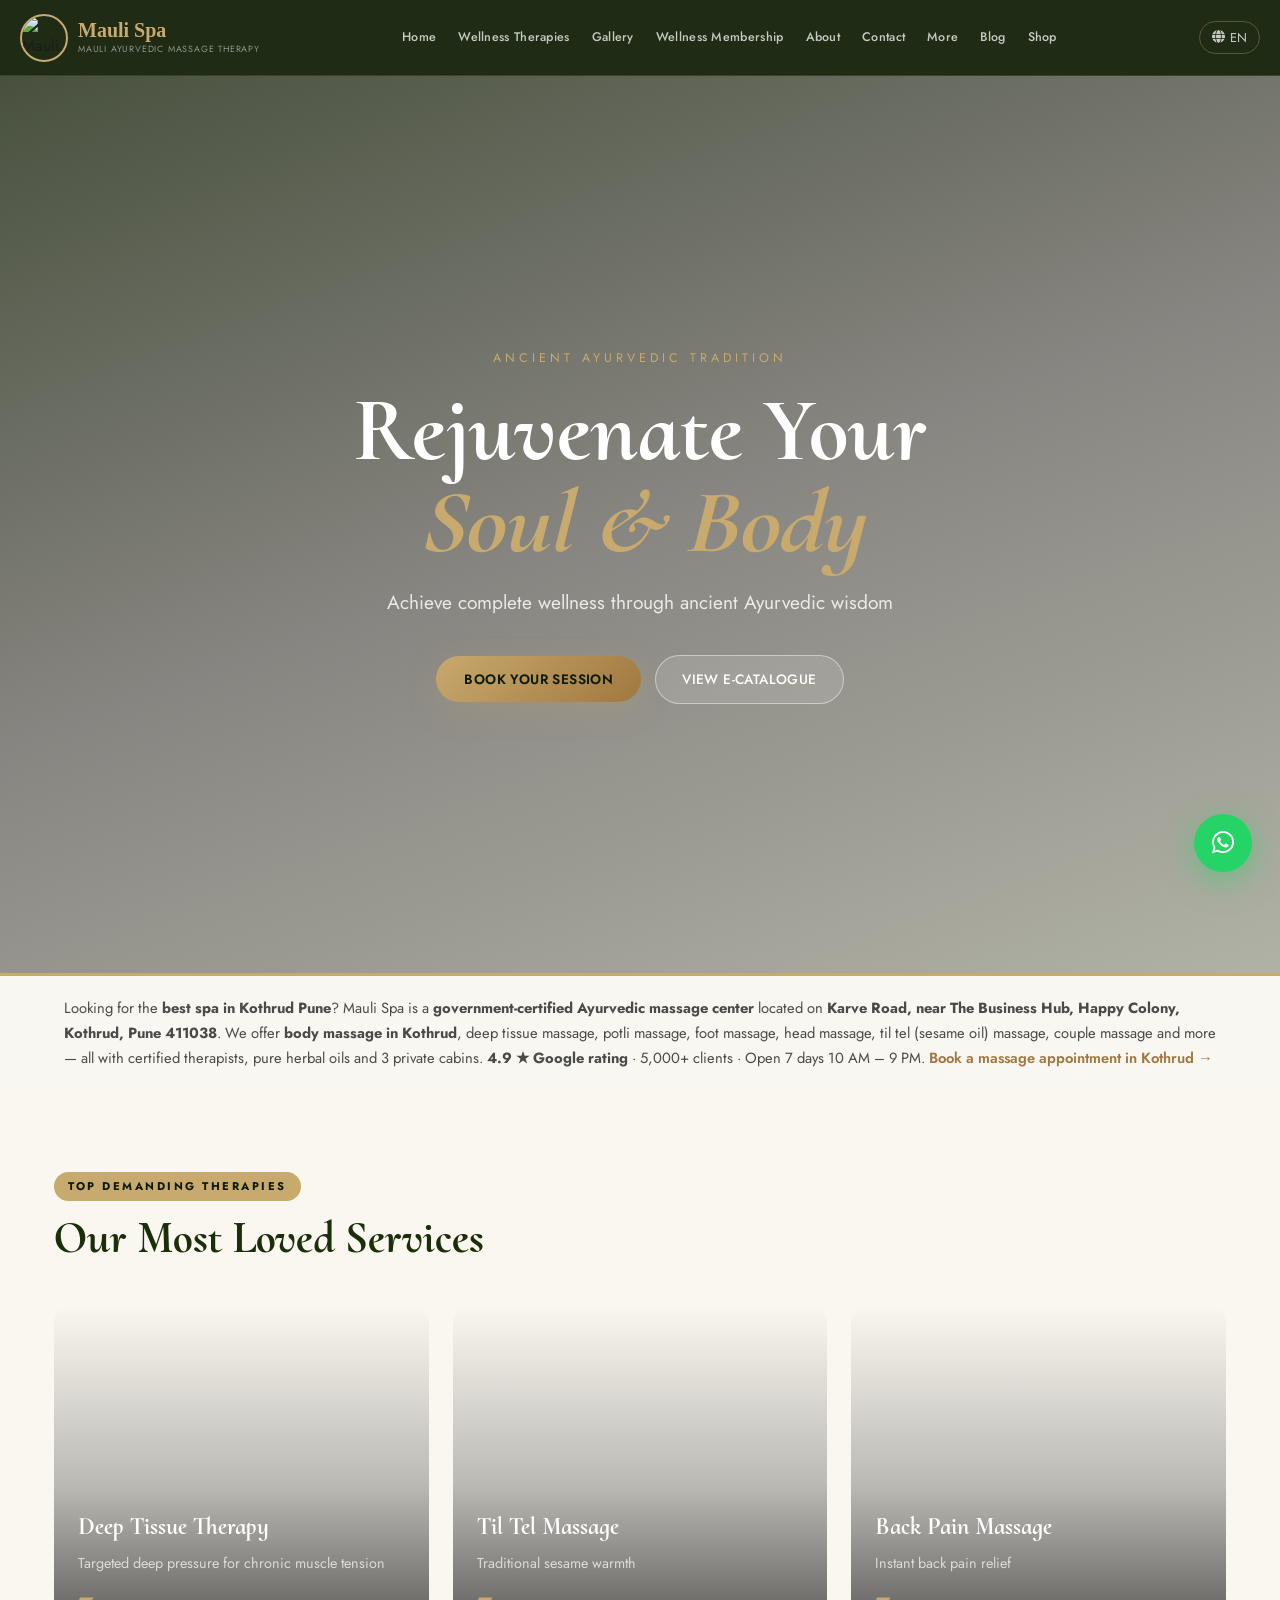
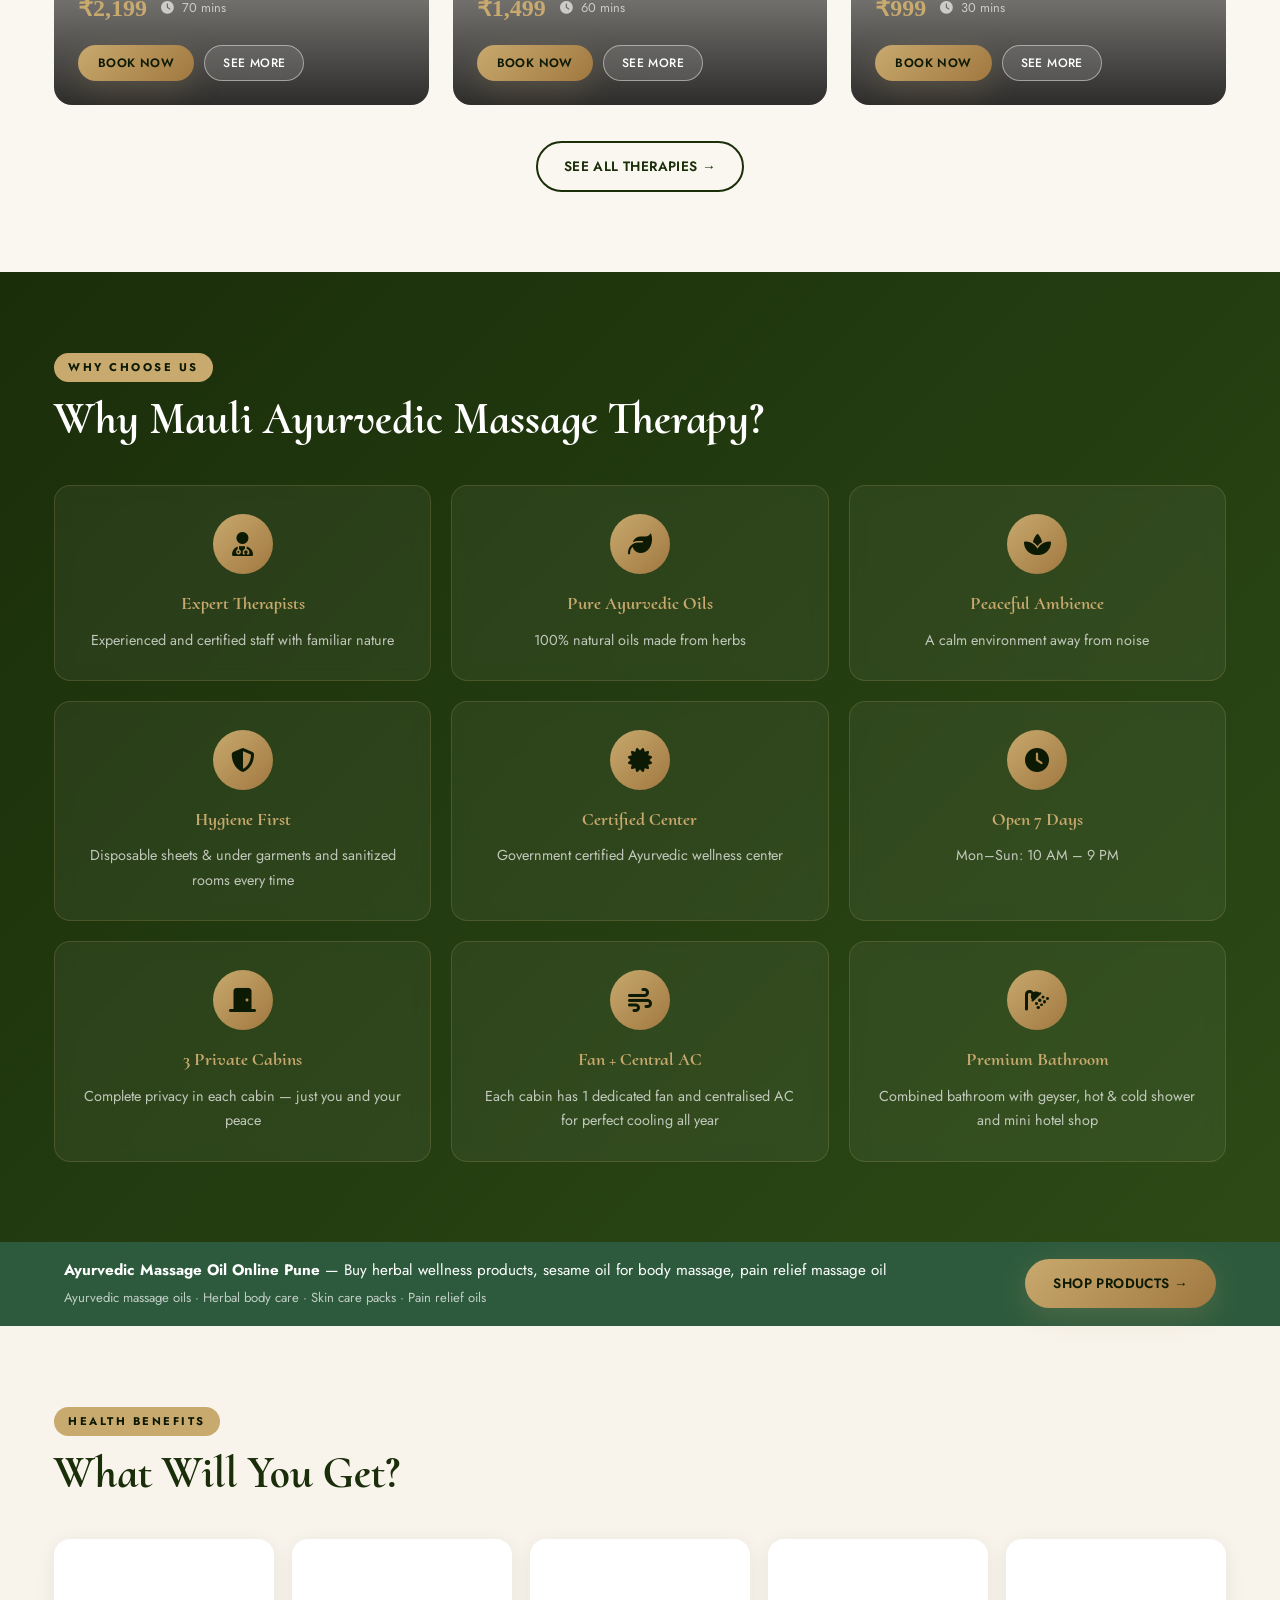
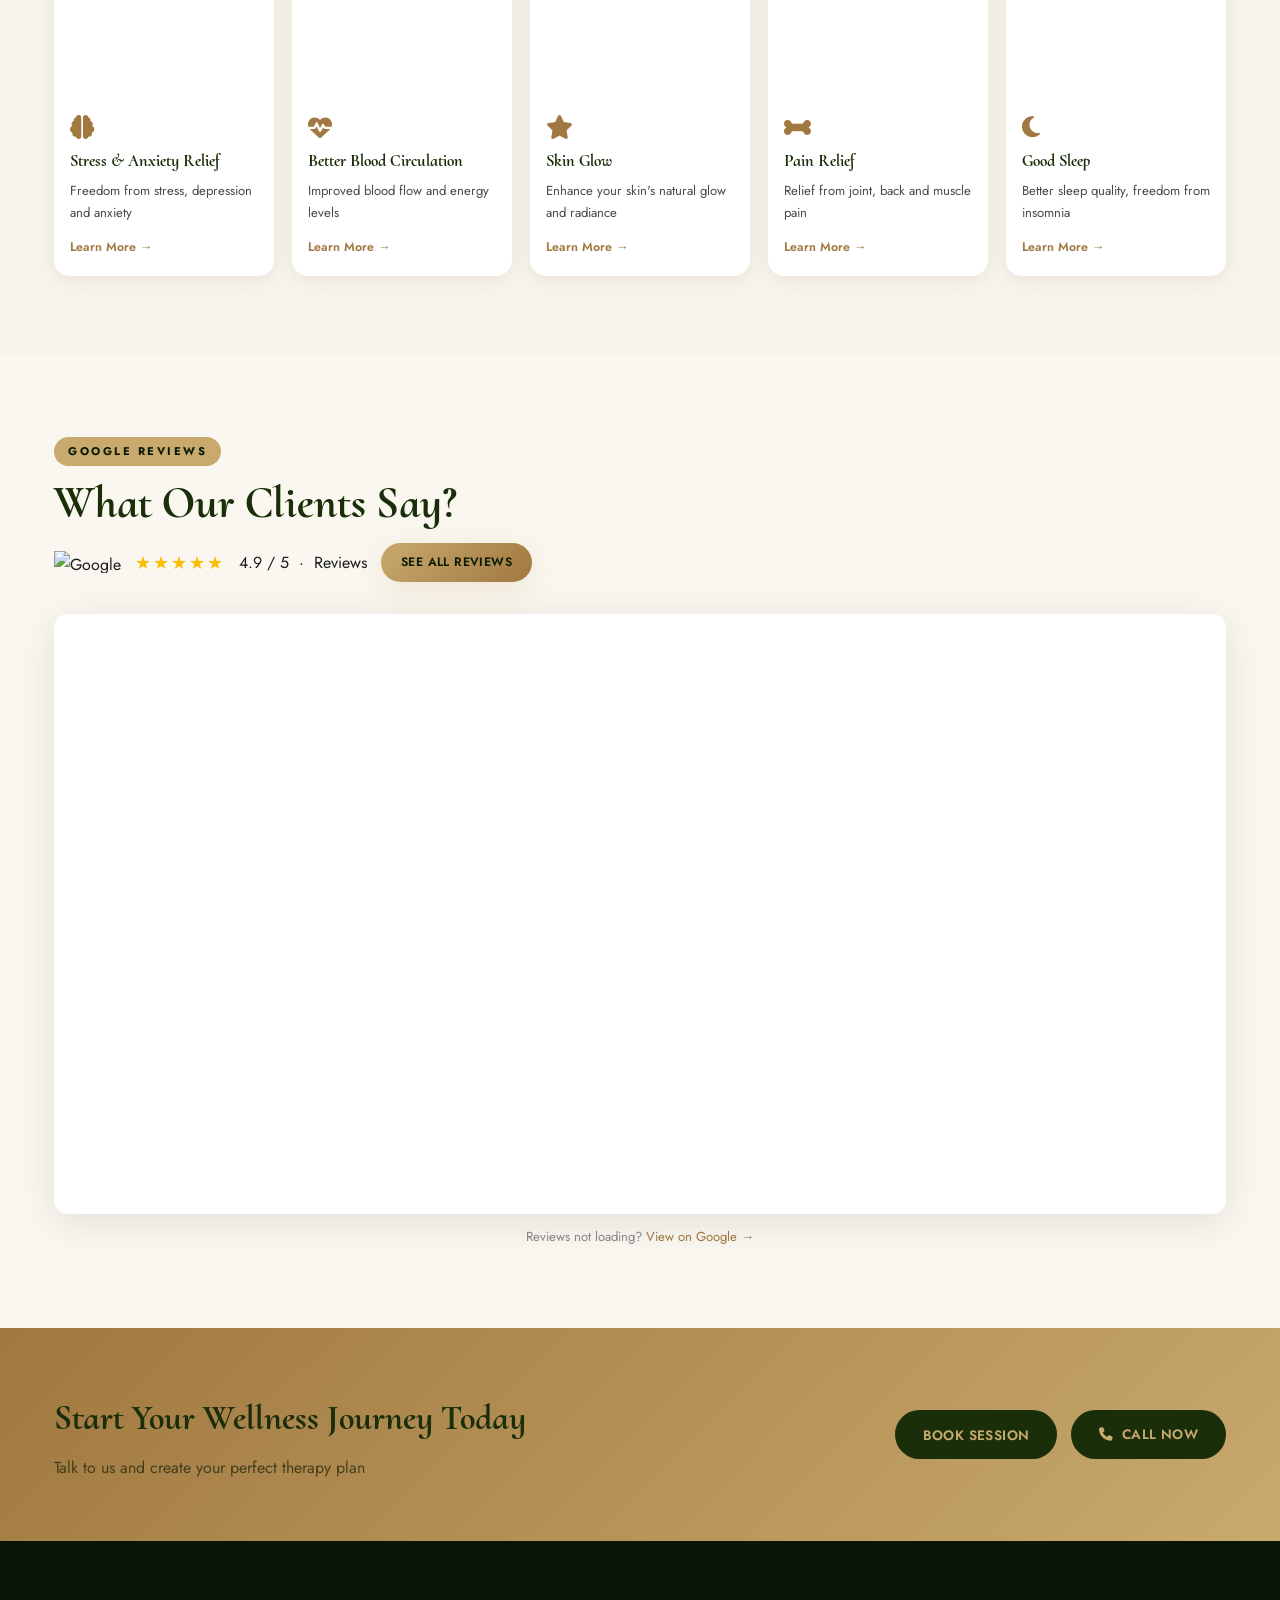
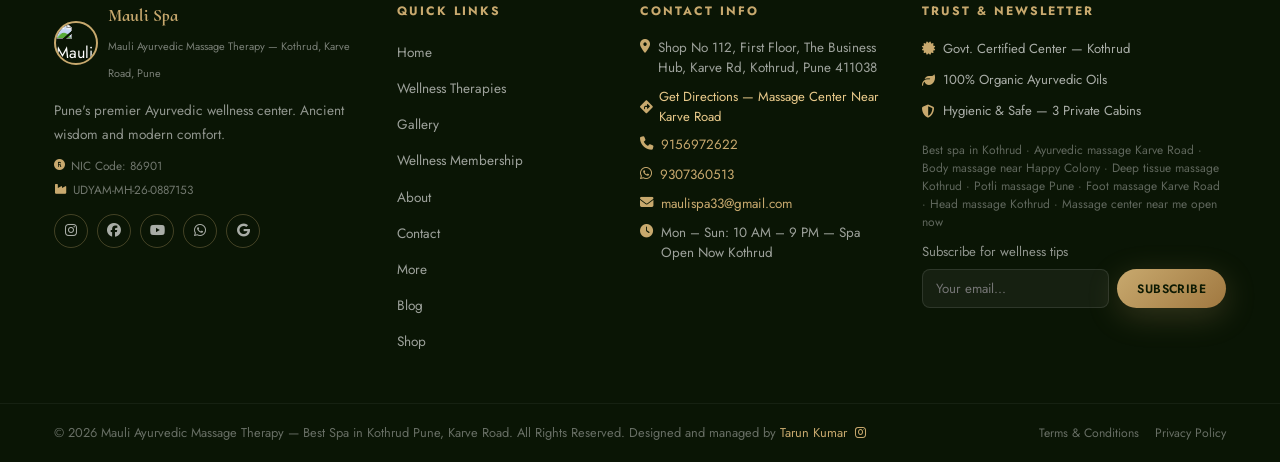
==== commit 7b735f6f: "Update index.html" ====
--- a/index.html
+++ b/index.html
@@ -385,7 +385,7 @@
       We offer <strong>body massage in Kothrud</strong>, deep tissue massage, potli massage, foot massage, head massage,
       til tel (sesame oil) massage, couple massage and more — all with certified therapists, pure herbal oils and 3 private cabins.
       <strong>4.9 ★ Google rating</strong> · 5,000+ clients · Open 7 days 10 AM – 9 PM.
-      <a href="/contact.html" onclick="event.preventDefault();window.location.href='/contact.html'">Book a massage appointment in Kothrud →</a>
+      <a href="/contact.html">Book a massage appointment in Kothrud →</a>
     </p>
   </div>
 
@@ -448,7 +448,7 @@
 
       </div>
       <div class="see-all-wrap">
-        <a href="/therapies.html" class="btn-outline" onclick="event.preventDefault();window.location.href='/therapies.html'" data-i18n="seeAllTherapies">
+        <a href="/therapies.html" class="btn-outline" data-i18n="seeAllTherapies">
           See All Ayurvedic Massage Therapies in Kothrud →
         </a>
       </div>
@@ -570,14 +570,14 @@
     <div class="fc">
       <h4 data-i18n="quickLinks">Quick Links — Mauli Spa Kothrud</h4>
       <ul class="footer-links">
-        <li><a href="/"            onclick="event.preventDefault();window.location.href='/'"       data-i18n="navHome">Home — Best Spa Kothrud</a></li>
-        <li><a href="/therapies.html"  onclick="event.preventDefault();window.location.href='/therapies.html'"  data-i18n="navTherapies">Ayurvedic Massage Therapies</a></li>
-        <li><a href="/gallery.html"    onclick="event.preventDefault();window.location.href='/gallery.html'"    data-i18n="navGallery">Gallery — Hygienic Spa Kothrud</a></li>
-        <li><a href="/membership.html" onclick="event.preventDefault();window.location.href='/membership.html'" data-i18n="navMembership">Membership Packages</a></li>
-        <li><a href="/about.html"      onclick="event.preventDefault();window.location.href='/about.html'"      data-i18n="navAbout">About — Mauli Ayurvedic</a></li>
-        <li><a href="/contact.html"    onclick="event.preventDefault();window.location.href='/contact.html'"    data-i18n="navContact">Book Massage Appointment</a></li>
-        <li><a href="/more.html"       onclick="event.preventDefault();window.location.href='/more.html'"       data-i18n="navMore">Massage Benefits &amp; FAQ</a></li>
-        <li><a href="/blog.html"       onclick="event.preventDefault();window.location.href='/blog.html'"       data-i18n="navBlog">Blog — Health Tips</a></li>
+        <li><a href="/"       data-i18n="navHome">Home — Best Spa Kothrud</a></li>
+        <li><a href="/therapies.html"  data-i18n="navTherapies">Ayurvedic Massage Therapies</a></li>
+        <li><a href="/gallery.html"    data-i18n="navGallery">Gallery — Hygienic Spa Kothrud</a></li>
+        <li><a href="/membership.html" data-i18n="navMembership">Membership Packages</a></li>
+        <li><a href="/about.html"      data-i18n="navAbout">About — Mauli Ayurvedic</a></li>
+        <li><a href="/contact.html"    data-i18n="navContact">Book Massage Appointment</a></li>
+        <li><a href="/more.html"       data-i18n="navMore">Massage Benefits &amp; FAQ</a></li>
+        <li><a href="/blog.html"       data-i18n="navBlog">Blog — Health Tips</a></li>
         <li><a href="https://shop.maulispa.com/" target="_blank" rel="noopener"         data-i18n="navShop">Shop — Ayurvedic Oils</a></li>
       </ul>
     </div>
